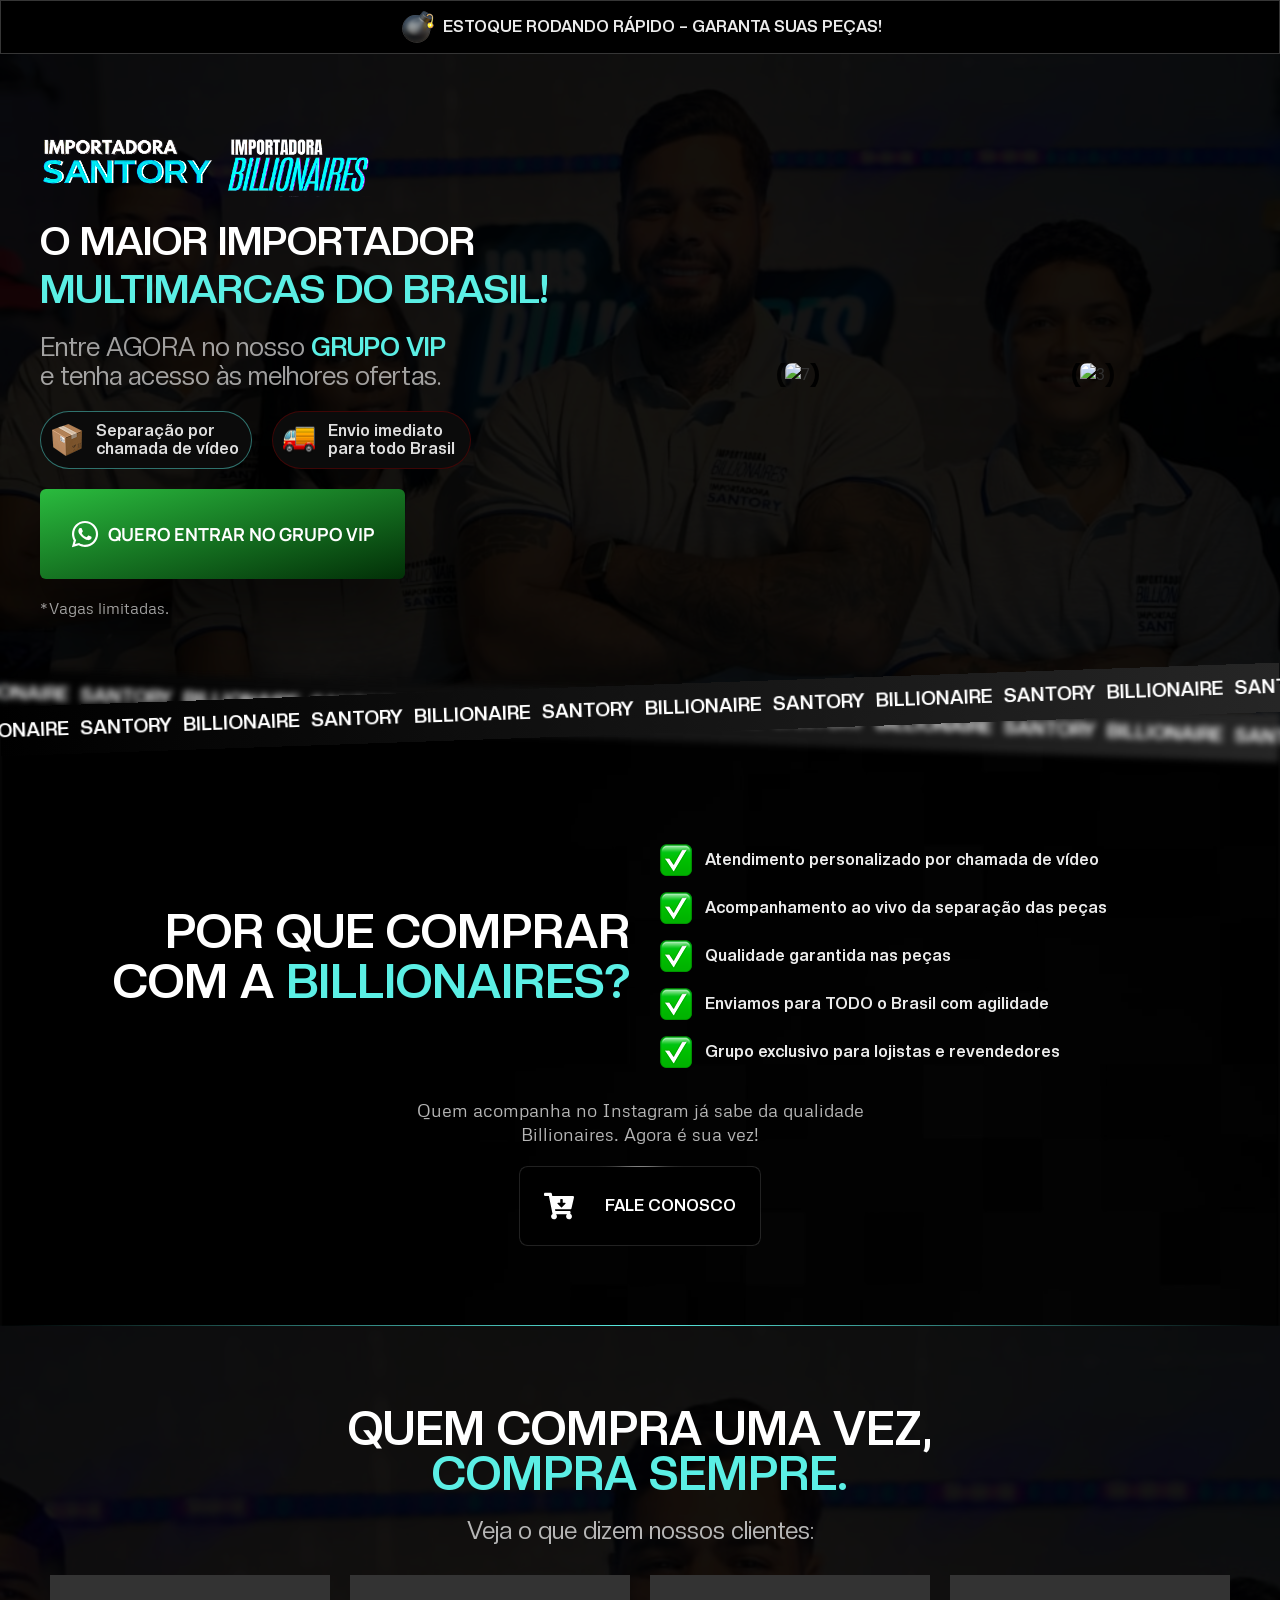
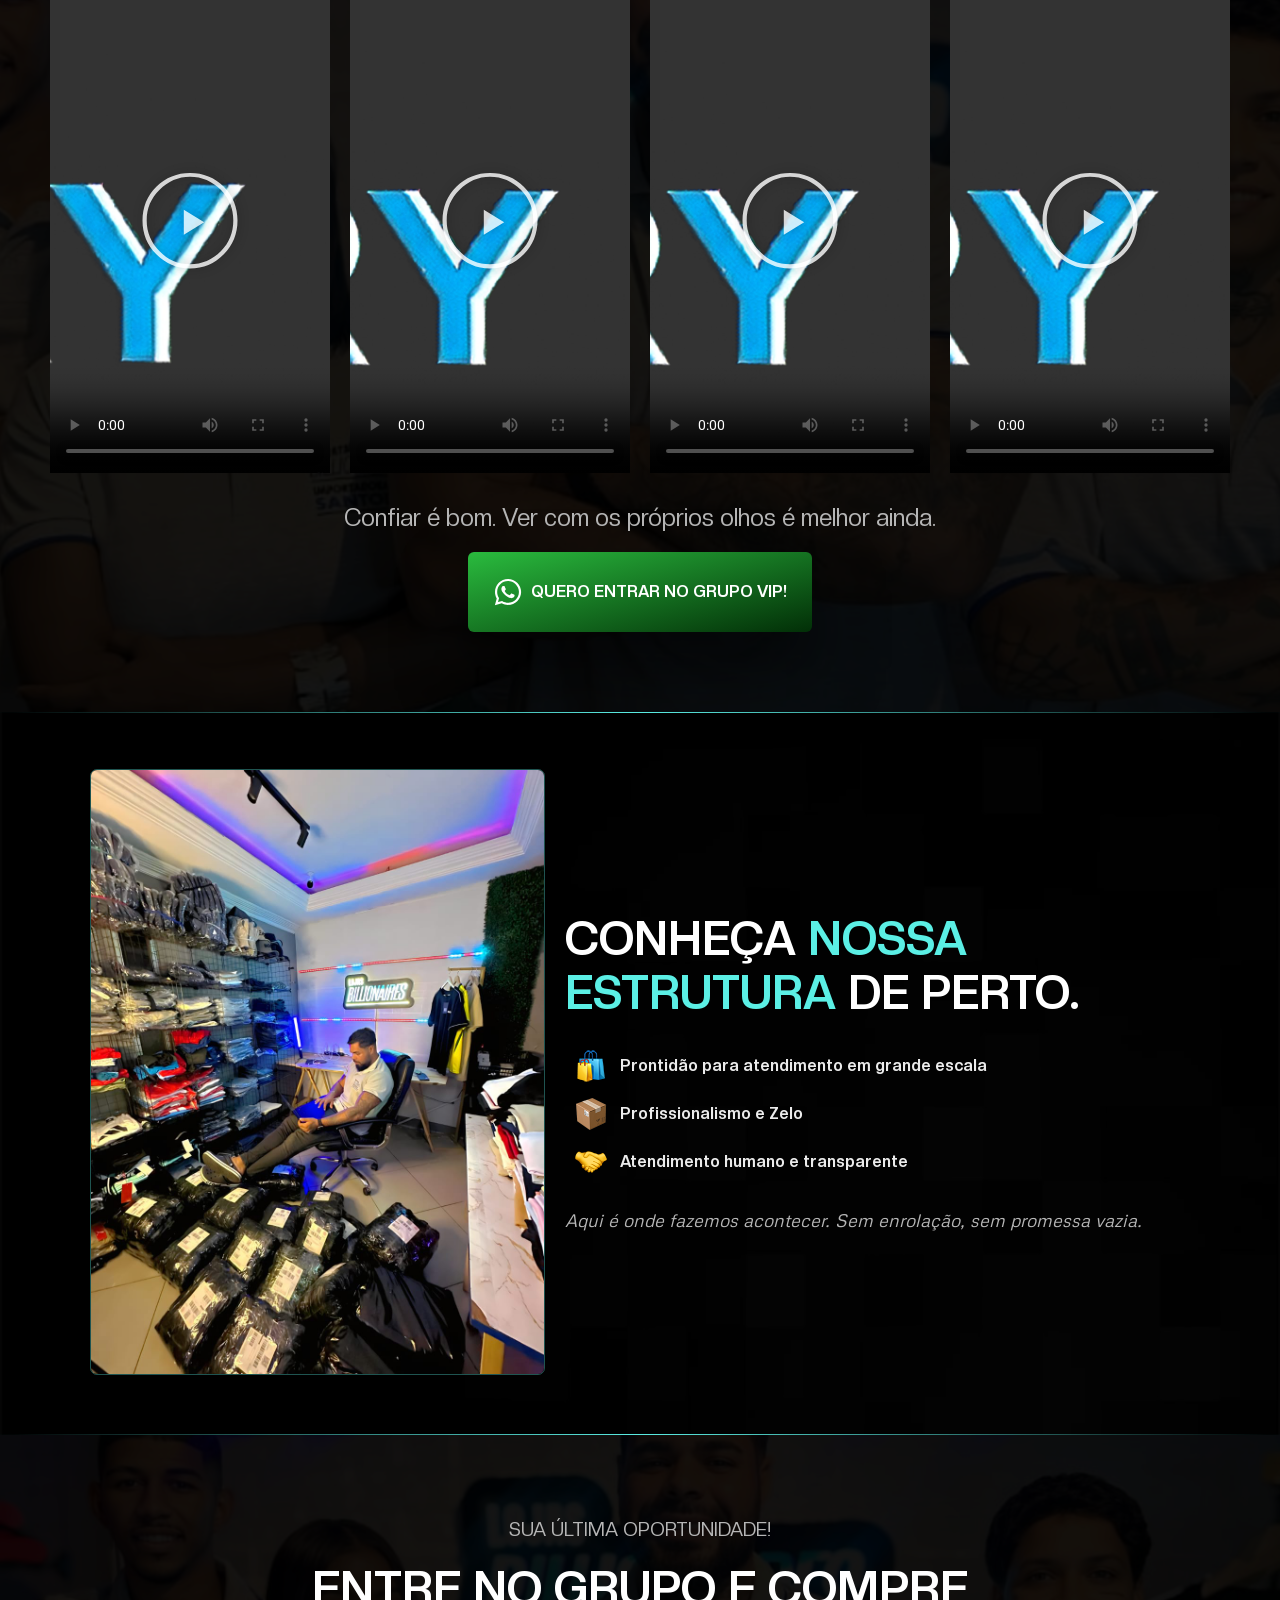
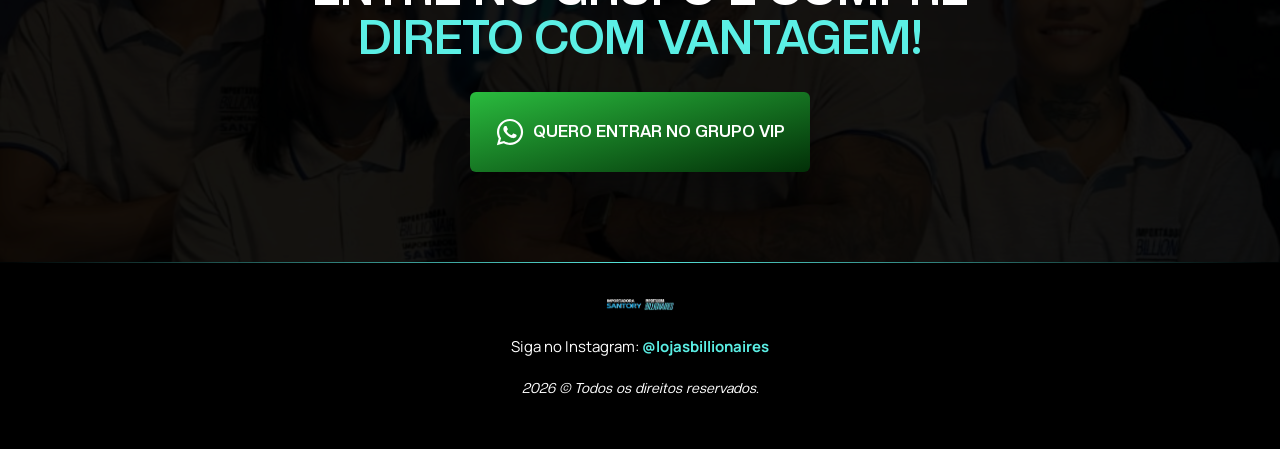
==== index.html @ 14b26656 "Add files via upload" ====
<!DOCTYPE html>
<html lang="pt-BR">

<head>
	<meta charset="UTF-8">
	<title>Lojas Billionaires &#8211; a N° 1 em Vendas!</title>
	<meta name='robots' content='max-image-preview:large' />
	<style>
		img:is([sizes="auto" i], [sizes^="auto," i]) {
			contain-intrinsic-size: 3000px 1500px
		}
	</style>
	<link rel="alternate" type="application/rss+xml" title="Feed para Lojas Billionaires &raquo;"
		href="feed/index.html" />
	<link rel="alternate" type="application/rss+xml" title="Feed de comentários para Lojas Billionaires &raquo;"
		href="comments/feed/index.html" />

	<style id='global-styles-inline-css'>
		:root {
			--wp--preset--aspect-ratio--square: 1;
			--wp--preset--aspect-ratio--4-3: 4/3;
			--wp--preset--aspect-ratio--3-4: 3/4;
			--wp--preset--aspect-ratio--3-2: 3/2;
			--wp--preset--aspect-ratio--2-3: 2/3;
			--wp--preset--aspect-ratio--16-9: 16/9;
			--wp--preset--aspect-ratio--9-16: 9/16;
			--wp--preset--color--black: #000000;
			--wp--preset--color--cyan-bluish-gray: #abb8c3;
			--wp--preset--color--white: #ffffff;
			--wp--preset--color--pale-pink: #f78da7;
			--wp--preset--color--vivid-red: #cf2e2e;
			--wp--preset--color--luminous-vivid-orange: #ff6900;
			--wp--preset--color--luminous-vivid-amber: #fcb900;
			--wp--preset--color--light-green-cyan: #7bdcb5;
			--wp--preset--color--vivid-green-cyan: #00d084;
			--wp--preset--color--pale-cyan-blue: #8ed1fc;
			--wp--preset--color--vivid-cyan-blue: #0693e3;
			--wp--preset--color--vivid-purple: #9b51e0;
			--wp--preset--gradient--vivid-cyan-blue-to-vivid-purple: linear-gradient(135deg, rgba(6, 147, 227, 1) 0%, rgb(155, 81, 224) 100%);
			--wp--preset--gradient--light-green-cyan-to-vivid-green-cyan: linear-gradient(135deg, rgb(122, 220, 180) 0%, rgb(0, 208, 130) 100%);
			--wp--preset--gradient--luminous-vivid-amber-to-luminous-vivid-orange: linear-gradient(135deg, rgba(252, 185, 0, 1) 0%, rgba(255, 105, 0, 1) 100%);
			--wp--preset--gradient--luminous-vivid-orange-to-vivid-red: linear-gradient(135deg, rgba(255, 105, 0, 1) 0%, rgb(207, 46, 46) 100%);
			--wp--preset--gradient--very-light-gray-to-cyan-bluish-gray: linear-gradient(135deg, rgb(238, 238, 238) 0%, rgb(169, 184, 195) 100%);
			--wp--preset--gradient--cool-to-warm-spectrum: linear-gradient(135deg, rgb(74, 234, 220) 0%, rgb(151, 120, 209) 20%, rgb(207, 42, 186) 40%, rgb(238, 44, 130) 60%, rgb(251, 105, 98) 80%, rgb(254, 248, 76) 100%);
			--wp--preset--gradient--blush-light-purple: linear-gradient(135deg, rgb(255, 206, 236) 0%, rgb(152, 150, 240) 100%);
			--wp--preset--gradient--blush-bordeaux: linear-gradient(135deg, rgb(254, 205, 165) 0%, rgb(254, 45, 45) 50%, rgb(107, 0, 62) 100%);
			--wp--preset--gradient--luminous-dusk: linear-gradient(135deg, rgb(255, 203, 112) 0%, rgb(199, 81, 192) 50%, rgb(65, 88, 208) 100%);
			--wp--preset--gradient--pale-ocean: linear-gradient(135deg, rgb(255, 245, 203) 0%, rgb(182, 227, 212) 50%, rgb(51, 167, 181) 100%);
			--wp--preset--gradient--electric-grass: linear-gradient(135deg, rgb(202, 248, 128) 0%, rgb(113, 206, 126) 100%);
			--wp--preset--gradient--midnight: linear-gradient(135deg, rgb(2, 3, 129) 0%, rgb(40, 116, 252) 100%);
			--wp--preset--font-size--small: 13px;
			--wp--preset--font-size--medium: 20px;
			--wp--preset--font-size--large: 36px;
			--wp--preset--font-size--x-large: 42px;
			--wp--preset--spacing--20: 0.44rem;
			--wp--preset--spacing--30: 0.67rem;
			--wp--preset--spacing--40: 1rem;
			--wp--preset--spacing--50: 1.5rem;
			--wp--preset--spacing--60: 2.25rem;
			--wp--preset--spacing--70: 3.38rem;
			--wp--preset--spacing--80: 5.06rem;
			--wp--preset--shadow--natural: 6px 6px 9px rgba(0, 0, 0, 0.2);
			--wp--preset--shadow--deep: 12px 12px 50px rgba(0, 0, 0, 0.4);
			--wp--preset--shadow--sharp: 6px 6px 0px rgba(0, 0, 0, 0.2);
			--wp--preset--shadow--outlined: 6px 6px 0px -3px rgba(255, 255, 255, 1), 6px 6px rgba(0, 0, 0, 1);
			--wp--preset--shadow--crisp: 6px 6px 0px rgba(0, 0, 0, 1);
		}

		:root {
			--wp--style--global--content-size: 800px;
			--wp--style--global--wide-size: 1200px;
		}

		:where(body) {
			margin: 0;
		}

		.wp-site-blocks>.alignleft {
			float: left;
			margin-right: 2em;
		}

		.wp-site-blocks>.alignright {
			float: right;
			margin-left: 2em;
		}

		.wp-site-blocks>.aligncenter {
			justify-content: center;
			margin-left: auto;
			margin-right: auto;
		}

		:where(.wp-site-blocks)>* {
			margin-block-start: 24px;
			margin-block-end: 0;
		}

		:where(.wp-site-blocks)> :first-child {
			margin-block-start: 0;
		}

		:where(.wp-site-blocks)> :last-child {
			margin-block-end: 0;
		}

		:root {
			--wp--style--block-gap: 24px;
		}

		:root :where(.is-layout-flow)> :first-child {
			margin-block-start: 0;
		}

		:root :where(.is-layout-flow)> :last-child {
			margin-block-end: 0;
		}

		:root :where(.is-layout-flow)>* {
			margin-block-start: 24px;
			margin-block-end: 0;
		}

		:root :where(.is-layout-constrained)> :first-child {
			margin-block-start: 0;
		}

		:root :where(.is-layout-constrained)> :last-child {
			margin-block-end: 0;
		}

		:root :where(.is-layout-constrained)>* {
			margin-block-start: 24px;
			margin-block-end: 0;
		}

		:root :where(.is-layout-flex) {
			gap: 24px;
		}

		:root :where(.is-layout-grid) {
			gap: 24px;
		}

		.is-layout-flow>.alignleft {
			float: left;
			margin-inline-start: 0;
			margin-inline-end: 2em;
		}

		.is-layout-flow>.alignright {
			float: right;
			margin-inline-start: 2em;
			margin-inline-end: 0;
		}

		.is-layout-flow>.aligncenter {
			margin-left: auto !important;
			margin-right: auto !important;
		}

		.is-layout-constrained>.alignleft {
			float: left;
			margin-inline-start: 0;
			margin-inline-end: 2em;
		}

		.is-layout-constrained>.alignright {
			float: right;
			margin-inline-start: 2em;
			margin-inline-end: 0;
		}

		.is-layout-constrained>.aligncenter {
			margin-left: auto !important;
			margin-right: auto !important;
		}

		.is-layout-constrained> :where(:not(.alignleft):not(.alignright):not(.alignfull)) {
			max-width: var(--wp--style--global--content-size);
			margin-left: auto !important;
			margin-right: auto !important;
		}

		.is-layout-constrained>.alignwide {
			max-width: var(--wp--style--global--wide-size);
		}

		body .is-layout-flex {
			display: flex;
		}

		.is-layout-flex {
			flex-wrap: wrap;
			align-items: center;
		}

		.is-layout-flex> :is(*, div) {
			margin: 0;
		}

		body .is-layout-grid {
			display: grid;
		}

		.is-layout-grid> :is(*, div) {
			margin: 0;
		}

		body {
			padding-top: 0px;
			padding-right: 0px;
			padding-bottom: 0px;
			padding-left: 0px;
		}

		a:where(:not(.wp-element-button)) {
			text-decoration: underline;
		}

		:root :where(.wp-element-button, .wp-block-button__link) {
			background-color: #32373c;
			border-width: 0;
			color: #fff;
			font-family: inherit;
			font-size: inherit;
			line-height: inherit;
			padding: calc(0.667em + 2px) calc(1.333em + 2px);
			text-decoration: none;
		}

		.has-black-color {
			color: var(--wp--preset--color--black) !important;
		}

		.has-cyan-bluish-gray-color {
			color: var(--wp--preset--color--cyan-bluish-gray) !important;
		}

		.has-white-color {
			color: var(--wp--preset--color--white) !important;
		}

		.has-pale-pink-color {
			color: var(--wp--preset--color--pale-pink) !important;
		}

		.has-vivid-red-color {
			color: var(--wp--preset--color--vivid-red) !important;
		}

		.has-luminous-vivid-orange-color {
			color: var(--wp--preset--color--luminous-vivid-orange) !important;
		}

		.has-luminous-vivid-amber-color {
			color: var(--wp--preset--color--luminous-vivid-amber) !important;
		}

		.has-light-green-cyan-color {
			color: var(--wp--preset--color--light-green-cyan) !important;
		}

		.has-vivid-green-cyan-color {
			color: var(--wp--preset--color--vivid-green-cyan) !important;
		}

		.has-pale-cyan-blue-color {
			color: var(--wp--preset--color--pale-cyan-blue) !important;
		}

		.has-vivid-cyan-blue-color {
			color: var(--wp--preset--color--vivid-cyan-blue) !important;
		}

		.has-vivid-purple-color {
			color: var(--wp--preset--color--vivid-purple) !important;
		}

		.has-black-background-color {
			background-color: var(--wp--preset--color--black) !important;
		}

		.has-cyan-bluish-gray-background-color {
			background-color: var(--wp--preset--color--cyan-bluish-gray) !important;
		}

		.has-white-background-color {
			background-color: var(--wp--preset--color--white) !important;
		}

		.has-pale-pink-background-color {
			background-color: var(--wp--preset--color--pale-pink) !important;
		}

		.has-vivid-red-background-color {
			background-color: var(--wp--preset--color--vivid-red) !important;
		}

		.has-luminous-vivid-orange-background-color {
			background-color: var(--wp--preset--color--luminous-vivid-orange) !important;
		}

		.has-luminous-vivid-amber-background-color {
			background-color: var(--wp--preset--color--luminous-vivid-amber) !important;
		}

		.has-light-green-cyan-background-color {
			background-color: var(--wp--preset--color--light-green-cyan) !important;
		}

		.has-vivid-green-cyan-background-color {
			background-color: var(--wp--preset--color--vivid-green-cyan) !important;
		}

		.has-pale-cyan-blue-background-color {
			background-color: var(--wp--preset--color--pale-cyan-blue) !important;
		}

		.has-vivid-cyan-blue-background-color {
			background-color: var(--wp--preset--color--vivid-cyan-blue) !important;
		}

		.has-vivid-purple-background-color {
			background-color: var(--wp--preset--color--vivid-purple) !important;
		}

		.has-black-border-color {
			border-color: var(--wp--preset--color--black) !important;
		}

		.has-cyan-bluish-gray-border-color {
			border-color: var(--wp--preset--color--cyan-bluish-gray) !important;
		}

		.has-white-border-color {
			border-color: var(--wp--preset--color--white) !important;
		}

		.has-pale-pink-border-color {
			border-color: var(--wp--preset--color--pale-pink) !important;
		}

		.has-vivid-red-border-color {
			border-color: var(--wp--preset--color--vivid-red) !important;
		}

		.has-luminous-vivid-orange-border-color {
			border-color: var(--wp--preset--color--luminous-vivid-orange) !important;
		}

		.has-luminous-vivid-amber-border-color {
			border-color: var(--wp--preset--color--luminous-vivid-amber) !important;
		}

		.has-light-green-cyan-border-color {
			border-color: var(--wp--preset--color--light-green-cyan) !important;
		}

		.has-vivid-green-cyan-border-color {
			border-color: var(--wp--preset--color--vivid-green-cyan) !important;
		}

		.has-pale-cyan-blue-border-color {
			border-color: var(--wp--preset--color--pale-cyan-blue) !important;
		}

		.has-vivid-cyan-blue-border-color {
			border-color: var(--wp--preset--color--vivid-cyan-blue) !important;
		}

		.has-vivid-purple-border-color {
			border-color: var(--wp--preset--color--vivid-purple) !important;
		}

		.has-vivid-cyan-blue-to-vivid-purple-gradient-background {
			background: var(--wp--preset--gradient--vivid-cyan-blue-to-vivid-purple) !important;
		}

		.has-light-green-cyan-to-vivid-green-cyan-gradient-background {
			background: var(--wp--preset--gradient--light-green-cyan-to-vivid-green-cyan) !important;
		}

		.has-luminous-vivid-amber-to-luminous-vivid-orange-gradient-background {
			background: var(--wp--preset--gradient--luminous-vivid-amber-to-luminous-vivid-orange) !important;
		}

		.has-luminous-vivid-orange-to-vivid-red-gradient-background {
			background: var(--wp--preset--gradient--luminous-vivid-orange-to-vivid-red) !important;
		}

		.has-very-light-gray-to-cyan-bluish-gray-gradient-background {
			background: var(--wp--preset--gradient--very-light-gray-to-cyan-bluish-gray) !important;
		}

		.has-cool-to-warm-spectrum-gradient-background {
			background: var(--wp--preset--gradient--cool-to-warm-spectrum) !important;
		}

		.has-blush-light-purple-gradient-background {
			background: var(--wp--preset--gradient--blush-light-purple) !important;
		}

		.has-blush-bordeaux-gradient-background {
			background: var(--wp--preset--gradient--blush-bordeaux) !important;
		}

		.has-luminous-dusk-gradient-background {
			background: var(--wp--preset--gradient--luminous-dusk) !important;
		}

		.has-pale-ocean-gradient-background {
			background: var(--wp--preset--gradient--pale-ocean) !important;
		}

		.has-electric-grass-gradient-background {
			background: var(--wp--preset--gradient--electric-grass) !important;
		}

		.has-midnight-gradient-background {
			background: var(--wp--preset--gradient--midnight) !important;
		}

		.has-small-font-size {
			font-size: var(--wp--preset--font-size--small) !important;
		}

		.has-medium-font-size {
			font-size: var(--wp--preset--font-size--medium) !important;
		}

		.has-large-font-size {
			font-size: var(--wp--preset--font-size--large) !important;
		}

		.has-x-large-font-size {
			font-size: var(--wp--preset--font-size--x-large) !important;
		}

		:root :where(.wp-block-pullquote) {
			font-size: 1.5em;
			line-height: 1.6;
		}
	</style>
	<link rel='stylesheet' id='hello-elementor-css'
		href='wp-content/themes/hello-elementor/assets/css/reseta7da.css?ver=3.4.7' media='all' />
	<link rel='stylesheet' id='hello-elementor-theme-style-css'
		href='wp-content/themes/hello-elementor/assets/css/themea7da.css?ver=3.4.7' media='all' />
	<link rel='stylesheet' id='hello-elementor-header-footer-css'
		href='wp-content/themes/hello-elementor/assets/css/header-footera7da.css?ver=3.4.7' media='all' />
	<link rel='stylesheet' id='elementor-frontend-css'
		href='wp-content/plugins/elementor/assets/css/frontend.minf39e.css?ver=4.0.1' media='all' />
	<link rel='stylesheet' id='elementor-post-7-css'
		href='wp-content/uploads/elementor/css/post-79af6.css?ver=1775140024' media='all' />
	<link rel='stylesheet' id='widget-icon-list-css'
		href='wp-content/plugins/elementor/assets/css/widget-icon-list.minf39e.css?ver=4.0.1' media='all' />
	<link rel='stylesheet' id='widget-image-css'
		href='wp-content/plugins/elementor/assets/css/widget-image.minf39e.css?ver=4.0.1' media='all' />
	<link rel='stylesheet' id='swiper-css'
		href='wp-content/plugins/elementor/assets/lib/swiper/v8/css/swiper.min94a4.css?ver=8.4.5' media='all' />
	<link rel='stylesheet' id='e-swiper-css'
		href='wp-content/plugins/elementor/assets/css/conditionals/e-swiper.minf39e.css?ver=4.0.1' media='all' />
	<link rel='stylesheet' id='widget-image-carousel-css'
		href='wp-content/plugins/elementor/assets/css/widget-image-carousel.minf39e.css?ver=4.0.1' media='all' />
	<link rel='stylesheet' id='widget-video-css'
		href='wp-content/plugins/elementor/assets/css/widget-video.minf39e.css?ver=4.0.1' media='all' />
	<link rel='stylesheet' id='e-shapes-css'
		href='wp-content/plugins/elementor/assets/css/conditionals/shapes.minf39e.css?ver=4.0.1' media='all' />
	<link rel='stylesheet' id='elementor-post-12-css'
		href='wp-content/uploads/elementor/css/post-12a9ce.css?ver=1775647704' media='all' />
	<link rel='stylesheet' id='elementor-gf-local-roboto-css'
		href='wp-content/uploads/elementor/google-fonts/css/roboto02f6.css?ver=1744804947' media='all' />
	<link rel='stylesheet' id='elementor-gf-local-robotoslab-css'
		href='wp-content/uploads/elementor/google-fonts/css/robotoslab91e8.css?ver=1744804951' media='all' />
	<link rel='stylesheet' id='elementor-gf-local-manrope-css'
		href='wp-content/uploads/elementor/google-fonts/css/manrope971f.css?ver=1744806232' media='all' />
	<link rel='stylesheet' id='elementor-gf-local-metrophobic-css'
		href='wp-content/uploads/elementor/google-fonts/css/metrophobic55ad.css?ver=1744806229' media='all' />
	<script src="wp-includes/js/jquery/jquery.minf43b.js?ver=3.7.1" id="jquery-core-js"></script>
	<script src="wp-includes/js/jquery/jquery-migrate.min5589.js?ver=3.4.1" id="jquery-migrate-js"></script>
	<link rel="https://api.w.org/" href="wp-json/index.html" />
	<link rel="alternate" title="JSON" type="application/json" href="wp-json/wp/v2/pages/12.json" />
	<link rel="EditURI" type="application/rsd+xml" title="RSD" href="xmlrpc0db0.php?rsd" />
	<meta name="generator" content="WordPress 6.8.5" />
	<link rel="canonical" href="index.html" />
	<link rel='shortlink' href='index.html' />
	<link rel="alternate" title="oEmbed (JSON)" type="application/json+oembed"
		href="wp-json/oembed/1.0/embede0f7.json?url=https%3A%2F%2Fatacadojn.com.br%2F" />
	<link rel="alternate" title="oEmbed (XML)" type="text/xml+oembed"
		href="wp-json/oembed/1.0/embedbeca?url=https%3A%2F%2Fatacadojn.com.br%2F&amp;format=xml" />
	<meta name="generator"
		content="Elementor 4.0.1; features: e_font_icon_svg, additional_custom_breakpoints; settings: css_print_method-external, google_font-enabled, font_display-swap">
	<!-- Meta Pixel Code -->
	<script>
		!function (f, b, e, v, n, t, s) {
			if (f.fbq) return; n = f.fbq = function () {
				n.callMethod ?
					n.callMethod.apply(n, arguments) : n.queue.push(arguments)
			};
			if (!f._fbq) f._fbq = n; n.push = n; n.loaded = !0; n.version = '2.0';
			n.queue = []; t = b.createElement(e); t.async = !0;
			t.src = v; s = b.getElementsByTagName(e)[0];
			s.parentNode.insertBefore(t, s)
		}(window, document, 'script',
			'../connect.facebook.net/en_US/fbevents.js');
		fbq('init', '708054550437974');
		fbq('track', 'PageView');
	</script>
	<noscript><img height="1" width="1" style="display:none"
			src="https://www.facebook.com/tr?id=708054550437974&amp;ev=PageView&amp;noscript=1" /></noscript>
	<!-- End Meta Pixel Code -->
	<style>
		.e-con.e-parent:nth-of-type(n+4):not(.e-lazyloaded):not(.e-no-lazyload),
		.e-con.e-parent:nth-of-type(n+4):not(.e-lazyloaded):not(.e-no-lazyload) * {
			background-image: none !important;
		}

		@media screen and (max-height: 1024px) {

			.e-con.e-parent:nth-of-type(n+3):not(.e-lazyloaded):not(.e-no-lazyload),
			.e-con.e-parent:nth-of-type(n+3):not(.e-lazyloaded):not(.e-no-lazyload) * {
				background-image: none !important;
			}
		}

		@media screen and (max-height: 640px) {

			.e-con.e-parent:nth-of-type(n+2):not(.e-lazyloaded):not(.e-no-lazyload),
			.e-con.e-parent:nth-of-type(n+2):not(.e-lazyloaded):not(.e-no-lazyload) * {
				background-image: none !important;
			}
		}
	</style>
	<link rel="icon" href="images/LOGO.webp" sizes="32x32" />
	<link rel="icon" href="images/LOGO.webp" sizes="192x192" />
	<link rel="apple-touch-icon" href="images/LOGO.webp" />
	<meta name="msapplication-TileImage" content="images/LOGO.webp" />
	<meta name="viewport" content="width=device-width, initial-scale=1.0, viewport-fit=cover" />
</head>

<body
	class="home wp-singular page-template page-template-elementor_canvas page page-id-12 wp-embed-responsive wp-theme-hello-elementor hello-elementor-default elementor-default elementor-template-canvas elementor-kit-7 elementor-page elementor-page-12">
	<div data-elementor-type="wp-page" data-elementor-id="12" class="elementor elementor-12"
		data-elementor-post-type="page">
		<div class="elementor-element elementor-element-3d3f2ce e-con-full e-flex e-con e-parent" data-id="3d3f2ce"
			data-element_type="container" data-e-type="container"
			data-settings="{&quot;background_background&quot;:&quot;classic&quot;}">
			<div class="elementor-element elementor-element-5743dc4 elementor-icon-list--layout-inline elementor-widget__width-inherit elementor-align-center elementor-list-item-link-full_width elementor-widget elementor-widget-icon-list"
				data-id="5743dc4" data-element_type="widget" data-e-type="widget" data-widget_type="icon-list.default">
				<div class="elementor-widget-container">
					<ul class="elementor-icon-list-items elementor-inline-items">
						<li class="elementor-icon-list-item elementor-inline-item">
							<span class="elementor-icon-list-icon">
								<svg xmlns="http://www.w3.org/2000/svg" xmlns:xlink="http://www.w3.org/1999/xlink"
									width="64" height="64" viewBox="0 0 64 64">
									<image width="64" height="64"
										xlink:href="[data-uri]">
									</image>
								</svg> </span>
							<span class="elementor-icon-list-text">ESTOQUE RODANDO RÁPIDO – GARANTA SUAS PEÇAS!</span>
						</li>
					</ul>
				</div>
			</div>
		</div>
		<div class="elementor-element elementor-element-7c62a0d6 iniciar2b e-flex e-con-boxed e-con e-parent"
			data-id="7c62a0d6" data-element_type="container" data-e-type="container"
			data-settings="{&quot;background_background&quot;:&quot;gradient&quot;}">
			<div class="e-con-inner">
				<div class="elementor-element elementor-element-691d1bab elementor-widget__width-initial iniciarb elementor-widget elementor-widget-image"
					data-id="691d1bab" data-element_type="widget" data-e-type="widget" data-widget_type="image.default">
					<div class="elementor-widget-container">
						<img fetchpriority="high" decoding="async" width="800" height="407" src="images/LOGO.webp"
							class="attachment-large size-large wp-image-33" alt=""
							srcset="images/biglogo.webp 1024w, images/LOGO.webp 300w, images/LOGO.webp 768w, images/LOGO.webp 1048w"
							sizes="(max-width: 800px) 100vw, 800px" />
					</div>
				</div>
			</div>
		</div>
		<div class="elementor-element elementor-element-2df5c0a2 e-flex e-con-boxed e-con e-parent" data-id="2df5c0a2"
			data-element_type="container" data-e-type="container"
			data-settings="{&quot;background_background&quot;:&quot;classic&quot;}">
			<div class="e-con-inner">
				<div class="elementor-element elementor-element-7d19ee90 e-con-full e-flex e-con e-child"
					data-id="7d19ee90" data-element_type="container" data-e-type="container">
					<div class="elementor-element elementor-element-9afc011 elementor-widget__width-initial elementor-widget elementor-widget-image"
						data-id="9afc011" data-element_type="widget" data-e-type="widget"
						data-widget_type="image.default">
						<div class="elementor-widget-container">
							<img fetchpriority="high" decoding="async" width="800" height="407" src="images/LOGO.webp"
								class="attachment-large size-large wp-image-33" alt=""
								srcset="images/LOGO.webp 1024w, images/LOGO.webp 300w, images/LOGO.webp 768w, images/LOGO.webp 1048w"
								sizes="(max-width: 800px) 100vw, 800px" />
						</div>
					</div>
					<div class="elementor-element elementor-element-7204ac2b elementor-widget__width-inherit elementor-widget-mobile__width-inherit elementor-widget elementor-widget-text-editor"
						data-id="7204ac2b" data-element_type="widget" data-e-type="widget"
						data-widget_type="text-editor.default">
						<div class="elementor-widget-container">
							<p>O maior importador <span style="color: #5befe5;">multimarcas do Brasil!</span></p>
						</div>
					</div>
					<div class="elementor-element elementor-element-3050c969 elementor-widget__width-inherit elementor-widget-mobile__width-inherit elementor-widget elementor-widget-text-editor"
						data-id="3050c969" data-element_type="widget" data-e-type="widget"
						data-widget_type="text-editor.default">
						<div class="elementor-widget-container">
							<div class="is-block bloco-clone is-text fit-content g-cxJBRUb medium-editor-element"
								role="textbox" data-medium-editor-element="true" aria-multiline="true"
								data-medium-editor-editor-index="3">
								<div class="flex max-w-full flex-col flex-grow">
									<div class="min-h-8 text-message flex w-full flex-col items-end gap-2 whitespace-normal break-words [.text-message+&amp;]:mt-5"
										dir="auto" data-message-author-role="assistant"
										data-message-id="6462da62-8a5b-4f8b-ab90-b168a2708d45">
										<div class="flex w-full flex-col gap-1 empty:hidden first:pt-[3px]">
											<div class="markdown prose w-full break-words dark:prose-invert dark">
												<p class="" data-start="233" data-end="400">Entre AGORA no nosso <span
														style="color: #5befe5;"><strong data-start="261"
															data-end="274">GRUPO VIP</strong></span> <br>e tenha acesso
													às
													melhores ofertas.</p>
											</div>
										</div>
									</div>
								</div>
							</div>
						</div>
					</div>
					<div class="elementor-element elementor-element-2c7973dd e-con-full e-flex e-con e-child"
						data-id="2c7973dd" data-element_type="container" data-e-type="container">
						<div class="elementor-element elementor-element-111a929c elementor-mobile-align-center elementor-widget__width-auto elementor-icon-list--layout-traditional elementor-list-item-link-full_width elementor-widget elementor-widget-icon-list"
							data-id="111a929c" data-element_type="widget" data-e-type="widget"
							data-widget_type="icon-list.default">
							<div class="elementor-widget-container">
								<ul class="elementor-icon-list-items">
									<li class="elementor-icon-list-item">
										<span class="elementor-icon-list-icon">
											<svg xmlns="http://www.w3.org/2000/svg"
												xmlns:xlink="http://www.w3.org/1999/xlink" width="64" height="64"
												viewBox="0 0 64 64">
												<image width="64" height="64"
													xlink:href="[data-uri]">
												</image>
											</svg> </span>
										<span class="elementor-icon-list-text">Separação por chamada de vídeo</span>
									</li>
								</ul>
							</div>
						</div>
						<div class="elementor-element elementor-element-440b7f69 elementor-widget__width-auto elementor-icon-list--layout-traditional elementor-list-item-link-full_width elementor-widget elementor-widget-icon-list"
							data-id="440b7f69" data-element_type="widget" data-e-type="widget"
							data-widget_type="icon-list.default">
							<div class="elementor-widget-container">
								<ul class="elementor-icon-list-items">
									<li class="elementor-icon-list-item">
										<span class="elementor-icon-list-icon">
											<svg xmlns="http://www.w3.org/2000/svg"
												xmlns:xlink="http://www.w3.org/1999/xlink" width="64" height="53"
												viewBox="0 0 64 53">
												<image width="64" height="53"
													xlink:href="[data-uri]">
												</image>
											</svg> </span>
										<span class="elementor-icon-list-text">Envio imediato para todo Brasil</span>
									</li>
								</ul>
							</div>
						</div>
					</div>
					<div class="elementor-element elementor-element-708330db elementor-align-justify elementor-widget__width-auto elementor-widget-mobile__width-inherit btn elementor-widget elementor-widget-button"
						data-id="708330db" data-element_type="widget" data-e-type="widget"
						data-widget_type="button.default">
						<div class="elementor-widget-container">
							<div class="elementor-button-wrapper">
								<a class="elementor-button elementor-button-link elementor-size-sm"
									href="https://chat.whatsapp.com/FPwMr87IUBI8nIVem9nykD?mode=gi_t">
									<span class="elementor-button-content-wrapper">
										<span class="elementor-button-icon">
											<svg aria-hidden="true" class="e-font-icon-svg e-fab-whatsapp"
												viewBox="0 0 448 512" xmlns="http://www.w3.org/2000/svg">
												<path
													d="M380.9 97.1C339 55.1 283.2 32 223.9 32c-122.4 0-222 99.6-222 222 0 39.1 10.2 77.3 29.6 111L0 480l117.7-30.9c32.4 17.7 68.9 27 106.1 27h.1c122.3 0 224.1-99.6 224.1-222 0-59.3-25.2-115-67.1-157zm-157 341.6c-33.2 0-65.7-8.9-94-25.7l-6.7-4-69.8 18.3L72 359.2l-4.4-7c-18.5-29.4-28.2-63.3-28.2-98.2 0-101.7 82.8-184.5 184.6-184.5 49.3 0 95.6 19.2 130.4 54.1 34.8 34.9 56.2 81.2 56.1 130.5 0 101.8-84.9 184.6-186.6 184.6zm101.2-138.2c-5.5-2.8-32.8-16.2-37.9-18-5.1-1.9-8.8-2.8-12.5 2.8-3.7 5.6-14.3 18-17.6 21.8-3.2 3.7-6.5 4.2-12 1.4-32.6-16.3-54-29.1-75.5-66-5.7-9.8 5.7-9.1 16.3-30.3 1.8-3.7.9-6.9-.5-9.7-1.4-2.8-12.5-30.1-17.1-41.2-4.5-10.8-9.1-9.3-12.5-9.5-3.2-.2-6.9-.2-10.6-.2-3.7 0-9.7 1.4-14.8 6.9-5.1 5.6-19.4 19-19.4 46.3 0 27.3 19.9 53.7 22.6 57.4 2.8 3.7 39.1 59.7 94.8 83.8 35.2 15.2 49 16.5 66.6 13.9 10.7-1.6 32.8-13.4 37.4-26.4 4.6-13 4.6-24.1 3.2-26.4-1.3-2.5-5-3.9-10.5-6.6z">
												</path>
											</svg> </span>
										<span class="elementor-button-text">QUERO ENTRAR NO GRUPO VIP</span>
									</span>
								</a>
							</div>
						</div>
					</div>
					<div class="elementor-element elementor-element-6150095 elementor-widget__width-auto elementor-widget-mobile__width-inherit elementor-widget elementor-widget-text-editor"
						data-id="6150095" data-element_type="widget" data-e-type="widget"
						data-widget_type="text-editor.default">
						<div class="elementor-widget-container">
							<div class="is-block bloco-clone is-text fit-content g-cxJBRUb medium-editor-element"
								role="textbox" data-medium-editor-element="true" aria-multiline="true"
								data-medium-editor-editor-index="3">
								<div class="flex max-w-full flex-col flex-grow">
									<div class="min-h-8 text-message flex w-full flex-col items-end gap-2 whitespace-normal break-words [.text-message+&amp;]:mt-5"
										dir="auto" data-message-author-role="assistant"
										data-message-id="6462da62-8a5b-4f8b-ab90-b168a2708d45">
										<div class="flex w-full flex-col gap-1 empty:hidden first:pt-[3px]">
											<div class="markdown prose w-full break-words dark:prose-invert dark">
												<p class="" data-start="233" data-end="400">*Vagas limitadas.
												</p>
											</div>
										</div>
									</div>
								</div>
							</div>
						</div>
					</div>
				</div>
				<div class="elementor-element elementor-element-22f85c39 elementor-widget__width-initial elementor-widget-mobile__width-inherit elementor-widget elementor-widget-image-carousel"
					data-id="22f85c39" data-element_type="widget" data-e-type="widget"
					data-settings="{&quot;slides_to_show&quot;:&quot;2&quot;,&quot;lazyload&quot;:&quot;yes&quot;,&quot;autoplay_speed&quot;:1000,&quot;image_spacing_custom&quot;:{&quot;unit&quot;:&quot;px&quot;,&quot;size&quot;:13,&quot;sizes&quot;:[]},&quot;slides_to_show_mobile&quot;:&quot;2&quot;,&quot;navigation&quot;:&quot;none&quot;,&quot;image_spacing_custom_mobile&quot;:{&quot;unit&quot;:&quot;px&quot;,&quot;size&quot;:16,&quot;sizes&quot;:[]},&quot;speed&quot;:2000,&quot;autoplay&quot;:&quot;yes&quot;,&quot;infinite&quot;:&quot;yes&quot;,&quot;image_spacing_custom_tablet&quot;:{&quot;unit&quot;:&quot;px&quot;,&quot;size&quot;:&quot;&quot;,&quot;sizes&quot;:[]}}"
					data-widget_type="image-carousel.default">
					<div class="elementor-widget-container">
						<div class="elementor-image-carousel-wrapper swiper" role="region"
							aria-roledescription="carousel" aria-label="Carrossel de imagens" dir="ltr">
							<div class="elementor-image-carousel swiper-wrapper" aria-live="off">
								<div class="swiper-slide" role="group" aria-roledescription="slide" aria-label="1 de 7">
									<figure class="swiper-slide-inner"><img class="swiper-slide-image swiper-lazy"
											data-src="images\1.webp" alt="7" />
										<div class="swiper-lazy-preloader"></div>
									</figure>
								</div>
								<div class="swiper-slide" role="group" aria-roledescription="slide" aria-label="2 de 7">
									<figure class="swiper-slide-inner"><img class="swiper-slide-image swiper-lazy"
											data-src="images\8.jpg" alt="3" />
										<div class="swiper-lazy-preloader"></div>
									</figure>
								</div>
								<div class="swiper-slide" role="group" aria-roledescription="slide" aria-label="3 de 7">
									<figure class="swiper-slide-inner"><img class="swiper-slide-image swiper-lazy"
											data-src="images\5.jpg" alt="5" />
										<div class="swiper-lazy-preloader"></div>
									</figure>
								</div>
								<div class="swiper-slide" role="group" aria-roledescription="slide" aria-label="4 de 7">
									<figure class="swiper-slide-inner"><img class="swiper-slide-image swiper-lazy"
											data-src="images\2.jpg" alt="1" />
										<div class="swiper-lazy-preloader"></div>
									</figure>
								</div>
								<div class="swiper-slide" role="group" aria-roledescription="slide" aria-label="5 de 7">
									<figure class="swiper-slide-inner"><img class="swiper-slide-image swiper-lazy"
											data-src="images\4.jpg" alt="6" />
										<div class="swiper-lazy-preloader"></div>
									</figure>
								</div>
								<div class="swiper-slide" role="group" aria-roledescription="slide" aria-label="6 de 7">
									<figure class="swiper-slide-inner"><img class="swiper-slide-image swiper-lazy"
											data-src="images\5.jpg" alt="2" />
										<div class="swiper-lazy-preloader"></div>
									</figure>
								</div>
								<div class="swiper-slide" role="group" aria-roledescription="slide" aria-label="7 de 7">
									<figure class="swiper-slide-inner"><img class="swiper-slide-image swiper-lazy"
											data-src="images\6.jpg" alt="4" />
										<div class="swiper-lazy-preloader"></div>
									</figure>
								</div>
							</div>

						</div>
					</div>
				</div>
			</div>
		</div>
		<div class="elementor-element elementor-element-6a4e1898 e-con-full e-transform e-flex e-con e-parent"
			data-id="6a4e1898" data-element_type="container" data-e-type="container"
			data-settings="{&quot;background_background&quot;:&quot;gradient&quot;,&quot;_transform_rotateZ_effect&quot;:{&quot;unit&quot;:&quot;px&quot;,&quot;size&quot;:2,&quot;sizes&quot;:[]},&quot;_transform_rotateZ_effect_tablet&quot;:{&quot;unit&quot;:&quot;deg&quot;,&quot;size&quot;:&quot;&quot;,&quot;sizes&quot;:[]},&quot;_transform_rotateZ_effect_mobile&quot;:{&quot;unit&quot;:&quot;deg&quot;,&quot;size&quot;:&quot;&quot;,&quot;sizes&quot;:[]}}">
			<div class="elementor-element elementor-element-39d81148 elementor-icon-list--layout-inline elementor-widget__width-inherit elementor-align-center elementor-mobile-align-center elementor-list-item-link-full_width elementor-widget elementor-widget-icon-list"
				data-id="39d81148" data-element_type="widget" data-e-type="widget" data-widget_type="icon-list.default">
				<div class="elementor-widget-container">
					<ul class="elementor-icon-list-items elementor-inline-items">
						<li class="elementor-icon-list-item elementor-inline-item">
							<span class="elementor-icon-list-icon">
								<img src="images/LOGO.webp" alt="Atacado" style="width: 32px; height: auto;">
							</span>
							<span class="elementor-icon-list-text">BILLIONAIRE</span>
						</li>
						<li class="elementor-icon-list-item elementor-inline-item">
							<span class="elementor-icon-list-icon">
								<img src="images/LOGO.webp" alt="Atacado" style="width: 32px; height: auto;">
							</span>
							<span class="elementor-icon-list-text">SANTORY</span>
						</li>
												<li class="elementor-icon-list-item elementor-inline-item">
							<span class="elementor-icon-list-icon">
								<img src="images/LOGO.webp" alt="Atacado" style="width: 32px; height: auto;">
							</span>
							<span class="elementor-icon-list-text">BILLIONAIRE</span>
						</li>
						<li class="elementor-icon-list-item elementor-inline-item">
							<span class="elementor-icon-list-icon">
								<img src="images/LOGO.webp" alt="Atacado" style="width: 32px; height: auto;">
							</span>
							<span class="elementor-icon-list-text">SANTORY</span>
						</li>
												<li class="elementor-icon-list-item elementor-inline-item">
							<span class="elementor-icon-list-icon">
								<img src="images/LOGO.webp" alt="Atacado" style="width: 32px; height: auto;">
							</span>
							<span class="elementor-icon-list-text">BILLIONAIRE</span>
						</li>
						<li class="elementor-icon-list-item elementor-inline-item">
							<span class="elementor-icon-list-icon">
								<img src="images/LOGO.webp" alt="Atacado" style="width: 32px; height: auto;">
							</span>
							<span class="elementor-icon-list-text">SANTORY</span>
						</li>
												<li class="elementor-icon-list-item elementor-inline-item">
							<span class="elementor-icon-list-icon">
								<img src="images/LOGO.webp" alt="Atacado" style="width: 32px; height: auto;">
							</span>
							<span class="elementor-icon-list-text">BILLIONAIRE</span>
						</li>
						<li class="elementor-icon-list-item elementor-inline-item">
							<span class="elementor-icon-list-icon">
								<img src="images/LOGO.webp" alt="Atacado" style="width: 32px; height: auto;">
							</span>
							<span class="elementor-icon-list-text">SANTORY</span>
						</li>
												<li class="elementor-icon-list-item elementor-inline-item">
							<span class="elementor-icon-list-icon">
								<img src="images/LOGO.webp" alt="Atacado" style="width: 32px; height: auto;">
							</span>
							<span class="elementor-icon-list-text">BILLIONAIRE</span>
						</li>
						<li class="elementor-icon-list-item elementor-inline-item">
							<span class="elementor-icon-list-icon">
								<img src="images/LOGO.webp" alt="Atacado" style="width: 32px; height: auto;">
							</span>
							<span class="elementor-icon-list-text">SANTORY</span>
						</li>
												<li class="elementor-icon-list-item elementor-inline-item">
							<span class="elementor-icon-list-icon">
								<img src="images/LOGO.webp" alt="Atacado" style="width: 32px; height: auto;">
							</span>
							<span class="elementor-icon-list-text">BILLIONAIRE</span>
						</li>
						<li class="elementor-icon-list-item elementor-inline-item">
							<span class="elementor-icon-list-icon">
								<img src="images/LOGO.webp" alt="Atacado" style="width: 32px; height: auto;">
							</span>
							<span class="elementor-icon-list-text">SANTORY</span>
						</li>
												<li class="elementor-icon-list-item elementor-inline-item">
							<span class="elementor-icon-list-icon">
								<img src="images/LOGO.webp" alt="Atacado" style="width: 32px; height: auto;">
							</span>
							<span class="elementor-icon-list-text">BILLIONAIRE</span>
						</li>
						<li class="elementor-icon-list-item elementor-inline-item">
							<span class="elementor-icon-list-icon">
								<img src="images/LOGO.webp" alt="Atacado" style="width: 32px; height: auto;">
							</span>
							<span class="elementor-icon-list-text">SANTORY</span>
						</li>
												<li class="elementor-icon-list-item elementor-inline-item">
							<span class="elementor-icon-list-icon">
								<img src="images/LOGO.webp" alt="Atacado" style="width: 32px; height: auto;">
							</span>
							<span class="elementor-icon-list-text">BILLIONAIRE</span>
						</li>
						<li class="elementor-icon-list-item elementor-inline-item">
							<span class="elementor-icon-list-icon">
								<img src="images/LOGO.webp" alt="Atacado" style="width: 32px; height: auto;">
							</span>
							<span class="elementor-icon-list-text">SANTORY</span>
						</li>
												<li class="elementor-icon-list-item elementor-inline-item">
							<span class="elementor-icon-list-icon">
								<img src="images/LOGO.webp" alt="Atacado" style="width: 32px; height: auto;">
							</span>
							<span class="elementor-icon-list-text">BILLIONAIRE</span>
						</li>
						<li class="elementor-icon-list-item elementor-inline-item">
							<span class="elementor-icon-list-icon">
								<img src="images/LOGO.webp" alt="Atacado" style="width: 32px; height: auto;">
							</span>
							<span class="elementor-icon-list-text">SANTORY</span>
						</li>
												<li class="elementor-icon-list-item elementor-inline-item">
							<span class="elementor-icon-list-icon">
								<img src="images/LOGO.webp" alt="Atacado" style="width: 32px; height: auto;">
							</span>
							<span class="elementor-icon-list-text">BILLIONAIRE</span>
						</li>
						<li class="elementor-icon-list-item elementor-inline-item">
							<span class="elementor-icon-list-icon">
								<img src="images/LOGO.webp" alt="Atacado" style="width: 32px; height: auto;">
							</span>
							<span class="elementor-icon-list-text">SANTORY</span>
						</li>
						
					</ul>
				</div>
			</div>
		</div>
		<div class="elementor-element elementor-element-37e82c75 e-con-full e-transform e-flex e-con e-parent"
			data-id="37e82c75" data-element_type="container" data-e-type="container"
			data-settings="{&quot;background_background&quot;:&quot;gradient&quot;,&quot;_transform_rotateZ_effect&quot;:{&quot;unit&quot;:&quot;px&quot;,&quot;size&quot;:-2,&quot;sizes&quot;:[]},&quot;_transform_rotateZ_effect_tablet&quot;:{&quot;unit&quot;:&quot;deg&quot;,&quot;size&quot;:&quot;&quot;,&quot;sizes&quot;:[]},&quot;_transform_rotateZ_effect_mobile&quot;:{&quot;unit&quot;:&quot;deg&quot;,&quot;size&quot;:&quot;&quot;,&quot;sizes&quot;:[]}}">
			<div class="elementor-element elementor-element-1d362b69 elementor-icon-list--layout-inline elementor-widget__width-inherit elementor-align-center elementor-mobile-align-center elementor-list-item-link-full_width elementor-widget elementor-widget-icon-list"
				data-id="1d362b69" data-element_type="widget" data-e-type="widget" data-widget_type="icon-list.default">
				<div class="elementor-widget-container">
					<ul class="elementor-icon-list-items elementor-inline-items">
												<li class="elementor-icon-list-item elementor-inline-item">
							<span class="elementor-icon-list-icon">
								<img src="images/LOGO.webp" alt="Atacado" style="width: 32px; height: auto;">
							</span>
							<span class="elementor-icon-list-text">BILLIONAIRE</span>
						</li>
						<li class="elementor-icon-list-item elementor-inline-item">
							<span class="elementor-icon-list-icon">
								<img src="images/LOGO.webp" alt="Atacado" style="width: 32px; height: auto;">
							</span>
							<span class="elementor-icon-list-text">SANTORY</span>
						</li>
												<li class="elementor-icon-list-item elementor-inline-item">
							<span class="elementor-icon-list-icon">
								<img src="images/LOGO.webp" alt="Atacado" style="width: 32px; height: auto;">
							</span>
							<span class="elementor-icon-list-text">BILLIONAIRE</span>
						</li>
						<li class="elementor-icon-list-item elementor-inline-item">
							<span class="elementor-icon-list-icon">
								<img src="images/LOGO.webp" alt="Atacado" style="width: 32px; height: auto;">
							</span>
							<span class="elementor-icon-list-text">SANTORY</span>
						</li>
												<li class="elementor-icon-list-item elementor-inline-item">
							<span class="elementor-icon-list-icon">
								<img src="images/LOGO.webp" alt="Atacado" style="width: 32px; height: auto;">
							</span>
							<span class="elementor-icon-list-text">BILLIONAIRE</span>
						</li>
						<li class="elementor-icon-list-item elementor-inline-item">
							<span class="elementor-icon-list-icon">
								<img src="images/LOGO.webp" alt="Atacado" style="width: 32px; height: auto;">
							</span>
							<span class="elementor-icon-list-text">SANTORY</span>
						</li>
												<li class="elementor-icon-list-item elementor-inline-item">
							<span class="elementor-icon-list-icon">
								<img src="images/LOGO.webp" alt="Atacado" style="width: 32px; height: auto;">
							</span>
							<span class="elementor-icon-list-text">BILLIONAIRE</span>
						</li>
						<li class="elementor-icon-list-item elementor-inline-item">
							<span class="elementor-icon-list-icon">
								<img src="images/LOGO.webp" alt="Atacado" style="width: 32px; height: auto;">
							</span>
							<span class="elementor-icon-list-text">SANTORY</span>
						</li>
												<li class="elementor-icon-list-item elementor-inline-item">
							<span class="elementor-icon-list-icon">
								<img src="images/LOGO.webp" alt="Atacado" style="width: 32px; height: auto;">
							</span>
							<span class="elementor-icon-list-text">BILLIONAIRE</span>
						</li>
						<li class="elementor-icon-list-item elementor-inline-item">
							<span class="elementor-icon-list-icon">
								<img src="images/LOGO.webp" alt="Atacado" style="width: 32px; height: auto;">
							</span>
							<span class="elementor-icon-list-text">SANTORY</span>
						</li>
												<li class="elementor-icon-list-item elementor-inline-item">
							<span class="elementor-icon-list-icon">
								<img src="images/LOGO.webp" alt="Atacado" style="width: 32px; height: auto;">
							</span>
							<span class="elementor-icon-list-text">BILLIONAIRE</span>
						</li>
						<li class="elementor-icon-list-item elementor-inline-item">
							<span class="elementor-icon-list-icon">
								<img src="images/LOGO.webp" alt="Atacado" style="width: 32px; height: auto;">
							</span>
							<span class="elementor-icon-list-text">SANTORY</span>
						</li>
												<li class="elementor-icon-list-item elementor-inline-item">
							<span class="elementor-icon-list-icon">
								<img src="images/LOGO.webp" alt="Atacado" style="width: 32px; height: auto;">
							</span>
							<span class="elementor-icon-list-text">BILLIONAIRE</span>
						</li>
						<li class="elementor-icon-list-item elementor-inline-item">
							<span class="elementor-icon-list-icon">
								<img src="images/LOGO.webp" alt="Atacado" style="width: 32px; height: auto;">
							</span>
							<span class="elementor-icon-list-text">SANTORY</span>
						</li>
												<li class="elementor-icon-list-item elementor-inline-item">
							<span class="elementor-icon-list-icon">
								<img src="images/LOGO.webp" alt="Atacado" style="width: 32px; height: auto;">
							</span>
							<span class="elementor-icon-list-text">BILLIONAIRE</span>
						</li>
						<li class="elementor-icon-list-item elementor-inline-item">
							<span class="elementor-icon-list-icon">
								<img src="images/LOGO.webp" alt="Atacado" style="width: 32px; height: auto;">
							</span>
							<span class="elementor-icon-list-text">SANTORY</span>
						</li>
												<li class="elementor-icon-list-item elementor-inline-item">
							<span class="elementor-icon-list-icon">
								<img src="images/LOGO.webp" alt="Atacado" style="width: 32px; height: auto;">
							</span>
							<span class="elementor-icon-list-text">BILLIONAIRE</span>
						</li>
						<li class="elementor-icon-list-item elementor-inline-item">
							<span class="elementor-icon-list-icon">
								<img src="images/LOGO.webp" alt="Atacado" style="width: 32px; height: auto;">
							</span>
							<span class="elementor-icon-list-text">SANTORY</span>
						</li>
												<li class="elementor-icon-list-item elementor-inline-item">
							<span class="elementor-icon-list-icon">
								<img src="images/LOGO.webp" alt="Atacado" style="width: 32px; height: auto;">
							</span>
							<span class="elementor-icon-list-text">BILLIONAIRE</span>
						</li>
						<li class="elementor-icon-list-item elementor-inline-item">
							<span class="elementor-icon-list-icon">
								<img src="images/LOGO.webp" alt="Atacado" style="width: 32px; height: auto;">
							</span>
							<span class="elementor-icon-list-text">SANTORY</span>
						</li>
						
					</ul>
				</div>
			</div>
		</div>
		<div class="elementor-element elementor-element-ca0d26a e-flex e-con-boxed e-con e-parent" data-id="ca0d26a"
			data-element_type="container" data-e-type="container"
			data-settings="{&quot;background_background&quot;:&quot;classic&quot;}">
			<div class="e-con-inner">
				<div class="elementor-element elementor-element-5b1c9725 e-con-full e-flex e-con e-child"
					data-id="5b1c9725" data-element_type="container" data-e-type="container">
					<div class="elementor-element elementor-element-1136773f elementor-widget__width-inherit elementor-widget-mobile__width-inherit elementor-widget elementor-widget-text-editor"
						data-id="1136773f" data-element_type="widget" data-e-type="widget"
						data-widget_type="text-editor.default">
						<div class="elementor-widget-container">
							<p>Por que comprar com a <span style="color: #5befe5;">Billionaires?</span></p>
						</div>
					</div>
					<div class="elementor-element elementor-element-7b2be1d elementor-widget__width-inherit elementor-icon-list--layout-traditional elementor-list-item-link-full_width elementor-widget elementor-widget-icon-list"
						data-id="7b2be1d" data-element_type="widget" data-e-type="widget"
						data-widget_type="icon-list.default">
						<div class="elementor-widget-container">
							<ul class="elementor-icon-list-items">
								<li class="elementor-icon-list-item">
									<span class="elementor-icon-list-icon">
										<svg xmlns="http://www.w3.org/2000/svg"
											xmlns:xlink="http://www.w3.org/1999/xlink" width="32" height="32"
											viewBox="0 0 32 32">
											<image width="32" height="32"
												xlink:href="[data-uri]">
											</image>
										</svg> </span>
									<span class="elementor-icon-list-text">Atendimento personalizado por chamada de
										vídeo</span>
								</li>
								<li class="elementor-icon-list-item">
									<span class="elementor-icon-list-icon">
										<svg xmlns="http://www.w3.org/2000/svg"
											xmlns:xlink="http://www.w3.org/1999/xlink" width="32" height="32"
											viewBox="0 0 32 32">
											<image width="32" height="32"
												xlink:href="[data-uri]">
											</image>
										</svg> </span>
									<span class="elementor-icon-list-text">Acompanhamento ao vivo da separação das
										peças</span>
								</li>
								<li class="elementor-icon-list-item">
									<span class="elementor-icon-list-icon">
										<svg xmlns="http://www.w3.org/2000/svg"
											xmlns:xlink="http://www.w3.org/1999/xlink" width="32" height="32"
											viewBox="0 0 32 32">
											<image width="32" height="32"
												xlink:href="[data-uri]">
											</image>
										</svg> </span>
									<span class="elementor-icon-list-text">Qualidade garantida nas peças</span>
								</li>
								<li class="elementor-icon-list-item">
									<span class="elementor-icon-list-icon">
										<svg xmlns="http://www.w3.org/2000/svg"
											xmlns:xlink="http://www.w3.org/1999/xlink" width="32" height="32"
											viewBox="0 0 32 32">
											<image width="32" height="32"
												xlink:href="[data-uri]">
											</image>
										</svg> </span>
									<span class="elementor-icon-list-text">Enviamos para TODO o Brasil com
										agilidade</span>
								</li>
								<li class="elementor-icon-list-item">
									<span class="elementor-icon-list-icon">
										<svg xmlns="http://www.w3.org/2000/svg"
											xmlns:xlink="http://www.w3.org/1999/xlink" width="32" height="32"
											viewBox="0 0 32 32">
											<image width="32" height="32"
												xlink:href="[data-uri]">
											</image>
										</svg> </span>
									<span class="elementor-icon-list-text">Grupo exclusivo para lojistas e
										revendedores</span>
								</li>
							</ul>
						</div>
					</div>
				</div>
				<div class="elementor-element elementor-element-12264fe4 elementor-widget__width-initial elementor-widget-mobile__width-inherit elementor-widget elementor-widget-text-editor"
					data-id="12264fe4" data-element_type="widget" data-e-type="widget"
					data-widget_type="text-editor.default">
					<div class="elementor-widget-container">
						<p>Quem acompanha no Instagram já sabe da qualidade Billionaires. Agora é sua vez!</p>
					</div>
				</div>
				<div class="elementor-element elementor-element-3ed7898d elementor-align-justify elementor-widget__width-auto elementor-widget-mobile__width-inherit botao elementor-mobile-align-center elementor-widget elementor-widget-button"
					data-id="3ed7898d" data-element_type="widget" data-e-type="widget"
					data-widget_type="button.default">
					<div class="elementor-widget-container">
						<div class="elementor-button-wrapper">
							<a class="elementor-button elementor-button-link elementor-size-sm"
								href="https://chat.whatsapp.com/FPwMr87IUBI8nIVem9nykD?mode=gi_t">
								<span class="elementor-button-content-wrapper">
									<span class="elementor-button-icon">
										<svg aria-hidden="true" class="e-font-icon-svg e-fas-cart-arrow-down"
											viewBox="0 0 576 512" xmlns="http://www.w3.org/2000/svg">
											<path
												d="M504.717 320H211.572l6.545 32h268.418c15.401 0 26.816 14.301 23.403 29.319l-5.517 24.276C523.112 414.668 536 433.828 536 456c0 31.202-25.519 56.444-56.824 55.994-29.823-.429-54.35-24.631-55.155-54.447-.44-16.287 6.085-31.049 16.803-41.548H231.176C241.553 426.165 248 440.326 248 456c0 31.813-26.528 57.431-58.67 55.938-28.54-1.325-51.751-24.385-53.251-52.917-1.158-22.034 10.436-41.455 28.051-51.586L93.883 64H24C10.745 64 0 53.255 0 40V24C0 10.745 10.745 0 24 0h102.529c11.401 0 21.228 8.021 23.513 19.19L159.208 64H551.99c15.401 0 26.816 14.301 23.403 29.319l-47.273 208C525.637 312.246 515.923 320 504.717 320zM403.029 192H360v-60c0-6.627-5.373-12-12-12h-24c-6.627 0-12 5.373-12 12v60h-43.029c-10.691 0-16.045 12.926-8.485 20.485l67.029 67.029c4.686 4.686 12.284 4.686 16.971 0l67.029-67.029c7.559-7.559 2.205-20.485-8.486-20.485z">
											</path>
										</svg> </span>
									<span class="elementor-button-text">Fale Conosco</span>
								</span>
							</a>
						</div>
					</div>
				</div>
			</div>
		</div>
		<div class="elementor-element elementor-element-42483015 e-flex e-con-boxed e-con e-parent" data-id="42483015"
			data-element_type="container" data-e-type="container"
			data-settings="{&quot;background_background&quot;:&quot;classic&quot;,&quot;shape_divider_top&quot;:&quot;triangle&quot;,&quot;shape_divider_bottom&quot;:&quot;triangle&quot;}">
			<div class="e-con-inner">
				<div class="elementor-shape elementor-shape-top" aria-hidden="true" data-negative="false">
					<svg xmlns="http://www.w3.org/2000/svg" viewBox="0 0 1000 100" preserveAspectRatio="none">
						<path class="elementor-shape-fill" d="M500,98.9L0,6.1V0h1000v6.1L500,98.9z" />
					</svg>
				</div>
				<div class="elementor-shape elementor-shape-bottom" aria-hidden="true" data-negative="false">
					<svg xmlns="http://www.w3.org/2000/svg" viewBox="0 0 1000 100" preserveAspectRatio="none">
						<path class="elementor-shape-fill" d="M500,98.9L0,6.1V0h1000v6.1L500,98.9z" />
					</svg>
				</div>
				<div class="elementor-element elementor-element-4d466735 elementor-widget__width-initial elementor-widget-mobile__width-inherit elementor-widget elementor-widget-text-editor"
					data-id="4d466735" data-element_type="widget" data-e-type="widget"
					data-widget_type="text-editor.default">
					<div class="elementor-widget-container">
						<div class="is-block bloco-clone is-text fit-content g-ciREuLo medium-editor-element"
							role="textbox" data-medium-editor-element="true" aria-multiline="true"
							data-medium-editor-editor-index="3">
							<p class="g-gBB2mNB">Quem compra uma vez, <span style="color: #5befe5;">compra
									sempre.</span></p>
						</div>
					</div>
				</div>
				<div class="elementor-element elementor-element-67dff817 elementor-widget__width-initial elementor-widget-mobile__width-inherit elementor-widget elementor-widget-text-editor"
					data-id="67dff817" data-element_type="widget" data-e-type="widget"
					data-widget_type="text-editor.default">
					<div class="elementor-widget-container">
						<p>Veja o que dizem nossos clientes:</p>
					</div>
				</div>
				<div class="elementor-element elementor-element-21e01ea1 e-grid e-con-full e-con e-child"
					data-id="21e01ea1" data-element_type="container" data-e-type="container">
					<div class="elementor-element elementor-element-4a5ca0a0 elementor-widget elementor-widget-video"
						data-id="4a5ca0a0" data-element_type="widget" data-e-type="widget"
						data-settings="{&quot;video_type&quot;:&quot;hosted&quot;,&quot;show_image_overlay&quot;:&quot;yes&quot;,&quot;image_overlay&quot;:{&quot;url&quot;:&quot;https:\/\/atacadojn.com.br\/wp-content\/uploads\/2025\/05\/capa-ataado-jn.webp&quot;,&quot;id&quot;:220,&quot;size&quot;:&quot;&quot;,&quot;alt&quot;:&quot;&quot;,&quot;source&quot;:&quot;library&quot;},&quot;controls&quot;:&quot;yes&quot;}"
						data-widget_type="video.default">
						<div class="elementor-widget-container">
							<div class="e-hosted-video elementor-wrapper elementor-open-inline">
								<video class="elementor-video" src="images/1.mp4" controls="" preload="metadata"
									controlsList="nodownload"></video>
								<div class="elementor-custom-embed-image-overlay"
									style="background-image: url(images/LOGO.webp);">
									<div class="elementor-custom-embed-play" role="button" aria-label="Reproduzir vídeo"
										tabindex="0">
										<svg aria-hidden="true" class="e-font-icon-svg e-eicon-play"
											viewBox="0 0 1000 1000" xmlns="http://www.w3.org/2000/svg">
											<path
												d="M838 162C746 71 633 25 500 25 371 25 258 71 163 162 71 254 25 367 25 500 25 633 71 746 163 837 254 929 367 979 500 979 633 979 746 933 838 837 929 746 975 633 975 500 975 367 929 254 838 162M808 192C892 279 933 379 933 500 933 621 892 725 808 808 725 892 621 938 500 938 379 938 279 896 196 808 113 725 67 621 67 500 67 379 108 279 196 192 279 108 383 62 500 62 621 62 721 108 808 192M438 392V642L642 517 438 392Z">
											</path>
										</svg>
									</div>
								</div>
							</div>
						</div>
					</div>
					<div class="elementor-element elementor-element-4a5ca0a0 elementor-widget elementor-widget-video"
						data-id="4a5ca0a0" data-element_type="widget" data-e-type="widget"
						data-settings="{&quot;video_type&quot;:&quot;hosted&quot;,&quot;show_image_overlay&quot;:&quot;yes&quot;,&quot;image_overlay&quot;:{&quot;url&quot;:&quot;https:\/\/atacadojn.com.br\/wp-content\/uploads\/2025\/05\/capa-ataado-jn.webp&quot;,&quot;id&quot;:220,&quot;size&quot;:&quot;&quot;,&quot;alt&quot;:&quot;&quot;,&quot;source&quot;:&quot;library&quot;},&quot;controls&quot;:&quot;yes&quot;}"
						data-widget_type="video.default">
						<div class="elementor-widget-container">
							<div class="e-hosted-video elementor-wrapper elementor-open-inline">
								<video class="elementor-video" src="images/2.mp4" controls="" preload="metadata"
									controlsList="nodownload"></video>
								<div class="elementor-custom-embed-image-overlay"
									style="background-image: url(images/biglogo.webp);">
									<div class="elementor-custom-embed-play" role="button" aria-label="Reproduzir vídeo"
										tabindex="0">
										<svg aria-hidden="true" class="e-font-icon-svg e-eicon-play"
											viewBox="0 0 1000 1000" xmlns="http://www.w3.org/2000/svg">
											<path
												d="M838 162C746 71 633 25 500 25 371 25 258 71 163 162 71 254 25 367 25 500 25 633 71 746 163 837 254 929 367 979 500 979 633 979 746 933 838 837 929 746 975 633 975 500 975 367 929 254 838 162M808 192C892 279 933 379 933 500 933 621 892 725 808 808 725 892 621 938 500 938 379 938 279 896 196 808 113 725 67 621 67 500 67 379 108 279 196 192 279 108 383 62 500 62 621 62 721 108 808 192M438 392V642L642 517 438 392Z">
											</path>
										</svg>
									</div>
								</div>
							</div>
						</div>
					</div>
					<div class="elementor-element elementor-element-4a5ca0a0 elementor-widget elementor-widget-video"
						data-id="4a5ca0a0" data-element_type="widget" data-e-type="widget"
						data-settings="{&quot;video_type&quot;:&quot;hosted&quot;,&quot;show_image_overlay&quot;:&quot;yes&quot;,&quot;image_overlay&quot;:{&quot;url&quot;:&quot;https:\/\/atacadojn.com.br\/wp-content\/uploads\/2025\/05\/capa-ataado-jn.webp&quot;,&quot;id&quot;:220,&quot;size&quot;:&quot;&quot;,&quot;alt&quot;:&quot;&quot;,&quot;source&quot;:&quot;library&quot;},&quot;controls&quot;:&quot;yes&quot;}"
						data-widget_type="video.default">
						<div class="elementor-widget-container">
							<div class="e-hosted-video elementor-wrapper elementor-open-inline">
								<video class="elementor-video" src="images/3.mp4" controls="" preload="metadata"
									controlsList="nodownload"></video>
								<div class="elementor-custom-embed-image-overlay"
									style="background-image: url(images/biglogo.webp);">
									<div class="elementor-custom-embed-play" role="button" aria-label="Reproduzir vídeo"
										tabindex="0">
										<svg aria-hidden="true" class="e-font-icon-svg e-eicon-play"
											viewBox="0 0 1000 1000" xmlns="http://www.w3.org/2000/svg">
											<path
												d="M838 162C746 71 633 25 500 25 371 25 258 71 163 162 71 254 25 367 25 500 25 633 71 746 163 837 254 929 367 979 500 979 633 979 746 933 838 837 929 746 975 633 975 500 975 367 929 254 838 162M808 192C892 279 933 379 933 500 933 621 892 725 808 808 725 892 621 938 500 938 379 938 279 896 196 808 113 725 67 621 67 500 67 379 108 279 196 192 279 108 383 62 500 62 621 62 721 108 808 192M438 392V642L642 517 438 392Z">
											</path>
										</svg>
									</div>
								</div>
							</div>
						</div>
					</div>
					<div class="elementor-element elementor-element-4a5ca0a0 elementor-widget elementor-widget-video"
						data-id="4a5ca0a0" data-element_type="widget" data-e-type="widget"
						data-settings="{&quot;video_type&quot;:&quot;hosted&quot;,&quot;show_image_overlay&quot;:&quot;yes&quot;,&quot;image_overlay&quot;:{&quot;url&quot;:&quot;https:\/\/atacadojn.com.br\/wp-content\/uploads\/2025\/05\/capa-ataado-jn.webp&quot;,&quot;id&quot;:220,&quot;size&quot;:&quot;&quot;,&quot;alt&quot;:&quot;&quot;,&quot;source&quot;:&quot;library&quot;},&quot;controls&quot;:&quot;yes&quot;}"
						data-widget_type="video.default">
						<div class="elementor-widget-container">
							<div class="e-hosted-video elementor-wrapper elementor-open-inline">
								<video class="elementor-video" src="images/4.mp4" controls="" preload="metadata"
									controlsList="nodownload"></video>
								<div class="elementor-custom-embed-image-overlay"
									style="background-image: url(images/biglogo.webp);">
									<div class="elementor-custom-embed-play" role="button" aria-label="Reproduzir vídeo"
										tabindex="0">
										<svg aria-hidden="true" class="e-font-icon-svg e-eicon-play"
											viewBox="0 0 1000 1000" xmlns="http://www.w3.org/2000/svg">
											<path
												d="M838 162C746 71 633 25 500 25 371 25 258 71 163 162 71 254 25 367 25 500 25 633 71 746 163 837 254 929 367 979 500 979 633 979 746 933 838 837 929 746 975 633 975 500 975 367 929 254 838 162M808 192C892 279 933 379 933 500 933 621 892 725 808 808 725 892 621 938 500 938 379 938 279 896 196 808 113 725 67 621 67 500 67 379 108 279 196 192 279 108 383 62 500 62 621 62 721 108 808 192M438 392V642L642 517 438 392Z">
											</path>
										</svg>
									</div>
								</div>
							</div>
						</div>
					</div>
				</div>
				<div class="elementor-element elementor-element-542f60d4 elementor-widget__width-initial elementor-widget-mobile__width-inherit elementor-widget elementor-widget-text-editor"
					data-id="542f60d4" data-element_type="widget" data-e-type="widget"
					data-widget_type="text-editor.default">
					<div class="elementor-widget-container">
						<p>Confiar é bom. Ver com os próprios olhos é melhor ainda.</p>
					</div>
				</div>
				<div class="elementor-element elementor-element-44e6bd75 elementor-align-justify elementor-widget__width-auto elementor-widget-mobile__width-inherit btn elementor-widget elementor-widget-button"
					data-id="44e6bd75" data-element_type="widget" data-e-type="widget"
					data-widget_type="button.default">
					<div class="elementor-widget-container">
						<div class="elementor-button-wrapper">
							<a class="elementor-button elementor-button-link elementor-size-sm"
								href="https://chat.whatsapp.com/FPwMr87IUBI8nIVem9nykD?mode=gi_t">
								<span class="elementor-button-content-wrapper">
									<span class="elementor-button-icon">
										<svg aria-hidden="true" class="e-font-icon-svg e-fab-whatsapp"
											viewBox="0 0 448 512" xmlns="http://www.w3.org/2000/svg">
											<path
												d="M380.9 97.1C339 55.1 283.2 32 223.9 32c-122.4 0-222 99.6-222 222 0 39.1 10.2 77.3 29.6 111L0 480l117.7-30.9c32.4 17.7 68.9 27 106.1 27h.1c122.3 0 224.1-99.6 224.1-222 0-59.3-25.2-115-67.1-157zm-157 341.6c-33.2 0-65.7-8.9-94-25.7l-6.7-4-69.8 18.3L72 359.2l-4.4-7c-18.5-29.4-28.2-63.3-28.2-98.2 0-101.7 82.8-184.5 184.6-184.5 49.3 0 95.6 19.2 130.4 54.1 34.8 34.9 56.2 81.2 56.1 130.5 0 101.8-84.9 184.6-186.6 184.6zm101.2-138.2c-5.5-2.8-32.8-16.2-37.9-18-5.1-1.9-8.8-2.8-12.5 2.8-3.7 5.6-14.3 18-17.6 21.8-3.2 3.7-6.5 4.2-12 1.4-32.6-16.3-54-29.1-75.5-66-5.7-9.8 5.7-9.1 16.3-30.3 1.8-3.7.9-6.9-.5-9.7-1.4-2.8-12.5-30.1-17.1-41.2-4.5-10.8-9.1-9.3-12.5-9.5-3.2-.2-6.9-.2-10.6-.2-3.7 0-9.7 1.4-14.8 6.9-5.1 5.6-19.4 19-19.4 46.3 0 27.3 19.9 53.7 22.6 57.4 2.8 3.7 39.1 59.7 94.8 83.8 35.2 15.2 49 16.5 66.6 13.9 10.7-1.6 32.8-13.4 37.4-26.4 4.6-13 4.6-24.1 3.2-26.4-1.3-2.5-5-3.9-10.5-6.6z">
											</path>
										</svg> </span>
									<span class="elementor-button-text">QUERO ENTRAR NO GRUPO VIP!</span>
								</span>
							</a>
						</div>
					</div>
				</div>
			</div>
		</div>
		<div class="elementor-element elementor-element-cbfd94b e-flex e-con-boxed e-con e-parent" data-id="cbfd94b"
			data-element_type="container" data-e-type="container"
			data-settings="{&quot;background_background&quot;:&quot;classic&quot;}">
			<div class="e-con-inner">
				<div class="elementor-element elementor-element-26e08a43 elementor-widget elementor-widget-image"
					data-id="26e08a43" data-element_type="widget" data-e-type="widget" data-widget_type="image.default">
					<div class="elementor-widget-container">
						<img loading="lazy" decoding="async" width="800" height="1000" src="images\8.jpg"
							class="attachment-large size-large wp-image-160" alt=""
							srcset="images\8.jpg 800w, images\8.jpg 240w, images\8.jpg 768w"
							sizes="(max-width: 800px) 100vw, 800px" />
					</div>
				</div>
				<div class="elementor-element elementor-element-1b5c988f e-con-full e-flex e-con e-child"
					data-id="1b5c988f" data-element_type="container" data-e-type="container">
					<div class="elementor-element elementor-element-73a542bb elementor-widget__width-initial elementor-widget-mobile__width-inherit elementor-widget elementor-widget-text-editor"
						data-id="73a542bb" data-element_type="widget" data-e-type="widget"
						data-widget_type="text-editor.default">
						<div class="elementor-widget-container">
							<p>Conheça <span style="color: #5befe5;">nossa estrutura</span> de perto.</p>
						</div>
					</div>
					<div class="elementor-element elementor-element-39fb8fb2 elementor-widget__width-inherit elementor-icon-list--layout-traditional elementor-list-item-link-full_width elementor-widget elementor-widget-icon-list"
						data-id="39fb8fb2" data-element_type="widget" data-e-type="widget"
						data-widget_type="icon-list.default">
						<div class="elementor-widget-container">
							<ul class="elementor-icon-list-items">
								<li class="elementor-icon-list-item">
									<span class="elementor-icon-list-icon">
										<svg xmlns="http://www.w3.org/2000/svg"
											xmlns:xlink="http://www.w3.org/1999/xlink" width="28" height="32"
											viewBox="0 0 28 32">
											<image width="28" height="32"
												xlink:href="[data-uri]">
											</image>
										</svg> </span>
									<span class="elementor-icon-list-text">Prontidão para atendimento em grande
										escala</span>
								</li>
								<li class="elementor-icon-list-item">
									<span class="elementor-icon-list-icon">
										<svg xmlns="http://www.w3.org/2000/svg"
											xmlns:xlink="http://www.w3.org/1999/xlink" width="64" height="64"
											viewBox="0 0 64 64">
											<image width="64" height="64"
												xlink:href="[data-uri]">
											</image>
										</svg> </span>
									<span class="elementor-icon-list-text">Profissionalismo e Zelo</span>
								</li>
								<li class="elementor-icon-list-item">
									<span class="elementor-icon-list-icon">
										<svg xmlns="http://www.w3.org/2000/svg"
											xmlns:xlink="http://www.w3.org/1999/xlink" width="64" height="44"
											viewBox="0 0 64 44">
											<image width="64" height="44"
												xlink:href="[data-uri]">
											</image>
										</svg> </span>
									<span class="elementor-icon-list-text">Atendimento humano e transparente</span>
								</li>
							</ul>
						</div>
					</div>
					<div class="elementor-element elementor-element-a8bca51 elementor-widget__width-inherit elementor-widget-mobile__width-inherit elementor-widget elementor-widget-text-editor"
						data-id="a8bca51" data-element_type="widget" data-e-type="widget"
						data-widget_type="text-editor.default">
						<div class="elementor-widget-container">
							<p class="" data-start="1394" data-end="1448"><em data-start="1394" data-end="1448">Aqui é
									onde fazemos acontecer. Sem enrolação, sem promessa vazia.</em></p>
						</div>
					</div>
					<!-- <div class="elementor-element elementor-element-70004f8e elementor-align-justify elementor-widget__width-auto elementor-widget-mobile__width-inherit botao elementor-mobile-align-center elementor-widget elementor-widget-button"
						data-id="70004f8e" data-element_type="widget" data-e-type="widget"
						data-widget_type="button.default">
						<div class="elementor-widget-container">
							<div class="elementor-button-wrapper">
								<a class="elementor-button elementor-button-link elementor-size-sm"
									href="http://wa.me/5571992272138">
									<span class="elementor-button-content-wrapper">
										<span class="elementor-button-icon">
											<svg aria-hidden="true" class="e-font-icon-svg e-fas-cart-arrow-down"
												viewBox="0 0 576 512" xmlns="http://www.w3.org/2000/svg">
												<path
													d="M504.717 320H211.572l6.545 32h268.418c15.401 0 26.816 14.301 23.403 29.319l-5.517 24.276C523.112 414.668 536 433.828 536 456c0 31.202-25.519 56.444-56.824 55.994-29.823-.429-54.35-24.631-55.155-54.447-.44-16.287 6.085-31.049 16.803-41.548H231.176C241.553 426.165 248 440.326 248 456c0 31.813-26.528 57.431-58.67 55.938-28.54-1.325-51.751-24.385-53.251-52.917-1.158-22.034 10.436-41.455 28.051-51.586L93.883 64H24C10.745 64 0 53.255 0 40V24C0 10.745 10.745 0 24 0h102.529c11.401 0 21.228 8.021 23.513 19.19L159.208 64H551.99c15.401 0 26.816 14.301 23.403 29.319l-47.273 208C525.637 312.246 515.923 320 504.717 320zM403.029 192H360v-60c0-6.627-5.373-12-12-12h-24c-6.627 0-12 5.373-12 12v60h-43.029c-10.691 0-16.045 12.926-8.485 20.485l67.029 67.029c4.686 4.686 12.284 4.686 16.971 0l67.029-67.029c7.559-7.559 2.205-20.485-8.486-20.485z">
												</path>
											</svg> </span>
										<span class="elementor-button-text">Falar com atendente alan</span>
									</span>
								</a>
							</div>
						</div>
					</div>
					<div class="elementor-element elementor-element-1c8a6c0 elementor-align-justify elementor-widget__width-auto elementor-widget-mobile__width-inherit botao elementor-mobile-align-center elementor-widget elementor-widget-button"
						data-id="1c8a6c0" data-element_type="widget" data-e-type="widget"
						data-widget_type="button.default">
						<div class="elementor-widget-container">
							<div class="elementor-button-wrapper">
								<a class="elementor-button elementor-button-link elementor-size-sm"
									href="http://wa.me/5571992350558">
									<span class="elementor-button-content-wrapper">
										<span class="elementor-button-icon">
											<svg aria-hidden="true" class="e-font-icon-svg e-fas-cart-arrow-down"
												viewBox="0 0 576 512" xmlns="http://www.w3.org/2000/svg">
												<path
													d="M504.717 320H211.572l6.545 32h268.418c15.401 0 26.816 14.301 23.403 29.319l-5.517 24.276C523.112 414.668 536 433.828 536 456c0 31.202-25.519 56.444-56.824 55.994-29.823-.429-54.35-24.631-55.155-54.447-.44-16.287 6.085-31.049 16.803-41.548H231.176C241.553 426.165 248 440.326 248 456c0 31.813-26.528 57.431-58.67 55.938-28.54-1.325-51.751-24.385-53.251-52.917-1.158-22.034 10.436-41.455 28.051-51.586L93.883 64H24C10.745 64 0 53.255 0 40V24C0 10.745 10.745 0 24 0h102.529c11.401 0 21.228 8.021 23.513 19.19L159.208 64H551.99c15.401 0 26.816 14.301 23.403 29.319l-47.273 208C525.637 312.246 515.923 320 504.717 320zM403.029 192H360v-60c0-6.627-5.373-12-12-12h-24c-6.627 0-12 5.373-12 12v60h-43.029c-10.691 0-16.045 12.926-8.485 20.485l67.029 67.029c4.686 4.686 12.284 4.686 16.971 0l67.029-67.029c7.559-7.559 2.205-20.485-8.486-20.485z">
												</path>
											</svg> </span>
										<span class="elementor-button-text">Falar com atendente Yan</span>
									</span>
								</a>
							</div>
						</div>
					</div>
					<div class="elementor-element elementor-element-5ebee40 elementor-align-justify elementor-widget__width-auto elementor-widget-mobile__width-inherit botao elementor-mobile-align-center elementor-widget elementor-widget-button"
						data-id="5ebee40" data-element_type="widget" data-e-type="widget"
						data-widget_type="button.default">
						<div class="elementor-widget-container">
							<div class="elementor-button-wrapper">
								<a class="elementor-button elementor-button-link elementor-size-sm"
									href="http://wa.me/5571993041776">
									<span class="elementor-button-content-wrapper">
										<span class="elementor-button-icon">
											<svg aria-hidden="true" class="e-font-icon-svg e-fas-cart-arrow-down"
												viewBox="0 0 576 512" xmlns="http://www.w3.org/2000/svg">
												<path
													d="M504.717 320H211.572l6.545 32h268.418c15.401 0 26.816 14.301 23.403 29.319l-5.517 24.276C523.112 414.668 536 433.828 536 456c0 31.202-25.519 56.444-56.824 55.994-29.823-.429-54.35-24.631-55.155-54.447-.44-16.287 6.085-31.049 16.803-41.548H231.176C241.553 426.165 248 440.326 248 456c0 31.813-26.528 57.431-58.67 55.938-28.54-1.325-51.751-24.385-53.251-52.917-1.158-22.034 10.436-41.455 28.051-51.586L93.883 64H24C10.745 64 0 53.255 0 40V24C0 10.745 10.745 0 24 0h102.529c11.401 0 21.228 8.021 23.513 19.19L159.208 64H551.99c15.401 0 26.816 14.301 23.403 29.319l-47.273 208C525.637 312.246 515.923 320 504.717 320zM403.029 192H360v-60c0-6.627-5.373-12-12-12h-24c-6.627 0-12 5.373-12 12v60h-43.029c-10.691 0-16.045 12.926-8.485 20.485l67.029 67.029c4.686 4.686 12.284 4.686 16.971 0l67.029-67.029c7.559-7.559 2.205-20.485-8.486-20.485z">
												</path>
											</svg> </span>
										<span class="elementor-button-text">Falar com atendente Jean</span>
									</span>
								</a>
							</div>
						</div>
					</div> -->
				</div>
			</div>
		</div>
		<div class="elementor-element elementor-element-5f2c3c85 e-flex e-con-boxed e-con e-parent" data-id="5f2c3c85"
			data-element_type="container" data-e-type="container"
			data-settings="{&quot;background_background&quot;:&quot;classic&quot;,&quot;shape_divider_top&quot;:&quot;triangle&quot;,&quot;shape_divider_bottom&quot;:&quot;triangle&quot;}">
			<div class="e-con-inner">
				<div class="elementor-shape elementor-shape-top" aria-hidden="true" data-negative="false">
					<svg xmlns="http://www.w3.org/2000/svg" viewBox="0 0 1000 100" preserveAspectRatio="none">
						<path class="elementor-shape-fill" d="M500,98.9L0,6.1V0h1000v6.1L500,98.9z" />
					</svg>
				</div>
				<div class="elementor-shape elementor-shape-bottom" aria-hidden="true" data-negative="false">
					<svg xmlns="http://www.w3.org/2000/svg" viewBox="0 0 1000 100" preserveAspectRatio="none">
						<path class="elementor-shape-fill" d="M500,98.9L0,6.1V0h1000v6.1L500,98.9z" />
					</svg>
				</div>
				<div class="elementor-element elementor-element-197ee864 elementor-widget__width-initial elementor-widget-mobile__width-inherit elementor-widget elementor-widget-text-editor"
					data-id="197ee864" data-element_type="widget" data-e-type="widget"
					data-widget_type="text-editor.default">
					<div class="elementor-widget-container">
						<p>SUA ÚLTIMA OPORTUNIDADE!</p>
					</div>
				</div>
				<div class="elementor-element elementor-element-3af8b7c8 elementor-widget__width-initial elementor-widget-mobile__width-inherit elementor-widget elementor-widget-text-editor"
					data-id="3af8b7c8" data-element_type="widget" data-e-type="widget"
					data-widget_type="text-editor.default">
					<div class="elementor-widget-container">
						<div class="is-block bloco-clone is-text fit-content g-ciREuLo medium-editor-element"
							role="textbox" data-medium-editor-element="true" aria-multiline="true"
							data-medium-editor-editor-index="3">
							<p class="g-gBB2mNB">Entre no Grupo e Compre <span style="color: #5befe5;">Direto com
									Vantagem!</span></p>
						</div>
					</div>
				</div>
				<div class="elementor-element elementor-element-5f6a995e e-con-full e-flex e-con e-child"
					data-id="5f6a995e" data-element_type="container" data-e-type="container">
					<div class="elementor-element elementor-element-7dcdf352 elementor-align-justify elementor-widget__width-auto elementor-widget-mobile__width-inherit btn elementor-widget elementor-widget-button"
						data-id="7dcdf352" data-element_type="widget" data-e-type="widget"
						data-widget_type="button.default">
						<div class="elementor-widget-container">
							<div class="elementor-button-wrapper">
								<a class="elementor-button elementor-button-link elementor-size-sm"
									href="https://chat.whatsapp.com/FPwMr87IUBI8nIVem9nykD?mode=gi_t">
									<span class="elementor-button-content-wrapper">
										<span class="elementor-button-icon">
											<svg aria-hidden="true" class="e-font-icon-svg e-fab-whatsapp"
												viewBox="0 0 448 512" xmlns="http://www.w3.org/2000/svg">
												<path
													d="M380.9 97.1C339 55.1 283.2 32 223.9 32c-122.4 0-222 99.6-222 222 0 39.1 10.2 77.3 29.6 111L0 480l117.7-30.9c32.4 17.7 68.9 27 106.1 27h.1c122.3 0 224.1-99.6 224.1-222 0-59.3-25.2-115-67.1-157zm-157 341.6c-33.2 0-65.7-8.9-94-25.7l-6.7-4-69.8 18.3L72 359.2l-4.4-7c-18.5-29.4-28.2-63.3-28.2-98.2 0-101.7 82.8-184.5 184.6-184.5 49.3 0 95.6 19.2 130.4 54.1 34.8 34.9 56.2 81.2 56.1 130.5 0 101.8-84.9 184.6-186.6 184.6zm101.2-138.2c-5.5-2.8-32.8-16.2-37.9-18-5.1-1.9-8.8-2.8-12.5 2.8-3.7 5.6-14.3 18-17.6 21.8-3.2 3.7-6.5 4.2-12 1.4-32.6-16.3-54-29.1-75.5-66-5.7-9.8 5.7-9.1 16.3-30.3 1.8-3.7.9-6.9-.5-9.7-1.4-2.8-12.5-30.1-17.1-41.2-4.5-10.8-9.1-9.3-12.5-9.5-3.2-.2-6.9-.2-10.6-.2-3.7 0-9.7 1.4-14.8 6.9-5.1 5.6-19.4 19-19.4 46.3 0 27.3 19.9 53.7 22.6 57.4 2.8 3.7 39.1 59.7 94.8 83.8 35.2 15.2 49 16.5 66.6 13.9 10.7-1.6 32.8-13.4 37.4-26.4 4.6-13 4.6-24.1 3.2-26.4-1.3-2.5-5-3.9-10.5-6.6z">
												</path>
											</svg> </span>
										<span class="elementor-button-text">QUERO ENTRAR NO GRUPO VIP</span>
									</span>
								</a>
							</div>
						</div>
					</div>
				</div>
			</div>
		</div>
		<div class="elementor-element elementor-element-76399214 e-flex e-con-boxed e-con e-parent" data-id="76399214"
			data-element_type="container" data-e-type="container"
			data-settings="{&quot;background_background&quot;:&quot;classic&quot;}">
			<div class="e-con-inner">
				<div class="elementor-element elementor-element-4dc28946 elementor-widget__width-initial elementor-widget-mobile__width-initial elementor-widget elementor-widget-image"
					data-id="4dc28946" data-element_type="widget" data-e-type="widget" data-widget_type="image.default">
					<div class="elementor-widget-container">
						<img loading="lazy" decoding="async" width="512" height="512" src="images/LOGO.webp"
							class="attachment-large size-large wp-image-58" alt=""
							srcset="images/LOGO.webp 512w, images/LOGO.webp 300w, images/LOGO.webp 150w"
							sizes="(max-width: 512px) 100vw, 512px" />
					</div>
				</div>
				<div class="elementor-element elementor-element-fa34ded elementor-widget__width-initial elementor-widget-mobile__width-inherit elementor-widget elementor-widget-text-editor"
					data-id="fa34ded" data-element_type="widget" data-e-type="widget"
					data-widget_type="text-editor.default">
					<div class="elementor-widget-container">
						<div class="is-block bloco-clone is-text fit-content g-ciREuLo medium-editor-element"
							role="textbox" data-medium-editor-element="true" aria-multiline="true"
							data-medium-editor-editor-index="3">
							<div class="fit-content g-Dp1t8HU is-block is-text new-block-1 medium-editor-element"
								role="textbox" data-weightaceitos="200,300,400,600,700,800,900" data-fonte-index="16"
								data-medium-editor-element="true" aria-multiline="true"
								data-medium-editor-editor-index="3">
								<p class="g-UbR2fkb">Siga no Instagram: <span
										style="color: #5befe5;"><strong>@lojasbillionaires</strong></span></p>
							</div>
						</div>
					</div>
				</div>
				<div class="elementor-element elementor-element-58ed78ee anoAtual elementor-widget elementor-widget-html"
					data-id="58ed78ee" data-element_type="widget" data-e-type="widget" data-widget_type="html.default">
					<div class="elementor-widget-container">
						<style>
							.anoAtual {
								font-size: 14px;
								color: #ffffff;
								text-align: center;
								font-style: italic;
								font-family: CreatoDisplay;
							}

							@media(max-width: 767px) {
								.anoAtual {
									font-size: 12px;
									color: #ffffff;
									font-style: italic;
									font-family: CreatoDisplay;
								}
							}
						</style>

						<div id="anoAtual" class="anoAtual"></div>

						<script>
							document.addEventListener('DOMContentLoaded', function () {
								var anoAtual = new Date().getFullYear();
								document.getElementById('anoAtual').innerHTML = anoAtual + " © Todos os direitos reservados.";
							});
						</script>
					</div>
				</div>
				<div class="elementor-element elementor-element-46bd2fc2 elementor-widget elementor-widget-html"
					data-id="46bd2fc2" data-element_type="widget" data-e-type="widget" data-widget_type="html.default">
					<div class="elementor-widget-container">
						<div class="fairy"></div>
						<div class="fairy"></div>
						<div class="fairy"></div>
						<div class="fairy"></div>
						<div class="fairy"></div>
						<div class="fairy"></div>
						<div class="fairy"></div>
						<div class="fairy"></div>
						<div class="fairy"></div>
						<div class="fairy"></div>
						<div class="fairy"></div>
						<div class="fairy"></div>
						<div class="fairy"></div>
						<div class="fairy"></div>
						<div class="fairy"></div>
						<div class="fairy"></div>
						<div class="fairy"></div>
						<div class="fairy"></div>
						<div class="fairy"></div>
						<div class="fairy"></div>
					</div>
				</div>
			</div>
		</div>
		<div class="elementor-element elementor-element-6f464ccd e-con-full elementor-hidden-desktop elementor-hidden-tablet elementor-hidden-mobile e-flex e-con e-child"
			data-id="6f464ccd" data-element_type="container" data-e-type="container">
			<div class="elementor-element elementor-element-32d78e22 elementor-widget elementor-widget-html"
				data-id="32d78e22" data-element_type="widget" data-e-type="widget" data-widget_type="html.default">
				<div class="elementor-widget-container">
					<style>
						.particles-js-canvas-el {
							width: 150%;
							height: 100%;
							position: absolute;
							z-index: 3;
							top: 0;
							left: 0;
							opacity: 0.5
						}
					</style>
					<script src="../cdn.jsdelivr.net/particles.js/2.0.0/particles.min.js"></script>
					<script>
						particlesJS("particles-js", { "particles": { "number": { "value": 160, "density": { "enable": true, "value_area": 800 } }, "color": { "value": "#ffffff" }, "shape": { "type": "circle", "stroke": { "width": 0, "color": "#000000" }, "polygon": { "nb_sides": 5 }, "image": { "src": "img/github.svg", "width": 100, "height": 100 } }, "opacity": { "value": 1, "random": true, "anim": { "enable": true, "speed": 1, "opacity_min": 0, "sync": false } }, "size": { "value": 3, "random": true, "anim": { "enable": false, "speed": 4, "size_min": 0.3, "sync": false } }, "line_linked": { "enable": false, "distance": 150, "color": "#ffffff", "opacity": 0.4, "width": 1 }, "move": { "enable": true, "speed": 1, "direction": "none", "random": true, "straight": false, "out_mode": "out", "bounce": false, "attract": { "enable": false, "rotateX": 600, "rotateY": 600 } } }, "interactivity": { "detect_on": "canvas", "events": { "onhover": { "enable": true, "mode": "bubble" }, "onclick": { "enable": true, "mode": "repulse" }, "resize": true }, "modes": { "grab": { "distance": 400, "line_linked": { "opacity": 1 } }, "bubble": { "distance": 250, "size": 0, "duration": 2, "opacity": 0, "speed": 3 }, "repulse": { "distance": 400, "duration": 0.4 }, "push": { "particles_nb": 4 }, "remove": { "particles_nb": 2 } } }, "retina_detect": true }); var count_particles, stats, update; stats = new Stats; stats.setMode(0); stats.domElement.style.position = 'absolute'; stats.domElement.style.left = '0px'; stats.domElement.style.top = '0px'; document.body.appendChild(stats.domElement); count_particles = document.querySelector('.js-count-particles'); update = function () { stats.begin(); stats.end(); if (window.pJSDom[0].pJS.particles && window.pJSDom[0].pJS.particles.array) { count_particles.innerText = window.pJSDom[0].pJS.particles.array.length; } requestAnimationFrame(update); }; requestAnimationFrame(update);;
					</script>
				</div>
			</div>
			<div class="elementor-element elementor-element-720fe52f elementor-widget elementor-widget-html"
				data-id="720fe52f" data-element_type="widget" data-e-type="widget" data-widget_type="html.default">
				<div class="elementor-widget-container">
					<!-- Meta Pixel Code -->
					<script>
						!function (f, b, e, v, n, t, s) {
							if (f.fbq) return; n = f.fbq = function () {
								n.callMethod ?
									n.callMethod.apply(n, arguments) : n.queue.push(arguments)
							};
							if (!f._fbq) f._fbq = n; n.push = n; n.loaded = !0; n.version = '2.0';
							n.queue = []; t = b.createElement(e); t.async = !0;
							t.src = v; s = b.getElementsByTagName(e)[0];
							s.parentNode.insertBefore(t, s)
						}(window, document, 'script',
							'../connect.facebook.net/en_US/fbevents.js');
						fbq('init', '2976663239176956');
						fbq('track', 'PageView');
					</script>
					<noscript><img loading="lazy" height="1" width="1" style="display:none"
							src="https://www.facebook.com/tr?id=2976663239176956&amp;ev=PageView&amp;noscript=1" /></noscript>
					<!-- End Meta Pixel Code -->
				</div>
			</div>
		</div>
		<div class="elementor-element elementor-element-73ee7a4c elementor-hidden-desktop elementor-hidden-tablet elementor-hidden-mobile e-flex e-con-boxed e-con e-parent"
			data-id="73ee7a4c" data-element_type="container" data-e-type="container">
			<div class="e-con-inner">
				<div class="elementor-element elementor-element-10982a60 elementor-widget elementor-widget-html"
					data-id="10982a60" data-element_type="widget" data-e-type="widget" data-widget_type="html.default">
					<div class="elementor-widget-container">
						<script>
							document.addEventListener('DOMContentLoaded', function () {
								setTimeout(function () {
									var elemento1 = document.querySelector('.iniciarb');
									elemento1.classList.add('iniciarativob');
								}, 50);

								setTimeout(function () {
									var elemento2 = document.querySelector('.iniciar2b');
									elemento2.classList.add('iniciarativo2b');
								}, 1000);
							});

						</script>
					</div>
				</div>
			</div>
		</div>
	</div>
	<script type="speculationrules">
{"prefetch":[{"source":"document","where":{"and":[{"href_matches":"\/*"},{"not":{"href_matches":["\/wp-*.php","\/wp-admin\/*","\/wp-content\/uploads\/*","\/wp-content\/*","\/wp-content\/plugins\/*","\/wp-content\/themes\/hello-elementor\/*","\/*\\?(.+)"]}},{"not":{"selector_matches":"a[rel~=\"nofollow\"]"}},{"not":{"selector_matches":".no-prefetch, .no-prefetch a"}}]},"eagerness":"conservative"}]}
</script>
	<script>
		const lazyloadRunObserver = () => {
			const lazyloadBackgrounds = document.querySelectorAll(`.e-con.e-parent:not(.e-lazyloaded)`);
			const lazyloadBackgroundObserver = new IntersectionObserver((entries) => {
				entries.forEach((entry) => {
					if (entry.isIntersecting) {
						let lazyloadBackground = entry.target;
						if (lazyloadBackground) {
							lazyloadBackground.classList.add('e-lazyloaded');
						}
						lazyloadBackgroundObserver.unobserve(entry.target);
					}
				});
			}, { rootMargin: '200px 0px 200px 0px' });
			lazyloadBackgrounds.forEach((lazyloadBackground) => {
				lazyloadBackgroundObserver.observe(lazyloadBackground);
			});
		};
		const events = [
			'DOMContentLoaded',
			'elementor/lazyload/observe',
		];
		events.forEach((event) => {
			document.addEventListener(event, lazyloadRunObserver);
		});
	</script>
	<script src="wp-content/themes/hello-elementor/assets/js/hello-frontenda7da.js?ver=3.4.7"
		id="hello-theme-frontend-js"></script>
	<script src="wp-content/plugins/elementor/assets/js/webpack.runtime.minf39e.js?ver=4.0.1"
		id="elementor-webpack-runtime-js"></script>
	<script src="wp-content/plugins/elementor/assets/js/frontend-modules.minf39e.js?ver=4.0.1"
		id="elementor-frontend-modules-js"></script>
	<script src="wp-includes/js/jquery/ui/core.minb37e.js?ver=1.13.3" id="jquery-ui-core-js"></script>
	<script id="elementor-frontend-js-before">
		var elementorFrontendConfig = { "environmentMode": { "edit": false, "wpPreview": false, "isScriptDebug": false }, "i18n": { "shareOnFacebook": "Compartilhar no Facebook", "shareOnTwitter": "Compartilhar no Twitter", "pinIt": "Fixar", "download": "Baixar", "downloadImage": "Baixar imagem", "fullscreen": "Tela cheia", "zoom": "Zoom", "share": "Compartilhar", "playVideo": "Reproduzir v\u00eddeo", "previous": "Anterior", "next": "Pr\u00f3ximo", "close": "Fechar", "a11yCarouselPrevSlideMessage": "Slide anterior", "a11yCarouselNextSlideMessage": "Pr\u00f3ximo slide", "a11yCarouselFirstSlideMessage": "Este \u00e9 o primeiro slide", "a11yCarouselLastSlideMessage": "Este \u00e9 o \u00faltimo slide", "a11yCarouselPaginationBulletMessage": "Ir para o slide" }, "is_rtl": false, "breakpoints": { "xs": 0, "sm": 480, "md": 768, "lg": 1025, "xl": 1440, "xxl": 1600 }, "responsive": { "breakpoints": { "mobile": { "label": "Dispositivos m\u00f3veis no modo retrato", "value": 767, "default_value": 767, "direction": "max", "is_enabled": true }, "mobile_extra": { "label": "Dispositivos m\u00f3veis no modo paisagem", "value": 880, "default_value": 880, "direction": "max", "is_enabled": false }, "tablet": { "label": "Tablet no modo retrato", "value": 1024, "default_value": 1024, "direction": "max", "is_enabled": true }, "tablet_extra": { "label": "Tablet no modo paisagem", "value": 1200, "default_value": 1200, "direction": "max", "is_enabled": false }, "laptop": { "label": "Notebook", "value": 1366, "default_value": 1366, "direction": "max", "is_enabled": false }, "widescreen": { "label": "Tela ampla (widescreen)", "value": 2400, "default_value": 2400, "direction": "min", "is_enabled": false } }, "hasCustomBreakpoints": false }, "version": "4.0.1", "is_static": false, "experimentalFeatures": { "e_font_icon_svg": true, "additional_custom_breakpoints": true, "container": true, "theme_builder_v2": true, "hello-theme-header-footer": true, "nested-elements": true, "global_classes_should_enforce_capabilities": true, "e_variables": true, "e_opt_in_v4_page": true, "e_components": true, "e_interactions": true, "e_widget_creation": true, "import-export-customization": true, "e_pro_variables": true }, "urls": { "assets": "https:\/\/atacadojn.com.br\/wp-content\/plugins\/elementor\/assets\/", "ajaxurl": "https:\/\/atacadojn.com.br\/wp-admin\/admin-ajax.php", "uploadUrl": "https:\/\/atacadojn.com.br\/wp-content\/uploads" }, "nonces": { "floatingButtonsClickTracking": "ef3537325f", "atomicFormsSendForm": "0aa56e8e12" }, "swiperClass": "swiper", "settings": { "page": [], "editorPreferences": [] }, "kit": { "active_breakpoints": ["viewport_mobile", "viewport_tablet"], "global_image_lightbox": "yes", "lightbox_enable_counter": "yes", "lightbox_enable_fullscreen": "yes", "lightbox_enable_zoom": "yes", "lightbox_enable_share": "yes", "lightbox_title_src": "title", "lightbox_description_src": "description", "hello_header_logo_type": "title", "hello_footer_logo_type": "logo" }, "post": { "id": 12, "title": "JN%20Atacado%20%E2%80%93%20o%20atacado%20N%C2%B0%201%20do%20Nordeste%21", "excerpt": "", "featuredImage": false } };
	</script>
	<script src="wp-content/plugins/elementor/assets/js/frontend.minf39e.js?ver=4.0.1"
		id="elementor-frontend-js"></script>
	<script src="wp-content/plugins/elementor/assets/lib/swiper/v8/swiper.min94a4.js?ver=8.4.5" id="swiper-js"></script>
	<script src="wp-content/plugins/pro-elements/assets/js/webpack-pro.runtime.mind341.js?ver=3.35.0"
		id="elementor-pro-webpack-runtime-js"></script>
	<script src="wp-includes/js/dist/hooks.min4fdd.js?ver=4d63a3d491d11ffd8ac6" id="wp-hooks-js"></script>
	<script src="wp-includes/js/dist/i18n.minc33c.js?ver=5e580eb46a90c2b997e6" id="wp-i18n-js"></script>
	<script id="wp-i18n-js-after">
		wp.i18n.setLocaleData({ 'text direction\u0004ltr': ['ltr'] });
	</script>
	<script id="elementor-pro-frontend-js-before">
		var ElementorProFrontendConfig = { "ajaxurl": "https:\/\/atacadojn.com.br\/wp-admin\/admin-ajax.php", "nonce": "6f2aeb76ec", "urls": { "assets": "https:\/\/atacadojn.com.br\/wp-content\/plugins\/pro-elements\/assets\/", "rest": "https:\/\/atacadojn.com.br\/wp-json\/" }, "settings": { "lazy_load_background_images": true }, "popup": { "hasPopUps": false }, "shareButtonsNetworks": { "facebook": { "title": "Facebook", "has_counter": true }, "twitter": { "title": "Twitter" }, "linkedin": { "title": "LinkedIn", "has_counter": true }, "pinterest": { "title": "Pinterest", "has_counter": true }, "reddit": { "title": "Reddit", "has_counter": true }, "vk": { "title": "VK", "has_counter": true }, "odnoklassniki": { "title": "OK", "has_counter": true }, "tumblr": { "title": "Tumblr" }, "digg": { "title": "Digg" }, "skype": { "title": "Skype" }, "stumbleupon": { "title": "StumbleUpon", "has_counter": true }, "mix": { "title": "Mix" }, "telegram": { "title": "Telegram" }, "pocket": { "title": "Pocket", "has_counter": true }, "xing": { "title": "XING", "has_counter": true }, "whatsapp": { "title": "WhatsApp" }, "email": { "title": "Email" }, "print": { "title": "Print" }, "x-twitter": { "title": "X" }, "threads": { "title": "Threads" } }, "facebook_sdk": { "lang": "pt_BR", "app_id": "" }, "lottie": { "defaultAnimationUrl": "https:\/\/atacadojn.com.br\/wp-content\/plugins\/pro-elements\/modules\/lottie\/assets\/animations\/default.json" } };
	</script>
	<script src="wp-content/plugins/pro-elements/assets/js/frontend.mind341.js?ver=3.35.0"
		id="elementor-pro-frontend-js"></script>
	<script src="wp-content/plugins/pro-elements/assets/js/elements-handlers.mind341.js?ver=3.35.0"
		id="pro-elements-handlers-js"></script>
</body>

<!-- Mirrored from atacadojn.com.br/ by HTTrack Website Copier/3.x [XR&CO'2014], Thu, 09 Apr 2026 21:18:30 GMT -->

</html>


<!-- Page cached by LiteSpeed Cache 7.8.1 on 2026-04-08 08:29:37 -->
---- wp-content/themes/hello-elementor/assets/css/reseta7da.css ----
html{line-height:1.15;-webkit-text-size-adjust:100%}*,:after,:before{box-sizing:border-box}body{background-color:#fff;color:#333;font-family:-apple-system,BlinkMacSystemFont,Segoe UI,Roboto,Helvetica Neue,Arial,Noto Sans,sans-serif,Apple Color Emoji,Segoe UI Emoji,Segoe UI Symbol,Noto Color Emoji;font-size:1rem;font-weight:400;line-height:1.5;margin:0;-webkit-font-smoothing:antialiased;-moz-osx-font-smoothing:grayscale}h1,h2,h3,h4,h5,h6{color:inherit;font-family:inherit;font-weight:500;line-height:1.2;margin-block-end:1rem;margin-block-start:.5rem}h1{font-size:2.5rem}h2{font-size:2rem}h3{font-size:1.75rem}h4{font-size:1.5rem}h5{font-size:1.25rem}h6{font-size:1rem}p{margin-block-end:.9rem;margin-block-start:0}hr{box-sizing:content-box;height:0;overflow:visible}pre{font-family:monospace,monospace;font-size:1em;white-space:pre-wrap}a{background-color:transparent;color:#c36;text-decoration:none}a:active,a:hover{color:#336}a:not([href]):not([tabindex]),a:not([href]):not([tabindex]):focus,a:not([href]):not([tabindex]):hover{color:inherit;text-decoration:none}a:not([href]):not([tabindex]):focus{outline:0}abbr[title]{border-block-end:none;-webkit-text-decoration:underline dotted;text-decoration:underline dotted}b,strong{font-weight:bolder}code,kbd,samp{font-family:monospace,monospace;font-size:1em}small{font-size:80%}sub,sup{font-size:75%;line-height:0;position:relative;vertical-align:baseline}sub{bottom:-.25em}sup{top:-.5em}img{border-style:none;height:auto;max-width:100%}details{display:block}summary{display:list-item}figcaption{color:#333;font-size:16px;font-style:italic;font-weight:400;line-height:1.4}[hidden],template{display:none}@media print{*,:after,:before{background:transparent!important;box-shadow:none!important;color:#000!important;text-shadow:none!important}a,a:visited{text-decoration:underline}a[href]:after{content:" (" attr(href) ")"}abbr[title]:after{content:" (" attr(title) ")"}a[href^="#"]:after,a[href^="javascript:"]:after{content:""}pre{white-space:pre-wrap!important}blockquote,pre{-moz-column-break-inside:avoid;border:1px solid #ccc;break-inside:avoid}thead{display:table-header-group}img,tr{-moz-column-break-inside:avoid;break-inside:avoid}h2,h3,p{orphans:3;widows:3}h2,h3{-moz-column-break-after:avoid;break-after:avoid}}label{display:inline-block;line-height:1;vertical-align:middle}button,input,optgroup,select,textarea{font-family:inherit;font-size:1rem;line-height:1.5;margin:0}input[type=date],input[type=email],input[type=number],input[type=password],input[type=search],input[type=tel],input[type=text],input[type=url],select,textarea{border:1px solid #666;border-radius:3px;padding:.5rem 1rem;transition:all .3s;width:100%}input[type=date]:focus,input[type=email]:focus,input[type=number]:focus,input[type=password]:focus,input[type=search]:focus,input[type=tel]:focus,input[type=text]:focus,input[type=url]:focus,select:focus,textarea:focus{border-color:#333}button,input{overflow:visible}button,select{text-transform:none}[type=button],[type=reset],[type=submit],button{-webkit-appearance:button;width:auto}[type=button],[type=submit],button{background-color:transparent;border:1px solid #c36;border-radius:3px;color:#c36;display:inline-block;font-size:1rem;font-weight:400;padding:.5rem 1rem;text-align:center;transition:all .3s;-webkit-user-select:none;-moz-user-select:none;user-select:none;white-space:nowrap}[type=button]:focus:not(:focus-visible),[type=submit]:focus:not(:focus-visible),button:focus:not(:focus-visible){outline:none}[type=button]:focus,[type=button]:hover,[type=submit]:focus,[type=submit]:hover,button:focus,button:hover{background-color:#c36;color:#fff;text-decoration:none}[type=button]:not(:disabled),[type=submit]:not(:disabled),button:not(:disabled){cursor:pointer}fieldset{padding:.35em .75em .625em}legend{box-sizing:border-box;color:inherit;display:table;max-width:100%;padding:0;white-space:normal}progress{vertical-align:baseline}textarea{overflow:auto;resize:vertical}[type=checkbox],[type=radio]{box-sizing:border-box;padding:0}[type=number]::-webkit-inner-spin-button,[type=number]::-webkit-outer-spin-button{height:auto}[type=search]{-webkit-appearance:textfield;outline-offset:-2px}[type=search]::-webkit-search-decoration{-webkit-appearance:none}::-webkit-file-upload-button{-webkit-appearance:button;font:inherit}select{display:block}table{background-color:transparent;border-collapse:collapse;border-spacing:0;font-size:.9em;margin-block-end:15px;width:100%}table td,table th{border:1px solid hsla(0,0%,50%,.502);line-height:1.5;padding:15px;vertical-align:top}table th{font-weight:700}table tfoot th,table thead th{font-size:1em}table caption+thead tr:first-child td,table caption+thead tr:first-child th,table colgroup+thead tr:first-child td,table colgroup+thead tr:first-child th,table thead:first-child tr:first-child td,table thead:first-child tr:first-child th{border-block-start:1px solid hsla(0,0%,50%,.502)}table tbody>tr:nth-child(odd)>td,table tbody>tr:nth-child(odd)>th{background-color:hsla(0,0%,50%,.071)}table tbody tr:hover>td,table tbody tr:hover>th{background-color:hsla(0,0%,50%,.102)}table tbody+tbody{border-block-start:2px solid hsla(0,0%,50%,.502)}@media(max-width:767px){table table{font-size:.8em}table table td,table table th{line-height:1.3;padding:7px}table table th{font-weight:400}}dd,dl,dt,li,ol,ul{background:transparent;border:0;font-size:100%;margin-block-end:0;margin-block-start:0;outline:0;vertical-align:baseline}
---- wp-content/themes/hello-elementor/assets/css/themea7da.css ----
.comments-area a,.page-content a{text-decoration:underline}.alignright{float:right;margin-left:1rem}.alignleft{float:left;margin-right:1rem}.aligncenter{clear:both;display:block;margin-inline:auto}.alignwide{margin-inline:-80px}.alignfull{margin-inline:calc(50% - 50vw);max-width:100vw}.alignfull,.alignfull img{width:100vw}.wp-caption{margin-block-end:1.25rem;max-width:100%}.wp-caption.alignleft{margin:5px 20px 20px 0}.wp-caption.alignright{margin:5px 0 20px 20px}.wp-caption img{display:block;margin-inline:auto}.wp-caption-text{margin:0}.gallery-caption{display:block;font-size:.8125rem;line-height:1.5;margin:0;padding:.75rem}.pagination{display:flex;justify-content:space-between;margin:20px auto}.sticky{display:block;position:relative}.bypostauthor{font-size:inherit}.hide{display:none!important}.post-password-form{margin:50px auto;max-width:500px}.post-password-form p{align-items:flex-end;display:flex;width:100%}.post-password-form [type=submit]{margin-inline-start:3px}.screen-reader-text{clip:rect(1px,1px,1px,1px);height:1px;overflow:hidden;position:absolute!important;width:1px;word-wrap:normal!important}.screen-reader-text:focus{background-color:#eee;clip:auto!important;clip-path:none;color:#333;display:block;font-size:1rem;height:auto;left:5px;line-height:normal;padding:12px 24px;text-decoration:none;top:5px;width:auto;z-index:100000}.post .entry-title a{text-decoration:none}.post .wp-post-image{max-height:500px;-o-object-fit:cover;object-fit:cover;width:100%}@media(max-width:991px){.post .wp-post-image{max-height:400px}}@media(max-width:575px){.post .wp-post-image{max-height:300px}}#comments .comment-list{font-size:.9em;list-style:none;margin:0;padding:0}#comments .comment,#comments .pingback{position:relative}#comments .comment .comment-body,#comments .pingback .comment-body{border-block-end:1px solid #ccc;display:flex;flex-direction:column;padding-block-end:30px;padding-block-start:30px;padding-inline-end:0;padding-inline-start:60px}#comments .comment .avatar,#comments .pingback .avatar{border-radius:50%;left:0;margin-inline-end:10px;position:absolute}body.rtl #comments .comment .avatar,body.rtl #comments .pingback .avatar,html[dir=rtl] #comments .comment .avatar,html[dir=rtl] #comments .pingback .avatar{left:auto;right:0}#comments .comment-meta{display:flex;justify-content:space-between;margin-block-end:.9rem}#comments .comment-metadata,#comments .reply{font-size:11px;line-height:1}#comments .children{list-style:none;margin:0;padding-inline-start:30px;position:relative}#comments .children li:last-child{padding-block-end:0}#comments ol.comment-list .children:before{content:"↪";display:inline-block;font-size:1em;font-weight:400;left:0;line-height:100%;position:absolute;top:45px;width:auto}body.rtl #comments ol.comment-list .children:before,html[dir=rtl] #comments ol.comment-list .children:before{content:"↩";left:auto;right:0}@media(min-width:768px){#comments .comment-author,#comments .comment-metadata{line-height:1}}@media(max-width:767px){#comments .comment .comment-body{padding:30px 0}#comments .children{padding-inline-start:20px}#comments .comment .avatar{float:left;position:inherit}body.rtl #comments .comment .avatar,html[dir=rtl] #comments .comment .avatar{float:right}}.page-header .entry-title,.site-footer .footer-inner,.site-footer:not(.dynamic-footer),.site-header .header-inner,.site-header:not(.dynamic-header),body:not([class*=elementor-page-]) .site-main{margin-inline-end:auto;margin-inline-start:auto;width:100%}@media(max-width:575px){.page-header .entry-title,.site-footer .footer-inner,.site-footer:not(.dynamic-footer),.site-header .header-inner,.site-header:not(.dynamic-header),body:not([class*=elementor-page-]) .site-main{padding-inline-end:10px;padding-inline-start:10px}}@media(min-width:576px){.page-header .entry-title,.site-footer .footer-inner,.site-footer:not(.dynamic-footer),.site-header .header-inner,.site-header:not(.dynamic-header),body:not([class*=elementor-page-]) .site-main{max-width:500px}.site-footer.footer-full-width .footer-inner,.site-header.header-full-width .header-inner{max-width:100%}}@media(min-width:768px){.page-header .entry-title,.site-footer .footer-inner,.site-footer:not(.dynamic-footer),.site-header .header-inner,.site-header:not(.dynamic-header),body:not([class*=elementor-page-]) .site-main{max-width:600px}.site-footer.footer-full-width,.site-header.header-full-width{max-width:100%}}@media(min-width:992px){.page-header .entry-title,.site-footer .footer-inner,.site-footer:not(.dynamic-footer),.site-header .header-inner,.site-header:not(.dynamic-header),body:not([class*=elementor-page-]) .site-main{max-width:800px}.site-footer.footer-full-width,.site-header.header-full-width{max-width:100%}}@media(min-width:1200px){.page-header .entry-title,.site-footer .footer-inner,.site-footer:not(.dynamic-footer),.site-header .header-inner,.site-header:not(.dynamic-header),body:not([class*=elementor-page-]) .site-main{max-width:1140px}.site-footer.footer-full-width,.site-header.header-full-width{max-width:100%}}.site-header+.elementor{min-height:calc(100vh - 320px)}
---- wp-content/themes/hello-elementor/assets/css/header-footera7da.css ----
.site-header{display:flex;flex-wrap:wrap;justify-content:space-between;padding-block-end:1rem;padding-block-start:1rem;position:relative}.site-header .site-title{font-size:2.5rem;font-weight:500;line-height:1.2}.site-header .site-branding{display:flex;flex-direction:column;gap:.5rem;justify-content:center}.site-header .header-inner{display:flex;flex-wrap:wrap;justify-content:space-between}.site-header .header-inner .custom-logo-link{display:block}.site-header .header-inner .site-branding .site-description,.site-header .header-inner .site-branding .site-title{margin:0}.site-header .header-inner .site-branding .site-logo img{display:block}.site-header .header-inner .site-branding.show-logo .site-title,.site-header .header-inner .site-branding.show-title .site-logo{display:none!important}.site-header.header-inverted .header-inner{flex-direction:row-reverse}.site-header.header-inverted .header-inner .site-branding{text-align:end}.site-header.header-stacked .header-inner{align-items:center;flex-direction:column;text-align:center}.site-footer{padding-block-end:1rem;padding-block-start:1rem;position:relative}.site-footer .site-title{font-size:1.5rem;font-weight:500;line-height:1.2}.site-footer .site-branding{display:flex;flex-direction:column;gap:.5rem;justify-content:center}.site-footer .footer-inner{display:flex;flex-wrap:wrap;justify-content:space-between}.site-footer .footer-inner .custom-logo-link{display:block}.site-footer .footer-inner .site-branding .site-description,.site-footer .footer-inner .site-branding .site-title{margin:0}.site-footer .footer-inner .site-branding .site-logo img{display:block}.site-footer .footer-inner .site-branding.show-logo .site-title,.site-footer .footer-inner .site-branding.show-title .site-logo{display:none!important}.site-footer .footer-inner .copyright{align-items:center;display:flex;justify-content:flex-end}.site-footer .footer-inner .copyright p{margin:0}.site-footer.footer-inverted .footer-inner{flex-direction:row-reverse}.site-footer.footer-inverted .footer-inner .site-branding{text-align:end}.site-footer.footer-stacked .footer-inner{align-items:center;flex-direction:column;text-align:center}.site-footer.footer-stacked .footer-inner .site-branding .site-title{text-align:center}.site-footer.footer-stacked .footer-inner .site-navigation .menu{padding:0}@media(max-width:576px){.site-footer:not(.footer-stacked) .footer-inner .copyright,.site-footer:not(.footer-stacked) .footer-inner .site-branding,.site-footer:not(.footer-stacked) .footer-inner .site-navigation{display:block;max-width:none;text-align:center;width:100%}.site-footer .footer-inner .site-navigation ul.menu{justify-content:center}.site-footer .footer-inner .site-navigation ul.menu li{display:inline-block}}.site-header.header-stacked .site-navigation-toggle-holder{justify-content:center;max-width:100%}.site-header.menu-layout-dropdown .site-navigation{display:none}.site-navigation-toggle-holder{align-items:center;display:flex;padding:8px 15px}.site-navigation-toggle-holder .site-navigation-toggle{align-items:center;background-color:rgba(0,0,0,.05);border:0 solid;border-radius:3px;color:#494c4f;cursor:pointer;display:flex;justify-content:center;padding:.5rem}.site-navigation-toggle-holder .site-navigation-toggle-icon{display:block;width:1.25rem}.site-navigation-toggle-holder .site-navigation-toggle-icon:after,.site-navigation-toggle-holder .site-navigation-toggle-icon:before{background-color:currentColor;border-radius:3px;content:"";display:block;height:3px;transition:all .2s ease-in-out}.site-navigation-toggle-holder .site-navigation-toggle-icon:before{box-shadow:0 .35rem 0 currentColor;margin-block-end:.5rem}.site-navigation-toggle-holder .site-navigation-toggle[aria-expanded=true] .site-navigation-toggle-icon:before{box-shadow:none;transform:translateY(.35rem) rotate(45deg)}.site-navigation-toggle-holder .site-navigation-toggle[aria-expanded=true] .site-navigation-toggle-icon:after{transform:translateY(-.35rem) rotate(-45deg)}.site-navigation{align-items:center;display:flex}.site-navigation ul.menu,.site-navigation ul.menu ul{list-style-type:none;padding:0}.site-navigation ul.menu{display:flex;flex-wrap:wrap}.site-navigation ul.menu li{display:flex;position:relative}.site-navigation ul.menu li a{display:block;padding:8px 15px}.site-navigation ul.menu li.menu-item-has-children{padding-inline-end:15px}.site-navigation ul.menu li.menu-item-has-children:after{align-items:center;color:#666;content:"▾";display:flex;font-size:1.5em;justify-content:center;text-decoration:none}.site-navigation ul.menu li.menu-item-has-children:focus-within>ul{display:block}.site-navigation ul.menu li ul{background:#fff;display:none;left:0;min-width:150px;position:absolute;top:100%;z-index:2}.site-navigation ul.menu li ul li{border-block-end:1px solid #eee}.site-navigation ul.menu li ul li:last-child{border-block-end:none}.site-navigation ul.menu li ul li.menu-item-has-children a{flex-grow:1}.site-navigation ul.menu li ul li.menu-item-has-children:after{transform:translateY(-50%) rotate(-90deg)}.site-navigation ul.menu li ul ul{left:100%;top:0}.site-navigation ul.menu li:hover>ul{display:block}footer .site-navigation ul.menu li ul{bottom:100%;top:auto}footer .site-navigation ul.menu li ul ul{bottom:0}footer .site-navigation ul.menu a{padding:5px 15px}.site-navigation-dropdown{bottom:0;left:0;margin-block-start:10px;position:absolute;transform-origin:top;transition:max-height .3s,transform .3s;width:100%;z-index:10000}.site-navigation-toggle-holder:not(.elementor-active)+.site-navigation-dropdown{max-height:0;transform:scaleY(0)}.site-navigation-toggle-holder.elementor-active+.site-navigation-dropdown{max-height:100vh;transform:scaleY(1)}.site-navigation-dropdown ul{padding:0}.site-navigation-dropdown ul.menu{background:#fff;margin:0;padding:0;position:absolute;width:100%}.site-navigation-dropdown ul.menu li{display:block;position:relative;width:100%}.site-navigation-dropdown ul.menu li a{background:#fff;box-shadow:inset 0 -1px 0 rgba(0,0,0,.102);color:#55595c;display:block;padding:20px}.site-navigation-dropdown ul.menu li.current-menu-item a{background:#55595c;color:#fff}.site-navigation-dropdown ul.menu>li li{max-height:0;transform:scaleY(0);transform-origin:top;transition:max-height .3s,transform .3s}.site-navigation-dropdown ul.menu li.elementor-active>ul>li{max-height:100vh;transform:scaleY(1)}@media(max-width:576px){.site-header.menu-dropdown-mobile:not(.menu-layout-dropdown) .site-navigation{display:none!important}}@media(min-width:768px){.site-header.menu-dropdown-mobile:not(.menu-layout-dropdown) .site-navigation-toggle-holder{display:none!important}}@media(min-width:576px)and (max-width:767px){.site-header.menu-dropdown-mobile:not(.menu-layout-dropdown) .site-navigation{display:none!important}}@media(min-width:992px){.site-header.menu-dropdown-tablet:not(.menu-layout-dropdown) .site-navigation-toggle-holder{display:none!important}}@media(max-width:992px){.site-header.menu-dropdown-tablet:not(.menu-layout-dropdown) .site-navigation{display:none!important}}.site-header.menu-dropdown-none:not(.menu-layout-dropdown) .site-navigation-toggle-holder{display:none!important}
---- wp-content/plugins/elementor/assets/css/frontend.minf39e.css ----
:root {
    --direction-multiplier: 1
}

body.rtl,
html[dir=rtl] {
    --direction-multiplier: -1
}

.elementor-hidden {
    display: none
}

.elementor-visibility-hidden {
    visibility: hidden
}

.elementor-screen-only,
.screen-reader-text,
.screen-reader-text span,
.ui-helper-hidden-accessible {
    height: 1px;
    margin: -1px;
    overflow: hidden;
    padding: 0;
    position: absolute;
    top: -10000em;
    width: 1px;
    clip: rect(0, 0, 0, 0);
    border: 0
}

.elementor-clearfix:after {
    clear: both;
    content: "";
    display: block;
    height: 0;
    width: 0
}

.e-logo-wrapper {
    display: inline-block;
    line-height: 1
}

.e-logo-wrapper i {
    color: var(--e-a-color-circle-logo);
    font-size: 2.5em
}

.elementor *,
.elementor :after,
.elementor :before {
    box-sizing: border-box
}

.elementor a {
    box-shadow: none;
    text-decoration: none
}

.elementor hr {
    background-color: transparent;
    margin: 0
}

.elementor img {
    border: none;
    border-radius: 0;
    box-shadow: none;
    height: auto;
    max-width: 100%
}

.elementor .elementor-widget:not(.elementor-widget-text-editor):not(.elementor-widget-theme-post-content) figure {
    margin: 0
}

.elementor embed,
.elementor iframe,
.elementor object,
.elementor video {
    border: none;
    line-height: 1;
    margin: 0;
    max-width: 100%;
    width: 100%
}

.elementor .elementor-background,
.elementor .elementor-background-holder,
.elementor .elementor-background-video-container {
    direction: ltr;
    inset: 0;
    overflow: hidden;
    position: absolute;
    z-index: 0
}

.elementor .elementor-background-video-container {
    pointer-events: none;
    transition: opacity 1s
}

.elementor .elementor-background-video-container.elementor-loading {
    opacity: 0
}

.elementor .elementor-background-video,
.elementor .elementor-background-video-embed {
    max-width: none
}

.elementor .elementor-background-video,
.elementor .elementor-background-video-embed,
.elementor .elementor-background-video-hosted {
    inset-block-start: 50%;
    inset-inline-start: 50%;
    position: absolute;
    transform: translate(-50%, -50%)
}

.elementor .elementor-background-video-hosted {
    -o-object-fit: cover;
    object-fit: cover
}

.elementor .elementor-background-overlay {
    inset: 0;
    position: absolute
}

.elementor .elementor-background-slideshow {
    inset: 0;
    position: absolute;
    z-index: 0
}

.elementor .elementor-background-slideshow__slide__image {
    background-position: 50%;
    background-size: cover;
    height: 100%;
    width: 100%
}

.e-con-inner>.elementor-element.elementor-absolute,
.e-con>.elementor-element.elementor-absolute,
.elementor-widget-wrap>.elementor-element.elementor-absolute {
    position: absolute
}

.e-con-inner>.elementor-element.elementor-fixed,
.e-con>.elementor-element.elementor-fixed,
.elementor-widget-wrap>.elementor-element.elementor-fixed {
    position: fixed
}

.elementor-widget-wrap .elementor-element.elementor-widget__width-auto,
.elementor-widget-wrap .elementor-element.elementor-widget__width-initial {
    max-width: 100%
}

@media (max-width:1024px) {

    .elementor-widget-wrap .elementor-element.elementor-widget-tablet__width-auto,
    .elementor-widget-wrap .elementor-element.elementor-widget-tablet__width-initial {
        max-width: 100%
    }
}

@media (max-width:767px) {

    .elementor-widget-wrap .elementor-element.elementor-widget-mobile__width-auto,
    .elementor-widget-wrap .elementor-element.elementor-widget-mobile__width-initial {
        max-width: 100%
    }
}

.elementor-element.elementor-absolute,
.elementor-element.elementor-fixed {
    z-index: 1
}

.elementor-element {
    --flex-direction: initial;
    --flex-wrap: initial;
    --justify-content: initial;
    --align-items: initial;
    --align-content: initial;
    --gap: initial;
    --flex-basis: initial;
    --flex-grow: initial;
    --flex-shrink: initial;
    --order: initial;
    --align-self: initial;
    align-self: var(--align-self);
    flex-basis: var(--flex-basis);
    flex-grow: var(--flex-grow);
    flex-shrink: var(--flex-shrink);
    order: var(--order)
}

.elementor-element:where(.e-con-full, .elementor-widget) {
    align-content: var(--align-content);
    align-items: var(--align-items);
    flex-direction: var(--flex-direction);
    flex-wrap: var(--flex-wrap);
    gap: var(--row-gap) var(--column-gap);
    justify-content: var(--justify-content)
}

.elementor-invisible {
    visibility: hidden
}

.elementor-custom-embed-play {
    inset-block-start: 50%;
    inset-inline-start: 50%;
    position: absolute;
    transform: translate(calc(-50% * var(--direction-multiplier)), -50%)
}

.elementor-custom-embed-play i {
    color: #fff;
    font-size: 100px;
    text-shadow: 1px 0 6px rgba(0, 0, 0, .3)
}

.elementor-custom-embed-play svg {
    fill: #fff;
    filter: drop-shadow(1px 0 6px rgba(0, 0, 0, .3));
    height: 100px;
    width: 100px
}

.elementor-custom-embed-play i,
.elementor-custom-embed-play svg {
    opacity: .8;
    transition: all .5s
}

.elementor-custom-embed-play.elementor-playing i {
    font-family: eicons
}

.elementor-custom-embed-play.elementor-playing i:before {
    content: "\e8fb"
}

.elementor-custom-embed-play.elementor-playing i,
.elementor-custom-embed-play.elementor-playing svg {
    animation: eicon-spin 2s linear infinite
}

.elementor-tag {
    display: inline-flex
}

.elementor-ken-burns {
    transition-duration: 10s;
    transition-property: transform;
    transition-timing-function: linear
}

.elementor-ken-burns--out {
    transform: scale(1.3)
}

.elementor-ken-burns--active {
    transition-duration: 20s
}

.elementor-ken-burns--active.elementor-ken-burns--out {
    transform: scale(1)
}

.elementor-ken-burns--active.elementor-ken-burns--in {
    transform: scale(1.3)
}

.elementor-align-center {
    text-align: center
}

.elementor-align-right {
    text-align: right
}

.elementor-align-left {
    text-align: left
}

.elementor-align-center .elementor-button,
.elementor-align-left .elementor-button,
.elementor-align-right .elementor-button {
    width: auto
}

.elementor-align-justify .elementor-button {
    width: 100%
}

@media (min-width:-1) {
    .elementor-widescreen-align-center {
        text-align: center
    }

    .elementor-widescreen-align-right {
        text-align: right
    }

    .elementor-widescreen-align-left {
        text-align: left
    }

    .elementor-widescreen-align-center .elementor-button,
    .elementor-widescreen-align-left .elementor-button,
    .elementor-widescreen-align-right .elementor-button {
        width: auto
    }

    .elementor-widescreen-align-justify .elementor-button {
        width: 100%
    }
}

@media (max-width:-1) {
    .elementor-laptop-align-center {
        text-align: center
    }

    .elementor-laptop-align-right {
        text-align: right
    }

    .elementor-laptop-align-left {
        text-align: left
    }

    .elementor-laptop-align-center .elementor-button,
    .elementor-laptop-align-left .elementor-button,
    .elementor-laptop-align-right .elementor-button {
        width: auto
    }

    .elementor-laptop-align-justify .elementor-button {
        width: 100%
    }

    .elementor-tablet_extra-align-center {
        text-align: center
    }

    .elementor-tablet_extra-align-right {
        text-align: right
    }

    .elementor-tablet_extra-align-left {
        text-align: left
    }

    .elementor-tablet_extra-align-center .elementor-button,
    .elementor-tablet_extra-align-left .elementor-button,
    .elementor-tablet_extra-align-right .elementor-button {
        width: auto
    }

    .elementor-tablet_extra-align-justify .elementor-button {
        width: 100%
    }
}

@media (max-width:1024px) {
    .elementor-tablet-align-center {
        text-align: center
    }

    .elementor-tablet-align-right {
        text-align: right
    }

    .elementor-tablet-align-left {
        text-align: left
    }

    .elementor-tablet-align-center .elementor-button,
    .elementor-tablet-align-left .elementor-button,
    .elementor-tablet-align-right .elementor-button {
        width: auto
    }

    .elementor-tablet-align-justify .elementor-button {
        width: 100%
    }
}

@media (max-width:-1) {
    .elementor-mobile_extra-align-center {
        text-align: center
    }

    .elementor-mobile_extra-align-right {
        text-align: right
    }

    .elementor-mobile_extra-align-left {
        text-align: left
    }

    .elementor-mobile_extra-align-center .elementor-button,
    .elementor-mobile_extra-align-left .elementor-button,
    .elementor-mobile_extra-align-right .elementor-button {
        width: auto
    }

    .elementor-mobile_extra-align-justify .elementor-button {
        width: 100%
    }
}

@media (max-width:767px) {
    .elementor-mobile-align-center {
        text-align: center
    }

    .elementor-mobile-align-right {
        text-align: right
    }

    .elementor-mobile-align-left {
        text-align: left
    }

    .elementor-mobile-align-center .elementor-button,
    .elementor-mobile-align-left .elementor-button,
    .elementor-mobile-align-right .elementor-button {
        width: auto
    }

    .elementor-mobile-align-justify .elementor-button {
        width: 100%
    }
}

:root {
    --page-title-display: block
}

.elementor-page-title,
h1.entry-title {
    display: var(--page-title-display)
}

@keyframes eicon-spin {
    0% {
        transform: rotate(0deg)
    }

    to {
        transform: rotate(359deg)
    }
}

.eicon-animation-spin {
    animation: eicon-spin 2s linear infinite
}

.elementor-section {
    position: relative
}

.elementor-section .elementor-container {
    display: flex;
    margin-inline: auto;
    position: relative
}

@media (max-width:1024px) {
    .elementor-section .elementor-container {
        flex-wrap: wrap
    }
}

.elementor-section.elementor-section-boxed>.elementor-container {
    max-width: 1140px
}

.elementor-section.elementor-section-stretched {
    position: relative;
    width: 100%
}

.elementor-section.elementor-section-items-top>.elementor-container {
    align-items: flex-start
}

.elementor-section.elementor-section-items-middle>.elementor-container {
    align-items: center
}

.elementor-section.elementor-section-items-bottom>.elementor-container {
    align-items: flex-end
}

@media (min-width:768px) {
    .elementor-section.elementor-section-height-full {
        height: 100vh
    }

    .elementor-section.elementor-section-height-full>.elementor-container {
        height: 100%
    }
}

.elementor-bc-flex-widget .elementor-section-content-top>.elementor-container>.elementor-column>.elementor-widget-wrap {
    align-items: flex-start
}

.elementor-bc-flex-widget .elementor-section-content-middle>.elementor-container>.elementor-column>.elementor-widget-wrap {
    align-items: center
}

.elementor-bc-flex-widget .elementor-section-content-bottom>.elementor-container>.elementor-column>.elementor-widget-wrap {
    align-items: flex-end
}

.elementor-widget-wrap {
    align-content: flex-start;
    flex-wrap: wrap;
    position: relative;
    width: 100%
}

.elementor:not(.elementor-bc-flex-widget) .elementor-widget-wrap {
    display: flex
}

.elementor-widget-wrap>.elementor-element {
    width: 100%
}

.elementor-widget-wrap.e-swiper-container {
    width: calc(100% - (var(--e-column-margin-left, 0px) + var(--e-column-margin-right, 0px)))
}

.elementor-widget {
    position: relative
}

.elementor-widget:not(:last-child) {
    margin-block-end: var(--kit-widget-spacing, 20px)
}

.elementor-widget:not(:last-child).elementor-absolute,
.elementor-widget:not(:last-child).elementor-widget__width-auto,
.elementor-widget:not(:last-child).elementor-widget__width-initial {
    margin-block-end: 0
}

.elementor-column {
    display: flex;
    min-height: 1px;
    position: relative
}

.elementor-column-gap-narrow>.elementor-column>.elementor-element-populated {
    padding: 5px
}

.elementor-column-gap-default>.elementor-column>.elementor-element-populated {
    padding: 10px
}

.elementor-column-gap-extended>.elementor-column>.elementor-element-populated {
    padding: 15px
}

.elementor-column-gap-wide>.elementor-column>.elementor-element-populated {
    padding: 20px
}

.elementor-column-gap-wider>.elementor-column>.elementor-element-populated {
    padding: 30px
}

.elementor-inner-section .elementor-column-gap-no .elementor-element-populated {
    padding: 0
}

@media (min-width:768px) {

    .elementor-column.elementor-col-10,
    .elementor-column[data-col="10"] {
        width: 10%
    }

    .elementor-column.elementor-col-11,
    .elementor-column[data-col="11"] {
        width: 11.111%
    }

    .elementor-column.elementor-col-12,
    .elementor-column[data-col="12"] {
        width: 12.5%
    }

    .elementor-column.elementor-col-14,
    .elementor-column[data-col="14"] {
        width: 14.285%
    }

    .elementor-column.elementor-col-16,
    .elementor-column[data-col="16"] {
        width: 16.666%
    }

    .elementor-column.elementor-col-20,
    .elementor-column[data-col="20"] {
        width: 20%
    }

    .elementor-column.elementor-col-25,
    .elementor-column[data-col="25"] {
        width: 25%
    }

    .elementor-column.elementor-col-30,
    .elementor-column[data-col="30"] {
        width: 30%
    }

    .elementor-column.elementor-col-33,
    .elementor-column[data-col="33"] {
        width: 33.333%
    }

    .elementor-column.elementor-col-40,
    .elementor-column[data-col="40"] {
        width: 40%
    }

    .elementor-column.elementor-col-50,
    .elementor-column[data-col="50"] {
        width: 50%
    }

    .elementor-column.elementor-col-60,
    .elementor-column[data-col="60"] {
        width: 60%
    }

    .elementor-column.elementor-col-66,
    .elementor-column[data-col="66"] {
        width: 66.666%
    }

    .elementor-column.elementor-col-70,
    .elementor-column[data-col="70"] {
        width: 70%
    }

    .elementor-column.elementor-col-75,
    .elementor-column[data-col="75"] {
        width: 75%
    }

    .elementor-column.elementor-col-80,
    .elementor-column[data-col="80"] {
        width: 80%
    }

    .elementor-column.elementor-col-83,
    .elementor-column[data-col="83"] {
        width: 83.333%
    }

    .elementor-column.elementor-col-90,
    .elementor-column[data-col="90"] {
        width: 90%
    }

    .elementor-column.elementor-col-100,
    .elementor-column[data-col="100"] {
        width: 100%
    }
}

@media (max-width:479px) {
    .elementor-column.elementor-xs-10 {
        width: 10%
    }

    .elementor-column.elementor-xs-11 {
        width: 11.111%
    }

    .elementor-column.elementor-xs-12 {
        width: 12.5%
    }

    .elementor-column.elementor-xs-14 {
        width: 14.285%
    }

    .elementor-column.elementor-xs-16 {
        width: 16.666%
    }

    .elementor-column.elementor-xs-20 {
        width: 20%
    }

    .elementor-column.elementor-xs-25 {
        width: 25%
    }

    .elementor-column.elementor-xs-30 {
        width: 30%
    }

    .elementor-column.elementor-xs-33 {
        width: 33.333%
    }

    .elementor-column.elementor-xs-40 {
        width: 40%
    }

    .elementor-column.elementor-xs-50 {
        width: 50%
    }

    .elementor-column.elementor-xs-60 {
        width: 60%
    }

    .elementor-column.elementor-xs-66 {
        width: 66.666%
    }

    .elementor-column.elementor-xs-70 {
        width: 70%
    }

    .elementor-column.elementor-xs-75 {
        width: 75%
    }

    .elementor-column.elementor-xs-80 {
        width: 80%
    }

    .elementor-column.elementor-xs-83 {
        width: 83.333%
    }

    .elementor-column.elementor-xs-90 {
        width: 90%
    }

    .elementor-column.elementor-xs-100 {
        width: 100%
    }
}

@media (max-width:767px) {
    .elementor-column.elementor-sm-10 {
        width: 10%
    }

    .elementor-column.elementor-sm-11 {
        width: 11.111%
    }

    .elementor-column.elementor-sm-12 {
        width: 12.5%
    }

    .elementor-column.elementor-sm-14 {
        width: 14.285%
    }

    .elementor-column.elementor-sm-16 {
        width: 16.666%
    }

    .elementor-column.elementor-sm-20 {
        width: 20%
    }

    .elementor-column.elementor-sm-25 {
        width: 25%
    }

    .elementor-column.elementor-sm-30 {
        width: 30%
    }

    .elementor-column.elementor-sm-33 {
        width: 33.333%
    }

    .elementor-column.elementor-sm-40 {
        width: 40%
    }

    .elementor-column.elementor-sm-50 {
        width: 50%
    }

    .elementor-column.elementor-sm-60 {
        width: 60%
    }

    .elementor-column.elementor-sm-66 {
        width: 66.666%
    }

    .elementor-column.elementor-sm-70 {
        width: 70%
    }

    .elementor-column.elementor-sm-75 {
        width: 75%
    }

    .elementor-column.elementor-sm-80 {
        width: 80%
    }

    .elementor-column.elementor-sm-83 {
        width: 83.333%
    }

    .elementor-column.elementor-sm-90 {
        width: 90%
    }

    .elementor-column.elementor-sm-100 {
        width: 100%
    }
}

@media (min-width:768px) and (max-width:1024px) {
    .elementor-column.elementor-md-10 {
        width: 10%
    }

    .elementor-column.elementor-md-11 {
        width: 11.111%
    }

    .elementor-column.elementor-md-12 {
        width: 12.5%
    }

    .elementor-column.elementor-md-14 {
        width: 14.285%
    }

    .elementor-column.elementor-md-16 {
        width: 16.666%
    }

    .elementor-column.elementor-md-20 {
        width: 20%
    }

    .elementor-column.elementor-md-25 {
        width: 25%
    }

    .elementor-column.elementor-md-30 {
        width: 30%
    }

    .elementor-column.elementor-md-33 {
        width: 33.333%
    }

    .elementor-column.elementor-md-40 {
        width: 40%
    }

    .elementor-column.elementor-md-50 {
        width: 50%
    }

    .elementor-column.elementor-md-60 {
        width: 60%
    }

    .elementor-column.elementor-md-66 {
        width: 66.666%
    }

    .elementor-column.elementor-md-70 {
        width: 70%
    }

    .elementor-column.elementor-md-75 {
        width: 75%
    }

    .elementor-column.elementor-md-80 {
        width: 80%
    }

    .elementor-column.elementor-md-83 {
        width: 83.333%
    }

    .elementor-column.elementor-md-90 {
        width: 90%
    }

    .elementor-column.elementor-md-100 {
        width: 100%
    }
}

@media (min-width:-1) {
    .elementor-reverse-widescreen>.elementor-container>:first-child {
        order: 10
    }

    .elementor-reverse-widescreen>.elementor-container>:nth-child(2) {
        order: 9
    }

    .elementor-reverse-widescreen>.elementor-container>:nth-child(3) {
        order: 8
    }

    .elementor-reverse-widescreen>.elementor-container>:nth-child(4) {
        order: 7
    }

    .elementor-reverse-widescreen>.elementor-container>:nth-child(5) {
        order: 6
    }

    .elementor-reverse-widescreen>.elementor-container>:nth-child(6) {
        order: 5
    }

    .elementor-reverse-widescreen>.elementor-container>:nth-child(7) {
        order: 4
    }

    .elementor-reverse-widescreen>.elementor-container>:nth-child(8) {
        order: 3
    }

    .elementor-reverse-widescreen>.elementor-container>:nth-child(9) {
        order: 2
    }

    .elementor-reverse-widescreen>.elementor-container>:nth-child(10) {
        order: 1
    }
}

@media (min-width:1025px) and (max-width:-1) {
    .elementor-reverse-laptop>.elementor-container>:first-child {
        order: 10
    }

    .elementor-reverse-laptop>.elementor-container>:nth-child(2) {
        order: 9
    }

    .elementor-reverse-laptop>.elementor-container>:nth-child(3) {
        order: 8
    }

    .elementor-reverse-laptop>.elementor-container>:nth-child(4) {
        order: 7
    }

    .elementor-reverse-laptop>.elementor-container>:nth-child(5) {
        order: 6
    }

    .elementor-reverse-laptop>.elementor-container>:nth-child(6) {
        order: 5
    }

    .elementor-reverse-laptop>.elementor-container>:nth-child(7) {
        order: 4
    }

    .elementor-reverse-laptop>.elementor-container>:nth-child(8) {
        order: 3
    }

    .elementor-reverse-laptop>.elementor-container>:nth-child(9) {
        order: 2
    }

    .elementor-reverse-laptop>.elementor-container>:nth-child(10) {
        order: 1
    }
}

@media (min-width:-1) and (max-width:-1) {
    .elementor-reverse-laptop>.elementor-container>:first-child {
        order: 10
    }

    .elementor-reverse-laptop>.elementor-container>:nth-child(2) {
        order: 9
    }

    .elementor-reverse-laptop>.elementor-container>:nth-child(3) {
        order: 8
    }

    .elementor-reverse-laptop>.elementor-container>:nth-child(4) {
        order: 7
    }

    .elementor-reverse-laptop>.elementor-container>:nth-child(5) {
        order: 6
    }

    .elementor-reverse-laptop>.elementor-container>:nth-child(6) {
        order: 5
    }

    .elementor-reverse-laptop>.elementor-container>:nth-child(7) {
        order: 4
    }

    .elementor-reverse-laptop>.elementor-container>:nth-child(8) {
        order: 3
    }

    .elementor-reverse-laptop>.elementor-container>:nth-child(9) {
        order: 2
    }

    .elementor-reverse-laptop>.elementor-container>:nth-child(10) {
        order: 1
    }
}

@media (min-width:1025px) and (max-width:-1) {

    .elementor-reverse-laptop>.elementor-container>:first-child,
    .elementor-reverse-laptop>.elementor-container>:nth-child(10),
    .elementor-reverse-laptop>.elementor-container>:nth-child(2),
    .elementor-reverse-laptop>.elementor-container>:nth-child(3),
    .elementor-reverse-laptop>.elementor-container>:nth-child(4),
    .elementor-reverse-laptop>.elementor-container>:nth-child(5),
    .elementor-reverse-laptop>.elementor-container>:nth-child(6),
    .elementor-reverse-laptop>.elementor-container>:nth-child(7),
    .elementor-reverse-laptop>.elementor-container>:nth-child(8),
    .elementor-reverse-laptop>.elementor-container>:nth-child(9) {
        order: 0
    }

    .elementor-reverse-tablet_extra>.elementor-container>:first-child {
        order: 10
    }

    .elementor-reverse-tablet_extra>.elementor-container>:nth-child(2) {
        order: 9
    }

    .elementor-reverse-tablet_extra>.elementor-container>:nth-child(3) {
        order: 8
    }

    .elementor-reverse-tablet_extra>.elementor-container>:nth-child(4) {
        order: 7
    }

    .elementor-reverse-tablet_extra>.elementor-container>:nth-child(5) {
        order: 6
    }

    .elementor-reverse-tablet_extra>.elementor-container>:nth-child(6) {
        order: 5
    }

    .elementor-reverse-tablet_extra>.elementor-container>:nth-child(7) {
        order: 4
    }

    .elementor-reverse-tablet_extra>.elementor-container>:nth-child(8) {
        order: 3
    }

    .elementor-reverse-tablet_extra>.elementor-container>:nth-child(9) {
        order: 2
    }

    .elementor-reverse-tablet_extra>.elementor-container>:nth-child(10) {
        order: 1
    }
}

@media (min-width:768px) and (max-width:1024px) {
    .elementor-reverse-tablet>.elementor-container>:first-child {
        order: 10
    }

    .elementor-reverse-tablet>.elementor-container>:nth-child(2) {
        order: 9
    }

    .elementor-reverse-tablet>.elementor-container>:nth-child(3) {
        order: 8
    }

    .elementor-reverse-tablet>.elementor-container>:nth-child(4) {
        order: 7
    }

    .elementor-reverse-tablet>.elementor-container>:nth-child(5) {
        order: 6
    }

    .elementor-reverse-tablet>.elementor-container>:nth-child(6) {
        order: 5
    }

    .elementor-reverse-tablet>.elementor-container>:nth-child(7) {
        order: 4
    }

    .elementor-reverse-tablet>.elementor-container>:nth-child(8) {
        order: 3
    }

    .elementor-reverse-tablet>.elementor-container>:nth-child(9) {
        order: 2
    }

    .elementor-reverse-tablet>.elementor-container>:nth-child(10) {
        order: 1
    }
}

@media (min-width:-1) and (max-width:1024px) {
    .elementor-reverse-tablet>.elementor-container>:first-child {
        order: 10
    }

    .elementor-reverse-tablet>.elementor-container>:nth-child(2) {
        order: 9
    }

    .elementor-reverse-tablet>.elementor-container>:nth-child(3) {
        order: 8
    }

    .elementor-reverse-tablet>.elementor-container>:nth-child(4) {
        order: 7
    }

    .elementor-reverse-tablet>.elementor-container>:nth-child(5) {
        order: 6
    }

    .elementor-reverse-tablet>.elementor-container>:nth-child(6) {
        order: 5
    }

    .elementor-reverse-tablet>.elementor-container>:nth-child(7) {
        order: 4
    }

    .elementor-reverse-tablet>.elementor-container>:nth-child(8) {
        order: 3
    }

    .elementor-reverse-tablet>.elementor-container>:nth-child(9) {
        order: 2
    }

    .elementor-reverse-tablet>.elementor-container>:nth-child(10) {
        order: 1
    }
}

@media (min-width:768px) and (max-width:-1) {

    .elementor-reverse-tablet>.elementor-container>:first-child,
    .elementor-reverse-tablet>.elementor-container>:nth-child(10),
    .elementor-reverse-tablet>.elementor-container>:nth-child(2),
    .elementor-reverse-tablet>.elementor-container>:nth-child(3),
    .elementor-reverse-tablet>.elementor-container>:nth-child(4),
    .elementor-reverse-tablet>.elementor-container>:nth-child(5),
    .elementor-reverse-tablet>.elementor-container>:nth-child(6),
    .elementor-reverse-tablet>.elementor-container>:nth-child(7),
    .elementor-reverse-tablet>.elementor-container>:nth-child(8),
    .elementor-reverse-tablet>.elementor-container>:nth-child(9) {
        order: 0
    }

    .elementor-reverse-mobile_extra>.elementor-container>:first-child {
        order: 10
    }

    .elementor-reverse-mobile_extra>.elementor-container>:nth-child(2) {
        order: 9
    }

    .elementor-reverse-mobile_extra>.elementor-container>:nth-child(3) {
        order: 8
    }

    .elementor-reverse-mobile_extra>.elementor-container>:nth-child(4) {
        order: 7
    }

    .elementor-reverse-mobile_extra>.elementor-container>:nth-child(5) {
        order: 6
    }

    .elementor-reverse-mobile_extra>.elementor-container>:nth-child(6) {
        order: 5
    }

    .elementor-reverse-mobile_extra>.elementor-container>:nth-child(7) {
        order: 4
    }

    .elementor-reverse-mobile_extra>.elementor-container>:nth-child(8) {
        order: 3
    }

    .elementor-reverse-mobile_extra>.elementor-container>:nth-child(9) {
        order: 2
    }

    .elementor-reverse-mobile_extra>.elementor-container>:nth-child(10) {
        order: 1
    }
}

@media (max-width:767px) {
    .elementor-reverse-mobile>.elementor-container>:first-child {
        order: 10
    }

    .elementor-reverse-mobile>.elementor-container>:nth-child(2) {
        order: 9
    }

    .elementor-reverse-mobile>.elementor-container>:nth-child(3) {
        order: 8
    }

    .elementor-reverse-mobile>.elementor-container>:nth-child(4) {
        order: 7
    }

    .elementor-reverse-mobile>.elementor-container>:nth-child(5) {
        order: 6
    }

    .elementor-reverse-mobile>.elementor-container>:nth-child(6) {
        order: 5
    }

    .elementor-reverse-mobile>.elementor-container>:nth-child(7) {
        order: 4
    }

    .elementor-reverse-mobile>.elementor-container>:nth-child(8) {
        order: 3
    }

    .elementor-reverse-mobile>.elementor-container>:nth-child(9) {
        order: 2
    }

    .elementor-reverse-mobile>.elementor-container>:nth-child(10) {
        order: 1
    }

    .elementor-column {
        width: 100%
    }
}

.elementor-grid {
    display: grid;
    grid-column-gap: var(--grid-column-gap);
    grid-row-gap: var(--grid-row-gap)
}

.elementor-grid .elementor-grid-item {
    min-width: 0
}

.elementor-grid-0 .elementor-grid {
    display: inline-block;
    margin-block-end: calc(-1 * var(--grid-row-gap));
    width: 100%;
    word-spacing: var(--grid-column-gap)
}

.elementor-grid-0 .elementor-grid .elementor-grid-item {
    display: inline-block;
    margin-block-end: var(--grid-row-gap);
    word-break: break-word
}

.elementor-grid-1 .elementor-grid {
    grid-template-columns: repeat(1, 1fr)
}

.elementor-grid-2 .elementor-grid {
    grid-template-columns: repeat(2, 1fr)
}

.elementor-grid-3 .elementor-grid {
    grid-template-columns: repeat(3, 1fr)
}

.elementor-grid-4 .elementor-grid {
    grid-template-columns: repeat(4, 1fr)
}

.elementor-grid-5 .elementor-grid {
    grid-template-columns: repeat(5, 1fr)
}

.elementor-grid-6 .elementor-grid {
    grid-template-columns: repeat(6, 1fr)
}

.elementor-grid-7 .elementor-grid {
    grid-template-columns: repeat(7, 1fr)
}

.elementor-grid-8 .elementor-grid {
    grid-template-columns: repeat(8, 1fr)
}

.elementor-grid-9 .elementor-grid {
    grid-template-columns: repeat(9, 1fr)
}

.elementor-grid-10 .elementor-grid {
    grid-template-columns: repeat(10, 1fr)
}

.elementor-grid-11 .elementor-grid {
    grid-template-columns: repeat(11, 1fr)
}

.elementor-grid-12 .elementor-grid {
    grid-template-columns: repeat(12, 1fr)
}

@media (min-width:-1) {
    .elementor-grid-widescreen-0 .elementor-grid {
        display: inline-block;
        margin-block-end: calc(-1 * var(--grid-row-gap));
        width: 100%;
        word-spacing: var(--grid-column-gap)
    }

    .elementor-grid-widescreen-0 .elementor-grid .elementor-grid-item {
        display: inline-block;
        margin-block-end: var(--grid-row-gap);
        word-break: break-word
    }

    .elementor-grid-widescreen-1 .elementor-grid {
        grid-template-columns: repeat(1, 1fr)
    }

    .elementor-grid-widescreen-2 .elementor-grid {
        grid-template-columns: repeat(2, 1fr)
    }

    .elementor-grid-widescreen-3 .elementor-grid {
        grid-template-columns: repeat(3, 1fr)
    }

    .elementor-grid-widescreen-4 .elementor-grid {
        grid-template-columns: repeat(4, 1fr)
    }

    .elementor-grid-widescreen-5 .elementor-grid {
        grid-template-columns: repeat(5, 1fr)
    }

    .elementor-grid-widescreen-6 .elementor-grid {
        grid-template-columns: repeat(6, 1fr)
    }

    .elementor-grid-widescreen-7 .elementor-grid {
        grid-template-columns: repeat(7, 1fr)
    }

    .elementor-grid-widescreen-8 .elementor-grid {
        grid-template-columns: repeat(8, 1fr)
    }

    .elementor-grid-widescreen-9 .elementor-grid {
        grid-template-columns: repeat(9, 1fr)
    }

    .elementor-grid-widescreen-10 .elementor-grid {
        grid-template-columns: repeat(10, 1fr)
    }

    .elementor-grid-widescreen-11 .elementor-grid {
        grid-template-columns: repeat(11, 1fr)
    }

    .elementor-grid-widescreen-12 .elementor-grid {
        grid-template-columns: repeat(12, 1fr)
    }
}

@media (max-width:-1) {
    .elementor-grid-laptop-0 .elementor-grid {
        display: inline-block;
        margin-block-end: calc(-1 * var(--grid-row-gap));
        width: 100%;
        word-spacing: var(--grid-column-gap)
    }

    .elementor-grid-laptop-0 .elementor-grid .elementor-grid-item {
        display: inline-block;
        margin-block-end: var(--grid-row-gap);
        word-break: break-word
    }

    .elementor-grid-laptop-1 .elementor-grid {
        grid-template-columns: repeat(1, 1fr)
    }

    .elementor-grid-laptop-2 .elementor-grid {
        grid-template-columns: repeat(2, 1fr)
    }

    .elementor-grid-laptop-3 .elementor-grid {
        grid-template-columns: repeat(3, 1fr)
    }

    .elementor-grid-laptop-4 .elementor-grid {
        grid-template-columns: repeat(4, 1fr)
    }

    .elementor-grid-laptop-5 .elementor-grid {
        grid-template-columns: repeat(5, 1fr)
    }

    .elementor-grid-laptop-6 .elementor-grid {
        grid-template-columns: repeat(6, 1fr)
    }

    .elementor-grid-laptop-7 .elementor-grid {
        grid-template-columns: repeat(7, 1fr)
    }

    .elementor-grid-laptop-8 .elementor-grid {
        grid-template-columns: repeat(8, 1fr)
    }

    .elementor-grid-laptop-9 .elementor-grid {
        grid-template-columns: repeat(9, 1fr)
    }

    .elementor-grid-laptop-10 .elementor-grid {
        grid-template-columns: repeat(10, 1fr)
    }

    .elementor-grid-laptop-11 .elementor-grid {
        grid-template-columns: repeat(11, 1fr)
    }

    .elementor-grid-laptop-12 .elementor-grid {
        grid-template-columns: repeat(12, 1fr)
    }

    .elementor-grid-tablet_extra-0 .elementor-grid {
        display: inline-block;
        margin-block-end: calc(-1 * var(--grid-row-gap));
        width: 100%;
        word-spacing: var(--grid-column-gap)
    }

    .elementor-grid-tablet_extra-0 .elementor-grid .elementor-grid-item {
        display: inline-block;
        margin-block-end: var(--grid-row-gap);
        word-break: break-word
    }

    .elementor-grid-tablet_extra-1 .elementor-grid {
        grid-template-columns: repeat(1, 1fr)
    }

    .elementor-grid-tablet_extra-2 .elementor-grid {
        grid-template-columns: repeat(2, 1fr)
    }

    .elementor-grid-tablet_extra-3 .elementor-grid {
        grid-template-columns: repeat(3, 1fr)
    }

    .elementor-grid-tablet_extra-4 .elementor-grid {
        grid-template-columns: repeat(4, 1fr)
    }

    .elementor-grid-tablet_extra-5 .elementor-grid {
        grid-template-columns: repeat(5, 1fr)
    }

    .elementor-grid-tablet_extra-6 .elementor-grid {
        grid-template-columns: repeat(6, 1fr)
    }

    .elementor-grid-tablet_extra-7 .elementor-grid {
        grid-template-columns: repeat(7, 1fr)
    }

    .elementor-grid-tablet_extra-8 .elementor-grid {
        grid-template-columns: repeat(8, 1fr)
    }

    .elementor-grid-tablet_extra-9 .elementor-grid {
        grid-template-columns: repeat(9, 1fr)
    }

    .elementor-grid-tablet_extra-10 .elementor-grid {
        grid-template-columns: repeat(10, 1fr)
    }

    .elementor-grid-tablet_extra-11 .elementor-grid {
        grid-template-columns: repeat(11, 1fr)
    }

    .elementor-grid-tablet_extra-12 .elementor-grid {
        grid-template-columns: repeat(12, 1fr)
    }
}

@media (max-width:1024px) {
    .elementor-grid-tablet-0 .elementor-grid {
        display: inline-block;
        margin-block-end: calc(-1 * var(--grid-row-gap));
        width: 100%;
        word-spacing: var(--grid-column-gap)
    }

    .elementor-grid-tablet-0 .elementor-grid .elementor-grid-item {
        display: inline-block;
        margin-block-end: var(--grid-row-gap);
        word-break: break-word
    }

    .elementor-grid-tablet-1 .elementor-grid {
        grid-template-columns: repeat(1, 1fr)
    }

    .elementor-grid-tablet-2 .elementor-grid {
        grid-template-columns: repeat(2, 1fr)
    }

    .elementor-grid-tablet-3 .elementor-grid {
        grid-template-columns: repeat(3, 1fr)
    }

    .elementor-grid-tablet-4 .elementor-grid {
        grid-template-columns: repeat(4, 1fr)
    }

    .elementor-grid-tablet-5 .elementor-grid {
        grid-template-columns: repeat(5, 1fr)
    }

    .elementor-grid-tablet-6 .elementor-grid {
        grid-template-columns: repeat(6, 1fr)
    }

    .elementor-grid-tablet-7 .elementor-grid {
        grid-template-columns: repeat(7, 1fr)
    }

    .elementor-grid-tablet-8 .elementor-grid {
        grid-template-columns: repeat(8, 1fr)
    }

    .elementor-grid-tablet-9 .elementor-grid {
        grid-template-columns: repeat(9, 1fr)
    }

    .elementor-grid-tablet-10 .elementor-grid {
        grid-template-columns: repeat(10, 1fr)
    }

    .elementor-grid-tablet-11 .elementor-grid {
        grid-template-columns: repeat(11, 1fr)
    }

    .elementor-grid-tablet-12 .elementor-grid {
        grid-template-columns: repeat(12, 1fr)
    }
}

@media (max-width:-1) {
    .elementor-grid-mobile_extra-0 .elementor-grid {
        display: inline-block;
        margin-block-end: calc(-1 * var(--grid-row-gap));
        width: 100%;
        word-spacing: var(--grid-column-gap)
    }

    .elementor-grid-mobile_extra-0 .elementor-grid .elementor-grid-item {
        display: inline-block;
        margin-block-end: var(--grid-row-gap);
        word-break: break-word
    }

    .elementor-grid-mobile_extra-1 .elementor-grid {
        grid-template-columns: repeat(1, 1fr)
    }

    .elementor-grid-mobile_extra-2 .elementor-grid {
        grid-template-columns: repeat(2, 1fr)
    }

    .elementor-grid-mobile_extra-3 .elementor-grid {
        grid-template-columns: repeat(3, 1fr)
    }

    .elementor-grid-mobile_extra-4 .elementor-grid {
        grid-template-columns: repeat(4, 1fr)
    }

    .elementor-grid-mobile_extra-5 .elementor-grid {
        grid-template-columns: repeat(5, 1fr)
    }

    .elementor-grid-mobile_extra-6 .elementor-grid {
        grid-template-columns: repeat(6, 1fr)
    }

    .elementor-grid-mobile_extra-7 .elementor-grid {
        grid-template-columns: repeat(7, 1fr)
    }

    .elementor-grid-mobile_extra-8 .elementor-grid {
        grid-template-columns: repeat(8, 1fr)
    }

    .elementor-grid-mobile_extra-9 .elementor-grid {
        grid-template-columns: repeat(9, 1fr)
    }

    .elementor-grid-mobile_extra-10 .elementor-grid {
        grid-template-columns: repeat(10, 1fr)
    }

    .elementor-grid-mobile_extra-11 .elementor-grid {
        grid-template-columns: repeat(11, 1fr)
    }

    .elementor-grid-mobile_extra-12 .elementor-grid {
        grid-template-columns: repeat(12, 1fr)
    }
}

@media (max-width:767px) {
    .elementor-grid-mobile-0 .elementor-grid {
        display: inline-block;
        margin-block-end: calc(-1 * var(--grid-row-gap));
        width: 100%;
        word-spacing: var(--grid-column-gap)
    }

    .elementor-grid-mobile-0 .elementor-grid .elementor-grid-item {
        display: inline-block;
        margin-block-end: var(--grid-row-gap);
        word-break: break-word
    }

    .elementor-grid-mobile-1 .elementor-grid {
        grid-template-columns: repeat(1, 1fr)
    }

    .elementor-grid-mobile-2 .elementor-grid {
        grid-template-columns: repeat(2, 1fr)
    }

    .elementor-grid-mobile-3 .elementor-grid {
        grid-template-columns: repeat(3, 1fr)
    }

    .elementor-grid-mobile-4 .elementor-grid {
        grid-template-columns: repeat(4, 1fr)
    }

    .elementor-grid-mobile-5 .elementor-grid {
        grid-template-columns: repeat(5, 1fr)
    }

    .elementor-grid-mobile-6 .elementor-grid {
        grid-template-columns: repeat(6, 1fr)
    }

    .elementor-grid-mobile-7 .elementor-grid {
        grid-template-columns: repeat(7, 1fr)
    }

    .elementor-grid-mobile-8 .elementor-grid {
        grid-template-columns: repeat(8, 1fr)
    }

    .elementor-grid-mobile-9 .elementor-grid {
        grid-template-columns: repeat(9, 1fr)
    }

    .elementor-grid-mobile-10 .elementor-grid {
        grid-template-columns: repeat(10, 1fr)
    }

    .elementor-grid-mobile-11 .elementor-grid {
        grid-template-columns: repeat(11, 1fr)
    }

    .elementor-grid-mobile-12 .elementor-grid {
        grid-template-columns: repeat(12, 1fr)
    }
}

@media (min-width:1025px) {
    #elementor-device-mode:after {
        content: "desktop"
    }
}

@media (min-width:-1) {
    #elementor-device-mode:after {
        content: "widescreen"
    }
}

@media (max-width:-1) {
    #elementor-device-mode:after {
        content: "laptop";
        content: "tablet_extra"
    }
}

@media (max-width:1024px) {
    #elementor-device-mode:after {
        content: "tablet"
    }
}

@media (max-width:-1) {
    #elementor-device-mode:after {
        content: "mobile_extra"
    }
}

@media (max-width:767px) {
    #elementor-device-mode:after {
        content: "mobile"
    }
}

@media (prefers-reduced-motion:no-preference) {
    html {
        scroll-behavior: smooth
    }
}

.e-con {
    --border-radius: 0;
    --border-top-width: 0px;
    --border-right-width: 0px;
    --border-bottom-width: 0px;
    --border-left-width: 0px;
    --border-style: initial;
    --border-color: initial;
    --container-widget-width: 100%;
    --container-widget-height: initial;
    --container-widget-flex-grow: 0;
    --container-widget-align-self: initial;
    --content-width: min(100%, var(--container-max-width, 1140px));
    --width: 100%;
    --min-height: initial;
    --height: auto;
    --text-align: initial;
    --margin-top: 0px;
    --margin-right: 0px;
    --margin-bottom: 0px;
    --margin-left: 0px;
    --padding-top: var(--container-default-padding-top, 10px);
    --padding-right: var(--container-default-padding-right, 10px);
    --padding-bottom: var(--container-default-padding-bottom, 10px);
    --padding-left: var(--container-default-padding-left, 10px);
    --position: relative;
    --z-index: revert;
    --overflow: visible;
    --gap: var(--widgets-spacing, 20px);
    --row-gap: var(--widgets-spacing-row, 20px);
    --column-gap: var(--widgets-spacing-column, 20px);
    --overlay-mix-blend-mode: initial;
    --overlay-opacity: 1;
    --overlay-transition: 0.3s;
    --e-con-grid-template-columns: repeat(3, 1fr);
    --e-con-grid-template-rows: repeat(2, 1fr);
    border-radius: var(--border-radius);
    height: var(--height);
    min-height: var(--min-height);
    min-width: 0;
    overflow: var(--overflow);
    position: var(--position);
    width: var(--width);
    z-index: var(--z-index);
    --flex-wrap-mobile: wrap
}

.e-con:where(:not(.e-div-block-base)) {
    transition: background var(--background-transition, .3s), border var(--border-transition, .3s), box-shadow var(--border-transition, .3s), transform var(--e-con-transform-transition-duration, .4s)
}

.e-con {
    --margin-block-start: var(--margin-top);
    --margin-block-end: var(--margin-bottom);
    --margin-inline-start: var(--margin-left);
    --margin-inline-end: var(--margin-right);
    --padding-inline-start: var(--padding-left);
    --padding-inline-end: var(--padding-right);
    --padding-block-start: var(--padding-top);
    --padding-block-end: var(--padding-bottom);
    --border-block-start-width: var(--border-top-width);
    --border-block-end-width: var(--border-bottom-width);
    --border-inline-start-width: var(--border-left-width);
    --border-inline-end-width: var(--border-right-width)
}

body.rtl .e-con {
    --padding-inline-start: var(--padding-right);
    --padding-inline-end: var(--padding-left);
    --margin-inline-start: var(--margin-right);
    --margin-inline-end: var(--margin-left);
    --border-inline-start-width: var(--border-right-width);
    --border-inline-end-width: var(--border-left-width)
}

.e-con {
    margin-block-end: var(--margin-block-end);
    margin-block-start: var(--margin-block-start);
    margin-inline-end: var(--margin-inline-end);
    margin-inline-start: var(--margin-inline-start);
    padding-inline-end: var(--padding-inline-end);
    padding-inline-start: var(--padding-inline-start)
}

.e-con.e-flex {
    --flex-direction: column;
    --flex-basis: auto;
    --flex-grow: 0;
    --flex-shrink: 1;
    flex: var(--flex-grow) var(--flex-shrink) var(--flex-basis)
}

.e-con-full,
.e-con>.e-con-inner {
    padding-block-end: var(--padding-block-end);
    padding-block-start: var(--padding-block-start);
    text-align: var(--text-align)
}

.e-con-full.e-flex,
.e-con.e-flex>.e-con-inner {
    flex-direction: var(--flex-direction)
}

.e-con,
.e-con>.e-con-inner {
    display: var(--display)
}

.e-con.e-grid {
    --grid-justify-content: start;
    --grid-align-content: start;
    --grid-auto-flow: row
}

.e-con.e-grid,
.e-con.e-grid>.e-con-inner {
    align-content: var(--grid-align-content);
    align-items: var(--align-items);
    grid-auto-flow: var(--grid-auto-flow);
    grid-template-columns: var(--e-con-grid-template-columns);
    grid-template-rows: var(--e-con-grid-template-rows);
    justify-content: var(--grid-justify-content);
    justify-items: var(--justify-items)
}

.e-con-boxed.e-flex {
    align-content: normal;
    align-items: normal;
    flex-direction: column;
    flex-wrap: nowrap;
    justify-content: normal
}

.e-con-boxed.e-grid {
    grid-template-columns: 1fr;
    grid-template-rows: 1fr;
    justify-items: legacy
}

.e-con-boxed {
    gap: initial;
    text-align: initial
}

.e-con.e-flex>.e-con-inner {
    align-content: var(--align-content);
    align-items: var(--align-items);
    align-self: auto;
    flex-basis: auto;
    flex-grow: 1;
    flex-shrink: 1;
    flex-wrap: var(--flex-wrap);
    justify-content: var(--justify-content)
}

.e-con.e-grid>.e-con-inner {
    align-items: var(--align-items);
    justify-items: var(--justify-items)
}

.e-con>.e-con-inner {
    gap: var(--row-gap) var(--column-gap);
    height: 100%;
    margin: 0 auto;
    max-width: var(--content-width);
    padding-inline-end: 0;
    padding-inline-start: 0;
    width: 100%
}

:is(.elementor-section-wrap, [data-elementor-id])>.e-con {
    --margin-left: auto;
    --margin-right: auto;
    max-width: min(100%, var(--width))
}

:is([data-widget_type="e-component.default"], [data-widget_type="e-component.default"]>.elementor-section-wrap)>.e-con {
    --margin-right: 0px;
    --margin-left: 0px
}

.e-con .elementor-widget.elementor-widget {
    margin-block-end: 0
}

.e-con:before,
.e-con>.elementor-background-slideshow:before,
.e-con>.elementor-motion-effects-container>.elementor-motion-effects-layer:before,
:is(.e-con, .e-con>.e-con-inner)>.elementor-background-video-container:before {
    border-block-end-width: var(--border-block-end-width);
    border-block-start-width: var(--border-block-start-width);
    border-color: var(--border-color);
    border-inline-end-width: var(--border-inline-end-width);
    border-inline-start-width: var(--border-inline-start-width);
    border-radius: var(--border-radius);
    border-style: var(--border-style);
    content: var(--background-overlay);
    display: block;
    height: max(100% + var(--border-top-width) + var(--border-bottom-width), 100%);
    left: calc(0px - var(--border-left-width));
    mix-blend-mode: var(--overlay-mix-blend-mode);
    opacity: var(--overlay-opacity);
    position: absolute;
    top: calc(0px - var(--border-top-width));
    transition: var(--overlay-transition, .3s);
    width: max(100% + var(--border-left-width) + var(--border-right-width), 100%)
}

.e-con:before {
    transition: background var(--overlay-transition, .3s), border-radius var(--border-transition, .3s), opacity var(--overlay-transition, .3s)
}

.e-con>.elementor-background-slideshow,
:is(.e-con, .e-con>.e-con-inner)>.elementor-background-video-container {
    border-block-end-width: var(--border-block-end-width);
    border-block-start-width: var(--border-block-start-width);
    border-color: var(--border-color);
    border-inline-end-width: var(--border-inline-end-width);
    border-inline-start-width: var(--border-inline-start-width);
    border-radius: var(--border-radius);
    border-style: var(--border-style);
    height: max(100% + var(--border-top-width) + var(--border-bottom-width), 100%);
    left: calc(0px - var(--border-left-width));
    top: calc(0px - var(--border-top-width));
    width: max(100% + var(--border-left-width) + var(--border-right-width), 100%)
}

@media (max-width:767px) {
    :is(.e-con, .e-con>.e-con-inner)>.elementor-background-video-container.elementor-hidden-mobile {
        display: none
    }
}

:is(.e-con, .e-con>.e-con-inner)>.elementor-background-video-container:before {
    z-index: 1
}

:is(.e-con, .e-con>.e-con-inner)>.elementor-background-slideshow:before {
    z-index: 2
}

.e-con .elementor-widget {
    min-width: 0
}

.e-con .elementor-widget-empty,
.e-con .elementor-widget-google_maps,
.e-con .elementor-widget-video,
.e-con .elementor-widget.e-widget-swiper {
    width: 100%
}

.e-con>.e-con-inner>.elementor-widget>.elementor-widget-container,
.e-con>.elementor-widget>.elementor-widget-container {
    height: 100%
}

.e-con.e-con>.e-con-inner>.elementor-widget,
.elementor.elementor .e-con>.elementor-widget {
    max-width: 100%
}

.e-con .elementor-widget:not(:last-child) {
    --kit-widget-spacing: 0px
}

@media (max-width:767px) {
    .e-con.e-flex {
        --width: 100%;
        --flex-wrap: var(--flex-wrap-mobile)
    }

    .e-con.e-flex .elementor-widget-archive-posts {
        width: 100%
    }
}

.elementor-form-fields-wrapper {
    display: flex;
    flex-wrap: wrap
}

.elementor-form-fields-wrapper.elementor-labels-above .elementor-field-group .elementor-field-subgroup,
.elementor-form-fields-wrapper.elementor-labels-above .elementor-field-group>.elementor-select-wrapper,
.elementor-form-fields-wrapper.elementor-labels-above .elementor-field-group>input,
.elementor-form-fields-wrapper.elementor-labels-above .elementor-field-group>textarea {
    flex-basis: 100%;
    max-width: 100%
}

.elementor-form-fields-wrapper.elementor-labels-inline>.elementor-field-group .elementor-select-wrapper,
.elementor-form-fields-wrapper.elementor-labels-inline>.elementor-field-group>input {
    flex-grow: 1
}

.elementor-field-group {
    align-items: center;
    flex-wrap: wrap
}

.elementor-field-group.elementor-field-type-submit {
    align-items: flex-end
}

.elementor-field-group .elementor-field-textual {
    background-color: transparent;
    border: 1px solid #69727d;
    color: #1f2124;
    flex-grow: 1;
    max-width: 100%;
    vertical-align: middle;
    width: 100%
}

.elementor-field-group .elementor-field-textual:focus {
    box-shadow: inset 0 0 0 1px rgba(0, 0, 0, .1);
    outline: 0
}

.elementor-field-group .elementor-field-textual::-moz-placeholder {
    color: inherit;
    font-family: inherit;
    opacity: .6
}

.elementor-field-group .elementor-field-textual::placeholder {
    color: inherit;
    font-family: inherit;
    opacity: .6
}

.elementor-field-group .elementor-select-wrapper {
    display: flex;
    position: relative;
    width: 100%
}

.elementor-field-group .elementor-select-wrapper select {
    -webkit-appearance: none;
    -moz-appearance: none;
    appearance: none;
    color: inherit;
    flex-basis: 100%;
    font-family: inherit;
    font-size: inherit;
    font-style: inherit;
    font-weight: inherit;
    letter-spacing: inherit;
    line-height: inherit;
    padding-inline-end: 20px;
    text-transform: inherit
}

.elementor-field-group .elementor-select-wrapper:before {
    content: "\e92a";
    font-family: eicons;
    font-size: 15px;
    inset-block-start: 50%;
    inset-inline-end: 10px;
    pointer-events: none;
    position: absolute;
    text-shadow: 0 0 3px rgba(0, 0, 0, .3);
    transform: translateY(-50%)
}

.elementor-field-group.elementor-field-type-select-multiple .elementor-select-wrapper:before {
    content: ""
}

.elementor-field-subgroup {
    display: flex;
    flex-wrap: wrap
}

.elementor-field-subgroup .elementor-field-option label {
    display: inline-block
}

.elementor-field-subgroup.elementor-subgroup-inline .elementor-field-option {
    padding-inline-end: 10px
}

.elementor-field-subgroup:not(.elementor-subgroup-inline) .elementor-field-option {
    flex-basis: 100%
}

.elementor-field-type-acceptance .elementor-field-subgroup .elementor-field-option input,
.elementor-field-type-acceptance .elementor-field-subgroup .elementor-field-option label,
.elementor-field-type-checkbox .elementor-field-subgroup .elementor-field-option input,
.elementor-field-type-checkbox .elementor-field-subgroup .elementor-field-option label,
.elementor-field-type-radio .elementor-field-subgroup .elementor-field-option input,
.elementor-field-type-radio .elementor-field-subgroup .elementor-field-option label {
    display: inline
}

.elementor-field-label {
    cursor: pointer
}

.elementor-mark-required .elementor-field-label:after {
    color: red;
    content: "*";
    padding-inline-start: .2em
}

.elementor-field-textual {
    border-radius: 3px;
    font-size: 15px;
    line-height: 1.4;
    min-height: 40px;
    padding: 5px 14px
}

.elementor-field-textual.elementor-size-xs {
    border-radius: 2px;
    font-size: 13px;
    min-height: 33px;
    padding: 4px 12px
}

.elementor-field-textual.elementor-size-md {
    border-radius: 4px;
    font-size: 16px;
    min-height: 47px;
    padding: 6px 16px
}

.elementor-field-textual.elementor-size-lg {
    border-radius: 5px;
    font-size: 18px;
    min-height: 59px;
    padding: 7px 20px
}

.elementor-field-textual.elementor-size-xl {
    border-radius: 6px;
    font-size: 20px;
    min-height: 72px;
    padding: 8px 24px
}

.elementor-button-align-stretch .elementor-field-type-submit:not(.e-form__buttons__wrapper) .elementor-button {
    flex-basis: 100%
}

.elementor-button-align-stretch .e-form__buttons__wrapper {
    flex-basis: 50%;
    flex-grow: 1
}

.elementor-button-align-stretch .e-form__buttons__wrapper__button {
    flex-basis: 100%
}

.elementor-button-align-center .e-form__buttons,
.elementor-button-align-center .elementor-field-type-submit {
    justify-content: center
}

.elementor-button-align-start .e-form__buttons,
.elementor-button-align-start .elementor-field-type-submit {
    justify-content: flex-start
}

.elementor-button-align-end .e-form__buttons,
.elementor-button-align-end .elementor-field-type-submit,
[dir=rtl] .elementor-button-align-start .e-form__buttons,
[dir=rtl] .elementor-button-align-start .elementor-field-type-submit {
    justify-content: flex-end
}

[dir=rtl] .elementor-button-align-end .e-form__buttons,
[dir=rtl] .elementor-button-align-end .elementor-field-type-submit {
    justify-content: flex-start
}

.elementor-button-align-center .elementor-field-type-submit:not(.e-form__buttons__wrapper) .elementor-button,
.elementor-button-align-end .elementor-field-type-submit:not(.e-form__buttons__wrapper) .elementor-button,
.elementor-button-align-start .elementor-field-type-submit:not(.e-form__buttons__wrapper) .elementor-button {
    flex-basis: auto
}

.elementor-button-align-center .e-form__buttons__wrapper,
.elementor-button-align-end .e-form__buttons__wrapper,
.elementor-button-align-start .e-form__buttons__wrapper {
    flex-grow: 0
}

.elementor-button-align-center .e-form__buttons__wrapper,
.elementor-button-align-center .e-form__buttons__wrapper__button,
.elementor-button-align-end .e-form__buttons__wrapper,
.elementor-button-align-end .e-form__buttons__wrapper__button,
.elementor-button-align-start .e-form__buttons__wrapper,
.elementor-button-align-start .e-form__buttons__wrapper__button {
    flex-basis: auto
}

@media screen and (max-width:1024px) {
    .elementor-tablet-button-align-stretch .elementor-field-type-submit:not(.e-form__buttons__wrapper) .elementor-button {
        flex-basis: 100%
    }

    .elementor-tablet-button-align-stretch .e-form__buttons__wrapper {
        flex-basis: 50%;
        flex-grow: 1
    }

    .elementor-tablet-button-align-stretch .e-form__buttons__wrapper__button {
        flex-basis: 100%
    }

    .elementor-tablet-button-align-center .e-form__buttons,
    .elementor-tablet-button-align-center .elementor-field-type-submit {
        justify-content: center
    }

    .elementor-tablet-button-align-start .e-form__buttons,
    .elementor-tablet-button-align-start .elementor-field-type-submit {
        justify-content: flex-start
    }

    .elementor-tablet-button-align-end .e-form__buttons,
    .elementor-tablet-button-align-end .elementor-field-type-submit,
    [dir=rtl] .elementor-tablet-button-align-start .e-form__buttons,
    [dir=rtl] .elementor-tablet-button-align-start .elementor-field-type-submit {
        justify-content: flex-end
    }

    [dir=rtl] .elementor-tablet-button-align-end .e-form__buttons,
    [dir=rtl] .elementor-tablet-button-align-end .elementor-field-type-submit {
        justify-content: flex-start
    }

    .elementor-tablet-button-align-center .elementor-field-type-submit:not(.e-form__buttons__wrapper) .elementor-button,
    .elementor-tablet-button-align-end .elementor-field-type-submit:not(.e-form__buttons__wrapper) .elementor-button,
    .elementor-tablet-button-align-start .elementor-field-type-submit:not(.e-form__buttons__wrapper) .elementor-button {
        flex-basis: auto
    }

    .elementor-tablet-button-align-center .e-form__buttons__wrapper,
    .elementor-tablet-button-align-end .e-form__buttons__wrapper,
    .elementor-tablet-button-align-start .e-form__buttons__wrapper {
        flex-grow: 0
    }

    .elementor-tablet-button-align-center .e-form__buttons__wrapper,
    .elementor-tablet-button-align-center .e-form__buttons__wrapper__button,
    .elementor-tablet-button-align-end .e-form__buttons__wrapper,
    .elementor-tablet-button-align-end .e-form__buttons__wrapper__button,
    .elementor-tablet-button-align-start .e-form__buttons__wrapper,
    .elementor-tablet-button-align-start .e-form__buttons__wrapper__button {
        flex-basis: auto
    }
}

@media screen and (max-width:767px) {
    .elementor-mobile-button-align-stretch .elementor-field-type-submit:not(.e-form__buttons__wrapper) .elementor-button {
        flex-basis: 100%
    }

    .elementor-mobile-button-align-stretch .e-form__buttons__wrapper {
        flex-basis: 50%;
        flex-grow: 1
    }

    .elementor-mobile-button-align-stretch .e-form__buttons__wrapper__button {
        flex-basis: 100%
    }

    .elementor-mobile-button-align-center .e-form__buttons,
    .elementor-mobile-button-align-center .elementor-field-type-submit {
        justify-content: center
    }

    .elementor-mobile-button-align-start .e-form__buttons,
    .elementor-mobile-button-align-start .elementor-field-type-submit {
        justify-content: flex-start
    }

    .elementor-mobile-button-align-end .e-form__buttons,
    .elementor-mobile-button-align-end .elementor-field-type-submit,
    [dir=rtl] .elementor-mobile-button-align-start .e-form__buttons,
    [dir=rtl] .elementor-mobile-button-align-start .elementor-field-type-submit {
        justify-content: flex-end
    }

    [dir=rtl] .elementor-mobile-button-align-end .e-form__buttons,
    [dir=rtl] .elementor-mobile-button-align-end .elementor-field-type-submit {
        justify-content: flex-start
    }

    .elementor-mobile-button-align-center .elementor-field-type-submit:not(.e-form__buttons__wrapper) .elementor-button,
    .elementor-mobile-button-align-end .elementor-field-type-submit:not(.e-form__buttons__wrapper) .elementor-button,
    .elementor-mobile-button-align-start .elementor-field-type-submit:not(.e-form__buttons__wrapper) .elementor-button {
        flex-basis: auto
    }

    .elementor-mobile-button-align-center .e-form__buttons__wrapper,
    .elementor-mobile-button-align-end .e-form__buttons__wrapper,
    .elementor-mobile-button-align-start .e-form__buttons__wrapper {
        flex-grow: 0
    }

    .elementor-mobile-button-align-center .e-form__buttons__wrapper,
    .elementor-mobile-button-align-center .e-form__buttons__wrapper__button,
    .elementor-mobile-button-align-end .e-form__buttons__wrapper,
    .elementor-mobile-button-align-end .e-form__buttons__wrapper__button,
    .elementor-mobile-button-align-start .e-form__buttons__wrapper,
    .elementor-mobile-button-align-start .e-form__buttons__wrapper__button {
        flex-basis: auto
    }
}

.elementor-error .elementor-field {
    border-color: #d9534f
}

.elementor-error .help-inline {
    color: #d9534f;
    font-size: .9em
}

.elementor-message {
    font-size: 1em;
    line-height: 1;
    margin: 10px 0
}

.elementor-message:before {
    content: "\e90e";
    display: inline-block;
    font-family: eicons;
    font-style: normal;
    font-weight: 400;
    margin-inline-end: 5px;
    vertical-align: middle
}

.elementor-message.elementor-message-danger {
    color: #d9534f
}

.elementor-message.elementor-message-danger:before {
    content: "\e87f"
}

.elementor-message.form-message-success {
    color: #5cb85c
}

.elementor-form .elementor-button {
    border: none;
    padding-block-end: 0;
    padding-block-start: 0
}

.elementor-form .elementor-button-content-wrapper,
.elementor-form .elementor-button>span {
    display: flex;
    flex-direction: row;
    gap: 5px;
    justify-content: center
}

.elementor-form .elementor-button.elementor-size-xs {
    min-height: 33px
}

.elementor-form .elementor-button.elementor-size-sm {
    min-height: 40px
}

.elementor-form .elementor-button.elementor-size-md {
    min-height: 47px
}

.elementor-form .elementor-button.elementor-size-lg {
    min-height: 59px
}

.elementor-form .elementor-button.elementor-size-xl {
    min-height: 72px
}

.elementor-element:where(:not(.e-con)):where(:not(.e-div-block-base)) .elementor-widget-container,
.elementor-element:where(:not(.e-con)):where(:not(.e-div-block-base)):not(:has(.elementor-widget-container)) {
    transition: background .3s, border .3s, border-radius .3s, box-shadow .3s, transform var(--e-transform-transition-duration, .4s)
}

.elementor-heading-title {
    line-height: 1;
    margin: 0;
    padding: 0
}

.elementor-button {
    background-color: #69727d;
    border-radius: 3px;
    color: #fff;
    display: inline-block;
    fill: #fff;
    font-size: 15px;
    line-height: 1;
    padding: 12px 24px;
    text-align: center;
    transition: all .3s
}

.elementor-button:focus,
.elementor-button:hover,
.elementor-button:visited {
    color: #fff
}

.elementor-button-content-wrapper {
    display: flex;
    flex-direction: row;
    gap: 5px;
    justify-content: center
}

.elementor-button-icon {
    align-items: center;
    display: flex
}

.elementor-button-icon svg {
    height: auto;
    width: 1em
}

.elementor-button-icon .e-font-icon-svg {
    height: 1em
}

.elementor-button-text {
    display: inline-block
}

.elementor-button.elementor-size-xs {
    border-radius: 2px;
    font-size: 13px;
    padding: 10px 20px
}

.elementor-button.elementor-size-md {
    border-radius: 4px;
    font-size: 16px;
    padding: 15px 30px
}

.elementor-button.elementor-size-lg {
    border-radius: 5px;
    font-size: 18px;
    padding: 20px 40px
}

.elementor-button.elementor-size-xl {
    border-radius: 6px;
    font-size: 20px;
    padding: 25px 50px
}

.elementor-button span {
    text-decoration: inherit
}

.elementor-element.elementor-button-info .elementor-button {
    background-color: #5bc0de
}

.elementor-element.elementor-button-success .elementor-button {
    background-color: #5cb85c
}

.elementor-element.elementor-button-warning .elementor-button {
    background-color: #f0ad4e
}

.elementor-element.elementor-button-danger .elementor-button {
    background-color: #d9534f
}

.elementor-widget-button .elementor-button .elementor-button-info {
    background-color: #5bc0de
}

.elementor-widget-button .elementor-button .elementor-button-success {
    background-color: #5cb85c
}

.elementor-widget-button .elementor-button .elementor-button-warning {
    background-color: #f0ad4e
}

.elementor-widget-button .elementor-button .elementor-button-danger {
    background-color: #d9534f
}

.elementor-view-stacked .elementor-icon {
    background-color: #69727d;
    color: #fff;
    fill: #fff;
    padding: .5em
}

.elementor-view-framed .elementor-icon {
    background-color: transparent;
    border: 3px solid #69727d;
    color: #69727d;
    padding: .5em
}

.elementor-icon {
    color: #69727d;
    display: inline-block;
    font-size: 50px;
    line-height: 1;
    text-align: center;
    transition: all .3s
}

.elementor-icon:hover {
    color: #69727d
}

.elementor-icon i,
.elementor-icon svg {
    display: block;
    height: 1em;
    position: relative;
    width: 1em
}

.elementor-icon i:before,
.elementor-icon svg:before {
    left: 50%;
    position: absolute;
    transform: translateX(-50%)
}

.elementor-icon i.fad {
    width: auto
}

.elementor-shape-square .elementor-icon {
    border-radius: 0
}

.elementor-shape-rounded .elementor-icon {
    border-radius: 10%
}

.elementor-shape-circle .elementor-icon {
    border-radius: 50%
}

.e-transform .elementor-widget-container,
.e-transform:not(:has(.elementor-widget-container)) {
    transform: perspective(var(--e-transform-perspective, 0)) rotate(var(--e-transform-rotateZ, 0)) rotateX(var(--e-transform-rotateX, 0)) rotateY(var(--e-transform-rotateY, 0)) translate(var(--e-transform-translate, 0)) translateX(var(--e-transform-translateX, 0)) translateY(var(--e-transform-translateY, 0)) scaleX(calc(var(--e-transform-flipX, 1) * var(--e-transform-scaleX, var(--e-transform-scale, 1)))) scaleY(calc(var(--e-transform-flipY, 1) * var(--e-transform-scaleY, var(--e-transform-scale, 1)))) skewX(var(--e-transform-skewX, 0)) skewY(var(--e-transform-skewY, 0));
    transform-origin: var(--e-transform-origin-y) var(--e-transform-origin-x)
}

.e-con.e-transform {
    transform: perspective(var(--e-con-transform-perspective, 0)) rotate(var(--e-con-transform-rotateZ, 0)) rotateX(var(--e-con-transform-rotateX, 0)) rotateY(var(--e-con-transform-rotateY, 0)) translate(var(--e-con-transform-translate, 0)) translateX(var(--e-con-transform-translateX, 0)) translateY(var(--e-con-transform-translateY, 0)) scaleX(calc(var(--e-con-transform-flipX, 1) * var(--e-con-transform-scaleX, var(--e-con-transform-scale, 1)))) scaleY(calc(var(--e-con-transform-flipY, 1) * var(--e-con-transform-scaleY, var(--e-con-transform-scale, 1)))) skewX(var(--e-con-transform-skewX, 0)) skewY(var(--e-con-transform-skewY, 0));
    transform-origin: var(--e-con-transform-origin-y) var(--e-con-transform-origin-x)
}

.animated {
    animation-duration: 1.25s
}

.animated.animated-slow {
    animation-duration: 2s
}

.animated.animated-fast {
    animation-duration: .75s
}

.animated.infinite {
    animation-iteration-count: infinite
}

.animated.reverse {
    animation-direction: reverse;
    animation-fill-mode: forwards
}

@media (prefers-reduced-motion:reduce) {
    .animated {
        animation: none !important
    }

    html * {
        transition-delay: 0s !important;
        transition-duration: 0s !important
    }
}

@media (max-width:767px) {

    .elementor .elementor-hidden-mobile,
    .elementor .elementor-hidden-phone {
        display: none
    }
}

@media (min-width:-1) and (max-width:-1) {
    .elementor .elementor-hidden-mobile_extra {
        display: none
    }
}

@media (min-width:768px) and (max-width:1024px) {
    .elementor .elementor-hidden-tablet {
        display: none
    }
}

@media (min-width:-1) and (max-width:-1) {

    .elementor .elementor-hidden-laptop,
    .elementor .elementor-hidden-tablet_extra {
        display: none
    }
}

@media (min-width:1025px) and (max-width:99999px) {
    .elementor .elementor-hidden-desktop {
        display: none
    }
}

@media (min-width:-1) {
    .elementor .elementor-hidden-widescreen {
        display: none
    }
}
---- wp-content/uploads/elementor/css/post-79af6.css ----
.elementor-kit-7 {
    --e-global-color-primary: #6EC1E4;
    --e-global-color-secondary: #54595F;
    --e-global-color-text: #7A7A7A;
    --e-global-color-accent: #61CE70;
    --e-global-typography-primary-font-family: "Roboto";
    --e-global-typography-primary-font-weight: 600;
    --e-global-typography-secondary-font-family: "Roboto Slab";
    --e-global-typography-secondary-font-weight: 400;
    --e-global-typography-text-font-family: "Roboto";
    --e-global-typography-text-font-weight: 400;
    --e-global-typography-accent-font-family: "Roboto";
    --e-global-typography-accent-font-weight: 500;
}

.elementor-kit-7 e-page-transition {
    background-color: #FFBC7D;
}

.elementor-section.elementor-section-boxed>.elementor-container {
    max-width: 1140px;
}

.e-con {
    --container-max-width: 1140px;
}

.elementor-widget:not(:last-child) {
    margin-block-end: 20px;
}

.elementor-element {
    --widgets-spacing: 20px 20px;
    --widgets-spacing-row: 20px;
    --widgets-spacing-column: 20px;
}

    {}

h1.entry-title {
    display: var(--page-title-display);
}

.site-header .site-branding {
    flex-direction: column;
    align-items: stretch;
}

.site-header {
    padding-inline-end: 0px;
    padding-inline-start: 0px;
}

.site-footer .site-branding {
    flex-direction: column;
    align-items: stretch;
}

@media(max-width:1024px) {
    .elementor-section.elementor-section-boxed>.elementor-container {
        max-width: 1024px;
    }

    .e-con {
        --container-max-width: 1024px;
    }
}

@media(max-width:767px) {
    .elementor-section.elementor-section-boxed>.elementor-container {
        max-width: 767px;
    }

    .e-con {
        --container-max-width: 767px;
    }
}
---- wp-content/plugins/elementor/assets/css/widget-icon-list.minf39e.css ----
.elementor-widget.elementor-icon-list--layout-inline .elementor-widget-container,
.elementor-widget:not(:has(.elementor-widget-container)) .elementor-widget-container {
    overflow: hidden
}

.elementor-widget .elementor-icon-list-items.elementor-inline-items {
    display: flex;
    flex-wrap: wrap;
    margin-inline: -8px
}

.elementor-widget .elementor-icon-list-items.elementor-inline-items .elementor-inline-item {
    word-break: break-word
}

.elementor-widget .elementor-icon-list-items.elementor-inline-items .elementor-icon-list-item {
    margin-inline: 8px
}

.elementor-widget .elementor-icon-list-items.elementor-inline-items .elementor-icon-list-item:after {
    border-width: 0;
    border-inline-start-width: 1px;
    border-style: solid;
    height: 100%;
    inset-inline-end: -8px;
    inset-inline-start: auto;
    position: relative;
    width: auto
}

.elementor-widget .elementor-icon-list-items {
    list-style-type: none;
    margin: 0;
    padding: 0
}

.elementor-widget .elementor-icon-list-item {
    margin: 0;
    padding: 0;
    position: relative
}

.elementor-widget .elementor-icon-list-item:after {
    inset-block-end: 0;
    position: absolute;
    width: 100%
}

.elementor-widget .elementor-icon-list-item,
.elementor-widget .elementor-icon-list-item a {
    align-items: var(--icon-vertical-align, center);
    display: flex;
    font-size: inherit
}

.elementor-widget .elementor-icon-list-icon+.elementor-icon-list-text {
    align-self: center;
    padding-inline-start: 5px
}

.elementor-widget .elementor-icon-list-icon {
    display: flex;
    inset-block-start: var(--icon-vertical-offset, initial);
    position: relative
}

.elementor-widget .elementor-icon-list-icon svg {
    height: var(--e-icon-list-icon-size, 1em);
    width: var(--e-icon-list-icon-size, 1em)
}

.elementor-widget .elementor-icon-list-icon i {
    font-size: var(--e-icon-list-icon-size);
    width: 1.25em
}

.elementor-widget.elementor-widget-icon-list .elementor-icon-list-icon {
    text-align: var(--e-icon-list-icon-align)
}

.elementor-widget.elementor-widget-icon-list .elementor-icon-list-icon svg {
    margin: var(--e-icon-list-icon-margin, 0 calc(var(--e-icon-list-icon-size, 1em) * .25) 0 0)
}

.elementor-widget.elementor-list-item-link-full_width a {
    width: 100%
}

.elementor-widget.elementor-align-center .elementor-icon-list-item,
.elementor-widget.elementor-align-center .elementor-icon-list-item a {
    justify-content: center
}

.elementor-widget.elementor-align-center .elementor-icon-list-item:after {
    margin: auto
}

.elementor-widget.elementor-align-center .elementor-inline-items {
    justify-content: center
}

.elementor-widget.elementor-align-start .elementor-icon-list-item,
.elementor-widget.elementor-align-start .elementor-icon-list-item a {
    justify-content: start;
    text-align: start
}

.elementor-widget.elementor-align-start .elementor-inline-items {
    justify-content: start
}

.elementor-widget.elementor-align-end .elementor-icon-list-item,
.elementor-widget.elementor-align-end .elementor-icon-list-item a {
    justify-content: end;
    text-align: end
}

.elementor-widget.elementor-align-end .elementor-icon-list-items {
    justify-content: end
}

.elementor-widget:not(.elementor-align-end) .elementor-icon-list-item:after {
    inset-inline-start: 0
}

.elementor-widget:not(.elementor-align-start) .elementor-icon-list-item:after {
    inset-inline-end: 0
}

@media (min-width:-1) {

    .elementor-widget.elementor-widescreen-align-center .elementor-icon-list-item,
    .elementor-widget.elementor-widescreen-align-center .elementor-icon-list-item a {
        justify-content: center
    }

    .elementor-widget.elementor-widescreen-align-center .elementor-icon-list-item:after {
        margin: auto
    }

    .elementor-widget.elementor-widescreen-align-center .elementor-inline-items {
        justify-content: center
    }

    .elementor-widget.elementor-widescreen-align-start .elementor-icon-list-item,
    .elementor-widget.elementor-widescreen-align-start .elementor-icon-list-item a {
        justify-content: start;
        text-align: start
    }

    .elementor-widget.elementor-widescreen-align-start .elementor-inline-items {
        justify-content: start
    }

    .elementor-widget.elementor-widescreen-align-end .elementor-icon-list-item,
    .elementor-widget.elementor-widescreen-align-end .elementor-icon-list-item a {
        justify-content: end;
        text-align: end
    }

    .elementor-widget.elementor-widescreen-align-end .elementor-icon-list-items {
        justify-content: end
    }

    .elementor-widget:not(.elementor-widescreen-align-end) .elementor-icon-list-item:after {
        inset-inline-start: 0
    }

    .elementor-widget:not(.elementor-widescreen-align-start) .elementor-icon-list-item:after {
        inset-inline-end: 0
    }
}

@media (max-width:-1) {

    .elementor-widget.elementor-laptop-align-center .elementor-icon-list-item,
    .elementor-widget.elementor-laptop-align-center .elementor-icon-list-item a {
        justify-content: center
    }

    .elementor-widget.elementor-laptop-align-center .elementor-icon-list-item:after {
        margin: auto
    }

    .elementor-widget.elementor-laptop-align-center .elementor-inline-items {
        justify-content: center
    }

    .elementor-widget.elementor-laptop-align-start .elementor-icon-list-item,
    .elementor-widget.elementor-laptop-align-start .elementor-icon-list-item a {
        justify-content: start;
        text-align: start
    }

    .elementor-widget.elementor-laptop-align-start .elementor-inline-items {
        justify-content: start
    }

    .elementor-widget.elementor-laptop-align-end .elementor-icon-list-item,
    .elementor-widget.elementor-laptop-align-end .elementor-icon-list-item a {
        justify-content: end;
        text-align: end
    }

    .elementor-widget.elementor-laptop-align-end .elementor-icon-list-items {
        justify-content: end
    }

    .elementor-widget:not(.elementor-laptop-align-end) .elementor-icon-list-item:after {
        inset-inline-start: 0
    }

    .elementor-widget:not(.elementor-laptop-align-start) .elementor-icon-list-item:after {
        inset-inline-end: 0
    }

    .elementor-widget.elementor-tablet_extra-align-center .elementor-icon-list-item,
    .elementor-widget.elementor-tablet_extra-align-center .elementor-icon-list-item a {
        justify-content: center
    }

    .elementor-widget.elementor-tablet_extra-align-center .elementor-icon-list-item:after {
        margin: auto
    }

    .elementor-widget.elementor-tablet_extra-align-center .elementor-inline-items {
        justify-content: center
    }

    .elementor-widget.elementor-tablet_extra-align-start .elementor-icon-list-item,
    .elementor-widget.elementor-tablet_extra-align-start .elementor-icon-list-item a {
        justify-content: start;
        text-align: start
    }

    .elementor-widget.elementor-tablet_extra-align-start .elementor-inline-items {
        justify-content: start
    }

    .elementor-widget.elementor-tablet_extra-align-end .elementor-icon-list-item,
    .elementor-widget.elementor-tablet_extra-align-end .elementor-icon-list-item a {
        justify-content: end;
        text-align: end
    }

    .elementor-widget.elementor-tablet_extra-align-end .elementor-icon-list-items {
        justify-content: end
    }

    .elementor-widget:not(.elementor-tablet_extra-align-end) .elementor-icon-list-item:after {
        inset-inline-start: 0
    }

    .elementor-widget:not(.elementor-tablet_extra-align-start) .elementor-icon-list-item:after {
        inset-inline-end: 0
    }
}

@media (max-width:1024px) {

    .elementor-widget.elementor-tablet-align-center .elementor-icon-list-item,
    .elementor-widget.elementor-tablet-align-center .elementor-icon-list-item a {
        justify-content: center
    }

    .elementor-widget.elementor-tablet-align-center .elementor-icon-list-item:after {
        margin: auto
    }

    .elementor-widget.elementor-tablet-align-center .elementor-inline-items {
        justify-content: center
    }

    .elementor-widget.elementor-tablet-align-start .elementor-icon-list-item,
    .elementor-widget.elementor-tablet-align-start .elementor-icon-list-item a {
        justify-content: start;
        text-align: start
    }

    .elementor-widget.elementor-tablet-align-start .elementor-inline-items {
        justify-content: start
    }

    .elementor-widget.elementor-tablet-align-end .elementor-icon-list-item,
    .elementor-widget.elementor-tablet-align-end .elementor-icon-list-item a {
        justify-content: end;
        text-align: end
    }

    .elementor-widget.elementor-tablet-align-end .elementor-icon-list-items {
        justify-content: end
    }

    .elementor-widget:not(.elementor-tablet-align-end) .elementor-icon-list-item:after {
        inset-inline-start: 0
    }

    .elementor-widget:not(.elementor-tablet-align-start) .elementor-icon-list-item:after {
        inset-inline-end: 0
    }
}

@media (max-width:-1) {

    .elementor-widget.elementor-mobile_extra-align-center .elementor-icon-list-item,
    .elementor-widget.elementor-mobile_extra-align-center .elementor-icon-list-item a {
        justify-content: center
    }

    .elementor-widget.elementor-mobile_extra-align-center .elementor-icon-list-item:after {
        margin: auto
    }

    .elementor-widget.elementor-mobile_extra-align-center .elementor-inline-items {
        justify-content: center
    }

    .elementor-widget.elementor-mobile_extra-align-start .elementor-icon-list-item,
    .elementor-widget.elementor-mobile_extra-align-start .elementor-icon-list-item a {
        justify-content: start;
        text-align: start
    }

    .elementor-widget.elementor-mobile_extra-align-start .elementor-inline-items {
        justify-content: start
    }

    .elementor-widget.elementor-mobile_extra-align-end .elementor-icon-list-item,
    .elementor-widget.elementor-mobile_extra-align-end .elementor-icon-list-item a {
        justify-content: end;
        text-align: end
    }

    .elementor-widget.elementor-mobile_extra-align-end .elementor-icon-list-items {
        justify-content: end
    }

    .elementor-widget:not(.elementor-mobile_extra-align-end) .elementor-icon-list-item:after {
        inset-inline-start: 0
    }

    .elementor-widget:not(.elementor-mobile_extra-align-start) .elementor-icon-list-item:after {
        inset-inline-end: 0
    }
}

@media (max-width:767px) {

    .elementor-widget.elementor-mobile-align-center .elementor-icon-list-item,
    .elementor-widget.elementor-mobile-align-center .elementor-icon-list-item a {
        justify-content: center
    }

    .elementor-widget.elementor-mobile-align-center .elementor-icon-list-item:after {
        margin: auto
    }

    .elementor-widget.elementor-mobile-align-center .elementor-inline-items {
        justify-content: center
    }

    .elementor-widget.elementor-mobile-align-start .elementor-icon-list-item,
    .elementor-widget.elementor-mobile-align-start .elementor-icon-list-item a {
        justify-content: start;
        text-align: start
    }

    .elementor-widget.elementor-mobile-align-start .elementor-inline-items {
        justify-content: start
    }

    .elementor-widget.elementor-mobile-align-end .elementor-icon-list-item,
    .elementor-widget.elementor-mobile-align-end .elementor-icon-list-item a {
        justify-content: end;
        text-align: end
    }

    .elementor-widget.elementor-mobile-align-end .elementor-icon-list-items {
        justify-content: end
    }

    .elementor-widget:not(.elementor-mobile-align-end) .elementor-icon-list-item:after {
        inset-inline-start: 0
    }

    .elementor-widget:not(.elementor-mobile-align-start) .elementor-icon-list-item:after {
        inset-inline-end: 0
    }
}

#left-area ul.elementor-icon-list-items,
.elementor .elementor-element ul.elementor-icon-list-items,
.elementor-edit-area .elementor-element ul.elementor-icon-list-items {
    padding: 0
}
---- wp-content/plugins/elementor/assets/css/widget-image.minf39e.css ----
.elementor-widget-image {
    text-align: center
}

.elementor-widget-image a {
    display: inline-block
}

.elementor-widget-image a img[src$=".svg"] {
    width: 48px
}

.elementor-widget-image img {
    display: inline-block;
    vertical-align: middle
}
---- wp-content/plugins/elementor/assets/css/widget-image-carousel.minf39e.css ----
.elementor-widget-image-carousel .swiper {
    position: static
}

.elementor-widget-image-carousel .swiper .swiper-slide figure {
    line-height: inherit
}

.elementor-widget-image-carousel .swiper-slide {
    text-align: center
}

.elementor-image-carousel-wrapper:not(.swiper-initialized) .swiper-slide {
    max-width: calc(100% / var(--e-image-carousel-slides-to-show, 3))
}
---- wp-content/plugins/elementor/assets/css/widget-video.minf39e.css ----
.elementor-widget-video .elementor-widget-container,
.elementor-widget-video:not(:has(.elementor-widget-container)) {
    overflow: hidden;
    transform: translateZ(0)
}

.elementor-widget-video .elementor-wrapper {
    aspect-ratio: var(--video-aspect-ratio)
}

.elementor-widget-video .elementor-wrapper iframe,
.elementor-widget-video .elementor-wrapper video {
    background-color: #000;
    border: none;
    display: flex;
    height: 100%;
    width: 100%
}

.elementor-widget-video .elementor-open-inline .elementor-custom-embed-image-overlay {
    background-position: 50%;
    background-size: cover;
    inset: 0;
    position: absolute
}

.elementor-widget-video .elementor-custom-embed-image-overlay {
    cursor: pointer;
    text-align: center
}

.elementor-widget-video .elementor-custom-embed-image-overlay:hover .elementor-custom-embed-play i {
    opacity: 1
}

.elementor-widget-video .elementor-custom-embed-image-overlay img {
    aspect-ratio: var(--video-aspect-ratio);
    display: block;
    -o-object-fit: cover;
    object-fit: cover;
    -o-object-position: center center;
    object-position: center center;
    width: 100%
}

.elementor-widget-video .e-hosted-video .elementor-video {
    -o-object-fit: cover;
    object-fit: cover
}

.e-con-inner>.elementor-widget-video,
.e-con>.elementor-widget-video {
    width: var(--container-widget-width);
    --flex-grow: var(--container-widget-flex-grow)
}
---- wp-content/plugins/elementor/assets/css/conditionals/shapes.minf39e.css ----
.elementor-shape {
    direction: ltr;
    left: 0;
    line-height: 0;
    overflow: hidden;
    position: absolute;
    width: 100%
}

.elementor-shape-top {
    top: -1px
}

.elementor-shape-top:not([data-negative=false]) svg {
    z-index: -1
}

.elementor-shape-bottom {
    bottom: -1px
}

.elementor-shape-bottom:not([data-negative=true]) svg {
    z-index: -1
}

.elementor-shape[data-negative=false].elementor-shape-bottom,
.elementor-shape[data-negative=true].elementor-shape-top {
    transform: rotate(180deg)
}

.elementor-shape svg {
    display: block;
    left: 50%;
    position: relative;
    transform: translateX(-50%);
    width: calc(100% + 1.3px)
}

.elementor-shape .elementor-shape-fill {
    fill: #fff;
    transform: rotateY(0deg);
    transform-origin: center
}
---- wp-content/uploads/elementor/css/post-12a9ce.css ----
.elementor-12 .elementor-element.elementor-element-3d3f2ce {
  --display: flex;
  --flex-direction: row;
  --container-widget-width: initial;
  --container-widget-height: 100%;
  --container-widget-flex-grow: 1;
  --container-widget-align-self: stretch;
  --flex-wrap-mobile: wrap;
  --justify-content: center;
  border-style: solid;
  --border-style: solid;
  border-width: 1px 1px 1px 1px;
  --border-top-width: 1px;
  --border-right-width: 1px;
  --border-bottom-width: 1px;
  --border-left-width: 1px;
  border-color: #FFFFFF36;
  --border-color: #FFFFFF36;
  --margin-top: 0px;
  --margin-bottom: 0px;
  --margin-left: 0px;
  --margin-right: 0px;
  --padding-top: 10px;
  --padding-bottom: 10px;
  --padding-left: 10px;
  --padding-right: 10px;
  --z-index: 21;
}

.elementor-12 .elementor-element.elementor-element-3d3f2ce:not(.elementor-motion-effects-element-type-background),
.elementor-12 .elementor-element.elementor-element-3d3f2ce>.elementor-motion-effects-container>.elementor-motion-effects-layer {
  background-color: #000000;
}

.elementor-widget-icon-list .elementor-icon-list-item:not(:last-child):after {
  border-color: var(--e-global-color-text);
}

.elementor-widget-icon-list .elementor-icon-list-icon i {
  color: var(--e-global-color-primary);
}

.elementor-widget-icon-list .elementor-icon-list-icon svg {
  fill: var(--e-global-color-primary);
}

.elementor-widget-icon-list .elementor-icon-list-item>.elementor-icon-list-text,
.elementor-widget-icon-list .elementor-icon-list-item>a {
  font-family: var(--e-global-typography-text-font-family), Sans-serif;
  font-weight: var(--e-global-typography-text-font-weight);
}

.elementor-widget-icon-list .elementor-icon-list-text {
  color: var(--e-global-color-secondary);
}

.elementor-12 .elementor-element.elementor-element-5743dc4 {
  width: 100%;
  max-width: 100%;
  --e-icon-list-icon-size: 32px;
  --e-icon-list-icon-align: center;
  --e-icon-list-icon-margin: 0 calc(var(--e-icon-list-icon-size, 1em) * 0.125);
  --icon-vertical-offset: 0px;
}

.elementor-12 .elementor-element.elementor-element-5743dc4.elementor-element {
  --align-self: center;
}

.elementor-12 .elementor-element.elementor-element-5743dc4 .elementor-icon-list-items:not(.elementor-inline-items) .elementor-icon-list-item:not(:last-child) {
  padding-block-end: calc(6px/2);
}

.elementor-12 .elementor-element.elementor-element-5743dc4 .elementor-icon-list-items:not(.elementor-inline-items) .elementor-icon-list-item:not(:first-child) {
  margin-block-start: calc(6px/2);
}

.elementor-12 .elementor-element.elementor-element-5743dc4 .elementor-icon-list-items.elementor-inline-items .elementor-icon-list-item {
  margin-inline: calc(6px/2);
}

.elementor-12 .elementor-element.elementor-element-5743dc4 .elementor-icon-list-items.elementor-inline-items {
  margin-inline: calc(-6px/2);
}

.elementor-12 .elementor-element.elementor-element-5743dc4 .elementor-icon-list-items.elementor-inline-items .elementor-icon-list-item:after {
  inset-inline-end: calc(-6px/2);
}

.elementor-12 .elementor-element.elementor-element-5743dc4 .elementor-icon-list-icon i {
  color: #FFFFFF;
  transition: color 0.3s;
}

.elementor-12 .elementor-element.elementor-element-5743dc4 .elementor-icon-list-icon svg {
  fill: #FFFFFF;
  transition: fill 0.3s;
}

.elementor-12 .elementor-element.elementor-element-5743dc4 .elementor-icon-list-icon {
  padding-inline-end: 0px;
}

.elementor-12 .elementor-element.elementor-element-5743dc4 .elementor-icon-list-item>.elementor-icon-list-text,
.elementor-12 .elementor-element.elementor-element-5743dc4 .elementor-icon-list-item>a {
  font-family: "CreatoDisplay", Sans-serif;
  font-size: 1rem;
  font-weight: 700;
}

.elementor-12 .elementor-element.elementor-element-5743dc4 .elementor-icon-list-text {
  color: #EBEBEB;
  transition: color 0.3s;
}

.elementor-12 .elementor-element.elementor-element-7c62a0d6 {
  --display: flex;
  --min-height: 100vh;
  --flex-direction: column;
  --container-widget-width: calc((1 - var(--container-widget-flex-grow)) * 100%);
  --container-widget-height: initial;
  --container-widget-flex-grow: 0;
  --container-widget-align-self: initial;
  --flex-wrap-mobile: wrap;
  --justify-content: center;
  --align-items: center;
  --z-index: 999;
}

.elementor-12 .elementor-element.elementor-element-7c62a0d6:not(.elementor-motion-effects-element-type-background),
.elementor-12 .elementor-element.elementor-element-7c62a0d6>.elementor-motion-effects-container>.elementor-motion-effects-layer {
  background-color: transparent;
  background-image: linear-gradient(258deg, #252525 0%, #000000 100%);
}

.elementor-widget-image .widget-image-caption {
  color: var(--e-global-color-text);
  font-family: var(--e-global-typography-text-font-family), Sans-serif;
  font-weight: var(--e-global-typography-text-font-weight);
}

.elementor-12 .elementor-element.elementor-element-691d1bab {
  width: var(--container-widget-width, 21%);
  max-width: 21%;
  --container-widget-width: 21%;
  --container-widget-flex-grow: 0;
}

.elementor-12 .elementor-element.elementor-element-691d1bab.elementor-element {
  --align-self: center;
  --order: -99999
    /* order start hack */
  ;
}

.elementor-12 .elementor-element.elementor-element-691d1bab img {
  width: 100%;
}

.elementor-12 .elementor-element.elementor-element-2df5c0a2 {
  --display: flex;
  --flex-direction: row;
  --container-widget-width: initial;
  --container-widget-height: 100%;
  --container-widget-flex-grow: 1;
  --container-widget-align-self: stretch;
  --flex-wrap-mobile: wrap;
  --justify-content: center;
  --overlay-opacity: 0.92;
  --padding-top: 80px;
  --padding-bottom: 120px;
  --padding-left: 0px;
  --padding-right: 0px;
  --z-index: 10;
}

.elementor-12 .elementor-element.elementor-element-2df5c0a2:not(.elementor-motion-effects-element-type-background),
.elementor-12 .elementor-element.elementor-element-2df5c0a2>.elementor-motion-effects-container>.elementor-motion-effects-layer {
  background-color: #5befe591;
  background-image: url("../../2025/04/gauze-01-1.webp");
  background-position: center center;
  background-repeat: no-repeat;
  background-size: cover;
}

.elementor-12 .elementor-element.elementor-element-2df5c0a2::before,
.elementor-12 .elementor-element.elementor-element-2df5c0a2>.elementor-background-video-container::before,
.elementor-12 .elementor-element.elementor-element-2df5c0a2>.e-con-inner>.elementor-background-video-container::before,
.elementor-12 .elementor-element.elementor-element-2df5c0a2>.elementor-background-slideshow::before,
.elementor-12 .elementor-element.elementor-element-2df5c0a2>.e-con-inner>.elementor-background-slideshow::before,
.elementor-12 .elementor-element.elementor-element-2df5c0a2>.elementor-motion-effects-container>.elementor-motion-effects-layer::before {
  background-color: #000000;
  --background-overlay: '';
}

.elementor-12 .elementor-element.elementor-element-7d19ee90 {
  --display: flex;
  --justify-content: center;
  --padding-top: 0px;
  --padding-bottom: 0px;
  --padding-left: 0px;
  --padding-right: 0px;
}

.elementor-12 .elementor-element.elementor-element-7d19ee90.e-con {
  --align-self: center;
}

.elementor-12 .elementor-element.elementor-element-9afc011 {
  width: var(--container-widget-width, 56%);
  max-width: 26%;
  --container-widget-width: 56%;
  --container-widget-flex-grow: 0;
  text-align: start;
}

.elementor-12 .elementor-element.elementor-element-9afc011>.elementor-widget-container {
  margin: -0px -0px -0px -0px;
}

.elementor-12 .elementor-element.elementor-element-9afc011.elementor-element {
  --align-self: flex-start;
}

.elementor-12 .elementor-element.elementor-element-9afc011 img {
  width: 100%;
  filter: brightness(95%) contrast(200%) saturate(200%) blur(0px) hue-rotate(0deg);
}

.elementor-widget-text-editor {
  font-family: var(--e-global-typography-text-font-family), Sans-serif;
  font-weight: var(--e-global-typography-text-font-weight);
  color: var(--e-global-color-text);
}

.elementor-widget-text-editor.elementor-drop-cap-view-stacked .elementor-drop-cap {
  background-color: var(--e-global-color-primary);
}

.elementor-widget-text-editor.elementor-drop-cap-view-framed .elementor-drop-cap,
.elementor-widget-text-editor.elementor-drop-cap-view-default .elementor-drop-cap {
  color: var(--e-global-color-primary);
  border-color: var(--e-global-color-primary);
}

.elementor-12 .elementor-element.elementor-element-7204ac2b {
  width: 100%;
  max-width: 100%;
  text-align: start;
  font-family: "CreatoDisplay", Sans-serif;
  font-size: 2.5rem;
  font-weight: 700;
  text-transform: uppercase;
  line-height: 48px;
  color: #FFFFFF;
}

.elementor-12 .elementor-element.elementor-element-7204ac2b.elementor-element {
  --align-self: center;
}

.elementor-12 .elementor-element.elementor-element-3050c969 {
  width: 100%;
  max-width: 100%;
  text-align: start;
  font-family: "CreatoDisplay", Sans-serif;
  font-size: 1.6rem;
  font-weight: 400;
  line-height: 29px;
  color: #FFFFFF9E;
}

.elementor-12 .elementor-element.elementor-element-3050c969.elementor-element {
  --align-self: center;
}

.elementor-12 .elementor-element.elementor-element-2c7973dd {
  --display: flex;
  --flex-direction: row;
  --container-widget-width: initial;
  --container-widget-height: 100%;
  --container-widget-flex-grow: 1;
  --container-widget-align-self: stretch;
  --flex-wrap-mobile: wrap;
  --padding-top: 0px;
  --padding-bottom: 0px;
  --padding-left: 0px;
  --padding-right: 0px;
}

.elementor-12 .elementor-element.elementor-element-2c7973dd.e-con {
  --align-self: flex-start;
}

.elementor-12 .elementor-element.elementor-element-111a929c {
  width: auto;
  max-width: auto;
  --e-icon-list-icon-size: 32px;
  --icon-vertical-offset: 0px;
}

.elementor-12 .elementor-element.elementor-element-111a929c>.elementor-widget-container {
  background-color: #0B0B0B;
  padding: 10px 10px 10px 10px;
  border-style: solid;
  border-width: 1px 1px 1px 1px;
  border-color: #5befe573;
  border-radius: 50000px 50000px 50000px 50000px;
}

.elementor-12 .elementor-element.elementor-element-111a929c.elementor-element {
  --align-self: flex-start;
}

.elementor-12 .elementor-element.elementor-element-111a929c .elementor-icon-list-icon i {
  transition: color 0.3s;
}

.elementor-12 .elementor-element.elementor-element-111a929c .elementor-icon-list-icon svg {
  transition: fill 0.3s;
}

.elementor-12 .elementor-element.elementor-element-111a929c .elementor-icon-list-item>.elementor-icon-list-text,
.elementor-12 .elementor-element.elementor-element-111a929c .elementor-icon-list-item>a {
  font-family: "CreatoDisplay", Sans-serif;
  font-size: 1rem;
  font-weight: 700;
  line-height: 18px;
}

.elementor-12 .elementor-element.elementor-element-111a929c .elementor-icon-list-text {
  color: #DEDEDE;
  transition: color 0.3s;
}

.elementor-12 .elementor-element.elementor-element-440b7f69 {
  width: auto;
  max-width: auto;
  --e-icon-list-icon-size: 32px;
  --icon-vertical-offset: 0px;
}

.elementor-12 .elementor-element.elementor-element-440b7f69>.elementor-widget-container {
  background-color: #0B0B0B;
  padding: 10px 10px 10px 10px;
  border-style: solid;
  border-width: 1px 1px 1px 1px;
  border-color: #7F000073;
  border-radius: 50000px 50000px 50000px 50000px;
}

.elementor-12 .elementor-element.elementor-element-440b7f69.elementor-element {
  --align-self: flex-start;
}

.elementor-12 .elementor-element.elementor-element-440b7f69 .elementor-icon-list-icon i {
  transition: color 0.3s;
}

.elementor-12 .elementor-element.elementor-element-440b7f69 .elementor-icon-list-icon svg {
  transition: fill 0.3s;
}

.elementor-12 .elementor-element.elementor-element-440b7f69 .elementor-icon-list-item>.elementor-icon-list-text,
.elementor-12 .elementor-element.elementor-element-440b7f69 .elementor-icon-list-item>a {
  font-family: "CreatoDisplay", Sans-serif;
  font-size: 1rem;
  font-weight: 700;
  line-height: 18px;
}

.elementor-12 .elementor-element.elementor-element-440b7f69 .elementor-icon-list-text {
  color: #DEDEDE;
  transition: color 0.3s;
}

.elementor-widget-button .elementor-button {
  background-color: var(--e-global-color-accent);
  font-family: var(--e-global-typography-accent-font-family), Sans-serif;
  font-weight: var(--e-global-typography-accent-font-weight);
}

.elementor-12 .elementor-element.elementor-element-708330db .elementor-button {
  background-color: transparent;
  font-family: "Manrope", Sans-serif;
  font-size: 18px;
  font-weight: 700;
  fill: #FFFFFF;
  color: #FFFFFF;
  background-image: linear-gradient(166deg, #2ABB3E 0%, #022F07 100%);
  box-shadow: 0px 37px 67px 0px rgba(0, 0, 0, 0.5);
  border-radius: 6px 6px 6px 6px;
  padding: 30px 30px 30px 30px;
}

.elementor-12 .elementor-element.elementor-element-708330db {
  width: auto;
  max-width: auto;
}

.elementor-12 .elementor-element.elementor-element-708330db.elementor-element {
  --align-self: flex-start;
}

.elementor-12 .elementor-element.elementor-element-708330db .elementor-button-content-wrapper {
  flex-direction: row;
}

.elementor-12 .elementor-element.elementor-element-708330db .elementor-button .elementor-button-content-wrapper {
  gap: 0.5rem;
  justify-content: center;
}

.elementor-12 .elementor-element.elementor-element-6150095 {
  width: auto;
  max-width: auto;
  text-align: start;
  font-family: "Metrophobic", Sans-serif;
  font-weight: 400;
  line-height: 18px;
  color: #FFFFFF9E;
}

.elementor-12 .elementor-element.elementor-element-6150095.elementor-element {
  --align-self: flex-start;
}

.elementor-12 .elementor-element.elementor-element-22f85c39 {
  --e-image-carousel-slides-to-show: 2;
  width: var(--container-widget-width, 100%);
  max-width: 100%;
  --container-widget-width: 100%;
  --container-widget-flex-grow: 0;
  z-index: 57;
}

.elementor-12 .elementor-element.elementor-element-22f85c39.elementor-element {
  --align-self: center;
}

.elementor-12 .elementor-element.elementor-element-22f85c39 .swiper-wrapper {
  display: flex;
  align-items: center;
}

.elementor-12 .elementor-element.elementor-element-22f85c39 .elementor-image-carousel-wrapper .elementor-image-carousel .swiper-slide-image {
  border-style: none;
  border-radius: 7px 7px 7px 7px;
}

.elementor-12 .elementor-element.elementor-element-6a4e1898 {
  --display: flex;
  --flex-direction: row;
  --container-widget-width: initial;
  --container-widget-height: 100%;
  --container-widget-flex-grow: 1;
  --container-widget-align-self: stretch;
  --flex-wrap-mobile: wrap;
  --justify-content: center;
  box-shadow: 0px 37px 67px 0px rgba(0, 0, 0, 0.46);
  --margin-top: -46px;
  --margin-bottom: 0px;
  --margin-left: 0px;
  --margin-right: 0px;
  --padding-top: 10px;
  --padding-bottom: 10px;
  --padding-left: 10px;
  --padding-right: 10px;
  --z-index: 21;
}

.elementor-12 .elementor-element.elementor-element-6a4e1898:not(.elementor-motion-effects-element-type-background),
.elementor-12 .elementor-element.elementor-element-6a4e1898>.elementor-motion-effects-container>.elementor-motion-effects-layer {
  background-color: transparent;
  background-image: linear-gradient(286deg, #262626 0%, #000000 100%);
}

.elementor-12 .elementor-element.elementor-element-6a4e1898.e-con {
  --e-con-transform-rotateZ: 2deg;
}

.elementor-12 .elementor-element.elementor-element-39d81148 {
  width: 100%;
  max-width: 100%;
  --e-icon-list-icon-size: 32px;
  --e-icon-list-icon-align: center;
  --e-icon-list-icon-margin: 0 calc(var(--e-icon-list-icon-size, 1em) * 0.125);
  --icon-vertical-offset: 0px;
}

.elementor-12 .elementor-element.elementor-element-39d81148.elementor-element {
  --align-self: center;
}

.elementor-12 .elementor-element.elementor-element-39d81148 .elementor-icon-list-items:not(.elementor-inline-items) .elementor-icon-list-item:not(:last-child) {
  padding-block-end: calc(6px/2);
}

.elementor-12 .elementor-element.elementor-element-39d81148 .elementor-icon-list-items:not(.elementor-inline-items) .elementor-icon-list-item:not(:first-child) {
  margin-block-start: calc(6px/2);
}

.elementor-12 .elementor-element.elementor-element-39d81148 .elementor-icon-list-items.elementor-inline-items .elementor-icon-list-item {
  margin-inline: calc(6px/2);
}

.elementor-12 .elementor-element.elementor-element-39d81148 .elementor-icon-list-items.elementor-inline-items {
  margin-inline: calc(-6px/2);
}

.elementor-12 .elementor-element.elementor-element-39d81148 .elementor-icon-list-items.elementor-inline-items .elementor-icon-list-item:after {
  inset-inline-end: calc(-6px/2);
}

.elementor-12 .elementor-element.elementor-element-39d81148 .elementor-icon-list-icon i {
  color: #020B15;
  transition: color 0.3s;
}

.elementor-12 .elementor-element.elementor-element-39d81148 .elementor-icon-list-icon svg {
  fill: #020B15;
  transition: fill 0.3s;
}

.elementor-12 .elementor-element.elementor-element-39d81148 .elementor-icon-list-icon {
  padding-inline-end: 0px;
}

.elementor-12 .elementor-element.elementor-element-39d81148 .elementor-icon-list-item>.elementor-icon-list-text,
.elementor-12 .elementor-element.elementor-element-39d81148 .elementor-icon-list-item>a {
  font-family: "CreatoDisplay", Sans-serif;
  font-size: 1.2rem;
  font-weight: 700;
  text-transform: uppercase;
}

.elementor-12 .elementor-element.elementor-element-39d81148 .elementor-icon-list-text {
  color: #FFFFFF;
  transition: color 0.3s;
}

.elementor-12 .elementor-element.elementor-element-37e82c75 {
  --display: flex;
  --flex-direction: row;
  --container-widget-width: initial;
  --container-widget-height: 100%;
  --container-widget-flex-grow: 1;
  --container-widget-align-self: stretch;
  --flex-wrap-mobile: wrap;
  --justify-content: center;
  --margin-top: -54px;
  --margin-bottom: 0px;
  --margin-left: 0px;
  --margin-right: 0px;
  --padding-top: 10px;
  --padding-bottom: 10px;
  --padding-left: 10px;
  --padding-right: 10px;
  --z-index: 27;
}

.elementor-12 .elementor-element.elementor-element-37e82c75:not(.elementor-motion-effects-element-type-background),
.elementor-12 .elementor-element.elementor-element-37e82c75>.elementor-motion-effects-container>.elementor-motion-effects-layer {
  background-color: transparent;
  background-image: linear-gradient(273deg, #262626 0%, #000000 100%);
}

.elementor-12 .elementor-element.elementor-element-37e82c75.e-con {
  --e-con-transform-rotateZ: -2deg;
}

.elementor-12 .elementor-element.elementor-element-1d362b69 {
  width: 100%;
  max-width: 100%;
  --e-icon-list-icon-size: 32px;
  --e-icon-list-icon-align: center;
  --e-icon-list-icon-margin: 0 calc(var(--e-icon-list-icon-size, 1em) * 0.125);
  --icon-vertical-offset: 0px;
}

.elementor-12 .elementor-element.elementor-element-1d362b69.elementor-element {
  --align-self: center;
}

.elementor-12 .elementor-element.elementor-element-1d362b69 .elementor-icon-list-items:not(.elementor-inline-items) .elementor-icon-list-item:not(:last-child) {
  padding-block-end: calc(6px/2);
}

.elementor-12 .elementor-element.elementor-element-1d362b69 .elementor-icon-list-items:not(.elementor-inline-items) .elementor-icon-list-item:not(:first-child) {
  margin-block-start: calc(6px/2);
}

.elementor-12 .elementor-element.elementor-element-1d362b69 .elementor-icon-list-items.elementor-inline-items .elementor-icon-list-item {
  margin-inline: calc(6px/2);
}

.elementor-12 .elementor-element.elementor-element-1d362b69 .elementor-icon-list-items.elementor-inline-items {
  margin-inline: calc(-6px/2);
}

.elementor-12 .elementor-element.elementor-element-1d362b69 .elementor-icon-list-items.elementor-inline-items .elementor-icon-list-item:after {
  inset-inline-end: calc(-6px/2);
}

.elementor-12 .elementor-element.elementor-element-1d362b69 .elementor-icon-list-icon i {
  color: #020B15;
  transition: color 0.3s;
}

.elementor-12 .elementor-element.elementor-element-1d362b69 .elementor-icon-list-icon svg {
  fill: #020B15;
  transition: fill 0.3s;
}

.elementor-12 .elementor-element.elementor-element-1d362b69 .elementor-icon-list-icon {
  padding-inline-end: 0px;
}

.elementor-12 .elementor-element.elementor-element-1d362b69 .elementor-icon-list-item>.elementor-icon-list-text,
.elementor-12 .elementor-element.elementor-element-1d362b69 .elementor-icon-list-item>a {
  font-family: "CreatoDisplay", Sans-serif;
  font-size: 1.2rem;
  font-weight: 700;
  text-transform: uppercase;
}

.elementor-12 .elementor-element.elementor-element-1d362b69 .elementor-icon-list-text {
  color: #FFFFFF;
  transition: color 0.3s;
}

.elementor-12 .elementor-element.elementor-element-ca0d26a {
  --display: flex;
  --flex-direction: column;
  --container-widget-width: calc((1 - var(--container-widget-flex-grow)) * 100%);
  --container-widget-height: initial;
  --container-widget-flex-grow: 0;
  --container-widget-align-self: initial;
  --flex-wrap-mobile: wrap;
  --justify-content: center;
  --align-items: center;
  --overlay-opacity: 0.84;
  --margin-top: 0px;
  --margin-bottom: 0px;
  --margin-left: 0px;
  --margin-right: 0px;
  --padding-top: 100px;
  --padding-bottom: 80px;
  --padding-left: 0px;
  --padding-right: 0px;
  --z-index: 1;
}

.elementor-12 .elementor-element.elementor-element-ca0d26a:not(.elementor-motion-effects-element-type-background),
.elementor-12 .elementor-element.elementor-element-ca0d26a>.elementor-motion-effects-container>.elementor-motion-effects-layer {
  background-image: url("../../2025/04/bg-bio.webp");
  background-position: center center;
  background-repeat: no-repeat;
  background-size: cover;
}

.elementor-12 .elementor-element.elementor-element-ca0d26a::before,
.elementor-12 .elementor-element.elementor-element-ca0d26a>.elementor-background-video-container::before,
.elementor-12 .elementor-element.elementor-element-ca0d26a>.e-con-inner>.elementor-background-video-container::before,
.elementor-12 .elementor-element.elementor-element-ca0d26a>.elementor-background-slideshow::before,
.elementor-12 .elementor-element.elementor-element-ca0d26a>.e-con-inner>.elementor-background-slideshow::before,
.elementor-12 .elementor-element.elementor-element-ca0d26a>.elementor-motion-effects-container>.elementor-motion-effects-layer::before {
  background-color: #000000;
  --background-overlay: '';
}

.elementor-12 .elementor-element.elementor-element-5b1c9725 {
  --display: flex;
  --flex-direction: row;
  --container-widget-width: initial;
  --container-widget-height: 100%;
  --container-widget-flex-grow: 1;
  --container-widget-align-self: stretch;
  --flex-wrap-mobile: wrap;
  --padding-top: 0px;
  --padding-bottom: 0px;
  --padding-left: 0px;
  --padding-right: 0px;
}

.elementor-12 .elementor-element.elementor-element-1136773f {
  width: 100%;
  max-width: 100%;
  text-align: end;
  font-family: "CreatoDisplay", Sans-serif;
  font-size: 3rem;
  font-weight: 700;
  text-transform: uppercase;
  line-height: 50px;
  color: #FFFFFF;
}

.elementor-12 .elementor-element.elementor-element-1136773f.elementor-element {
  --align-self: center;
}

.elementor-12 .elementor-element.elementor-element-7b2be1d {
  width: 100%;
  max-width: 100%;
  --e-icon-list-icon-size: 32px;
  --icon-vertical-offset: 0px;
}

.elementor-12 .elementor-element.elementor-element-7b2be1d>.elementor-widget-container {
  padding: 10px 10px 10px 10px;
  border-radius: 50000px 50000px 50000px 50000px;
}

.elementor-12 .elementor-element.elementor-element-7b2be1d.elementor-element {
  --align-self: center;
}

.elementor-12 .elementor-element.elementor-element-7b2be1d .elementor-icon-list-items:not(.elementor-inline-items) .elementor-icon-list-item:not(:last-child) {
  padding-block-end: calc(16px/2);
}

.elementor-12 .elementor-element.elementor-element-7b2be1d .elementor-icon-list-items:not(.elementor-inline-items) .elementor-icon-list-item:not(:first-child) {
  margin-block-start: calc(16px/2);
}

.elementor-12 .elementor-element.elementor-element-7b2be1d .elementor-icon-list-items.elementor-inline-items .elementor-icon-list-item {
  margin-inline: calc(16px/2);
}

.elementor-12 .elementor-element.elementor-element-7b2be1d .elementor-icon-list-items.elementor-inline-items {
  margin-inline: calc(-16px/2);
}

.elementor-12 .elementor-element.elementor-element-7b2be1d .elementor-icon-list-items.elementor-inline-items .elementor-icon-list-item:after {
  inset-inline-end: calc(-16px/2);
}

.elementor-12 .elementor-element.elementor-element-7b2be1d .elementor-icon-list-icon i {
  transition: color 0.3s;
}

.elementor-12 .elementor-element.elementor-element-7b2be1d .elementor-icon-list-icon svg {
  transition: fill 0.3s;
}

.elementor-12 .elementor-element.elementor-element-7b2be1d .elementor-icon-list-item>.elementor-icon-list-text,
.elementor-12 .elementor-element.elementor-element-7b2be1d .elementor-icon-list-item>a {
  font-family: "CreatoDisplay", Sans-serif;
  font-size: 1rem;
  font-weight: 700;
}

.elementor-12 .elementor-element.elementor-element-7b2be1d .elementor-icon-list-text {
  color: #EBEBEB;
  transition: color 0.3s;
}

.elementor-12 .elementor-element.elementor-element-12264fe4 {
  width: var(--container-widget-width, 45%);
  max-width: 45%;
  --container-widget-width: 45%;
  --container-widget-flex-grow: 0;
  text-align: center;
  font-family: "Metrophobic", Sans-serif;
  font-size: 18px;
  font-weight: 400;
  line-height: 24px;
  color: #B6B6B6;
}

.elementor-12 .elementor-element.elementor-element-12264fe4.elementor-element {
  --align-self: center;
}

.elementor-12 .elementor-element.elementor-element-3ed7898d .elementor-button {
  background-color: #5befe5(0 39% 13%);
  font-family: "CreatoDisplay", Sans-serif;
  font-size: 1rem;
  font-weight: 700;
  text-transform: uppercase;
  line-height: 14px;
  fill: #FFFFFF;
  color: #FFFFFF;
  border-radius: 100px 100px 100px 100px;
  padding: 25px 25px 25px 25px;
}

.elementor-12 .elementor-element.elementor-element-3ed7898d {
  width: auto;
  max-width: auto;
}

.elementor-12 .elementor-element.elementor-element-3ed7898d.elementor-element {
  --align-self: center;
}

.elementor-12 .elementor-element.elementor-element-3ed7898d>.elementor-widget-container {
  border-radius: 1000px 1000px 1000px 1000px;
}

.elementor-12 .elementor-element.elementor-element-3ed7898d .elementor-button-content-wrapper {
  flex-direction: row;
}

.elementor-12 .elementor-element.elementor-element-3ed7898d .elementor-button .elementor-button-content-wrapper {
  gap: 31px;
  justify-content: center;
}

.elementor-12 .elementor-element.elementor-element-42483015 {
  --display: flex;
  --flex-direction: column;
  --container-widget-width: 100%;
  --container-widget-height: initial;
  --container-widget-flex-grow: 0;
  --container-widget-align-self: initial;
  --flex-wrap-mobile: wrap;
  --justify-content: center;
  --overlay-opacity: 0.92;
  --padding-top: 80px;
  --padding-bottom: 80px;
  --padding-left: 0px;
  --padding-right: 0px;
  --z-index: 10;
}

.elementor-12 .elementor-element.elementor-element-42483015:not(.elementor-motion-effects-element-type-background),
.elementor-12 .elementor-element.elementor-element-42483015>.elementor-motion-effects-container>.elementor-motion-effects-layer {
  background-color: #5befe5;
  background-image: url("../../2025/04/gauze-01-1.webp");
  background-position: center center;
  background-repeat: no-repeat;
  background-size: cover;
}

.elementor-12 .elementor-element.elementor-element-42483015::before,
.elementor-12 .elementor-element.elementor-element-42483015>.elementor-background-video-container::before,
.elementor-12 .elementor-element.elementor-element-42483015>.e-con-inner>.elementor-background-video-container::before,
.elementor-12 .elementor-element.elementor-element-42483015>.elementor-background-slideshow::before,
.elementor-12 .elementor-element.elementor-element-42483015>.e-con-inner>.elementor-background-slideshow::before,
.elementor-12 .elementor-element.elementor-element-42483015>.elementor-motion-effects-container>.elementor-motion-effects-layer::before {
  background-color: #000000;
  --background-overlay: '';
}

.elementor-12 .elementor-element.elementor-element-42483015>.elementor-shape-top .elementor-shape-fill,
.elementor-12 .elementor-element.elementor-element-42483015>.e-con-inner>.elementor-shape-top .elementor-shape-fill {
  fill: #5befe5;
}

.elementor-12 .elementor-element.elementor-element-42483015>.elementor-shape-top svg,
.elementor-12 .elementor-element.elementor-element-42483015>.e-con-inner>.elementor-shape-top svg {
  width: calc(100% + 1.3px);
  height: 1px;
}

.elementor-12 .elementor-element.elementor-element-42483015>.elementor-shape-top,
.elementor-12 .elementor-element.elementor-element-42483015>.e-con-inner>.elementor-shape-top {
  z-index: 2;
  pointer-events: none;
}

.elementor-12 .elementor-element.elementor-element-42483015>.elementor-shape-bottom .elementor-shape-fill,
.elementor-12 .elementor-element.elementor-element-42483015>.e-con-inner>.elementor-shape-bottom .elementor-shape-fill {
  fill: #5befe5;
}

.elementor-12 .elementor-element.elementor-element-42483015>.elementor-shape-bottom svg,
.elementor-12 .elementor-element.elementor-element-42483015>.e-con-inner>.elementor-shape-bottom svg {
  width: calc(100% + 1.3px);
  height: 1px;
}

.elementor-12 .elementor-element.elementor-element-42483015>.elementor-shape-bottom,
.elementor-12 .elementor-element.elementor-element-42483015>.e-con-inner>.elementor-shape-bottom {
  z-index: 2;
  pointer-events: none;
}

.elementor-12 .elementor-element.elementor-element-4d466735 {
  width: var(--container-widget-width, 62%);
  max-width: 62%;
  --container-widget-width: 62%;
  --container-widget-flex-grow: 0;
  text-align: center;
  font-family: "CreatoDisplay", Sans-serif;
  font-size: 2.9rem;
  font-weight: 700;
  text-transform: uppercase;
  line-height: 45px;
  color: #FFFFFF;
}

.elementor-12 .elementor-element.elementor-element-4d466735.elementor-element {
  --align-self: center;
}

.elementor-12 .elementor-element.elementor-element-67dff817 {
  width: var(--container-widget-width, 62%);
  max-width: 62%;
  --container-widget-width: 62%;
  --container-widget-flex-grow: 0;
  text-align: center;
  font-family: "CreatoDisplay", Sans-serif;
  font-size: 1.5rem;
  font-weight: 400;
  line-height: 29px;
  color: #B6B6B6;
}

.elementor-12 .elementor-element.elementor-element-67dff817.elementor-element {
  --align-self: center;
}

.elementor-12 .elementor-element.elementor-element-21e01ea1 {
  --display: grid;
  --e-con-grid-template-columns: repeat(4, 1fr);
  --e-con-grid-template-rows: repeat(1, 1fr);
  --gap: 20px 20px;
  --row-gap: 20px;
  --column-gap: 20px;
  --grid-auto-flow: row;
}

.elementor-12 .elementor-element.elementor-element-21e01ea1.e-con {
  --align-self: center;
}

.elementor-12 .elementor-element.elementor-element-4a5ca0a0 .elementor-wrapper {
  --video-aspect-ratio: 0.5625;
}

.elementor-12 .elementor-element.elementor-element-542f60d4 {
  width: var(--container-widget-width, 62%);
  max-width: 62%;
  --container-widget-width: 62%;
  --container-widget-flex-grow: 0;
  text-align: center;
  font-family: "CreatoDisplay", Sans-serif;
  font-size: 1.5rem;
  font-weight: 400;
  line-height: 29px;
  color: #B6B6B6;
}

.elementor-12 .elementor-element.elementor-element-542f60d4.elementor-element {
  --align-self: center;
}

.elementor-12 .elementor-element.elementor-element-44e6bd75 .elementor-button {
  background-color: transparent;
  font-family: "CreatoDisplay", Sans-serif;
  font-size: 1rem;
  font-weight: 700;
  text-transform: uppercase;
  fill: #FFFFFF;
  color: #FFFFFF;
  background-image: linear-gradient(166deg, #2ABB3E 0%, #022F07 100%);
  box-shadow: 0px 37px 67px 0px rgba(0, 0, 0, 0.5);
  border-radius: 6px 6px 6px 6px;
  padding: 25px 25px 25px 25px;
}

.elementor-12 .elementor-element.elementor-element-44e6bd75 {
  width: auto;
  max-width: auto;
}

.elementor-12 .elementor-element.elementor-element-44e6bd75.elementor-element {
  --align-self: center;
}

.elementor-12 .elementor-element.elementor-element-44e6bd75 .elementor-button-content-wrapper {
  flex-direction: row;
}

.elementor-12 .elementor-element.elementor-element-44e6bd75 .elementor-button .elementor-button-content-wrapper {
  gap: 0.5rem;
  justify-content: center;
}

.elementor-12 .elementor-element.elementor-element-cbfd94b {
  --display: flex;
  --flex-direction: row;
  --container-widget-width: calc((1 - var(--container-widget-flex-grow)) * 100%);
  --container-widget-height: 100%;
  --container-widget-flex-grow: 1;
  --container-widget-align-self: stretch;
  --flex-wrap-mobile: wrap;
  --justify-content: center;
  --align-items: center;
  --overlay-opacity: 0.84;
  --margin-top: -3px;
  --margin-bottom: 0px;
  --margin-left: 0px;
  --margin-right: 0px;
  --padding-top: 60px;
  --padding-bottom: 60px;
  --padding-left: 0px;
  --padding-right: 0px;
  --z-index: 1;
}

.elementor-12 .elementor-element.elementor-element-cbfd94b:not(.elementor-motion-effects-element-type-background),
.elementor-12 .elementor-element.elementor-element-cbfd94b>.elementor-motion-effects-container>.elementor-motion-effects-layer {
  background-image: url("../../2025/04/bg-bio.webp");
  background-position: center center;
  background-repeat: no-repeat;
  background-size: cover;
}

.elementor-12 .elementor-element.elementor-element-cbfd94b::before,
.elementor-12 .elementor-element.elementor-element-cbfd94b>.elementor-background-video-container::before,
.elementor-12 .elementor-element.elementor-element-cbfd94b>.e-con-inner>.elementor-background-video-container::before,
.elementor-12 .elementor-element.elementor-element-cbfd94b>.elementor-background-slideshow::before,
.elementor-12 .elementor-element.elementor-element-cbfd94b>.e-con-inner>.elementor-background-slideshow::before,
.elementor-12 .elementor-element.elementor-element-cbfd94b>.elementor-motion-effects-container>.elementor-motion-effects-layer::before {
  background-color: #000000;
  --background-overlay: '';
}

.elementor-12 .elementor-element.elementor-element-26e08a43 img {
  border-style: solid;
  border-width: 1px 1px 1px 1px;
  border-color: #5befe559;
  border-radius: 7px 7px 7px 7px;
}

.elementor-12 .elementor-element.elementor-element-1b5c988f {
  --display: flex;
  --padding-top: 0px;
  --padding-bottom: 0px;
  --padding-left: 0px;
  --padding-right: 0px;
}

.elementor-12 .elementor-element.elementor-element-73a542bb {
  width: var(--container-widget-width, 100%);
  max-width: 100%;
  --container-widget-width: 100%;
  --container-widget-flex-grow: 0;
  text-align: start;
  font-family: "CreatoDisplay", Sans-serif;
  font-size: 2.9rem;
  font-weight: 700;
  text-transform: uppercase;
  line-height: 54px;
  color: #FFFFFF;
}

.elementor-12 .elementor-element.elementor-element-73a542bb.elementor-element {
  --align-self: flex-start;
}

.elementor-12 .elementor-element.elementor-element-39fb8fb2 {
  width: 100%;
  max-width: 100%;
  --e-icon-list-icon-size: 32px;
  --icon-vertical-offset: 0px;
}

.elementor-12 .elementor-element.elementor-element-39fb8fb2>.elementor-widget-container {
  padding: 10px 10px 10px 10px;
  border-radius: 50000px 50000px 50000px 50000px;
}

.elementor-12 .elementor-element.elementor-element-39fb8fb2.elementor-element {
  --align-self: flex-start;
}

.elementor-12 .elementor-element.elementor-element-39fb8fb2 .elementor-icon-list-items:not(.elementor-inline-items) .elementor-icon-list-item:not(:last-child) {
  padding-block-end: calc(16px/2);
}

.elementor-12 .elementor-element.elementor-element-39fb8fb2 .elementor-icon-list-items:not(.elementor-inline-items) .elementor-icon-list-item:not(:first-child) {
  margin-block-start: calc(16px/2);
}

.elementor-12 .elementor-element.elementor-element-39fb8fb2 .elementor-icon-list-items.elementor-inline-items .elementor-icon-list-item {
  margin-inline: calc(16px/2);
}

.elementor-12 .elementor-element.elementor-element-39fb8fb2 .elementor-icon-list-items.elementor-inline-items {
  margin-inline: calc(-16px/2);
}

.elementor-12 .elementor-element.elementor-element-39fb8fb2 .elementor-icon-list-items.elementor-inline-items .elementor-icon-list-item:after {
  inset-inline-end: calc(-16px/2);
}

.elementor-12 .elementor-element.elementor-element-39fb8fb2 .elementor-icon-list-icon i {
  transition: color 0.3s;
}

.elementor-12 .elementor-element.elementor-element-39fb8fb2 .elementor-icon-list-icon svg {
  transition: fill 0.3s;
}

.elementor-12 .elementor-element.elementor-element-39fb8fb2 .elementor-icon-list-item>.elementor-icon-list-text,
.elementor-12 .elementor-element.elementor-element-39fb8fb2 .elementor-icon-list-item>a {
  font-family: "CreatoDisplay", Sans-serif;
  font-size: 1rem;
  font-weight: 700;
}

.elementor-12 .elementor-element.elementor-element-39fb8fb2 .elementor-icon-list-text {
  color: #EBEBEB;
  transition: color 0.3s;
}

.elementor-12 .elementor-element.elementor-element-a8bca51 {
  width: 100%;
  max-width: 100%;
  text-align: start;
  font-family: "Metrophobic", Sans-serif;
  font-size: 18px;
  font-weight: 400;
  line-height: 24px;
  color: #B6B6B6;
}

.elementor-12 .elementor-element.elementor-element-a8bca51.elementor-element {
  --align-self: flex-start;
}

.elementor-12 .elementor-element.elementor-element-70004f8e .elementor-button {
  background-color: #5befe5;
  font-family: "CreatoDisplay", Sans-serif;
  font-size: 1rem;
  font-weight: 700;
  text-transform: uppercase;
  line-height: 14px;
  fill: #FFFFFF;
  color: #FFFFFF;
  border-radius: 100px 100px 100px 100px;
  padding: 25px 25px 25px 25px;
}

.elementor-12 .elementor-element.elementor-element-70004f8e {
  width: auto;
  max-width: auto;
}

.elementor-12 .elementor-element.elementor-element-70004f8e.elementor-element {
  --align-self: flex-start;
}

.elementor-12 .elementor-element.elementor-element-70004f8e>.elementor-widget-container {
  border-radius: 1000px 1000px 1000px 1000px;
}

.elementor-12 .elementor-element.elementor-element-70004f8e .elementor-button-content-wrapper {
  flex-direction: row;
}

.elementor-12 .elementor-element.elementor-element-70004f8e .elementor-button .elementor-button-content-wrapper {
  gap: 31px;
  justify-content: center;
}

.elementor-12 .elementor-element.elementor-element-1c8a6c0 .elementor-button {
  background-color: #5befe5;
  font-family: "CreatoDisplay", Sans-serif;
  font-size: 1rem;
  font-weight: 700;
  text-transform: uppercase;
  line-height: 14px;
  fill: #FFFFFF;
  color: #FFFFFF;
  border-radius: 100px 100px 100px 100px;
  padding: 25px 25px 25px 25px;
}

.elementor-12 .elementor-element.elementor-element-1c8a6c0 {
  width: auto;
  max-width: auto;
}

.elementor-12 .elementor-element.elementor-element-1c8a6c0.elementor-element {
  --align-self: flex-start;
}

.elementor-12 .elementor-element.elementor-element-1c8a6c0>.elementor-widget-container {
  border-radius: 1000px 1000px 1000px 1000px;
}

.elementor-12 .elementor-element.elementor-element-1c8a6c0 .elementor-button-content-wrapper {
  flex-direction: row;
}

.elementor-12 .elementor-element.elementor-element-1c8a6c0 .elementor-button .elementor-button-content-wrapper {
  gap: 31px;
  justify-content: center;
}

.elementor-12 .elementor-element.elementor-element-5ebee40 .elementor-button {
  background-color: #5befe5;
  font-family: "CreatoDisplay", Sans-serif;
  font-size: 1rem;
  font-weight: 700;
  text-transform: uppercase;
  line-height: 14px;
  fill: #FFFFFF;
  color: #FFFFFF;
  border-radius: 100px 100px 100px 100px;
  padding: 25px 25px 25px 25px;
}

.elementor-12 .elementor-element.elementor-element-5ebee40 {
  width: auto;
  max-width: auto;
}

.elementor-12 .elementor-element.elementor-element-5ebee40.elementor-element {
  --align-self: flex-start;
}

.elementor-12 .elementor-element.elementor-element-5ebee40>.elementor-widget-container {
  border-radius: 1000px 1000px 1000px 1000px;
}

.elementor-12 .elementor-element.elementor-element-5ebee40 .elementor-button-content-wrapper {
  flex-direction: row;
}

.elementor-12 .elementor-element.elementor-element-5ebee40 .elementor-button .elementor-button-content-wrapper {
  gap: 31px;
  justify-content: center;
}

.elementor-12 .elementor-element.elementor-element-5f2c3c85 {
  --display: flex;
  --flex-direction: column;
  --container-widget-width: 100%;
  --container-widget-height: initial;
  --container-widget-flex-grow: 0;
  --container-widget-align-self: initial;
  --flex-wrap-mobile: wrap;
  --justify-content: center;
  --overlay-opacity: 0.92;
  --padding-top: 80px;
  --padding-bottom: 80px;
  --padding-left: 0px;
  --padding-right: 0px;
  --z-index: 10;
}

.elementor-12 .elementor-element.elementor-element-5f2c3c85:not(.elementor-motion-effects-element-type-background),
.elementor-12 .elementor-element.elementor-element-5f2c3c85>.elementor-motion-effects-container>.elementor-motion-effects-layer {
  background-color: #5befe591;
  background-image: url("../../2025/04/gauze-01-1.webp");
  background-position: center center;
  background-repeat: no-repeat;
  background-size: cover;
}

.elementor-12 .elementor-element.elementor-element-5f2c3c85::before,
.elementor-12 .elementor-element.elementor-element-5f2c3c85>.elementor-background-video-container::before,
.elementor-12 .elementor-element.elementor-element-5f2c3c85>.e-con-inner>.elementor-background-video-container::before,
.elementor-12 .elementor-element.elementor-element-5f2c3c85>.elementor-background-slideshow::before,
.elementor-12 .elementor-element.elementor-element-5f2c3c85>.e-con-inner>.elementor-background-slideshow::before,
.elementor-12 .elementor-element.elementor-element-5f2c3c85>.elementor-motion-effects-container>.elementor-motion-effects-layer::before {
  background-color: #000000;
  --background-overlay: '';
}

.elementor-12 .elementor-element.elementor-element-5f2c3c85>.elementor-shape-top .elementor-shape-fill,
.elementor-12 .elementor-element.elementor-element-5f2c3c85>.e-con-inner>.elementor-shape-top .elementor-shape-fill {
  fill: #5befe5;
}

.elementor-12 .elementor-element.elementor-element-5f2c3c85>.elementor-shape-top svg,
.elementor-12 .elementor-element.elementor-element-5f2c3c85>.e-con-inner>.elementor-shape-top svg {
  width: calc(100% + 1.3px);
  height: 1px;
}

.elementor-12 .elementor-element.elementor-element-5f2c3c85>.elementor-shape-top,
.elementor-12 .elementor-element.elementor-element-5f2c3c85>.e-con-inner>.elementor-shape-top {
  z-index: 2;
  pointer-events: none;
}

.elementor-12 .elementor-element.elementor-element-5f2c3c85>.elementor-shape-bottom .elementor-shape-fill,
.elementor-12 .elementor-element.elementor-element-5f2c3c85>.e-con-inner>.elementor-shape-bottom .elementor-shape-fill {
  fill: #5befe5;
}

.elementor-12 .elementor-element.elementor-element-5f2c3c85>.elementor-shape-bottom svg,
.elementor-12 .elementor-element.elementor-element-5f2c3c85>.e-con-inner>.elementor-shape-bottom svg {
  width: calc(100% + 1.3px);
  height: 1px;
}

.elementor-12 .elementor-element.elementor-element-5f2c3c85>.elementor-shape-bottom,
.elementor-12 .elementor-element.elementor-element-5f2c3c85>.e-con-inner>.elementor-shape-bottom {
  z-index: 2;
  pointer-events: none;
}

.elementor-12 .elementor-element.elementor-element-197ee864 {
  width: var(--container-widget-width, 62%);
  max-width: 62%;
  --container-widget-width: 62%;
  --container-widget-flex-grow: 0;
  text-align: center;
  font-family: "CreatoDisplay", Sans-serif;
  font-size: 1.2rem;
  font-weight: 400;
  line-height: 29px;
  color: #B6B6B6;
}

.elementor-12 .elementor-element.elementor-element-197ee864.elementor-element {
  --align-self: center;
}

.elementor-12 .elementor-element.elementor-element-3af8b7c8 {
  width: var(--container-widget-width, 57%);
  max-width: 57%;
  --container-widget-width: 57%;
  --container-widget-flex-grow: 0;
  text-align: center;
  font-family: "CreatoDisplay", Sans-serif;
  font-size: 2.9rem;
  font-weight: 700;
  text-transform: uppercase;
  line-height: 49px;
  color: #FFFFFF;
}

.elementor-12 .elementor-element.elementor-element-3af8b7c8.elementor-element {
  --align-self: center;
}

.elementor-12 .elementor-element.elementor-element-5f6a995e {
  --display: flex;
  --flex-direction: row;
  --container-widget-width: initial;
  --container-widget-height: 100%;
  --container-widget-flex-grow: 1;
  --container-widget-align-self: stretch;
  --flex-wrap-mobile: wrap;
  --justify-content: center;
}

.elementor-12 .elementor-element.elementor-element-5f6a995e.e-con {
  --align-self: center;
}

.elementor-12 .elementor-element.elementor-element-7dcdf352 .elementor-button {
  background-color: transparent;
  font-family: "CreatoDisplay", Sans-serif;
  font-size: 1rem;
  font-weight: 700;
  text-transform: uppercase;
  fill: #FFFFFF;
  color: #FFFFFF;
  background-image: linear-gradient(166deg, #2ABB3E 0%, #022F07 100%);
  box-shadow: 0px 37px 67px 0px rgba(0, 0, 0, 0.5);
  border-radius: 6px 6px 6px 6px;
  padding: 25px 25px 25px 25px;
}

.elementor-12 .elementor-element.elementor-element-7dcdf352 {
  width: auto;
  max-width: auto;
}

.elementor-12 .elementor-element.elementor-element-7dcdf352.elementor-element {
  --align-self: center;
}

.elementor-12 .elementor-element.elementor-element-7dcdf352 .elementor-button-content-wrapper {
  flex-direction: row;
}

.elementor-12 .elementor-element.elementor-element-7dcdf352 .elementor-button .elementor-button-content-wrapper {
  gap: 0.5rem;
  justify-content: center;
}

.elementor-12 .elementor-element.elementor-element-76399214 {
  --display: flex;
  --flex-direction: column;
  --container-widget-width: 100%;
  --container-widget-height: initial;
  --container-widget-flex-grow: 0;
  --container-widget-align-self: initial;
  --flex-wrap-mobile: wrap;
  --padding-top: 30px;
  --padding-bottom: 30px;
  --padding-left: 30px;
  --padding-right: 30px;
}

.elementor-12 .elementor-element.elementor-element-76399214:not(.elementor-motion-effects-element-type-background),
.elementor-12 .elementor-element.elementor-element-76399214>.elementor-motion-effects-container>.elementor-motion-effects-layer {
  background-color: #000000;
}

.elementor-12 .elementor-element.elementor-element-4dc28946 {
  width: var(--container-widget-width, 6%);
  max-width: 6%;
  --container-widget-width: 6%;
  --container-widget-flex-grow: 0;
}

.elementor-12 .elementor-element.elementor-element-4dc28946.elementor-element {
  --align-self: center;
}

.elementor-12 .elementor-element.elementor-element-4dc28946 img {
  width: 100%;
}

.elementor-12 .elementor-element.elementor-element-fa34ded {
  width: var(--container-widget-width, 62%);
  max-width: 62%;
  --container-widget-width: 62%;
  --container-widget-flex-grow: 0;
  text-align: center;
  font-family: "Manrope", Sans-serif;
  font-size: 15px;
  font-weight: 400;
  color: #FFFFFF;
}

.elementor-12 .elementor-element.elementor-element-fa34ded.elementor-element {
  --align-self: center;
}

.elementor-12 .elementor-element.elementor-element-46bd2fc2 {
  z-index: 999;
}

.elementor-12 .elementor-element.elementor-element-6f464ccd {
  --display: flex;
}

.elementor-12 .elementor-element.elementor-element-73ee7a4c {
  --display: flex;
  --flex-direction: column;
  --container-widget-width: 100%;
  --container-widget-height: initial;
  --container-widget-flex-grow: 0;
  --container-widget-align-self: initial;
  --flex-wrap-mobile: wrap;
}

@media(max-width:1024px) {
  .elementor-12 .elementor-element.elementor-element-21e01ea1 {
    --grid-auto-flow: row;
  }
}

@media(min-width:768px) {
  .elementor-12 .elementor-element.elementor-element-3d3f2ce {
    --width: 100%;
  }

  .elementor-12 .elementor-element.elementor-element-2df5c0a2 {
    --content-width: 1200px;
  }

  .elementor-12 .elementor-element.elementor-element-7d19ee90 {
    --width: 100%;
  }

  .elementor-12 .elementor-element.elementor-element-2c7973dd {
    --width: 73%;
  }

  .elementor-12 .elementor-element.elementor-element-6a4e1898 {
    --width: 100%;
  }

  .elementor-12 .elementor-element.elementor-element-37e82c75 {
    --width: 100%;
  }

  .elementor-12 .elementor-element.elementor-element-ca0d26a {
    --content-width: 1100px;
  }

  .elementor-12 .elementor-element.elementor-element-42483015 {
    --content-width: 1200px;
  }

  .elementor-12 .elementor-element.elementor-element-cbfd94b {
    --content-width: 1100px;
  }

  .elementor-12 .elementor-element.elementor-element-5f2c3c85 {
    --content-width: 1200px;
  }
}

@media(max-width:767px) {
  .elementor-12 .elementor-element.elementor-element-5743dc4 {
    --e-icon-list-icon-size: 24px;
  }

  .elementor-12 .elementor-element.elementor-element-5743dc4 .elementor-icon-list-item>.elementor-icon-list-text,
  .elementor-12 .elementor-element.elementor-element-5743dc4 .elementor-icon-list-item>a {
    font-size: 0.8rem;
  }

  .elementor-12 .elementor-element.elementor-element-691d1bab {
    --container-widget-width: 52%;
    --container-widget-flex-grow: 0;
    width: var(--container-widget-width, 52%);
    max-width: 52%;
  }

  .elementor-12 .elementor-element.elementor-element-2df5c0a2 {
    --padding-top: 40px;
    --padding-bottom: 60px;
    --padding-left: 20px;
    --padding-right: 20px;
  }

  .elementor-12 .elementor-element.elementor-element-7d19ee90 {
    --align-items: center;
    --container-widget-width: calc((1 - var(--container-widget-flex-grow)) * 100%);
    --gap: 20px 20px;
    --row-gap: 20px;
    --column-gap: 20px;
    --margin-top: 0px;
    --margin-bottom: 0px;
    --margin-left: 0px;
    --margin-right: 0px;
    --padding-top: 0px;
    --padding-bottom: 0px;
    --padding-left: 0px;
    --padding-right: 0px;
  }

  .elementor-12 .elementor-element.elementor-element-9afc011 {
    --container-widget-width: 100%;
    --container-widget-flex-grow: 0;
    width: var(--container-widget-width, 100%);
    max-width: 100%;
    text-align: center;
  }

  .elementor-12 .elementor-element.elementor-element-9afc011.elementor-element {
    --align-self: center;
  }

  .elementor-12 .elementor-element.elementor-element-9afc011 img {
    width:70%;
  }

  .elementor-12 .elementor-element.elementor-element-7204ac2b {
    width: 100%;
    max-width: 100%;
    text-align: center;
    font-size: 1.2rem;
    line-height: 1.4em;
  }

  .elementor-12 .elementor-element.elementor-element-3050c969 {
    width: 100%;
    max-width: 100%;
    text-align: center;
    font-size: 1rem;
    line-height: 1.4em;
  }

  .elementor-12 .elementor-element.elementor-element-2c7973dd {
    --justify-content: center;
  }

  .elementor-12 .elementor-element.elementor-element-2c7973dd.e-con {
    --align-self: center;
  }

  .elementor-12 .elementor-element.elementor-element-440b7f69.elementor-element {
    --align-self: center;
  }

  .elementor-12 .elementor-element.elementor-element-708330db {
    width: 100%;
    max-width: 100%;
  }

  .elementor-12 .elementor-element.elementor-element-6150095 {
    width: 100%;
    max-width: 100%;
    text-align: center;
  }

  .elementor-12 .elementor-element.elementor-element-22f85c39 {
    --e-image-carousel-slides-to-show: 2;
    width: 100%;
    max-width: 100%;
  }

  .elementor-12 .elementor-element.elementor-element-22f85c39>.elementor-widget-container {
    margin: 0px 0px 0px 0px;
    padding: 20px 00px 20px 0px;
  }

  .elementor-12 .elementor-element.elementor-element-39d81148 .elementor-icon-list-items:not(.elementor-inline-items) .elementor-icon-list-item:not(:last-child) {
    padding-block-end: calc(7px/2);
  }

  .elementor-12 .elementor-element.elementor-element-39d81148 .elementor-icon-list-items:not(.elementor-inline-items) .elementor-icon-list-item:not(:first-child) {
    margin-block-start: calc(7px/2);
  }

  .elementor-12 .elementor-element.elementor-element-39d81148 .elementor-icon-list-items.elementor-inline-items .elementor-icon-list-item {
    margin-inline: calc(7px/2);
  }

  .elementor-12 .elementor-element.elementor-element-39d81148 .elementor-icon-list-items.elementor-inline-items {
    margin-inline: calc(-7px/2);
  }

  .elementor-12 .elementor-element.elementor-element-39d81148 .elementor-icon-list-items.elementor-inline-items .elementor-icon-list-item:after {
    inset-inline-end: calc(-7px/2);
  }

  .elementor-12 .elementor-element.elementor-element-39d81148 .elementor-icon-list-item>.elementor-icon-list-text,
  .elementor-12 .elementor-element.elementor-element-39d81148 .elementor-icon-list-item>a {
    font-size: 1.6rem;
  }

  .elementor-12 .elementor-element.elementor-element-1d362b69 .elementor-icon-list-items:not(.elementor-inline-items) .elementor-icon-list-item:not(:last-child) {
    padding-block-end: calc(7px/2);
  }

  .elementor-12 .elementor-element.elementor-element-1d362b69 .elementor-icon-list-items:not(.elementor-inline-items) .elementor-icon-list-item:not(:first-child) {
    margin-block-start: calc(7px/2);
  }

  .elementor-12 .elementor-element.elementor-element-1d362b69 .elementor-icon-list-items.elementor-inline-items .elementor-icon-list-item {
    margin-inline: calc(7px/2);
  }

  .elementor-12 .elementor-element.elementor-element-1d362b69 .elementor-icon-list-items.elementor-inline-items {
    margin-inline: calc(-7px/2);
  }

  .elementor-12 .elementor-element.elementor-element-1d362b69 .elementor-icon-list-items.elementor-inline-items .elementor-icon-list-item:after {
    inset-inline-end: calc(-7px/2);
  }

  .elementor-12 .elementor-element.elementor-element-1d362b69 .elementor-icon-list-item>.elementor-icon-list-text,
  .elementor-12 .elementor-element.elementor-element-1d362b69 .elementor-icon-list-item>a {
    font-size: 1.6rem;
  }

  .elementor-12 .elementor-element.elementor-element-ca0d26a {
    --margin-top: -19px;
    --margin-bottom: 0px;
    --margin-left: 0px;
    --margin-right: 0px;
    --padding-top: 60px;
    --padding-bottom: 80px;
    --padding-left: 20px;
    --padding-right: 20px;
  }

  .elementor-12 .elementor-element.elementor-element-1136773f {
    width: 100%;
    max-width: 100%;
    text-align: start;
    font-size: 1.8rem;
    line-height: 1.3em;
  }

  .elementor-12 .elementor-element.elementor-element-12264fe4 {
    width: 100%;
    max-width: 100%;
    font-size: 15px;
    line-height: 1.4em;
  }

  .elementor-12 .elementor-element.elementor-element-3ed7898d {
    width: 100%;
    max-width: 100%;
  }

  .elementor-12 .elementor-element.elementor-element-3ed7898d .elementor-button {
    line-height: 1.4em;
    padding: 20px 20px 20px 20px;
  }

  .elementor-12 .elementor-element.elementor-element-42483015 {
    --padding-top: 40px;
    --padding-bottom: 40px;
    --padding-left: 20px;
    --padding-right: 20px;
  }

  .elementor-12 .elementor-element.elementor-element-4d466735 {
    width: 100%;
    max-width: 100%;
    font-size: 1.5rem;
    line-height: 1.3em;
  }

  .elementor-12 .elementor-element.elementor-element-67dff817 {
    width: 100%;
    max-width: 100%;
    font-size: 15px;
    line-height: 1.4em;
  }

  .elementor-12 .elementor-element.elementor-element-21e01ea1 {
    --e-con-grid-template-columns: repeat(1, 1fr);
    --grid-auto-flow: row;
  }

  .elementor-12 .elementor-element.elementor-element-542f60d4 {
    width: 100%;
    max-width: 100%;
    font-size: 15px;
    line-height: 1.4em;
  }

  .elementor-12 .elementor-element.elementor-element-44e6bd75 {
    width: 100%;
    max-width: 100%;
  }

  .elementor-12 .elementor-element.elementor-element-cbfd94b {
    --padding-top: 40px;
    --padding-bottom: 80px;
    --padding-left: 20px;
    --padding-right: 20px;
  }

  .elementor-12 .elementor-element.elementor-element-73a542bb {
    width: 100%;
    max-width: 100%;
    font-size: 1.8rem;
    line-height: 1.3em;
  }

  .elementor-12 .elementor-element.elementor-element-a8bca51 {
    width: 100%;
    max-width: 100%;
    font-size: 15px;
    line-height: 1.4em;
  }

  .elementor-12 .elementor-element.elementor-element-70004f8e {
    width: 100%;
    max-width: 100%;
  }

  .elementor-12 .elementor-element.elementor-element-70004f8e .elementor-button {
    line-height: 1.4em;
    padding: 20px 20px 20px 20px;
  }

  .elementor-12 .elementor-element.elementor-element-1c8a6c0 {
    width: 100%;
    max-width: 100%;
  }

  .elementor-12 .elementor-element.elementor-element-1c8a6c0 .elementor-button {
    line-height: 1.4em;
    padding: 20px 20px 20px 20px;
  }

  .elementor-12 .elementor-element.elementor-element-5ebee40 {
    width: 100%;
    max-width: 100%;
  }

  .elementor-12 .elementor-element.elementor-element-5ebee40 .elementor-button {
    line-height: 1.4em;
    padding: 20px 20px 20px 20px;
  }

  .elementor-12 .elementor-element.elementor-element-5f2c3c85 {
    --padding-top: 40px;
    --padding-bottom: 40px;
    --padding-left: 20px;
    --padding-right: 20px;
  }

  .elementor-12 .elementor-element.elementor-element-197ee864 {
    width: 100%;
    max-width: 100%;
    font-size: 15px;
    line-height: 1.4em;
  }

  .elementor-12 .elementor-element.elementor-element-3af8b7c8 {
    width: 100%;
    max-width: 100%;
    font-size: 1.5rem;
    line-height: 1.3em;
  }

  .elementor-12 .elementor-element.elementor-element-7dcdf352 {
    width: 100%;
    max-width: 100%;
  }

  .elementor-12 .elementor-element.elementor-element-4dc28946 {
    width: var(--container-widget-width, 22%);
    max-width: 22%;
    --container-widget-width: 50%;
    --container-widget-flex-grow: 0;
  }

  .elementor-12 .elementor-element.elementor-element-fa34ded {
    width: 100%;
    max-width: 100%;
  }
}

/* Start custom CSS for container, class: .elementor-element-7c62a0d6 */
.elementor-12 .elementor-element.elementor-element-7c62a0d6 {
  position: fixed;
  top: 0;
  left: 0;
  pointer-events: none !important;
}

/* End custom CSS */
/* Start custom CSS for button, class: .elementor-element-708330db */
.elementor-12 .elementor-element.elementor-element-708330db .elementor-button svg {
  width: 30px;
  /*altere o tamanho aqui*/
  height: 30px;
  /*altere o tamanho aqui*/
  vertical-align: middle;
}

.elementor-12 .elementor-element.elementor-element-708330db .elementor-button-content-wrapper {
  align-items: center
}

.elementor-12 .elementor-element.elementor-element-708330db {
  transition: 0.5s;
}

.elementor-12 .elementor-element.elementor-element-708330db:hover,
.elementor-12 .elementor-element.elementor-element-708330db:focus {
  transform: scale(1.05);
}

.elementor-12 .elementor-element.elementor-element-708330db::after {
  content: '';
  width: 30px;
  height: 30px;
  border-radius: 100%;
  border: 6px solid #2ABB3E;
  /*mude a cor do círculo aqui*/
  position: absolute;
  z-index: -1;
  top: 50%;
  left: 50%;
  transform: translate(-50%, -50%);
  animation: circulo 1.5s infinite;
}

@keyframes circulo {
  0% {
    width: 30px;
    height: 30px;
    opacity: 1;
  }

  100% {
    width: 300px;
    height: 300px;
    opacity: 0;
  }
}

/* End custom CSS */
/* Start custom CSS for image-carousel, class: .elementor-element-22f85c39 */
.elementor-12 .elementor-element.elementor-element-22f85c39 {
  mask-image: linear-gradient(to right, transparent, #000 25%, #000 75%, transparent)
}

/* End custom CSS */
/* Start custom CSS for icon-list, class: .elementor-element-39d81148 */
.elementor-12 .elementor-element.elementor-element-39d81148 .elementor-icon-list-items {
  flex-wrap: nowrap;
  white-space: nowrap;
  position: relative;
  width: 1100px !important;
  /*aqui é a largura que vai ficar o container com todos os seus elementos. Tem que pegar no DevTools*/
}

.elementor-12 .elementor-element.elementor-element-39d81148 .elementor-widget-container {
  overflow: visible;
  width: 1100 !important;
  /*aqui é a largura que vai ficar o container com todos os seus elementos. Tem que pegar no DevTools*/
}

.elementor-12 .elementor-element.elementor-element-39d81148 {
  animation: carrossel 20s infinite linear;
  /*troque o 60s pelo tempo que quiser e para controlar a velocidade*/
  width: 1100px !important;
}


@keyframes carrossel {
  0% {
    transform: translatex(0%);
  }

  100% {
    transform: translatex(10%);
    /*vá aumentando o -100% até achar o número correto para completar o loop. É tentativa e erro mesmo*/
  }
}

@media(max-width: 767px) {
  .elementor-12 .elementor-element.elementor-element-39d81148 {
    animation: carrossel-mobile 30s infinite linear;
    /*troque o 30s pelo tempo que quiser e para controlar a velocidade no mobile*/
  }
}

@keyframes carrossel-mobile {
  0% {
    transform: translatex(0%);
  }

  100% {
    transform: translatex(-444%);
  }
}

/* End custom CSS */
/* Start custom CSS for container, class: .elementor-element-6a4e1898 */
.elementor-12 .elementor-element.elementor-element-6a4e1898 {
  filter: blur(3px);
}

/* End custom CSS */
/* Start custom CSS for icon-list, class: .elementor-element-1d362b69 */
.elementor-12 .elementor-element.elementor-element-1d362b69 .elementor-icon-list-items {
  flex-wrap: nowrap;
  white-space: nowrap;
  position: relative;
  width: 1100px !important;
  /*aqui é a largura que vai ficar o container com todos os seus elementos. Tem que pegar no DevTools*/
}

.elementor-12 .elementor-element.elementor-element-1d362b69 .elementor-widget-container {
  overflow: visible;
  width: 1100 !important;
  /*aqui é a largura que vai ficar o container com todos os seus elementos. Tem que pegar no DevTools*/
}

.elementor-12 .elementor-element.elementor-element-1d362b69 {
  animation: carrossel 20s infinite linear;
  /*troque o 60s pelo tempo que quiser e para controlar a velocidade*/
  width: 1100px !important;
}


@keyframes carrossel {
  0% {
    transform: translatex(0%);
  }

  100% {
    transform: translatex(10%);
    /*vá aumentando o -100% até achar o número correto para completar o loop. É tentativa e erro mesmo*/
  }
}

@media(max-width: 767px) {
  .elementor-12 .elementor-element.elementor-element-1d362b69 {
    animation: carrossel-mobile 30s infinite linear;
    /*troque o 30s pelo tempo que quiser e para controlar a velocidade no mobile*/
  }
}

@keyframes carrossel-mobile {
  0% {
    transform: translatex(0%);
  }

  100% {
    transform: translatex(-444%);
  }
}

/* End custom CSS */
/* Start custom CSS for button, class: .elementor-element-3ed7898d */
.elementor-12 .elementor-element.elementor-element-3ed7898d {
  overflow: hidden;
  border-radius: 8px;
  cursor: pointer;
}

.elementor-12 .elementor-element.elementor-element-3ed7898d .elementor-button {
  transition: 0.5s;
  background: transparent !important;
}

.elementor-12 .elementor-element.elementor-element-3ed7898d .elementor-button-text,
.elementor-12 .elementor-element.elementor-element-3ed7898d .elementor-button-icon {
  position: relative;
  z-index: 3;
}

/*cor da borda*/
.elementor-12 .elementor-element.elementor-element-3ed7898d .elementor-button::after {
  position: absolute;
  content: "";
  top: 50%;
  left: 50%;
  transform: translate(-50%, -50%);
  background: #ffffff20;
  /*altere a cor aqui*/
  z-index: 1;
  transition: opacity 0.3s linear;
  opacity: 1;
  width: 100%;
  height: 100%;
  border-radius: 8px;
}

/*cor de fundo*/
.elementor-12 .elementor-element.elementor-element-3ed7898d .elementor-button::before {
  position: absolute;
  content: "";
  top: 50%;
  left: 50%;
  transform: translate(-50%, -50%);
  background: #000;
  /*altere a cor aqui*/
  z-index: 3;
  transition: opacity 0.2s linear;
  opacity: 1;
  width: calc(100% - 2px);
  height: calc(100% - 2px);
  border-radius: 8px;
  transition: 0.5s;
}

/*hover cor de fundo*/
.elementor-12 .elementor-element.elementor-element-3ed7898d .elementor-button:hover:before {
  background: #222530;
  /*altere a cor aqui*/
}

/*cor do brilho*/
.elementor-12 .elementor-element.elementor-element-3ed7898d::before {
  position: absolute;
  content: "";
  top: -40%;
  left: 50%;
  transform: translate(-50%, -50%);
  background: #fff;
  /*altere a cor aqui*/
  z-index: 2;
  transition: opacity 0.2s linear;
  opacity: 1;
  width: 20px;
  height: 100px;
  filter: blur(15px);
  border-radius: 8px;
  animation: rodar 5s infinite linear;
  transform-origin: center bottom;
}

/*animação do brilho*/
@keyframes rodar {
  0% {
    transform: translate(-50%, -50%) rotate(0);
  }

  100% {
    transform: translate(-50%, -50%) rotate(360deg);
  }
}

.elementor-12 .elementor-element.elementor-element-3ed7898d {
  text-wrap: balance;
}


.elementor-12 .elementor-element.elementor-element-3ed7898d .elementor-button svg {
  width: 30px;
  /*altere o tamanho aqui*/
  height: 30px;
  /*altere o tamanho aqui*/
  vertical-align: middle;
}

.elementor-12 .elementor-element.elementor-element-3ed7898d .elementor-button-content-wrapper {
  align-items: center
}

/* End custom CSS */
/* Start custom CSS for button, class: .elementor-element-44e6bd75 */
.elementor-12 .elementor-element.elementor-element-44e6bd75 .elementor-button svg {
  width: 30px;
  /*altere o tamanho aqui*/
  height: 30px;
  /*altere o tamanho aqui*/
  vertical-align: middle;
}

.elementor-12 .elementor-element.elementor-element-44e6bd75 .elementor-button-content-wrapper {
  align-items: center
}

.elementor-12 .elementor-element.elementor-element-44e6bd75 {
  transition: 0.5s;
}

.elementor-12 .elementor-element.elementor-element-44e6bd75:hover,
.elementor-12 .elementor-element.elementor-element-44e6bd75:focus {
  transform: scale(1.05);
}

.elementor-12 .elementor-element.elementor-element-44e6bd75::after {
  content: '';
  width: 30px;
  height: 30px;
  border-radius: 100%;
  border: 6px solid #2ABB3E;
  /*mude a cor do círculo aqui*/
  position: absolute;
  z-index: -1;
  top: 50%;
  left: 50%;
  transform: translate(-50%, -50%);
  animation: circulo 1.5s infinite;
}

@keyframes circulo {
  0% {
    width: 30px;
    height: 30px;
    opacity: 1;
  }

  100% {
    width: 300px;
    height: 300px;
    opacity: 0;
  }
}

/* End custom CSS */
/* Start custom CSS for button, class: .elementor-element-70004f8e */
.elementor-12 .elementor-element.elementor-element-70004f8e {
  overflow: hidden;
  border-radius: 8px;
  cursor: pointer;
}

.elementor-12 .elementor-element.elementor-element-70004f8e .elementor-button {
  transition: 0.5s;
  background: transparent !important;
}

.elementor-12 .elementor-element.elementor-element-70004f8e .elementor-button-text,
.elementor-12 .elementor-element.elementor-element-70004f8e .elementor-button-icon {
  position: relative;
  z-index: 3;
}

/*cor da borda*/
.elementor-12 .elementor-element.elementor-element-70004f8e .elementor-button::after {
  position: absolute;
  content: "";
  top: 50%;
  left: 50%;
  transform: translate(-50%, -50%);
  background: #ffffff20;
  /*altere a cor aqui*/
  z-index: 1;
  transition: opacity 0.3s linear;
  opacity: 1;
  width: 100%;
  height: 100%;
  border-radius: 8px;
}

/*cor de fundo*/
.elementor-12 .elementor-element.elementor-element-70004f8e .elementor-button::before {
  position: absolute;
  content: "";
  top: 50%;
  left: 50%;
  transform: translate(-50%, -50%);
  background: #000;
  /*altere a cor aqui*/
  z-index: 3;
  transition: opacity 0.2s linear;
  opacity: 1;
  width: calc(100% - 2px);
  height: calc(100% - 2px);
  border-radius: 8px;
  transition: 0.5s;
}

/*hover cor de fundo*/
.elementor-12 .elementor-element.elementor-element-70004f8e .elementor-button:hover:before {
  background: #222530;
  /*altere a cor aqui*/
}

/*cor do brilho*/
.elementor-12 .elementor-element.elementor-element-70004f8e::before {
  position: absolute;
  content: "";
  top: -40%;
  left: 50%;
  transform: translate(-50%, -50%);
  background: #fff;
  /*altere a cor aqui*/
  z-index: 2;
  transition: opacity 0.2s linear;
  opacity: 1;
  width: 20px;
  height: 100px;
  filter: blur(15px);
  border-radius: 8px;
  animation: rodar 5s infinite linear;
  transform-origin: center bottom;
}

/*animação do brilho*/
@keyframes rodar {
  0% {
    transform: translate(-50%, -50%) rotate(0);
  }

  100% {
    transform: translate(-50%, -50%) rotate(360deg);
  }
}

.elementor-12 .elementor-element.elementor-element-70004f8e {
  text-wrap: balance;
}


.elementor-12 .elementor-element.elementor-element-70004f8e .elementor-button svg {
  width: 30px;
  /*altere o tamanho aqui*/
  height: 30px;
  /*altere o tamanho aqui*/
  vertical-align: middle;
}

.elementor-12 .elementor-element.elementor-element-70004f8e .elementor-button-content-wrapper {
  align-items: center
}

/* End custom CSS */
/* Start custom CSS for button, class: .elementor-element-1c8a6c0 */
.elementor-12 .elementor-element.elementor-element-1c8a6c0 {
  overflow: hidden;
  border-radius: 8px;
  cursor: pointer;
}

.elementor-12 .elementor-element.elementor-element-1c8a6c0 .elementor-button {
  transition: 0.5s;
  background: transparent !important;
}

.elementor-12 .elementor-element.elementor-element-1c8a6c0 .elementor-button-text,
.elementor-12 .elementor-element.elementor-element-1c8a6c0 .elementor-button-icon {
  position: relative;
  z-index: 3;
}

/*cor da borda*/
.elementor-12 .elementor-element.elementor-element-1c8a6c0 .elementor-button::after {
  position: absolute;
  content: "";
  top: 50%;
  left: 50%;
  transform: translate(-50%, -50%);
  background: #ffffff20;
  /*altere a cor aqui*/
  z-index: 1;
  transition: opacity 0.3s linear;
  opacity: 1;
  width: 100%;
  height: 100%;
  border-radius: 8px;
}

/*cor de fundo*/
.elementor-12 .elementor-element.elementor-element-1c8a6c0 .elementor-button::before {
  position: absolute;
  content: "";
  top: 50%;
  left: 50%;
  transform: translate(-50%, -50%);
  background: #000;
  /*altere a cor aqui*/
  z-index: 3;
  transition: opacity 0.2s linear;
  opacity: 1;
  width: calc(100% - 2px);
  height: calc(100% - 2px);
  border-radius: 8px;
  transition: 0.5s;
}

/*hover cor de fundo*/
.elementor-12 .elementor-element.elementor-element-1c8a6c0 .elementor-button:hover:before {
  background: #222530;
  /*altere a cor aqui*/
}

/*cor do brilho*/
.elementor-12 .elementor-element.elementor-element-1c8a6c0::before {
  position: absolute;
  content: "";
  top: -40%;
  left: 50%;
  transform: translate(-50%, -50%);
  background: #fff;
  /*altere a cor aqui*/
  z-index: 2;
  transition: opacity 0.2s linear;
  opacity: 1;
  width: 20px;
  height: 100px;
  filter: blur(15px);
  border-radius: 8px;
  animation: rodar 5s infinite linear;
  transform-origin: center bottom;
}

/*animação do brilho*/
@keyframes rodar {
  0% {
    transform: translate(-50%, -50%) rotate(0);
  }

  100% {
    transform: translate(-50%, -50%) rotate(360deg);
  }
}

.elementor-12 .elementor-element.elementor-element-1c8a6c0 {
  text-wrap: balance;
}


.elementor-12 .elementor-element.elementor-element-1c8a6c0 .elementor-button svg {
  width: 30px;
  /*altere o tamanho aqui*/
  height: 30px;
  /*altere o tamanho aqui*/
  vertical-align: middle;
}

.elementor-12 .elementor-element.elementor-element-1c8a6c0 .elementor-button-content-wrapper {
  align-items: center
}

/* End custom CSS */
/* Start custom CSS for button, class: .elementor-element-5ebee40 */
.elementor-12 .elementor-element.elementor-element-5ebee40 {
  overflow: hidden;
  border-radius: 8px;
  cursor: pointer;
}

.elementor-12 .elementor-element.elementor-element-5ebee40 .elementor-button {
  transition: 0.5s;
  background: transparent !important;
}

.elementor-12 .elementor-element.elementor-element-5ebee40 .elementor-button-text,
.elementor-12 .elementor-element.elementor-element-5ebee40 .elementor-button-icon {
  position: relative;
  z-index: 3;
}

/*cor da borda*/
.elementor-12 .elementor-element.elementor-element-5ebee40 .elementor-button::after {
  position: absolute;
  content: "";
  top: 50%;
  left: 50%;
  transform: translate(-50%, -50%);
  background: #ffffff20;
  /*altere a cor aqui*/
  z-index: 1;
  transition: opacity 0.3s linear;
  opacity: 1;
  width: 100%;
  height: 100%;
  border-radius: 8px;
}

/*cor de fundo*/
.elementor-12 .elementor-element.elementor-element-5ebee40 .elementor-button::before {
  position: absolute;
  content: "";
  top: 50%;
  left: 50%;
  transform: translate(-50%, -50%);
  background: #000;
  /*altere a cor aqui*/
  z-index: 3;
  transition: opacity 0.2s linear;
  opacity: 1;
  width: calc(100% - 2px);
  height: calc(100% - 2px);
  border-radius: 8px;
  transition: 0.5s;
}

/*hover cor de fundo*/
.elementor-12 .elementor-element.elementor-element-5ebee40 .elementor-button:hover:before {
  background: #222530;
  /*altere a cor aqui*/
}

/*cor do brilho*/
.elementor-12 .elementor-element.elementor-element-5ebee40::before {
  position: absolute;
  content: "";
  top: -40%;
  left: 50%;
  transform: translate(-50%, -50%);
  background: #fff;
  /*altere a cor aqui*/
  z-index: 2;
  transition: opacity 0.2s linear;
  opacity: 1;
  width: 20px;
  height: 100px;
  filter: blur(15px);
  border-radius: 8px;
  animation: rodar 5s infinite linear;
  transform-origin: center bottom;
}

/*animação do brilho*/
@keyframes rodar {
  0% {
    transform: translate(-50%, -50%) rotate(0);
  }

  100% {
    transform: translate(-50%, -50%) rotate(360deg);
  }
}

.elementor-12 .elementor-element.elementor-element-5ebee40 {
  text-wrap: balance;
}


.elementor-12 .elementor-element.elementor-element-5ebee40 .elementor-button svg {
  width: 30px;
  /*altere o tamanho aqui*/
  height: 30px;
  /*altere o tamanho aqui*/
  vertical-align: middle;
}

.elementor-12 .elementor-element.elementor-element-5ebee40 .elementor-button-content-wrapper {
  align-items: center
}

/* End custom CSS */
/* Start custom CSS for button, class: .elementor-element-7dcdf352 */
.elementor-12 .elementor-element.elementor-element-7dcdf352 .elementor-button svg {
  width: 30px;
  /*altere o tamanho aqui*/
  height: 30px;
  /*altere o tamanho aqui*/
  vertical-align: middle;
}

.elementor-12 .elementor-element.elementor-element-7dcdf352 .elementor-button-content-wrapper {
  align-items: center
}

.elementor-12 .elementor-element.elementor-element-7dcdf352 {
  transition: 0.5s;
}

.elementor-12 .elementor-element.elementor-element-7dcdf352:hover,
.elementor-12 .elementor-element.elementor-element-7dcdf352:focus {
  transform: scale(1.05);
}

.elementor-12 .elementor-element.elementor-element-7dcdf352::after {
  content: '';
  width: 30px;
  height: 30px;
  border-radius: 100%;
  border: 6px solid #2ABB3E;
  /*mude a cor do círculo aqui*/
  position: absolute;
  z-index: -1;
  top: 50%;
  left: 50%;
  transform: translate(-50%, -50%);
  animation: circulo 1.5s infinite;
}

@keyframes circulo {
  0% {
    width: 30px;
    height: 30px;
    opacity: 1;
  }

  100% {
    width: 300px;
    height: 300px;
    opacity: 0;
  }
}

/* End custom CSS */
/* Start custom CSS for html, class: .elementor-element-46bd2fc2 */
.fairy {
  position: fixed;
  left: 50%;
  top: 50%;
  width: 0.4vw;
  height: 0.4vw;
  margin: -0.2vw 0 0 9.8vw;
  animation: ease 200s alternate infinite;
  pointer-events: none;
}

.fairy::before,
.fairy::after {
  content: "";
  position: absolute;
  width: 100%;
  height: 100%;
  border-radius: 50%;
  transform-origin: -10vw;
}

.fairy::before {
  background: transparent;
  opacity: 0.4;
  animation: drift ease alternate infinite;
}

.fairy::after {
  background: #5befe5;
  opacity: 0;
  box-shadow: 0 0 0vw 0vw #5befe5;
  animation: drift ease alternate infinite, flash ease infinite;
}

.fairy:nth-child(1) {
  animation-name: move1;
}

.fairy:nth-child(1)::before {
  animation-duration: 12s;
}

.fairy:nth-child(1)::after {
  animation-duration: 12s, 5196ms;
  animation-delay: 0ms, 4225ms;
}

@keyframes move1 {
  0% {
    transform: translateX(49vw) translateY(40vh) scale(0.65);
  }

  4.1666666667% {
    transform: translateX(-28vw) translateY(-6vh) scale(0.49);
  }

  8.3333333333% {
    transform: translateX(41vw) translateY(6vh) scale(0.8);
  }

  12.5% {
    transform: translateX(-6vw) translateY(-36vh) scale(0.3);
  }

  16.6666666667% {
    transform: translateX(-49vw) translateY(31vh) scale(0.3);
  }

  20.8333333333% {
    transform: translateX(-4vw) translateY(7vh) scale(0.39);
  }

  25% {
    transform: translateX(-24vw) translateY(-40vh) scale(0.26);
  }

  29.1666666667% {
    transform: translateX(42vw) translateY(-7vh) scale(0.79);
  }

  33.3333333333% {
    transform: translateX(16vw) translateY(40vh) scale(0.3);
  }

  37.5% {
    transform: translateX(25vw) translateY(27vh) scale(0.92);
  }

  41.6666666667% {
    transform: translateX(45vw) translateY(-17vh) scale(0.58);
  }

  45.8333333333% {
    transform: translateX(24vw) translateY(40vh) scale(0.81);
  }

  50% {
    transform: translateX(44vw) translateY(7vh) scale(0.71);
  }

  54.1666666667% {
    transform: translateX(-46vw) translateY(-28vh) scale(0.85);
  }

  58.3333333333% {
    transform: translateX(-18vw) translateY(40vh) scale(0.46);
  }

  62.5% {
    transform: translateX(23vw) translateY(-42vh) scale(0.39);
  }

  66.6666666667% {
    transform: translateX(-3vw) translateY(-35vh) scale(0.36);
  }

  70.8333333333% {
    transform: translateX(-42vw) translateY(-29vh) scale(0.27);
  }

  75% {
    transform: translateX(-22vw) translateY(44vh) scale(0.92);
  }

  79.1666666667% {
    transform: translateX(34vw) translateY(10vh) scale(0.79);
  }

  83.3333333333% {
    transform: translateX(-9vw) translateY(19vh) scale(0.56);
  }

  87.5% {
    transform: translateX(-16vw) translateY(4vh) scale(0.55);
  }

  91.6666666667% {
    transform: translateX(-25vw) translateY(47vh) scale(0.36);
  }

  95.8333333333% {
    transform: translateX(39vw) translateY(38vh) scale(0.79);
  }

  100% {
    transform: translateX(26vw) translateY(46vh) scale(0.69);
  }
}

.fairy:nth-child(2) {
  animation-name: move2;
}

.fairy:nth-child(2)::before {
  animation-duration: 10s;
}

.fairy:nth-child(2)::after {
  animation-duration: 10s, 10277ms;
  animation-delay: 0ms, 921ms;
}

@keyframes move2 {
  0% {
    transform: translateX(-33vw) translateY(6vh) scale(0.36);
  }

  5.2631578947% {
    transform: translateX(-37vw) translateY(-24vh) scale(0.64);
  }

  10.5263157895% {
    transform: translateX(-23vw) translateY(-29vh) scale(0.28);
  }

  15.7894736842% {
    transform: translateX(40vw) translateY(30vh) scale(0.37);
  }

  21.0526315789% {
    transform: translateX(5vw) translateY(-39vh) scale(0.33);
  }

  26.3157894737% {
    transform: translateX(41vw) translateY(-37vh) scale(0.26);
  }

  31.5789473684% {
    transform: translateX(-31vw) translateY(48vh) scale(0.36);
  }

  36.8421052632% {
    transform: translateX(6vw) translateY(-39vh) scale(0.72);
  }

  42.1052631579% {
    transform: translateX(46vw) translateY(49vh) scale(0.52);
  }

  47.3684210526% {
    transform: translateX(37vw) translateY(32vh) scale(0.68);
  }

  52.6315789474% {
    transform: translateX(4vw) translateY(-35vh) scale(0.59);
  }

  57.8947368421% {
    transform: translateX(-10vw) translateY(-4vh) scale(0.58);
  }

  63.1578947368% {
    transform: translateX(30vw) translateY(-33vh) scale(0.81);
  }

  68.4210526316% {
    transform: translateX(45vw) translateY(-46vh) scale(0.77);
  }

  73.6842105263% {
    transform: translateX(27vw) translateY(8vh) scale(0.3);
  }

  78.9473684211% {
    transform: translateX(-14vw) translateY(-14vh) scale(0.61);
  }

  84.2105263158% {
    transform: translateX(-20vw) translateY(-24vh) scale(0.75);
  }

  89.4736842105% {
    transform: translateX(49vw) translateY(-24vh) scale(0.44);
  }

  94.7368421053% {
    transform: translateX(-43vw) translateY(36vh) scale(0.87);
  }

  100% {
    transform: translateX(5vw) translateY(-22vh) scale(0.96);
  }
}

.fairy:nth-child(3) {
  animation-name: move3;
}

.fairy:nth-child(3)::before {
  animation-duration: 12s;
}

.fairy:nth-child(3)::after {
  animation-duration: 12s, 9717ms;
  animation-delay: 0ms, 4494ms;
}

@keyframes move3 {
  0% {
    transform: translateX(9vw) translateY(-3vh) scale(0.68);
  }

  5% {
    transform: translateX(5vw) translateY(-39vh) scale(0.71);
  }

  10% {
    transform: translateX(11vw) translateY(-23vh) scale(0.52);
  }

  15% {
    transform: translateX(-11vw) translateY(-19vh) scale(0.92);
  }

  20% {
    transform: translateX(22vw) translateY(2vh) scale(0.81);
  }

  25% {
    transform: translateX(48vw) translateY(13vh) scale(0.97);
  }

  30% {
    transform: translateX(21vw) translateY(25vh) scale(0.61);
  }

  35% {
    transform: translateX(-20vw) translateY(-7vh) scale(0.31);
  }

  40% {
    transform: translateX(-30vw) translateY(12vh) scale(0.82);
  }

  45% {
    transform: translateX(-5vw) translateY(-32vh) scale(0.53);
  }

  50% {
    transform: translateX(29vw) translateY(44vh) scale(0.59);
  }

  55% {
    transform: translateX(14vw) translateY(3vh) scale(0.34);
  }

  60% {
    transform: translateX(23vw) translateY(-48vh) scale(0.75);
  }

  65% {
    transform: translateX(48vw) translateY(33vh) scale(0.49);
  }

  70% {
    transform: translateX(0vw) translateY(-40vh) scale(0.46);
  }

  75% {
    transform: translateX(-24vw) translateY(-43vh) scale(0.7);
  }

  80% {
    transform: translateX(34vw) translateY(-25vh) scale(0.35);
  }

  85% {
    transform: translateX(-9vw) translateY(38vh) scale(0.9);
  }

  90% {
    transform: translateX(-43vw) translateY(44vh) scale(0.67);
  }

  95% {
    transform: translateX(-6vw) translateY(38vh) scale(0.28);
  }

  100% {
    transform: translateX(33vw) translateY(-38vh) scale(0.3);
  }
}

.fairy:nth-child(4) {
  animation-name: move4;
}

.fairy:nth-child(4)::before {
  animation-duration: 14s;
}

.fairy:nth-child(4)::after {
  animation-duration: 14s, 9480ms;
  animation-delay: 0ms, 2136ms;
}

@keyframes move4 {
  0% {
    transform: translateX(34vw) translateY(-48vh) scale(0.74);
  }

  3.7037037037% {
    transform: translateX(-47vw) translateY(31vh) scale(0.54);
  }

  7.4074074074% {
    transform: translateX(19vw) translateY(-23vh) scale(0.93);
  }

  11.1111111111% {
    transform: translateX(6vw) translateY(-46vh) scale(0.35);
  }

  14.8148148148% {
    transform: translateX(2vw) translateY(47vh) scale(0.86);
  }

  18.5185185185% {
    transform: translateX(21vw) translateY(-29vh) scale(0.76);
  }

  22.2222222222% {
    transform: translateX(-31vw) translateY(44vh) scale(0.58);
  }

  25.9259259259% {
    transform: translateX(28vw) translateY(31vh) scale(0.37);
  }

  29.6296296296% {
    transform: translateX(5vw) translateY(38vh) scale(0.43);
  }

  33.3333333333% {
    transform: translateX(11vw) translateY(-15vh) scale(0.81);
  }

  37.037037037% {
    transform: translateX(-16vw) translateY(-26vh) scale(0.67);
  }

  40.7407407407% {
    transform: translateX(-8vw) translateY(-30vh) scale(0.39);
  }

  44.4444444444% {
    transform: translateX(-36vw) translateY(-20vh) scale(0.57);
  }

  48.1481481481% {
    transform: translateX(26vw) translateY(-48vh) scale(0.73);
  }

  51.8518518519% {
    transform: translateX(-12vw) translateY(-3vh) scale(0.85);
  }

  55.5555555556% {
    transform: translateX(-31vw) translateY(-32vh) scale(0.37);
  }

  59.2592592593% {
    transform: translateX(28vw) translateY(17vh) scale(0.44);
  }

  62.962962963% {
    transform: translateX(8vw) translateY(-29vh) scale(0.72);
  }

  66.6666666667% {
    transform: translateX(-9vw) translateY(-41vh) scale(0.66);
  }

  70.3703703704% {
    transform: translateX(-37vw) translateY(39vh) scale(0.73);
  }

  74.0740740741% {
    transform: translateX(2vw) translateY(39vh) scale(0.5);
  }

  77.7777777778% {
    transform: translateX(17vw) translateY(16vh) scale(0.78);
  }

  81.4814814815% {
    transform: translateX(-16vw) translateY(-24vh) scale(0.5);
  }

  85.1851851852% {
    transform: translateX(40vw) translateY(34vh) scale(0.3);
  }

  88.8888888889% {
    transform: translateX(3vw) translateY(26vh) scale(0.64);
  }

  92.5925925926% {
    transform: translateX(-15vw) translateY(27vh) scale(0.27);
  }

  96.2962962963% {
    transform: translateX(37vw) translateY(-48vh) scale(0.68);
  }

  100% {
    transform: translateX(28vw) translateY(-41vh) scale(0.69);
  }
}

.fairy:nth-child(5) {
  animation-name: move5;
}

.fairy:nth-child(5)::before {
  animation-duration: 18s;
}

.fairy:nth-child(5)::after {
  animation-duration: 18s, 7738ms;
  animation-delay: 0ms, 6668ms;
}

@keyframes move5 {
  0% {
    transform: translateX(34vw) translateY(-41vh) scale(0.91);
  }

  3.8461538462% {
    transform: translateX(18vw) translateY(-20vh) scale(0.65);
  }

  7.6923076923% {
    transform: translateX(16vw) translateY(27vh) scale(0.97);
  }

  11.5384615385% {
    transform: translateX(-49vw) translateY(4vh) scale(0.83);
  }

  15.3846153846% {
    transform: translateX(10vw) translateY(-36vh) scale(0.89);
  }

  19.2307692308% {
    transform: translateX(49vw) translateY(30vh) scale(0.31);
  }

  23.0769230769% {
    transform: translateX(-29vw) translateY(29vh) scale(0.89);
  }

  26.9230769231% {
    transform: translateX(-38vw) translateY(-6vh) scale(0.45);
  }

  30.7692307692% {
    transform: translateX(-31vw) translateY(38vh) scale(0.58);
  }

  34.6153846154% {
    transform: translateX(-3vw) translateY(45vh) scale(0.56);
  }

  38.4615384615% {
    transform: translateX(35vw) translateY(-42vh) scale(0.64);
  }

  42.3076923077% {
    transform: translateX(39vw) translateY(-48vh) scale(0.32);
  }

  46.1538461538% {
    transform: translateX(31vw) translateY(18vh) scale(0.48);
  }

  50% {
    transform: translateX(-34vw) translateY(47vh) scale(0.45);
  }

  53.8461538462% {
    transform: translateX(-49vw) translateY(-44vh) scale(0.49);
  }

  57.6923076923% {
    transform: translateX(-3vw) translateY(10vh) scale(0.28);
  }

  61.5384615385% {
    transform: translateX(3vw) translateY(-33vh) scale(0.71);
  }

  65.3846153846% {
    transform: translateX(29vw) translateY(6vh) scale(0.84);
  }

  69.2307692308% {
    transform: translateX(33vw) translateY(10vh) scale(0.47);
  }

  73.0769230769% {
    transform: translateX(-49vw) translateY(21vh) scale(0.67);
  }

  76.9230769231% {
    transform: translateX(-22vw) translateY(-25vh) scale(0.56);
  }

  80.7692307692% {
    transform: translateX(16vw) translateY(1vh) scale(0.27);
  }

  84.6153846154% {
    transform: translateX(-17vw) translateY(-5vh) scale(0.93);
  }

  88.4615384615% {
    transform: translateX(-30vw) translateY(28vh) scale(0.7);
  }

  92.3076923077% {
    transform: translateX(-33vw) translateY(-14vh) scale(0.46);
  }

  96.1538461538% {
    transform: translateX(-9vw) translateY(-14vh) scale(0.95);
  }

  100% {
    transform: translateX(46vw) translateY(21vh) scale(0.67);
  }
}

.fairy:nth-child(6) {
  animation-name: move6;
}

.fairy:nth-child(6)::before {
  animation-duration: 17s;
}

.fairy:nth-child(6)::after {
  animation-duration: 17s, 6032ms;
  animation-delay: 0ms, 6518ms;
}

@keyframes move6 {
  0% {
    transform: translateX(29vw) translateY(-28vh) scale(0.63);
  }

  5.2631578947% {
    transform: translateX(-25vw) translateY(-25vh) scale(0.74);
  }

  10.5263157895% {
    transform: translateX(-15vw) translateY(3vh) scale(0.87);
  }

  15.7894736842% {
    transform: translateX(9vw) translateY(2vh) scale(0.39);
  }

  21.0526315789% {
    transform: translateX(-6vw) translateY(-42vh) scale(0.97);
  }

  26.3157894737% {
    transform: translateX(19vw) translateY(-3vh) scale(0.71);
  }

  31.5789473684% {
    transform: translateX(31vw) translateY(-12vh) scale(0.37);
  }

  36.8421052632% {
    transform: translateX(-49vw) translateY(-44vh) scale(0.49);
  }

  42.1052631579% {
    transform: translateX(40vw) translateY(44vh) scale(0.36);
  }

  47.3684210526% {
    transform: translateX(37vw) translateY(-48vh) scale(0.63);
  }

  52.6315789474% {
    transform: translateX(9vw) translateY(42vh) scale(0.39);
  }

  57.8947368421% {
    transform: translateX(-41vw) translateY(22vh) scale(0.78);
  }

  63.1578947368% {
    transform: translateX(-48vw) translateY(37vh) scale(0.26);
  }

  68.4210526316% {
    transform: translateX(47vw) translateY(42vh) scale(0.55);
  }

  73.6842105263% {
    transform: translateX(-1vw) translateY(21vh) scale(0.26);
  }

  78.9473684211% {
    transform: translateX(-35vw) translateY(16vh) scale(0.33);
  }

  84.2105263158% {
    transform: translateX(-12vw) translateY(23vh) scale(0.94);
  }

  89.4736842105% {
    transform: translateX(16vw) translateY(-39vh) scale(0.92);
  }

  94.7368421053% {
    transform: translateX(5vw) translateY(22vh) scale(0.29);
  }

  100% {
    transform: translateX(11vw) translateY(-10vh) scale(0.75);
  }
}

.fairy:nth-child(7) {
  animation-name: move7;
}

.fairy:nth-child(7)::before {
  animation-duration: 12s;
}

.fairy:nth-child(7)::after {
  animation-duration: 12s, 8947ms;
  animation-delay: 0ms, 7530ms;
}

@keyframes move7 {
  0% {
    transform: translateX(22vw) translateY(-19vh) scale(0.97);
  }

  3.7037037037% {
    transform: translateX(-8vw) translateY(-40vh) scale(0.58);
  }

  7.4074074074% {
    transform: translateX(48vw) translateY(-13vh) scale(0.26);
  }

  11.1111111111% {
    transform: translateX(36vw) translateY(-6vh) scale(0.32);
  }

  14.8148148148% {
    transform: translateX(7vw) translateY(-16vh) scale(0.73);
  }

  18.5185185185% {
    transform: translateX(-17vw) translateY(-20vh) scale(0.77);
  }

  22.2222222222% {
    transform: translateX(24vw) translateY(-19vh) scale(0.66);
  }

  25.9259259259% {
    transform: translateX(24vw) translateY(36vh) scale(0.74);
  }

  29.6296296296% {
    transform: translateX(50vw) translateY(-19vh) scale(0.6);
  }

  33.3333333333% {
    transform: translateX(11vw) translateY(-24vh) scale(0.93);
  }

  37.037037037% {
    transform: translateX(30vw) translateY(47vh) scale(0.91);
  }

  40.7407407407% {
    transform: translateX(14vw) translateY(-47vh) scale(0.91);
  }

  44.4444444444% {
    transform: translateX(-15vw) translateY(-18vh) scale(0.28);
  }

  48.1481481481% {
    transform: translateX(-45vw) translateY(-38vh) scale(0.31);
  }

  51.8518518519% {
    transform: translateX(-35vw) translateY(-20vh) scale(0.47);
  }

  55.5555555556% {
    transform: translateX(18vw) translateY(4vh) scale(0.34);
  }

  59.2592592593% {
    transform: translateX(8vw) translateY(10vh) scale(0.96);
  }

  62.962962963% {
    transform: translateX(28vw) translateY(-45vh) scale(0.43);
  }

  66.6666666667% {
    transform: translateX(-36vw) translateY(-11vh) scale(0.6);
  }

  70.3703703704% {
    transform: translateX(28vw) translateY(37vh) scale(0.94);
  }

  74.0740740741% {
    transform: translateX(23vw) translateY(7vh) scale(0.69);
  }

  77.7777777778% {
    transform: translateX(-16vw) translateY(-15vh) scale(0.51);
  }

  81.4814814815% {
    transform: translateX(26vw) translateY(13vh) scale(0.56);
  }

  85.1851851852% {
    transform: translateX(-46vw) translateY(-42vh) scale(0.6);
  }

  88.8888888889% {
    transform: translateX(30vw) translateY(-39vh) scale(0.64);
  }

  92.5925925926% {
    transform: translateX(-33vw) translateY(41vh) scale(0.49);
  }

  96.2962962963% {
    transform: translateX(-49vw) translateY(6vh) scale(0.37);
  }

  100% {
    transform: translateX(-34vw) translateY(31vh) scale(0.57);
  }
}

.fairy:nth-child(8) {
  animation-name: move8;
}

.fairy:nth-child(8)::before {
  animation-duration: 12s;
}

.fairy:nth-child(8)::after {
  animation-duration: 12s, 10699ms;
  animation-delay: 0ms, 7009ms;
}

@keyframes move8 {
  0% {
    transform: translateX(30vw) translateY(46vh) scale(0.9);
  }

  3.7037037037% {
    transform: translateX(-40vw) translateY(48vh) scale(0.29);
  }

  7.4074074074% {
    transform: translateX(-44vw) translateY(6vh) scale(0.62);
  }

  11.1111111111% {
    transform: translateX(46vw) translateY(-45vh) scale(0.58);
  }

  14.8148148148% {
    transform: translateX(23vw) translateY(-38vh) scale(0.81);
  }

  18.5185185185% {
    transform: translateX(-27vw) translateY(3vh) scale(0.71);
  }

  22.2222222222% {
    transform: translateX(44vw) translateY(-4vh) scale(0.34);
  }

  25.9259259259% {
    transform: translateX(-15vw) translateY(27vh) scale(0.49);
  }

  29.6296296296% {
    transform: translateX(26vw) translateY(-43vh) scale(0.56);
  }

  33.3333333333% {
    transform: translateX(32vw) translateY(14vh) scale(0.99);
  }

  37.037037037% {
    transform: translateX(32vw) translateY(-27vh) scale(0.51);
  }

  40.7407407407% {
    transform: translateX(-17vw) translateY(-22vh) scale(0.93);
  }

  44.4444444444% {
    transform: translateX(-47vw) translateY(-17vh) scale(0.53);
  }

  48.1481481481% {
    transform: translateX(22vw) translateY(-8vh) scale(0.94);
  }

  51.8518518519% {
    transform: translateX(38vw) translateY(-40vh) scale(0.94);
  }

  55.5555555556% {
    transform: translateX(20vw) translateY(10vh) scale(0.82);
  }

  59.2592592593% {
    transform: translateX(-33vw) translateY(-4vh) scale(0.81);
  }

  62.962962963% {
    transform: translateX(-6vw) translateY(47vh) scale(0.39);
  }

  66.6666666667% {
    transform: translateX(-33vw) translateY(-18vh) scale(0.75);
  }

  70.3703703704% {
    transform: translateX(45vw) translateY(23vh) scale(0.42);
  }

  74.0740740741% {
    transform: translateX(10vw) translateY(15vh) scale(0.91);
  }

  77.7777777778% {
    transform: translateX(-36vw) translateY(12vh) scale(0.54);
  }

  81.4814814815% {
    transform: translateX(8vw) translateY(-17vh) scale(0.53);
  }

  85.1851851852% {
    transform: translateX(-4vw) translateY(-4vh) scale(0.78);
  }

  88.8888888889% {
    transform: translateX(-31vw) translateY(46vh) scale(0.78);
  }

  92.5925925926% {
    transform: translateX(-34vw) translateY(48vh) scale(0.97);
  }

  96.2962962963% {
    transform: translateX(8vw) translateY(-21vh) scale(0.82);
  }

  100% {
    transform: translateX(4vw) translateY(-5vh) scale(0.5);
  }
}

.fairy:nth-child(9) {
  animation-name: move9;
}

.fairy:nth-child(9)::before {
  animation-duration: 13s;
}

.fairy:nth-child(9)::after {
  animation-duration: 13s, 10149ms;
  animation-delay: 0ms, 8159ms;
}

@keyframes move9 {
  0% {
    transform: translateX(-45vw) translateY(-46vh) scale(0.68);
  }

  5.2631578947% {
    transform: translateX(20vw) translateY(-28vh) scale(0.41);
  }

  10.5263157895% {
    transform: translateX(3vw) translateY(34vh) scale(0.64);
  }

  15.7894736842% {
    transform: translateX(-13vw) translateY(22vh) scale(0.64);
  }

  21.0526315789% {
    transform: translateX(-47vw) translateY(16vh) scale(0.69);
  }

  26.3157894737% {
    transform: translateX(-32vw) translateY(-26vh) scale(0.79);
  }

  31.5789473684% {
    transform: translateX(8vw) translateY(-6vh) scale(0.31);
  }

  36.8421052632% {
    transform: translateX(9vw) translateY(-45vh) scale(0.42);
  }

  42.1052631579% {
    transform: translateX(17vw) translateY(-37vh) scale(0.63);
  }

  47.3684210526% {
    transform: translateX(-21vw) translateY(45vh) scale(0.34);
  }

  52.6315789474% {
    transform: translateX(-47vw) translateY(21vh) scale(0.87);
  }

  57.8947368421% {
    transform: translateX(50vw) translateY(-32vh) scale(0.64);
  }

  63.1578947368% {
    transform: translateX(-34vw) translateY(8vh) scale(0.6);
  }

  68.4210526316% {
    transform: translateX(30vw) translateY(42vh) scale(0.4);
  }

  73.6842105263% {
    transform: translateX(10vw) translateY(36vh) scale(0.91);
  }

  78.9473684211% {
    transform: translateX(20vw) translateY(-6vh) scale(0.64);
  }

  84.2105263158% {
    transform: translateX(40vw) translateY(43vh) scale(0.8);
  }

  89.4736842105% {
    transform: translateX(32vw) translateY(47vh) scale(0.56);
  }

  94.7368421053% {
    transform: translateX(32vw) translateY(20vh) scale(0.31);
  }

  100% {
    transform: translateX(19vw) translateY(-43vh) scale(0.56);
  }
}

.fairy:nth-child(10) {
  animation-name: move10;
}

.fairy:nth-child(10)::before {
  animation-duration: 16s;
}

.fairy:nth-child(10)::after {
  animation-duration: 16s, 5269ms;
  animation-delay: 0ms, 8367ms;
}

@keyframes move10 {
  0% {
    transform: translateX(-4vw) translateY(-24vh) scale(0.9);
  }

  5.2631578947% {
    transform: translateX(22vw) translateY(-48vh) scale(0.59);
  }

  10.5263157895% {
    transform: translateX(30vw) translateY(40vh) scale(0.3);
  }

  15.7894736842% {
    transform: translateX(-36vw) translateY(11vh) scale(0.62);
  }

  21.0526315789% {
    transform: translateX(42vw) translateY(-41vh) scale(0.66);
  }

  26.3157894737% {
    transform: translateX(-24vw) translateY(39vh) scale(0.83);
  }

  31.5789473684% {
    transform: translateX(-17vw) translateY(46vh) scale(0.79);
  }

  36.8421052632% {
    transform: translateX(-29vw) translateY(49vh) scale(0.81);
  }

  42.1052631579% {
    transform: translateX(8vw) translateY(20vh) scale(0.43);
  }

  47.3684210526% {
    transform: translateX(35vw) translateY(-32vh) scale(0.33);
  }

  52.6315789474% {
    transform: translateX(-49vw) translateY(37vh) scale(0.65);
  }

  57.8947368421% {
    transform: translateX(48vw) translateY(9vh) scale(0.89);
  }

  63.1578947368% {
    transform: translateX(20vw) translateY(48vh) scale(0.28);
  }

  68.4210526316% {
    transform: translateX(3vw) translateY(-3vh) scale(0.57);
  }

  73.6842105263% {
    transform: translateX(-22vw) translateY(-48vh) scale(0.63);
  }

  78.9473684211% {
    transform: translateX(37vw) translateY(-26vh) scale(0.92);
  }

  84.2105263158% {
    transform: translateX(-4vw) translateY(-8vh) scale(0.62);
  }

  89.4736842105% {
    transform: translateX(9vw) translateY(-38vh) scale(0.86);
  }

  94.7368421053% {
    transform: translateX(-14vw) translateY(-27vh) scale(0.44);
  }

  100% {
    transform: translateX(-3vw) translateY(43vh) scale(0.66);
  }
}

.fairy:nth-child(11) {
  animation-name: move11;
}

.fairy:nth-child(11)::before {
  animation-duration: 15s;
}

.fairy:nth-child(11)::after {
  animation-duration: 15s, 10151ms;
  animation-delay: 0ms, 535ms;
}

@keyframes move11 {
  0% {
    transform: translateX(-25vw) translateY(25vh) scale(0.75);
  }

  4.7619047619% {
    transform: translateX(-47vw) translateY(33vh) scale(0.69);
  }

  9.5238095238% {
    transform: translateX(-49vw) translateY(-49vh) scale(0.88);
  }

  14.2857142857% {
    transform: translateX(-34vw) translateY(-31vh) scale(0.37);
  }

  19.0476190476% {
    transform: translateX(-24vw) translateY(-41vh) scale(0.97);
  }

  23.8095238095% {
    transform: translateX(-2vw) translateY(6vh) scale(0.88);
  }

  28.5714285714% {
    transform: translateX(36vw) translateY(22vh) scale(0.31);
  }

  33.3333333333% {
    transform: translateX(-23vw) translateY(-25vh) scale(0.81);
  }

  38.0952380952% {
    transform: translateX(-39vw) translateY(-12vh) scale(0.62);
  }

  42.8571428571% {
    transform: translateX(40vw) translateY(-16vh) scale(0.46);
  }

  47.619047619% {
    transform: translateX(-25vw) translateY(-24vh) scale(0.43);
  }

  52.380952381% {
    transform: translateX(-20vw) translateY(20vh) scale(0.97);
  }

  57.1428571429% {
    transform: translateX(1vw) translateY(19vh) scale(0.89);
  }

  61.9047619048% {
    transform: translateX(-8vw) translateY(-27vh) scale(0.97);
  }

  66.6666666667% {
    transform: translateX(9vw) translateY(48vh) scale(0.29);
  }

  71.4285714286% {
    transform: translateX(-20vw) translateY(40vh) scale(0.47);
  }

  76.1904761905% {
    transform: translateX(10vw) translateY(19vh) scale(0.31);
  }

  80.9523809524% {
    transform: translateX(-34vw) translateY(40vh) scale(0.73);
  }

  85.7142857143% {
    transform: translateX(28vw) translateY(-49vh) scale(0.77);
  }

  90.4761904762% {
    transform: translateX(37vw) translateY(38vh) scale(0.3);
  }

  95.2380952381% {
    transform: translateX(30vw) translateY(-19vh) scale(0.91);
  }

  100% {
    transform: translateX(-9vw) translateY(-19vh) scale(0.35);
  }
}

.fairy:nth-child(12) {
  animation-name: move12;
}

.fairy:nth-child(12)::before {
  animation-duration: 18s;
}

.fairy:nth-child(12)::after {
  animation-duration: 18s, 5144ms;
  animation-delay: 0ms, 2538ms;
}

@keyframes move12 {
  0% {
    transform: translateX(9vw) translateY(-20vh) scale(0.97);
  }

  4.5454545455% {
    transform: translateX(11vw) translateY(3vh) scale(0.94);
  }

  9.0909090909% {
    transform: translateX(-36vw) translateY(-2vh) scale(0.56);
  }

  13.6363636364% {
    transform: translateX(-13vw) translateY(14vh) scale(0.32);
  }

  18.1818181818% {
    transform: translateX(-24vw) translateY(37vh) scale(0.33);
  }

  22.7272727273% {
    transform: translateX(-25vw) translateY(28vh) scale(0.58);
  }

  27.2727272727% {
    transform: translateX(50vw) translateY(-1vh) scale(0.73);
  }

  31.8181818182% {
    transform: translateX(-24vw) translateY(-11vh) scale(0.94);
  }

  36.3636363636% {
    transform: translateX(40vw) translateY(-25vh) scale(0.34);
  }

  40.9090909091% {
    transform: translateX(-2vw) translateY(-32vh) scale(0.27);
  }

  45.4545454545% {
    transform: translateX(-43vw) translateY(22vh) scale(0.47);
  }

  50% {
    transform: translateX(4vw) translateY(12vh) scale(0.59);
  }

  54.5454545455% {
    transform: translateX(-28vw) translateY(34vh) scale(0.94);
  }

  59.0909090909% {
    transform: translateX(13vw) translateY(-27vh) scale(0.52);
  }

  63.6363636364% {
    transform: translateX(35vw) translateY(27vh) scale(0.68);
  }

  68.1818181818% {
    transform: translateX(-34vw) translateY(-22vh) scale(0.72);
  }

  72.7272727273% {
    transform: translateX(43vw) translateY(25vh) scale(0.87);
  }

  77.2727272727% {
    transform: translateX(-24vw) translateY(-5vh) scale(0.71);
  }

  81.8181818182% {
    transform: translateX(-1vw) translateY(-42vh) scale(0.98);
  }

  86.3636363636% {
    transform: translateX(-22vw) translateY(-40vh) scale(0.94);
  }

  90.9090909091% {
    transform: translateX(20vw) translateY(31vh) scale(0.91);
  }

  95.4545454545% {
    transform: translateX(-37vw) translateY(35vh) scale(0.56);
  }

  100% {
    transform: translateX(21vw) translateY(29vh) scale(0.91);
  }
}

.fairy:nth-child(13) {
  animation-name: move13;
}

.fairy:nth-child(13)::before {
  animation-duration: 16s;
}

.fairy:nth-child(13)::after {
  animation-duration: 16s, 7273ms;
  animation-delay: 0ms, 4110ms;
}

@keyframes move13 {
  0% {
    transform: translateX(0vw) translateY(-25vh) scale(0.39);
  }

  3.5714285714% {
    transform: translateX(8vw) translateY(-29vh) scale(0.7);
  }

  7.1428571429% {
    transform: translateX(43vw) translateY(42vh) scale(0.5);
  }

  10.7142857143% {
    transform: translateX(43vw) translateY(-30vh) scale(0.99);
  }

  14.2857142857% {
    transform: translateX(18vw) translateY(-6vh) scale(0.59);
  }

  17.8571428571% {
    transform: translateX(-13vw) translateY(6vh) scale(0.93);
  }

  21.4285714286% {
    transform: translateX(23vw) translateY(15vh) scale(0.45);
  }

  25% {
    transform: translateX(-2vw) translateY(-34vh) scale(0.36);
  }

  28.5714285714% {
    transform: translateX(7vw) translateY(40vh) scale(0.84);
  }

  32.1428571429% {
    transform: translateX(38vw) translateY(-43vh) scale(0.39);
  }

  35.7142857143% {
    transform: translateX(-41vw) translateY(26vh) scale(0.95);
  }

  39.2857142857% {
    transform: translateX(33vw) translateY(10vh) scale(0.92);
  }

  42.8571428571% {
    transform: translateX(-11vw) translateY(49vh) scale(0.88);
  }

  46.4285714286% {
    transform: translateX(16vw) translateY(35vh) scale(0.38);
  }

  50% {
    transform: translateX(40vw) translateY(29vh) scale(0.84);
  }

  53.5714285714% {
    transform: translateX(26vw) translateY(31vh) scale(0.85);
  }

  57.1428571429% {
    transform: translateX(46vw) translateY(-10vh) scale(0.42);
  }

  60.7142857143% {
    transform: translateX(-36vw) translateY(-24vh) scale(0.41);
  }

  64.2857142857% {
    transform: translateX(25vw) translateY(48vh) scale(0.77);
  }

  67.8571428571% {
    transform: translateX(45vw) translateY(-28vh) scale(0.53);
  }

  71.4285714286% {
    transform: translateX(-34vw) translateY(14vh) scale(0.44);
  }

  75% {
    transform: translateX(-34vw) translateY(-29vh) scale(0.59);
  }

  78.5714285714% {
    transform: translateX(9vw) translateY(-31vh) scale(0.3);
  }

  82.1428571429% {
    transform: translateX(26vw) translateY(-48vh) scale(0.82);
  }

  85.7142857143% {
    transform: translateX(-36vw) translateY(41vh) scale(0.4);
  }

  89.2857142857% {
    transform: translateX(4vw) translateY(11vh) scale(0.8);
  }

  92.8571428571% {
    transform: translateX(-42vw) translateY(26vh) scale(0.68);
  }

  96.4285714286% {
    transform: translateX(17vw) translateY(27vh) scale(1);
  }

  100% {
    transform: translateX(35vw) translateY(-3vh) scale(0.42);
  }
}

.fairy:nth-child(14) {
  animation-name: move14;
}

.fairy:nth-child(14)::before {
  animation-duration: 12s;
}

.fairy:nth-child(14)::after {
  animation-duration: 12s, 7666ms;
  animation-delay: 0ms, 4602ms;
}

@keyframes move14 {
  0% {
    transform: translateX(-28vw) translateY(44vh) scale(0.6);
  }

  4.1666666667% {
    transform: translateX(19vw) translateY(-32vh) scale(0.77);
  }

  8.3333333333% {
    transform: translateX(26vw) translateY(-13vh) scale(0.27);
  }

  12.5% {
    transform: translateX(-48vw) translateY(-4vh) scale(0.83);
  }

  16.6666666667% {
    transform: translateX(-10vw) translateY(-37vh) scale(0.56);
  }

  20.8333333333% {
    transform: translateX(-36vw) translateY(37vh) scale(0.27);
  }

  25% {
    transform: translateX(-13vw) translateY(-34vh) scale(0.32);
  }

  29.1666666667% {
    transform: translateX(11vw) translateY(41vh) scale(0.31);
  }

  33.3333333333% {
    transform: translateX(-3vw) translateY(-40vh) scale(0.29);
  }

  37.5% {
    transform: translateX(-17vw) translateY(-24vh) scale(0.85);
  }

  41.6666666667% {
    transform: translateX(4vw) translateY(-33vh) scale(0.73);
  }

  45.8333333333% {
    transform: translateX(47vw) translateY(-8vh) scale(0.96);
  }

  50% {
    transform: translateX(-32vw) translateY(12vh) scale(0.56);
  }

  54.1666666667% {
    transform: translateX(-48vw) translateY(13vh) scale(1);
  }

  58.3333333333% {
    transform: translateX(27vw) translateY(-42vh) scale(0.6);
  }

  62.5% {
    transform: translateX(3vw) translateY(41vh) scale(0.26);
  }

  66.6666666667% {
    transform: translateX(-38vw) translateY(16vh) scale(0.73);
  }

  70.8333333333% {
    transform: translateX(12vw) translateY(22vh) scale(0.39);
  }

  75% {
    transform: translateX(-17vw) translateY(-14vh) scale(0.49);
  }

  79.1666666667% {
    transform: translateX(26vw) translateY(-43vh) scale(0.75);
  }

  83.3333333333% {
    transform: translateX(41vw) translateY(7vh) scale(0.28);
  }

  87.5% {
    transform: translateX(4vw) translateY(-49vh) scale(0.55);
  }

  91.6666666667% {
    transform: translateX(1vw) translateY(-25vh) scale(0.75);
  }

  95.8333333333% {
    transform: translateX(-41vw) translateY(21vh) scale(0.62);
  }

  100% {
    transform: translateX(21vw) translateY(-13vh) scale(0.9);
  }
}

.fairy:nth-child(15) {
  animation-name: move15;
}

.fairy:nth-child(15)::before {
  animation-duration: 10s;
}

.fairy:nth-child(15)::after {
  animation-duration: 10s, 8390ms;
  animation-delay: 0ms, 859ms;
}

@keyframes move15 {
  0% {
    transform: translateX(9vw) translateY(20vh) scale(0.63);
  }

  5.2631578947% {
    transform: translateX(2vw) translateY(7vh) scale(0.58);
  }

  10.5263157895% {
    transform: translateX(16vw) translateY(49vh) scale(0.81);
  }

  15.7894736842% {
    transform: translateX(-43vw) translateY(41vh) scale(0.5);
  }

  21.0526315789% {
    transform: translateX(29vw) translateY(5vh) scale(0.65);
  }

  26.3157894737% {
    transform: translateX(23vw) translateY(-12vh) scale(0.41);
  }

  31.5789473684% {
    transform: translateX(0vw) translateY(24vh) scale(0.28);
  }

  36.8421052632% {
    transform: translateX(-6vw) translateY(-21vh) scale(0.92);
  }

  42.1052631579% {
    transform: translateX(-9vw) translateY(-7vh) scale(0.93);
  }

  47.3684210526% {
    transform: translateX(38vw) translateY(-27vh) scale(0.38);
  }

  52.6315789474% {
    transform: translateX(-39vw) translateY(48vh) scale(0.95);
  }

  57.8947368421% {
    transform: translateX(35vw) translateY(48vh) scale(0.33);
  }

  63.1578947368% {
    transform: translateX(-15vw) translateY(-29vh) scale(0.9);
  }

  68.4210526316% {
    transform: translateX(42vw) translateY(-14vh) scale(0.89);
  }

  73.6842105263% {
    transform: translateX(-24vw) translateY(-48vh) scale(0.36);
  }

  78.9473684211% {
    transform: translateX(-33vw) translateY(-36vh) scale(1);
  }

  84.2105263158% {
    transform: translateX(-24vw) translateY(14vh) scale(0.73);
  }

  89.4736842105% {
    transform: translateX(-39vw) translateY(21vh) scale(0.65);
  }

  94.7368421053% {
    transform: translateX(47vw) translateY(18vh) scale(0.9);
  }

  100% {
    transform: translateX(21vw) translateY(-41vh) scale(0.31);
  }
}

.fairy:nth-child(16) {
  animation-name: move16;
}

.fairy:nth-child(16)::before {
  animation-duration: 18s;
}

.fairy:nth-child(16)::after {
  animation-duration: 18s, 8361ms;
  animation-delay: 0ms, 7840ms;
}

@keyframes move16 {
  0% {
    transform: translateX(-4vw) translateY(-48vh) scale(0.29);
  }

  5.8823529412% {
    transform: translateX(-26vw) translateY(20vh) scale(0.52);
  }

  11.7647058824% {
    transform: translateX(42vw) translateY(-24vh) scale(0.55);
  }

  17.6470588235% {
    transform: translateX(47vw) translateY(27vh) scale(0.9);
  }

  23.5294117647% {
    transform: translateX(-13vw) translateY(-26vh) scale(0.52);
  }

  29.4117647059% {
    transform: translateX(-14vw) translateY(25vh) scale(0.61);
  }

  35.2941176471% {
    transform: translateX(44vw) translateY(36vh) scale(0.79);
  }

  41.1764705882% {
    transform: translateX(-46vw) translateY(-2vh) scale(0.44);
  }

  47.0588235294% {
    transform: translateX(-11vw) translateY(-22vh) scale(0.69);
  }

  52.9411764706% {
    transform: translateX(50vw) translateY(-37vh) scale(0.58);
  }

  58.8235294118% {
    transform: translateX(32vw) translateY(-10vh) scale(0.66);
  }

  64.7058823529% {
    transform: translateX(-29vw) translateY(-10vh) scale(0.94);
  }

  70.5882352941% {
    transform: translateX(-28vw) translateY(-16vh) scale(0.27);
  }

  76.4705882353% {
    transform: translateX(-23vw) translateY(-33vh) scale(0.54);
  }

  82.3529411765% {
    transform: translateX(-19vw) translateY(-26vh) scale(0.61);
  }

  88.2352941176% {
    transform: translateX(15vw) translateY(9vh) scale(0.43);
  }

  94.1176470588% {
    transform: translateX(11vw) translateY(9vh) scale(0.62);
  }

  100% {
    transform: translateX(-27vw) translateY(29vh) scale(0.49);
  }
}

.fairy:nth-child(17) {
  animation-name: move17;
}

.fairy:nth-child(17)::before {
  animation-duration: 11s;
}

.fairy:nth-child(17)::after {
  animation-duration: 11s, 10485ms;
  animation-delay: 0ms, 2470ms;
}

@keyframes move17 {
  0% {
    transform: translateX(-11vw) translateY(35vh) scale(0.43);
  }

  4.1666666667% {
    transform: translateX(32vw) translateY(-43vh) scale(0.51);
  }

  8.3333333333% {
    transform: translateX(-22vw) translateY(26vh) scale(0.71);
  }

  12.5% {
    transform: translateX(46vw) translateY(-4vh) scale(0.5);
  }

  16.6666666667% {
    transform: translateX(-45vw) translateY(49vh) scale(0.33);
  }

  20.8333333333% {
    transform: translateX(22vw) translateY(8vh) scale(0.98);
  }

  25% {
    transform: translateX(21vw) translateY(-40vh) scale(0.95);
  }

  29.1666666667% {
    transform: translateX(10vw) translateY(19vh) scale(0.53);
  }

  33.3333333333% {
    transform: translateX(0vw) translateY(-22vh) scale(0.64);
  }

  37.5% {
    transform: translateX(-17vw) translateY(-4vh) scale(0.41);
  }

  41.6666666667% {
    transform: translateX(37vw) translateY(-31vh) scale(0.33);
  }

  45.8333333333% {
    transform: translateX(47vw) translateY(-4vh) scale(0.37);
  }

  50% {
    transform: translateX(0vw) translateY(-41vh) scale(0.75);
  }

  54.1666666667% {
    transform: translateX(-34vw) translateY(32vh) scale(0.54);
  }

  58.3333333333% {
    transform: translateX(-46vw) translateY(-42vh) scale(0.91);
  }

  62.5% {
    transform: translateX(-44vw) translateY(21vh) scale(0.99);
  }

  66.6666666667% {
    transform: translateX(30vw) translateY(10vh) scale(0.38);
  }

  70.8333333333% {
    transform: translateX(27vw) translateY(-47vh) scale(0.68);
  }

  75% {
    transform: translateX(3vw) translateY(-5vh) scale(0.76);
  }

  79.1666666667% {
    transform: translateX(8vw) translateY(-44vh) scale(0.34);
  }

  83.3333333333% {
    transform: translateX(14vw) translateY(-7vh) scale(0.74);
  }

  87.5% {
    transform: translateX(-45vw) translateY(44vh) scale(0.75);
  }

  91.6666666667% {
    transform: translateX(-23vw) translateY(-11vh) scale(0.92);
  }

  95.8333333333% {
    transform: translateX(-23vw) translateY(19vh) scale(0.55);
  }

  100% {
    transform: translateX(36vw) translateY(12vh) scale(0.62);
  }
}

.fairy:nth-child(18) {
  animation-name: move18;
}

.fairy:nth-child(18)::before {
  animation-duration: 13s;
}

.fairy:nth-child(18)::after {
  animation-duration: 13s, 8712ms;
  animation-delay: 0ms, 5707ms;
}

@keyframes move18 {
  0% {
    transform: translateX(31vw) translateY(42vh) scale(0.41);
  }

  4.1666666667% {
    transform: translateX(30vw) translateY(29vh) scale(0.76);
  }

  8.3333333333% {
    transform: translateX(18vw) translateY(49vh) scale(1);
  }

  12.5% {
    transform: translateX(-45vw) translateY(4vh) scale(0.61);
  }

  16.6666666667% {
    transform: translateX(37vw) translateY(17vh) scale(0.55);
  }

  20.8333333333% {
    transform: translateX(-15vw) translateY(36vh) scale(0.26);
  }

  25% {
    transform: translateX(-16vw) translateY(-39vh) scale(0.55);
  }

  29.1666666667% {
    transform: translateX(-15vw) translateY(-1vh) scale(0.29);
  }

  33.3333333333% {
    transform: translateX(-5vw) translateY(-7vh) scale(0.69);
  }

  37.5% {
    transform: translateX(-26vw) translateY(16vh) scale(0.85);
  }

  41.6666666667% {
    transform: translateX(-12vw) translateY(7vh) scale(0.49);
  }

  45.8333333333% {
    transform: translateX(-11vw) translateY(-36vh) scale(0.41);
  }

  50% {
    transform: translateX(-15vw) translateY(29vh) scale(0.84);
  }

  54.1666666667% {
    transform: translateX(-32vw) translateY(-3vh) scale(0.6);
  }

  58.3333333333% {
    transform: translateX(-36vw) translateY(-4vh) scale(0.75);
  }

  62.5% {
    transform: translateX(17vw) translateY(44vh) scale(0.44);
  }

  66.6666666667% {
    transform: translateX(30vw) translateY(-48vh) scale(0.58);
  }

  70.8333333333% {
    transform: translateX(36vw) translateY(25vh) scale(0.38);
  }

  75% {
    transform: translateX(8vw) translateY(8vh) scale(0.38);
  }

  79.1666666667% {
    transform: translateX(-36vw) translateY(36vh) scale(0.79);
  }

  83.3333333333% {
    transform: translateX(44vw) translateY(12vh) scale(0.61);
  }

  87.5% {
    transform: translateX(11vw) translateY(-17vh) scale(0.51);
  }

  91.6666666667% {
    transform: translateX(27vw) translateY(26vh) scale(0.65);
  }

  95.8333333333% {
    transform: translateX(-1vw) translateY(40vh) scale(0.75);
  }

  100% {
    transform: translateX(39vw) translateY(-23vh) scale(0.68);
  }
}

.fairy:nth-child(19) {
  animation-name: move19;
}

.fairy:nth-child(19)::before {
  animation-duration: 13s;
}

.fairy:nth-child(19)::after {
  animation-duration: 13s, 8541ms;
  animation-delay: 0ms, 5003ms;
}

@keyframes move19 {
  0% {
    transform: translateX(5vw) translateY(25vh) scale(0.26);
  }

  5.5555555556% {
    transform: translateX(4vw) translateY(9vh) scale(0.78);
  }

  11.1111111111% {
    transform: translateX(32vw) translateY(12vh) scale(1);
  }

  16.6666666667% {
    transform: translateX(50vw) translateY(23vh) scale(0.76);
  }

  22.2222222222% {
    transform: translateX(16vw) translateY(45vh) scale(0.8);
  }

  27.7777777778% {
    transform: translateX(4vw) translateY(-34vh) scale(0.47);
  }

  33.3333333333% {
    transform: translateX(-37vw) translateY(10vh) scale(0.3);
  }

  38.8888888889% {
    transform: translateX(0vw) translateY(-16vh) scale(0.41);
  }

  44.4444444444% {
    transform: translateX(-11vw) translateY(-36vh) scale(0.84);
  }

  50% {
    transform: translateX(-35vw) translateY(35vh) scale(0.56);
  }

  55.5555555556% {
    transform: translateX(45vw) translateY(-12vh) scale(0.44);
  }

  61.1111111111% {
    transform: translateX(-24vw) translateY(-19vh) scale(0.45);
  }

  66.6666666667% {
    transform: translateX(35vw) translateY(-21vh) scale(0.31);
  }

  72.2222222222% {
    transform: translateX(-12vw) translateY(20vh) scale(0.49);
  }

  77.7777777778% {
    transform: translateX(34vw) translateY(-1vh) scale(0.53);
  }

  83.3333333333% {
    transform: translateX(18vw) translateY(49vh) scale(0.9);
  }

  88.8888888889% {
    transform: translateX(-30vw) translateY(-38vh) scale(0.39);
  }

  94.4444444444% {
    transform: translateX(-14vw) translateY(23vh) scale(0.62);
  }

  100% {
    transform: translateX(-8vw) translateY(33vh) scale(0.36);
  }
}

.fairy:nth-child(20) {
  animation-name: move20;
}

.fairy:nth-child(20)::before {
  animation-duration: 12s;
}

.fairy:nth-child(20)::after {
  animation-duration: 12s, 7078ms;
  animation-delay: 0ms, 8483ms;
}

@keyframes move20 {
  0% {
    transform: translateX(1vw) translateY(-18vh) scale(0.47);
  }

  4.1666666667% {
    transform: translateX(-3vw) translateY(43vh) scale(0.61);
  }

  8.3333333333% {
    transform: translateX(2vw) translateY(-22vh) scale(0.5);
  }

  12.5% {
    transform: translateX(42vw) translateY(-32vh) scale(0.26);
  }

  16.6666666667% {
    transform: translateX(30vw) translateY(-2vh) scale(0.85);
  }

  20.8333333333% {
    transform: translateX(-23vw) translateY(5vh) scale(0.3);
  }

  25% {
    transform: translateX(21vw) translateY(-48vh) scale(0.76);
  }

  29.1666666667% {
    transform: translateX(-10vw) translateY(-36vh) scale(0.47);
  }

  33.3333333333% {
    transform: translateX(41vw) translateY(41vh) scale(0.65);
  }

  37.5% {
    transform: translateX(-44vw) translateY(-47vh) scale(0.97);
  }

  41.6666666667% {
    transform: translateX(26vw) translateY(28vh) scale(0.94);
  }

  45.8333333333% {
    transform: translateX(21vw) translateY(26vh) scale(0.57);
  }

  50% {
    transform: translateX(-25vw) translateY(-49vh) scale(0.37);
  }

  54.1666666667% {
    transform: translateX(32vw) translateY(33vh) scale(0.9);
  }

  58.3333333333% {
    transform: translateX(29vw) translateY(30vh) scale(0.77);
  }

  62.5% {
    transform: translateX(47vw) translateY(10vh) scale(0.59);
  }

  66.6666666667% {
    transform: translateX(16vw) translateY(-1vh) scale(0.55);
  }

  70.8333333333% {
    transform: translateX(-47vw) translateY(6vh) scale(0.3);
  }

  75% {
    transform: translateX(23vw) translateY(-39vh) scale(0.7);
  }

  79.1666666667% {
    transform: translateX(36vw) translateY(-42vh) scale(0.6);
  }

  83.3333333333% {
    transform: translateX(-33vw) translateY(-5vh) scale(0.7);
  }

  87.5% {
    transform: translateX(21vw) translateY(-31vh) scale(0.66);
  }

  91.6666666667% {
    transform: translateX(-34vw) translateY(-29vh) scale(0.56);
  }

  95.8333333333% {
    transform: translateX(4vw) translateY(-16vh) scale(0.41);
  }

  100% {
    transform: translateX(-29vw) translateY(32vh) scale(0.29);
  }
}

@keyframes drift {
  0% {
    transform: rotate(0deg);
  }

  100% {
    transform: rotate(360deg);
  }
}

@keyframes flash {

  0%,
  30%,
  100% {
    opacity: 0;
    box-shadow: 0 0 0vw 0vw red;
  }

  5% {
    opacity: 1;
    box-shadow: 0 0 2vw 0.4vw red;
  }
}

/* End custom CSS */
/* Start custom CSS for html, class: .elementor-element-10982a60 */
.iniciarb {
  opacity: 0.5;
  transition: 1s;
  filter: blur(10px);
  transform: scale(1);
}

.iniciarativob {
  opacity: 1;
  transition: 1s;
  filter: blur(0px);
  transform: scale(1.2);
}

.iniciar2b {
  transition: all 1s !important;
  clip-path: circle(70.7% at 50% 50%);
}

.iniciarativo2b {
  position: relative;
  transition: all 1s !important;
  clip-path: circle(0% at 50% 50%);
}

/* End custom CSS */
/* Start custom CSS */
p {
  margin-bottom: 0
}

html,
body {
  overflow-x: hidden;
  width: 100%;
}

/* End custom CSS */
/* Start Custom Fonts CSS */
@font-face {
  font-family: 'CreatoDisplay';
  font-style: normal;
  font-weight: 400;
  font-display: auto;
  src: url('../../2025/04/CreatoDisplay-Regular.eot');
  src: url('../../2025/04/CreatoDisplay-Regulard41d.eot?#iefix') format('embedded-opentype'),
    url('../../2025/04/CreatoDisplay-Regular.woff2') format('woff2'),
    url('../../2025/04/CreatoDisplay-Regular.woff') format('woff'),
    url('../../2025/04/CreatoDisplay-Regular.ttf') format('truetype'),
    url('../../2025/04/CreatoDisplay-Regular.svg#CreatoDisplay') format('svg');
}

@font-face {
  font-family: 'CreatoDisplay';
  font-style: normal;
  font-weight: 700;
  font-display: auto;
  src: url('../../2025/04/CreatoDisplay-Bold.eot');
  src: url('../../2025/04/CreatoDisplay-Boldd41d.eot?#iefix') format('embedded-opentype'),
    url('../../2025/04/CreatoDisplay-Bold.woff2') format('woff2'),
    url('../../2025/04/CreatoDisplay-Bold.woff') format('woff'),
    url('../../2025/04/CreatoDisplay-Bold.ttf') format('truetype'),
    url('../../2025/04/CreatoDisplay-Bold.svg#CreatoDisplay') format('svg');
}

/* End Custom Fonts CSS */
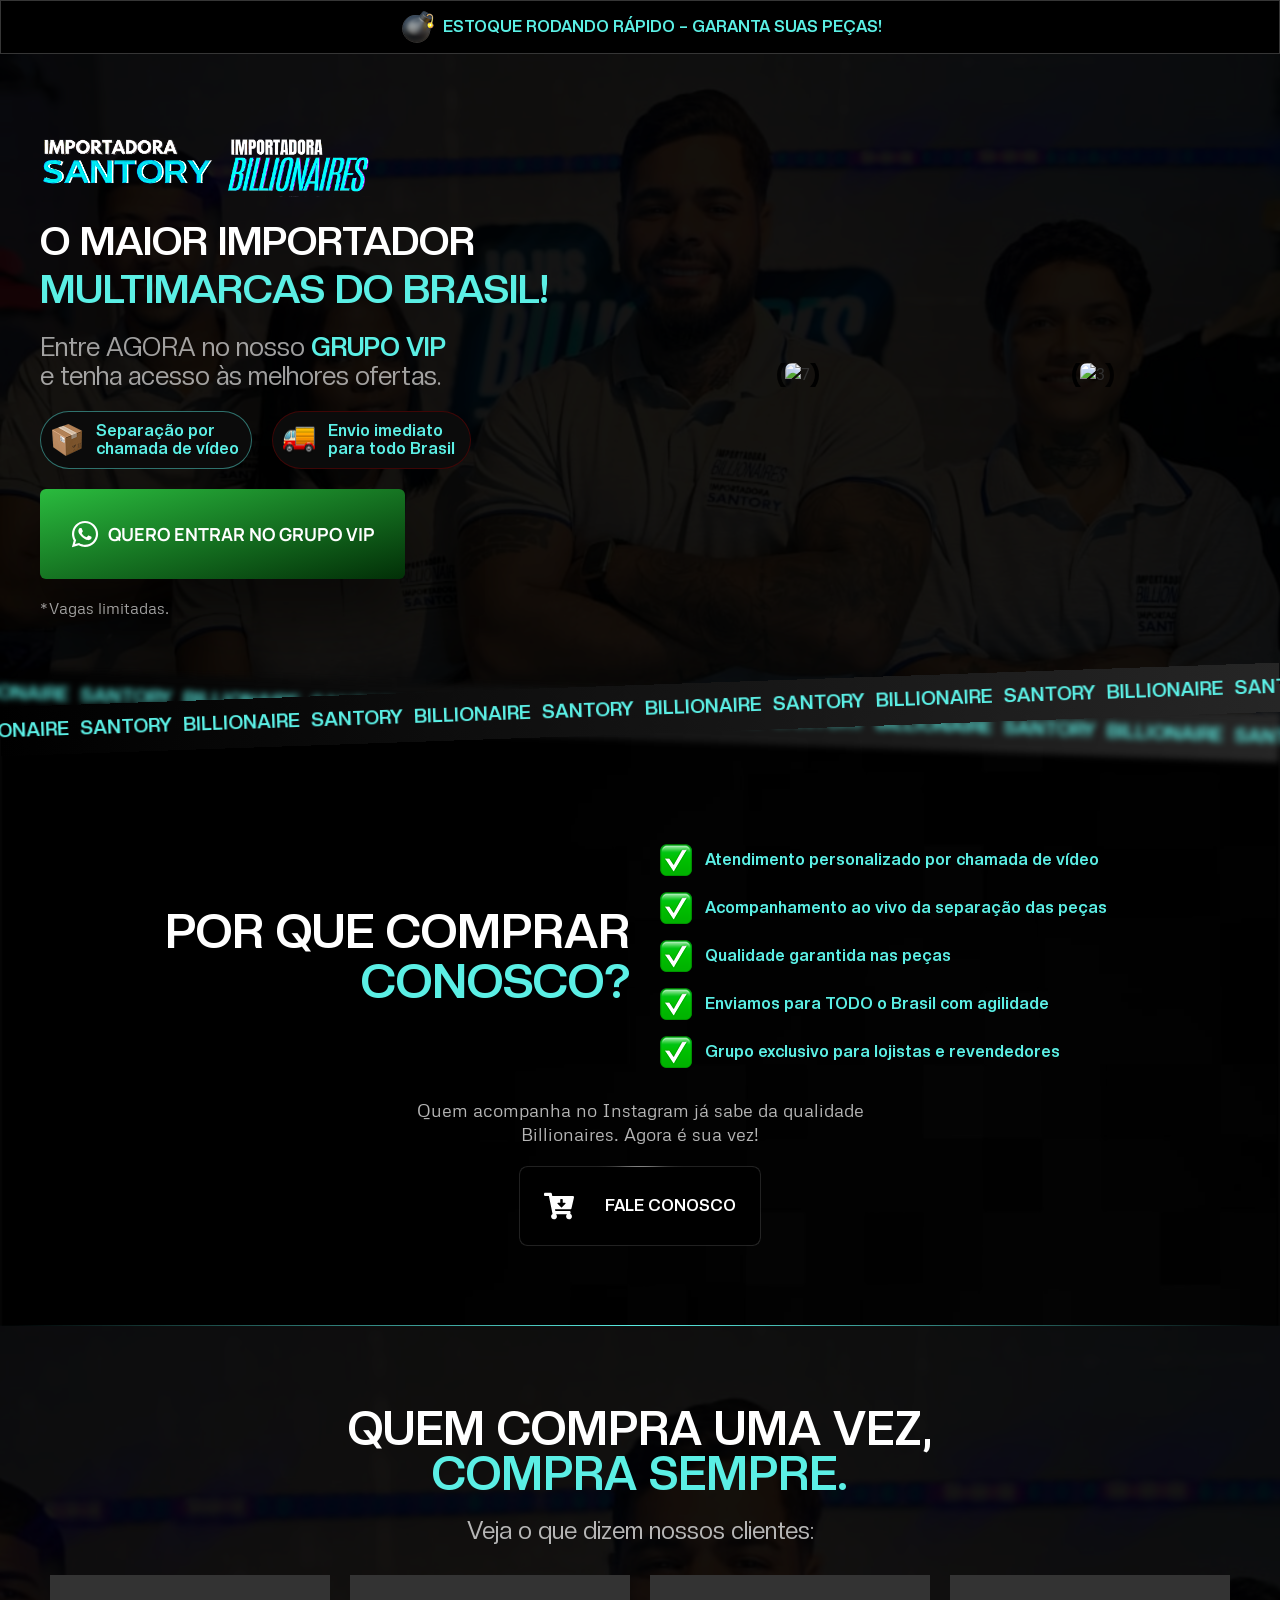
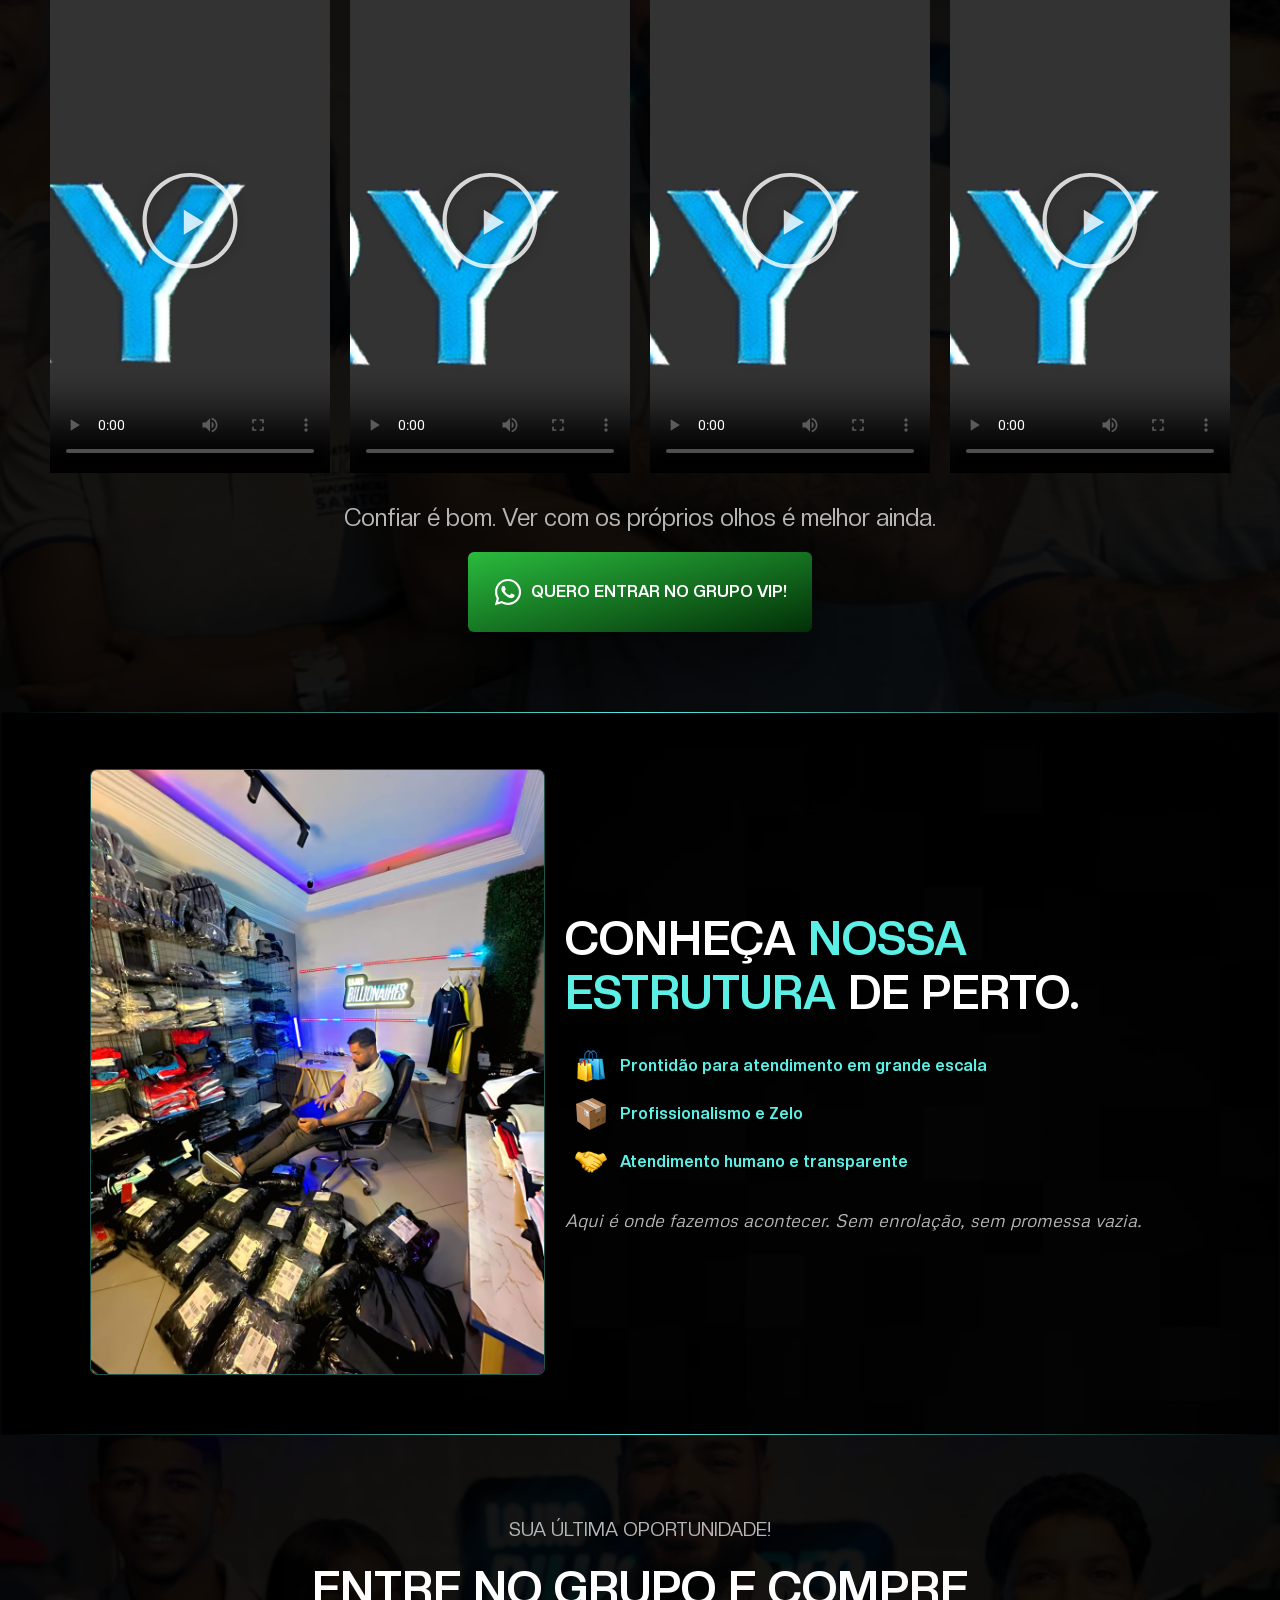
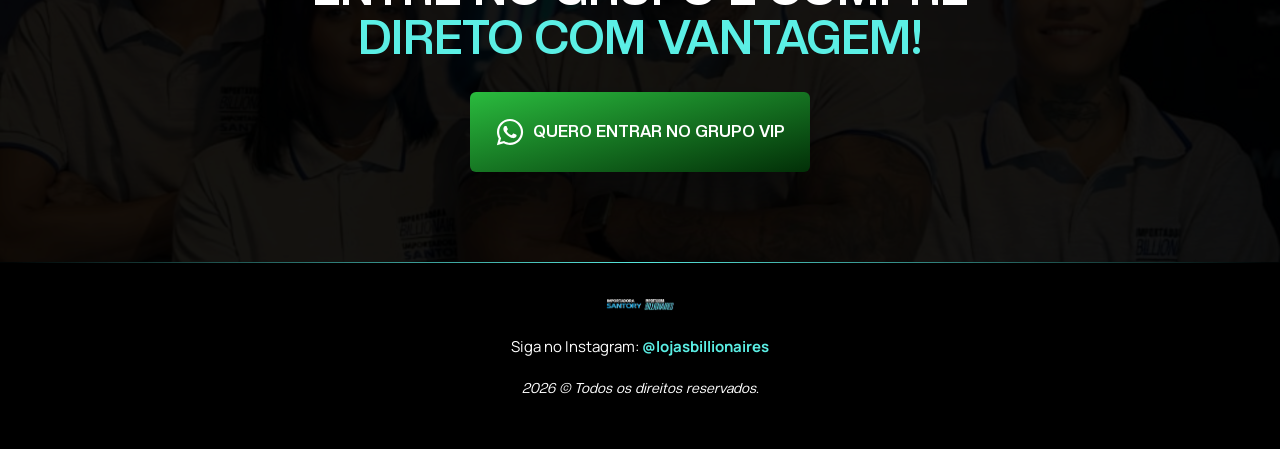
==== commit af2abde6: "Add files via upload" ====
--- a/index.html
+++ b/index.html
@@ -536,6 +536,21 @@
 	<link rel="apple-touch-icon" href="images/LOGO.webp" />
 	<meta name="msapplication-TileImage" content="images/LOGO.webp" />
 	<meta name="viewport" content="width=device-width, initial-scale=1.0, viewport-fit=cover" />
+	<style>
+
+    /* Isso vai pintar o texto de todos os itens de lista */
+
+    ul li, 
+
+    ul li a, 
+
+    .elementor-icon-list-text {
+
+        color: #5befe5 !important; /* Azul puro */
+
+    }
+
+</style>
 </head>
 
 <body
@@ -1042,7 +1057,7 @@
 						data-id="1136773f" data-element_type="widget" data-e-type="widget"
 						data-widget_type="text-editor.default">
 						<div class="elementor-widget-container">
-							<p>Por que comprar com a <span style="color: #5befe5;">Billionaires?</span></p>
+							<p>Por que comprar <span style="color: #5befe5;">conosco?</span></p>
 						</div>
 					</div>
 					<div class="elementor-element elementor-element-7b2be1d elementor-widget__width-inherit elementor-icon-list--layout-traditional elementor-list-item-link-full_width elementor-widget elementor-widget-icon-list"
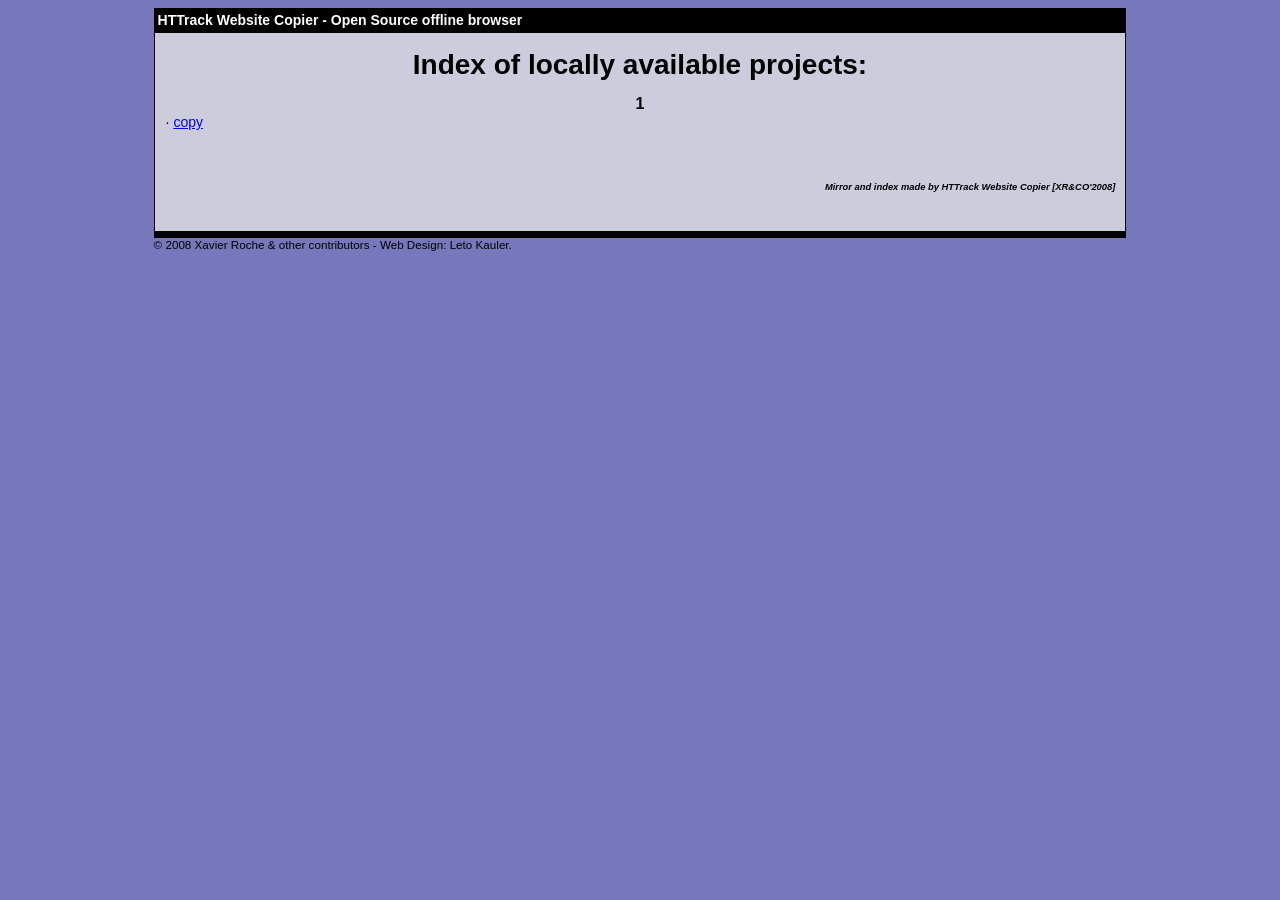
==== commit b2ae5cc3: "Add files via upload" ====
--- a/index.html
+++ b/index.html
@@ -1,1740 +1,140 @@
-<!DOCTYPE html>
-<html lang="pt-BR">
-
-<head>
-	<meta charset="UTF-8">
-	<title>Lojas Billionaires &#8211; a N° 1 em Vendas!</title>
-	<meta name='robots' content='max-image-preview:large' />
-	<style>
-		img:is([sizes="auto" i], [sizes^="auto," i]) {
-			contain-intrinsic-size: 3000px 1500px
-		}
-	</style>
-	<link rel="alternate" type="application/rss+xml" title="Feed para Lojas Billionaires &raquo;"
-		href="feed/index.html" />
-	<link rel="alternate" type="application/rss+xml" title="Feed de comentários para Lojas Billionaires &raquo;"
-		href="comments/feed/index.html" />
-
-	<style id='global-styles-inline-css'>
-		:root {
-			--wp--preset--aspect-ratio--square: 1;
-			--wp--preset--aspect-ratio--4-3: 4/3;
-			--wp--preset--aspect-ratio--3-4: 3/4;
-			--wp--preset--aspect-ratio--3-2: 3/2;
-			--wp--preset--aspect-ratio--2-3: 2/3;
-			--wp--preset--aspect-ratio--16-9: 16/9;
-			--wp--preset--aspect-ratio--9-16: 9/16;
-			--wp--preset--color--black: #000000;
-			--wp--preset--color--cyan-bluish-gray: #abb8c3;
-			--wp--preset--color--white: #ffffff;
-			--wp--preset--color--pale-pink: #f78da7;
-			--wp--preset--color--vivid-red: #cf2e2e;
-			--wp--preset--color--luminous-vivid-orange: #ff6900;
-			--wp--preset--color--luminous-vivid-amber: #fcb900;
-			--wp--preset--color--light-green-cyan: #7bdcb5;
-			--wp--preset--color--vivid-green-cyan: #00d084;
-			--wp--preset--color--pale-cyan-blue: #8ed1fc;
-			--wp--preset--color--vivid-cyan-blue: #0693e3;
-			--wp--preset--color--vivid-purple: #9b51e0;
-			--wp--preset--gradient--vivid-cyan-blue-to-vivid-purple: linear-gradient(135deg, rgba(6, 147, 227, 1) 0%, rgb(155, 81, 224) 100%);
-			--wp--preset--gradient--light-green-cyan-to-vivid-green-cyan: linear-gradient(135deg, rgb(122, 220, 180) 0%, rgb(0, 208, 130) 100%);
-			--wp--preset--gradient--luminous-vivid-amber-to-luminous-vivid-orange: linear-gradient(135deg, rgba(252, 185, 0, 1) 0%, rgba(255, 105, 0, 1) 100%);
-			--wp--preset--gradient--luminous-vivid-orange-to-vivid-red: linear-gradient(135deg, rgba(255, 105, 0, 1) 0%, rgb(207, 46, 46) 100%);
-			--wp--preset--gradient--very-light-gray-to-cyan-bluish-gray: linear-gradient(135deg, rgb(238, 238, 238) 0%, rgb(169, 184, 195) 100%);
-			--wp--preset--gradient--cool-to-warm-spectrum: linear-gradient(135deg, rgb(74, 234, 220) 0%, rgb(151, 120, 209) 20%, rgb(207, 42, 186) 40%, rgb(238, 44, 130) 60%, rgb(251, 105, 98) 80%, rgb(254, 248, 76) 100%);
-			--wp--preset--gradient--blush-light-purple: linear-gradient(135deg, rgb(255, 206, 236) 0%, rgb(152, 150, 240) 100%);
-			--wp--preset--gradient--blush-bordeaux: linear-gradient(135deg, rgb(254, 205, 165) 0%, rgb(254, 45, 45) 50%, rgb(107, 0, 62) 100%);
-			--wp--preset--gradient--luminous-dusk: linear-gradient(135deg, rgb(255, 203, 112) 0%, rgb(199, 81, 192) 50%, rgb(65, 88, 208) 100%);
-			--wp--preset--gradient--pale-ocean: linear-gradient(135deg, rgb(255, 245, 203) 0%, rgb(182, 227, 212) 50%, rgb(51, 167, 181) 100%);
-			--wp--preset--gradient--electric-grass: linear-gradient(135deg, rgb(202, 248, 128) 0%, rgb(113, 206, 126) 100%);
-			--wp--preset--gradient--midnight: linear-gradient(135deg, rgb(2, 3, 129) 0%, rgb(40, 116, 252) 100%);
-			--wp--preset--font-size--small: 13px;
-			--wp--preset--font-size--medium: 20px;
-			--wp--preset--font-size--large: 36px;
-			--wp--preset--font-size--x-large: 42px;
-			--wp--preset--spacing--20: 0.44rem;
-			--wp--preset--spacing--30: 0.67rem;
-			--wp--preset--spacing--40: 1rem;
-			--wp--preset--spacing--50: 1.5rem;
-			--wp--preset--spacing--60: 2.25rem;
-			--wp--preset--spacing--70: 3.38rem;
-			--wp--preset--spacing--80: 5.06rem;
-			--wp--preset--shadow--natural: 6px 6px 9px rgba(0, 0, 0, 0.2);
-			--wp--preset--shadow--deep: 12px 12px 50px rgba(0, 0, 0, 0.4);
-			--wp--preset--shadow--sharp: 6px 6px 0px rgba(0, 0, 0, 0.2);
-			--wp--preset--shadow--outlined: 6px 6px 0px -3px rgba(255, 255, 255, 1), 6px 6px rgba(0, 0, 0, 1);
-			--wp--preset--shadow--crisp: 6px 6px 0px rgba(0, 0, 0, 1);
-		}
-
-		:root {
-			--wp--style--global--content-size: 800px;
-			--wp--style--global--wide-size: 1200px;
-		}
-
-		:where(body) {
-			margin: 0;
-		}
-
-		.wp-site-blocks>.alignleft {
-			float: left;
-			margin-right: 2em;
-		}
-
-		.wp-site-blocks>.alignright {
-			float: right;
-			margin-left: 2em;
-		}
-
-		.wp-site-blocks>.aligncenter {
-			justify-content: center;
-			margin-left: auto;
-			margin-right: auto;
-		}
-
-		:where(.wp-site-blocks)>* {
-			margin-block-start: 24px;
-			margin-block-end: 0;
-		}
-
-		:where(.wp-site-blocks)> :first-child {
-			margin-block-start: 0;
-		}
-
-		:where(.wp-site-blocks)> :last-child {
-			margin-block-end: 0;
-		}
-
-		:root {
-			--wp--style--block-gap: 24px;
-		}
-
-		:root :where(.is-layout-flow)> :first-child {
-			margin-block-start: 0;
-		}
-
-		:root :where(.is-layout-flow)> :last-child {
-			margin-block-end: 0;
-		}
-
-		:root :where(.is-layout-flow)>* {
-			margin-block-start: 24px;
-			margin-block-end: 0;
-		}
-
-		:root :where(.is-layout-constrained)> :first-child {
-			margin-block-start: 0;
-		}
-
-		:root :where(.is-layout-constrained)> :last-child {
-			margin-block-end: 0;
-		}
-
-		:root :where(.is-layout-constrained)>* {
-			margin-block-start: 24px;
-			margin-block-end: 0;
-		}
-
-		:root :where(.is-layout-flex) {
-			gap: 24px;
-		}
-
-		:root :where(.is-layout-grid) {
-			gap: 24px;
-		}
-
-		.is-layout-flow>.alignleft {
-			float: left;
-			margin-inline-start: 0;
-			margin-inline-end: 2em;
-		}
-
-		.is-layout-flow>.alignright {
-			float: right;
-			margin-inline-start: 2em;
-			margin-inline-end: 0;
-		}
-
-		.is-layout-flow>.aligncenter {
-			margin-left: auto !important;
-			margin-right: auto !important;
-		}
-
-		.is-layout-constrained>.alignleft {
-			float: left;
-			margin-inline-start: 0;
-			margin-inline-end: 2em;
-		}
-
-		.is-layout-constrained>.alignright {
-			float: right;
-			margin-inline-start: 2em;
-			margin-inline-end: 0;
-		}
-
-		.is-layout-constrained>.aligncenter {
-			margin-left: auto !important;
-			margin-right: auto !important;
-		}
-
-		.is-layout-constrained> :where(:not(.alignleft):not(.alignright):not(.alignfull)) {
-			max-width: var(--wp--style--global--content-size);
-			margin-left: auto !important;
-			margin-right: auto !important;
-		}
-
-		.is-layout-constrained>.alignwide {
-			max-width: var(--wp--style--global--wide-size);
-		}
-
-		body .is-layout-flex {
-			display: flex;
-		}
-
-		.is-layout-flex {
-			flex-wrap: wrap;
-			align-items: center;
-		}
-
-		.is-layout-flex> :is(*, div) {
-			margin: 0;
-		}
-
-		body .is-layout-grid {
-			display: grid;
-		}
-
-		.is-layout-grid> :is(*, div) {
-			margin: 0;
-		}
-
-		body {
-			padding-top: 0px;
-			padding-right: 0px;
-			padding-bottom: 0px;
-			padding-left: 0px;
-		}
-
-		a:where(:not(.wp-element-button)) {
-			text-decoration: underline;
-		}
-
-		:root :where(.wp-element-button, .wp-block-button__link) {
-			background-color: #32373c;
-			border-width: 0;
-			color: #fff;
-			font-family: inherit;
-			font-size: inherit;
-			line-height: inherit;
-			padding: calc(0.667em + 2px) calc(1.333em + 2px);
-			text-decoration: none;
-		}
-
-		.has-black-color {
-			color: var(--wp--preset--color--black) !important;
-		}
-
-		.has-cyan-bluish-gray-color {
-			color: var(--wp--preset--color--cyan-bluish-gray) !important;
-		}
-
-		.has-white-color {
-			color: var(--wp--preset--color--white) !important;
-		}
-
-		.has-pale-pink-color {
-			color: var(--wp--preset--color--pale-pink) !important;
-		}
-
-		.has-vivid-red-color {
-			color: var(--wp--preset--color--vivid-red) !important;
-		}
-
-		.has-luminous-vivid-orange-color {
-			color: var(--wp--preset--color--luminous-vivid-orange) !important;
-		}
-
-		.has-luminous-vivid-amber-color {
-			color: var(--wp--preset--color--luminous-vivid-amber) !important;
-		}
-
-		.has-light-green-cyan-color {
-			color: var(--wp--preset--color--light-green-cyan) !important;
-		}
-
-		.has-vivid-green-cyan-color {
-			color: var(--wp--preset--color--vivid-green-cyan) !important;
-		}
-
-		.has-pale-cyan-blue-color {
-			color: var(--wp--preset--color--pale-cyan-blue) !important;
-		}
-
-		.has-vivid-cyan-blue-color {
-			color: var(--wp--preset--color--vivid-cyan-blue) !important;
-		}
-
-		.has-vivid-purple-color {
-			color: var(--wp--preset--color--vivid-purple) !important;
-		}
-
-		.has-black-background-color {
-			background-color: var(--wp--preset--color--black) !important;
-		}
-
-		.has-cyan-bluish-gray-background-color {
-			background-color: var(--wp--preset--color--cyan-bluish-gray) !important;
-		}
-
-		.has-white-background-color {
-			background-color: var(--wp--preset--color--white) !important;
-		}
-
-		.has-pale-pink-background-color {
-			background-color: var(--wp--preset--color--pale-pink) !important;
-		}
-
-		.has-vivid-red-background-color {
-			background-color: var(--wp--preset--color--vivid-red) !important;
-		}
-
-		.has-luminous-vivid-orange-background-color {
-			background-color: var(--wp--preset--color--luminous-vivid-orange) !important;
-		}
-
-		.has-luminous-vivid-amber-background-color {
-			background-color: var(--wp--preset--color--luminous-vivid-amber) !important;
-		}
-
-		.has-light-green-cyan-background-color {
-			background-color: var(--wp--preset--color--light-green-cyan) !important;
-		}
-
-		.has-vivid-green-cyan-background-color {
-			background-color: var(--wp--preset--color--vivid-green-cyan) !important;
-		}
-
-		.has-pale-cyan-blue-background-color {
-			background-color: var(--wp--preset--color--pale-cyan-blue) !important;
-		}
-
-		.has-vivid-cyan-blue-background-color {
-			background-color: var(--wp--preset--color--vivid-cyan-blue) !important;
-		}
-
-		.has-vivid-purple-background-color {
-			background-color: var(--wp--preset--color--vivid-purple) !important;
-		}
-
-		.has-black-border-color {
-			border-color: var(--wp--preset--color--black) !important;
-		}
-
-		.has-cyan-bluish-gray-border-color {
-			border-color: var(--wp--preset--color--cyan-bluish-gray) !important;
-		}
-
-		.has-white-border-color {
-			border-color: var(--wp--preset--color--white) !important;
-		}
-
-		.has-pale-pink-border-color {
-			border-color: var(--wp--preset--color--pale-pink) !important;
-		}
-
-		.has-vivid-red-border-color {
-			border-color: var(--wp--preset--color--vivid-red) !important;
-		}
-
-		.has-luminous-vivid-orange-border-color {
-			border-color: var(--wp--preset--color--luminous-vivid-orange) !important;
-		}
-
-		.has-luminous-vivid-amber-border-color {
-			border-color: var(--wp--preset--color--luminous-vivid-amber) !important;
-		}
-
-		.has-light-green-cyan-border-color {
-			border-color: var(--wp--preset--color--light-green-cyan) !important;
-		}
-
-		.has-vivid-green-cyan-border-color {
-			border-color: var(--wp--preset--color--vivid-green-cyan) !important;
-		}
-
-		.has-pale-cyan-blue-border-color {
-			border-color: var(--wp--preset--color--pale-cyan-blue) !important;
-		}
-
-		.has-vivid-cyan-blue-border-color {
-			border-color: var(--wp--preset--color--vivid-cyan-blue) !important;
-		}
-
-		.has-vivid-purple-border-color {
-			border-color: var(--wp--preset--color--vivid-purple) !important;
-		}
-
-		.has-vivid-cyan-blue-to-vivid-purple-gradient-background {
-			background: var(--wp--preset--gradient--vivid-cyan-blue-to-vivid-purple) !important;
-		}
-
-		.has-light-green-cyan-to-vivid-green-cyan-gradient-background {
-			background: var(--wp--preset--gradient--light-green-cyan-to-vivid-green-cyan) !important;
-		}
-
-		.has-luminous-vivid-amber-to-luminous-vivid-orange-gradient-background {
-			background: var(--wp--preset--gradient--luminous-vivid-amber-to-luminous-vivid-orange) !important;
-		}
-
-		.has-luminous-vivid-orange-to-vivid-red-gradient-background {
-			background: var(--wp--preset--gradient--luminous-vivid-orange-to-vivid-red) !important;
-		}
-
-		.has-very-light-gray-to-cyan-bluish-gray-gradient-background {
-			background: var(--wp--preset--gradient--very-light-gray-to-cyan-bluish-gray) !important;
-		}
-
-		.has-cool-to-warm-spectrum-gradient-background {
-			background: var(--wp--preset--gradient--cool-to-warm-spectrum) !important;
-		}
-
-		.has-blush-light-purple-gradient-background {
-			background: var(--wp--preset--gradient--blush-light-purple) !important;
-		}
-
-		.has-blush-bordeaux-gradient-background {
-			background: var(--wp--preset--gradient--blush-bordeaux) !important;
-		}
-
-		.has-luminous-dusk-gradient-background {
-			background: var(--wp--preset--gradient--luminous-dusk) !important;
-		}
-
-		.has-pale-ocean-gradient-background {
-			background: var(--wp--preset--gradient--pale-ocean) !important;
-		}
-
-		.has-electric-grass-gradient-background {
-			background: var(--wp--preset--gradient--electric-grass) !important;
-		}
-
-		.has-midnight-gradient-background {
-			background: var(--wp--preset--gradient--midnight) !important;
-		}
-
-		.has-small-font-size {
-			font-size: var(--wp--preset--font-size--small) !important;
-		}
-
-		.has-medium-font-size {
-			font-size: var(--wp--preset--font-size--medium) !important;
-		}
-
-		.has-large-font-size {
-			font-size: var(--wp--preset--font-size--large) !important;
-		}
-
-		.has-x-large-font-size {
-			font-size: var(--wp--preset--font-size--x-large) !important;
-		}
-
-		:root :where(.wp-block-pullquote) {
-			font-size: 1.5em;
-			line-height: 1.6;
-		}
-	</style>
-	<link rel='stylesheet' id='hello-elementor-css'
-		href='wp-content/themes/hello-elementor/assets/css/reseta7da.css?ver=3.4.7' media='all' />
-	<link rel='stylesheet' id='hello-elementor-theme-style-css'
-		href='wp-content/themes/hello-elementor/assets/css/themea7da.css?ver=3.4.7' media='all' />
-	<link rel='stylesheet' id='hello-elementor-header-footer-css'
-		href='wp-content/themes/hello-elementor/assets/css/header-footera7da.css?ver=3.4.7' media='all' />
-	<link rel='stylesheet' id='elementor-frontend-css'
-		href='wp-content/plugins/elementor/assets/css/frontend.minf39e.css?ver=4.0.1' media='all' />
-	<link rel='stylesheet' id='elementor-post-7-css'
-		href='wp-content/uploads/elementor/css/post-79af6.css?ver=1775140024' media='all' />
-	<link rel='stylesheet' id='widget-icon-list-css'
-		href='wp-content/plugins/elementor/assets/css/widget-icon-list.minf39e.css?ver=4.0.1' media='all' />
-	<link rel='stylesheet' id='widget-image-css'
-		href='wp-content/plugins/elementor/assets/css/widget-image.minf39e.css?ver=4.0.1' media='all' />
-	<link rel='stylesheet' id='swiper-css'
-		href='wp-content/plugins/elementor/assets/lib/swiper/v8/css/swiper.min94a4.css?ver=8.4.5' media='all' />
-	<link rel='stylesheet' id='e-swiper-css'
-		href='wp-content/plugins/elementor/assets/css/conditionals/e-swiper.minf39e.css?ver=4.0.1' media='all' />
-	<link rel='stylesheet' id='widget-image-carousel-css'
-		href='wp-content/plugins/elementor/assets/css/widget-image-carousel.minf39e.css?ver=4.0.1' media='all' />
-	<link rel='stylesheet' id='widget-video-css'
-		href='wp-content/plugins/elementor/assets/css/widget-video.minf39e.css?ver=4.0.1' media='all' />
-	<link rel='stylesheet' id='e-shapes-css'
-		href='wp-content/plugins/elementor/assets/css/conditionals/shapes.minf39e.css?ver=4.0.1' media='all' />
-	<link rel='stylesheet' id='elementor-post-12-css'
-		href='wp-content/uploads/elementor/css/post-12a9ce.css?ver=1775647704' media='all' />
-	<link rel='stylesheet' id='elementor-gf-local-roboto-css'
-		href='wp-content/uploads/elementor/google-fonts/css/roboto02f6.css?ver=1744804947' media='all' />
-	<link rel='stylesheet' id='elementor-gf-local-robotoslab-css'
-		href='wp-content/uploads/elementor/google-fonts/css/robotoslab91e8.css?ver=1744804951' media='all' />
-	<link rel='stylesheet' id='elementor-gf-local-manrope-css'
-		href='wp-content/uploads/elementor/google-fonts/css/manrope971f.css?ver=1744806232' media='all' />
-	<link rel='stylesheet' id='elementor-gf-local-metrophobic-css'
-		href='wp-content/uploads/elementor/google-fonts/css/metrophobic55ad.css?ver=1744806229' media='all' />
-	<script src="wp-includes/js/jquery/jquery.minf43b.js?ver=3.7.1" id="jquery-core-js"></script>
-	<script src="wp-includes/js/jquery/jquery-migrate.min5589.js?ver=3.4.1" id="jquery-migrate-js"></script>
-	<link rel="https://api.w.org/" href="wp-json/index.html" />
-	<link rel="alternate" title="JSON" type="application/json" href="wp-json/wp/v2/pages/12.json" />
-	<link rel="EditURI" type="application/rsd+xml" title="RSD" href="xmlrpc0db0.php?rsd" />
-	<meta name="generator" content="WordPress 6.8.5" />
-	<link rel="canonical" href="index.html" />
-	<link rel='shortlink' href='index.html' />
-	<link rel="alternate" title="oEmbed (JSON)" type="application/json+oembed"
-		href="wp-json/oembed/1.0/embede0f7.json?url=https%3A%2F%2Fatacadojn.com.br%2F" />
-	<link rel="alternate" title="oEmbed (XML)" type="text/xml+oembed"
-		href="wp-json/oembed/1.0/embedbeca?url=https%3A%2F%2Fatacadojn.com.br%2F&amp;format=xml" />
-	<meta name="generator"
-		content="Elementor 4.0.1; features: e_font_icon_svg, additional_custom_breakpoints; settings: css_print_method-external, google_font-enabled, font_display-swap">
-	<!-- Meta Pixel Code -->
-	<script>
-		!function (f, b, e, v, n, t, s) {
-			if (f.fbq) return; n = f.fbq = function () {
-				n.callMethod ?
-					n.callMethod.apply(n, arguments) : n.queue.push(arguments)
-			};
-			if (!f._fbq) f._fbq = n; n.push = n; n.loaded = !0; n.version = '2.0';
-			n.queue = []; t = b.createElement(e); t.async = !0;
-			t.src = v; s = b.getElementsByTagName(e)[0];
-			s.parentNode.insertBefore(t, s)
-		}(window, document, 'script',
-			'../connect.facebook.net/en_US/fbevents.js');
-		fbq('init', '708054550437974');
-		fbq('track', 'PageView');
-	</script>
-	<noscript><img height="1" width="1" style="display:none"
-			src="https://www.facebook.com/tr?id=708054550437974&amp;ev=PageView&amp;noscript=1" /></noscript>
-	<!-- End Meta Pixel Code -->
-	<style>
-		.e-con.e-parent:nth-of-type(n+4):not(.e-lazyloaded):not(.e-no-lazyload),
-		.e-con.e-parent:nth-of-type(n+4):not(.e-lazyloaded):not(.e-no-lazyload) * {
-			background-image: none !important;
-		}
-
-		@media screen and (max-height: 1024px) {
-
-			.e-con.e-parent:nth-of-type(n+3):not(.e-lazyloaded):not(.e-no-lazyload),
-			.e-con.e-parent:nth-of-type(n+3):not(.e-lazyloaded):not(.e-no-lazyload) * {
-				background-image: none !important;
-			}
-		}
-
-		@media screen and (max-height: 640px) {
-
-			.e-con.e-parent:nth-of-type(n+2):not(.e-lazyloaded):not(.e-no-lazyload),
-			.e-con.e-parent:nth-of-type(n+2):not(.e-lazyloaded):not(.e-no-lazyload) * {
-				background-image: none !important;
-			}
-		}
-	</style>
-	<link rel="icon" href="images/LOGO.webp" sizes="32x32" />
-	<link rel="icon" href="images/LOGO.webp" sizes="192x192" />
-	<link rel="apple-touch-icon" href="images/LOGO.webp" />
-	<meta name="msapplication-TileImage" content="images/LOGO.webp" />
-	<meta name="viewport" content="width=device-width, initial-scale=1.0, viewport-fit=cover" />
-	<style>
-
-    /* Isso vai pintar o texto de todos os itens de lista */
-
-    ul li, 
-
-    ul li a, 
-
-    .elementor-icon-list-text {
-
-        color: #5befe5 !important; /* Azul puro */
-
-    }
-
-</style>
-</head>
-
-<body
-	class="home wp-singular page-template page-template-elementor_canvas page page-id-12 wp-embed-responsive wp-theme-hello-elementor hello-elementor-default elementor-default elementor-template-canvas elementor-kit-7 elementor-page elementor-page-12">
-	<div data-elementor-type="wp-page" data-elementor-id="12" class="elementor elementor-12"
-		data-elementor-post-type="page">
-		<div class="elementor-element elementor-element-3d3f2ce e-con-full e-flex e-con e-parent" data-id="3d3f2ce"
-			data-element_type="container" data-e-type="container"
-			data-settings="{&quot;background_background&quot;:&quot;classic&quot;}">
-			<div class="elementor-element elementor-element-5743dc4 elementor-icon-list--layout-inline elementor-widget__width-inherit elementor-align-center elementor-list-item-link-full_width elementor-widget elementor-widget-icon-list"
-				data-id="5743dc4" data-element_type="widget" data-e-type="widget" data-widget_type="icon-list.default">
-				<div class="elementor-widget-container">
-					<ul class="elementor-icon-list-items elementor-inline-items">
-						<li class="elementor-icon-list-item elementor-inline-item">
-							<span class="elementor-icon-list-icon">
-								<svg xmlns="http://www.w3.org/2000/svg" xmlns:xlink="http://www.w3.org/1999/xlink"
-									width="64" height="64" viewBox="0 0 64 64">
-									<image width="64" height="64"
-										xlink:href="[data-uri]">
-									</image>
-								</svg> </span>
-							<span class="elementor-icon-list-text">ESTOQUE RODANDO RÁPIDO – GARANTA SUAS PEÇAS!</span>
-						</li>
-					</ul>
-				</div>
-			</div>
-		</div>
-		<div class="elementor-element elementor-element-7c62a0d6 iniciar2b e-flex e-con-boxed e-con e-parent"
-			data-id="7c62a0d6" data-element_type="container" data-e-type="container"
-			data-settings="{&quot;background_background&quot;:&quot;gradient&quot;}">
-			<div class="e-con-inner">
-				<div class="elementor-element elementor-element-691d1bab elementor-widget__width-initial iniciarb elementor-widget elementor-widget-image"
-					data-id="691d1bab" data-element_type="widget" data-e-type="widget" data-widget_type="image.default">
-					<div class="elementor-widget-container">
-						<img fetchpriority="high" decoding="async" width="800" height="407" src="images/LOGO.webp"
-							class="attachment-large size-large wp-image-33" alt=""
-							srcset="images/biglogo.webp 1024w, images/LOGO.webp 300w, images/LOGO.webp 768w, images/LOGO.webp 1048w"
-							sizes="(max-width: 800px) 100vw, 800px" />
-					</div>
-				</div>
-			</div>
-		</div>
-		<div class="elementor-element elementor-element-2df5c0a2 e-flex e-con-boxed e-con e-parent" data-id="2df5c0a2"
-			data-element_type="container" data-e-type="container"
-			data-settings="{&quot;background_background&quot;:&quot;classic&quot;}">
-			<div class="e-con-inner">
-				<div class="elementor-element elementor-element-7d19ee90 e-con-full e-flex e-con e-child"
-					data-id="7d19ee90" data-element_type="container" data-e-type="container">
-					<div class="elementor-element elementor-element-9afc011 elementor-widget__width-initial elementor-widget elementor-widget-image"
-						data-id="9afc011" data-element_type="widget" data-e-type="widget"
-						data-widget_type="image.default">
-						<div class="elementor-widget-container">
-							<img fetchpriority="high" decoding="async" width="800" height="407" src="images/LOGO.webp"
-								class="attachment-large size-large wp-image-33" alt=""
-								srcset="images/LOGO.webp 1024w, images/LOGO.webp 300w, images/LOGO.webp 768w, images/LOGO.webp 1048w"
-								sizes="(max-width: 800px) 100vw, 800px" />
-						</div>
-					</div>
-					<div class="elementor-element elementor-element-7204ac2b elementor-widget__width-inherit elementor-widget-mobile__width-inherit elementor-widget elementor-widget-text-editor"
-						data-id="7204ac2b" data-element_type="widget" data-e-type="widget"
-						data-widget_type="text-editor.default">
-						<div class="elementor-widget-container">
-							<p>O maior importador <span style="color: #5befe5;">multimarcas do Brasil!</span></p>
-						</div>
-					</div>
-					<div class="elementor-element elementor-element-3050c969 elementor-widget__width-inherit elementor-widget-mobile__width-inherit elementor-widget elementor-widget-text-editor"
-						data-id="3050c969" data-element_type="widget" data-e-type="widget"
-						data-widget_type="text-editor.default">
-						<div class="elementor-widget-container">
-							<div class="is-block bloco-clone is-text fit-content g-cxJBRUb medium-editor-element"
-								role="textbox" data-medium-editor-element="true" aria-multiline="true"
-								data-medium-editor-editor-index="3">
-								<div class="flex max-w-full flex-col flex-grow">
-									<div class="min-h-8 text-message flex w-full flex-col items-end gap-2 whitespace-normal break-words [.text-message+&amp;]:mt-5"
-										dir="auto" data-message-author-role="assistant"
-										data-message-id="6462da62-8a5b-4f8b-ab90-b168a2708d45">
-										<div class="flex w-full flex-col gap-1 empty:hidden first:pt-[3px]">
-											<div class="markdown prose w-full break-words dark:prose-invert dark">
-												<p class="" data-start="233" data-end="400">Entre AGORA no nosso <span
-														style="color: #5befe5;"><strong data-start="261"
-															data-end="274">GRUPO VIP</strong></span> <br>e tenha acesso
-													às
-													melhores ofertas.</p>
-											</div>
-										</div>
-									</div>
-								</div>
-							</div>
-						</div>
-					</div>
-					<div class="elementor-element elementor-element-2c7973dd e-con-full e-flex e-con e-child"
-						data-id="2c7973dd" data-element_type="container" data-e-type="container">
-						<div class="elementor-element elementor-element-111a929c elementor-mobile-align-center elementor-widget__width-auto elementor-icon-list--layout-traditional elementor-list-item-link-full_width elementor-widget elementor-widget-icon-list"
-							data-id="111a929c" data-element_type="widget" data-e-type="widget"
-							data-widget_type="icon-list.default">
-							<div class="elementor-widget-container">
-								<ul class="elementor-icon-list-items">
-									<li class="elementor-icon-list-item">
-										<span class="elementor-icon-list-icon">
-											<svg xmlns="http://www.w3.org/2000/svg"
-												xmlns:xlink="http://www.w3.org/1999/xlink" width="64" height="64"
-												viewBox="0 0 64 64">
-												<image width="64" height="64"
-													xlink:href="[data-uri]">
-												</image>
-											</svg> </span>
-										<span class="elementor-icon-list-text">Separação por chamada de vídeo</span>
-									</li>
-								</ul>
-							</div>
-						</div>
-						<div class="elementor-element elementor-element-440b7f69 elementor-widget__width-auto elementor-icon-list--layout-traditional elementor-list-item-link-full_width elementor-widget elementor-widget-icon-list"
-							data-id="440b7f69" data-element_type="widget" data-e-type="widget"
-							data-widget_type="icon-list.default">
-							<div class="elementor-widget-container">
-								<ul class="elementor-icon-list-items">
-									<li class="elementor-icon-list-item">
-										<span class="elementor-icon-list-icon">
-											<svg xmlns="http://www.w3.org/2000/svg"
-												xmlns:xlink="http://www.w3.org/1999/xlink" width="64" height="53"
-												viewBox="0 0 64 53">
-												<image width="64" height="53"
-													xlink:href="[data-uri]">
-												</image>
-											</svg> </span>
-										<span class="elementor-icon-list-text">Envio imediato para todo Brasil</span>
-									</li>
-								</ul>
-							</div>
-						</div>
-					</div>
-					<div class="elementor-element elementor-element-708330db elementor-align-justify elementor-widget__width-auto elementor-widget-mobile__width-inherit btn elementor-widget elementor-widget-button"
-						data-id="708330db" data-element_type="widget" data-e-type="widget"
-						data-widget_type="button.default">
-						<div class="elementor-widget-container">
-							<div class="elementor-button-wrapper">
-								<a class="elementor-button elementor-button-link elementor-size-sm"
-									href="https://chat.whatsapp.com/FPwMr87IUBI8nIVem9nykD?mode=gi_t">
-									<span class="elementor-button-content-wrapper">
-										<span class="elementor-button-icon">
-											<svg aria-hidden="true" class="e-font-icon-svg e-fab-whatsapp"
-												viewBox="0 0 448 512" xmlns="http://www.w3.org/2000/svg">
-												<path
-													d="M380.9 97.1C339 55.1 283.2 32 223.9 32c-122.4 0-222 99.6-222 222 0 39.1 10.2 77.3 29.6 111L0 480l117.7-30.9c32.4 17.7 68.9 27 106.1 27h.1c122.3 0 224.1-99.6 224.1-222 0-59.3-25.2-115-67.1-157zm-157 341.6c-33.2 0-65.7-8.9-94-25.7l-6.7-4-69.8 18.3L72 359.2l-4.4-7c-18.5-29.4-28.2-63.3-28.2-98.2 0-101.7 82.8-184.5 184.6-184.5 49.3 0 95.6 19.2 130.4 54.1 34.8 34.9 56.2 81.2 56.1 130.5 0 101.8-84.9 184.6-186.6 184.6zm101.2-138.2c-5.5-2.8-32.8-16.2-37.9-18-5.1-1.9-8.8-2.8-12.5 2.8-3.7 5.6-14.3 18-17.6 21.8-3.2 3.7-6.5 4.2-12 1.4-32.6-16.3-54-29.1-75.5-66-5.7-9.8 5.7-9.1 16.3-30.3 1.8-3.7.9-6.9-.5-9.7-1.4-2.8-12.5-30.1-17.1-41.2-4.5-10.8-9.1-9.3-12.5-9.5-3.2-.2-6.9-.2-10.6-.2-3.7 0-9.7 1.4-14.8 6.9-5.1 5.6-19.4 19-19.4 46.3 0 27.3 19.9 53.7 22.6 57.4 2.8 3.7 39.1 59.7 94.8 83.8 35.2 15.2 49 16.5 66.6 13.9 10.7-1.6 32.8-13.4 37.4-26.4 4.6-13 4.6-24.1 3.2-26.4-1.3-2.5-5-3.9-10.5-6.6z">
-												</path>
-											</svg> </span>
-										<span class="elementor-button-text">QUERO ENTRAR NO GRUPO VIP</span>
-									</span>
-								</a>
-							</div>
-						</div>
-					</div>
-					<div class="elementor-element elementor-element-6150095 elementor-widget__width-auto elementor-widget-mobile__width-inherit elementor-widget elementor-widget-text-editor"
-						data-id="6150095" data-element_type="widget" data-e-type="widget"
-						data-widget_type="text-editor.default">
-						<div class="elementor-widget-container">
-							<div class="is-block bloco-clone is-text fit-content g-cxJBRUb medium-editor-element"
-								role="textbox" data-medium-editor-element="true" aria-multiline="true"
-								data-medium-editor-editor-index="3">
-								<div class="flex max-w-full flex-col flex-grow">
-									<div class="min-h-8 text-message flex w-full flex-col items-end gap-2 whitespace-normal break-words [.text-message+&amp;]:mt-5"
-										dir="auto" data-message-author-role="assistant"
-										data-message-id="6462da62-8a5b-4f8b-ab90-b168a2708d45">
-										<div class="flex w-full flex-col gap-1 empty:hidden first:pt-[3px]">
-											<div class="markdown prose w-full break-words dark:prose-invert dark">
-												<p class="" data-start="233" data-end="400">*Vagas limitadas.
-												</p>
-											</div>
-										</div>
-									</div>
-								</div>
-							</div>
-						</div>
-					</div>
-				</div>
-				<div class="elementor-element elementor-element-22f85c39 elementor-widget__width-initial elementor-widget-mobile__width-inherit elementor-widget elementor-widget-image-carousel"
-					data-id="22f85c39" data-element_type="widget" data-e-type="widget"
-					data-settings="{&quot;slides_to_show&quot;:&quot;2&quot;,&quot;lazyload&quot;:&quot;yes&quot;,&quot;autoplay_speed&quot;:1000,&quot;image_spacing_custom&quot;:{&quot;unit&quot;:&quot;px&quot;,&quot;size&quot;:13,&quot;sizes&quot;:[]},&quot;slides_to_show_mobile&quot;:&quot;2&quot;,&quot;navigation&quot;:&quot;none&quot;,&quot;image_spacing_custom_mobile&quot;:{&quot;unit&quot;:&quot;px&quot;,&quot;size&quot;:16,&quot;sizes&quot;:[]},&quot;speed&quot;:2000,&quot;autoplay&quot;:&quot;yes&quot;,&quot;infinite&quot;:&quot;yes&quot;,&quot;image_spacing_custom_tablet&quot;:{&quot;unit&quot;:&quot;px&quot;,&quot;size&quot;:&quot;&quot;,&quot;sizes&quot;:[]}}"
-					data-widget_type="image-carousel.default">
-					<div class="elementor-widget-container">
-						<div class="elementor-image-carousel-wrapper swiper" role="region"
-							aria-roledescription="carousel" aria-label="Carrossel de imagens" dir="ltr">
-							<div class="elementor-image-carousel swiper-wrapper" aria-live="off">
-								<div class="swiper-slide" role="group" aria-roledescription="slide" aria-label="1 de 7">
-									<figure class="swiper-slide-inner"><img class="swiper-slide-image swiper-lazy"
-											data-src="images\1.webp" alt="7" />
-										<div class="swiper-lazy-preloader"></div>
-									</figure>
-								</div>
-								<div class="swiper-slide" role="group" aria-roledescription="slide" aria-label="2 de 7">
-									<figure class="swiper-slide-inner"><img class="swiper-slide-image swiper-lazy"
-											data-src="images\8.jpg" alt="3" />
-										<div class="swiper-lazy-preloader"></div>
-									</figure>
-								</div>
-								<div class="swiper-slide" role="group" aria-roledescription="slide" aria-label="3 de 7">
-									<figure class="swiper-slide-inner"><img class="swiper-slide-image swiper-lazy"
-											data-src="images\5.jpg" alt="5" />
-										<div class="swiper-lazy-preloader"></div>
-									</figure>
-								</div>
-								<div class="swiper-slide" role="group" aria-roledescription="slide" aria-label="4 de 7">
-									<figure class="swiper-slide-inner"><img class="swiper-slide-image swiper-lazy"
-											data-src="images\2.jpg" alt="1" />
-										<div class="swiper-lazy-preloader"></div>
-									</figure>
-								</div>
-								<div class="swiper-slide" role="group" aria-roledescription="slide" aria-label="5 de 7">
-									<figure class="swiper-slide-inner"><img class="swiper-slide-image swiper-lazy"
-											data-src="images\4.jpg" alt="6" />
-										<div class="swiper-lazy-preloader"></div>
-									</figure>
-								</div>
-								<div class="swiper-slide" role="group" aria-roledescription="slide" aria-label="6 de 7">
-									<figure class="swiper-slide-inner"><img class="swiper-slide-image swiper-lazy"
-											data-src="images\5.jpg" alt="2" />
-										<div class="swiper-lazy-preloader"></div>
-									</figure>
-								</div>
-								<div class="swiper-slide" role="group" aria-roledescription="slide" aria-label="7 de 7">
-									<figure class="swiper-slide-inner"><img class="swiper-slide-image swiper-lazy"
-											data-src="images\6.jpg" alt="4" />
-										<div class="swiper-lazy-preloader"></div>
-									</figure>
-								</div>
-							</div>
-
-						</div>
-					</div>
-				</div>
-			</div>
-		</div>
-		<div class="elementor-element elementor-element-6a4e1898 e-con-full e-transform e-flex e-con e-parent"
-			data-id="6a4e1898" data-element_type="container" data-e-type="container"
-			data-settings="{&quot;background_background&quot;:&quot;gradient&quot;,&quot;_transform_rotateZ_effect&quot;:{&quot;unit&quot;:&quot;px&quot;,&quot;size&quot;:2,&quot;sizes&quot;:[]},&quot;_transform_rotateZ_effect_tablet&quot;:{&quot;unit&quot;:&quot;deg&quot;,&quot;size&quot;:&quot;&quot;,&quot;sizes&quot;:[]},&quot;_transform_rotateZ_effect_mobile&quot;:{&quot;unit&quot;:&quot;deg&quot;,&quot;size&quot;:&quot;&quot;,&quot;sizes&quot;:[]}}">
-			<div class="elementor-element elementor-element-39d81148 elementor-icon-list--layout-inline elementor-widget__width-inherit elementor-align-center elementor-mobile-align-center elementor-list-item-link-full_width elementor-widget elementor-widget-icon-list"
-				data-id="39d81148" data-element_type="widget" data-e-type="widget" data-widget_type="icon-list.default">
-				<div class="elementor-widget-container">
-					<ul class="elementor-icon-list-items elementor-inline-items">
-						<li class="elementor-icon-list-item elementor-inline-item">
-							<span class="elementor-icon-list-icon">
-								<img src="images/LOGO.webp" alt="Atacado" style="width: 32px; height: auto;">
-							</span>
-							<span class="elementor-icon-list-text">BILLIONAIRE</span>
-						</li>
-						<li class="elementor-icon-list-item elementor-inline-item">
-							<span class="elementor-icon-list-icon">
-								<img src="images/LOGO.webp" alt="Atacado" style="width: 32px; height: auto;">
-							</span>
-							<span class="elementor-icon-list-text">SANTORY</span>
-						</li>
-												<li class="elementor-icon-list-item elementor-inline-item">
-							<span class="elementor-icon-list-icon">
-								<img src="images/LOGO.webp" alt="Atacado" style="width: 32px; height: auto;">
-							</span>
-							<span class="elementor-icon-list-text">BILLIONAIRE</span>
-						</li>
-						<li class="elementor-icon-list-item elementor-inline-item">
-							<span class="elementor-icon-list-icon">
-								<img src="images/LOGO.webp" alt="Atacado" style="width: 32px; height: auto;">
-							</span>
-							<span class="elementor-icon-list-text">SANTORY</span>
-						</li>
-												<li class="elementor-icon-list-item elementor-inline-item">
-							<span class="elementor-icon-list-icon">
-								<img src="images/LOGO.webp" alt="Atacado" style="width: 32px; height: auto;">
-							</span>
-							<span class="elementor-icon-list-text">BILLIONAIRE</span>
-						</li>
-						<li class="elementor-icon-list-item elementor-inline-item">
-							<span class="elementor-icon-list-icon">
-								<img src="images/LOGO.webp" alt="Atacado" style="width: 32px; height: auto;">
-							</span>
-							<span class="elementor-icon-list-text">SANTORY</span>
-						</li>
-												<li class="elementor-icon-list-item elementor-inline-item">
-							<span class="elementor-icon-list-icon">
-								<img src="images/LOGO.webp" alt="Atacado" style="width: 32px; height: auto;">
-							</span>
-							<span class="elementor-icon-list-text">BILLIONAIRE</span>
-						</li>
-						<li class="elementor-icon-list-item elementor-inline-item">
-							<span class="elementor-icon-list-icon">
-								<img src="images/LOGO.webp" alt="Atacado" style="width: 32px; height: auto;">
-							</span>
-							<span class="elementor-icon-list-text">SANTORY</span>
-						</li>
-												<li class="elementor-icon-list-item elementor-inline-item">
-							<span class="elementor-icon-list-icon">
-								<img src="images/LOGO.webp" alt="Atacado" style="width: 32px; height: auto;">
-							</span>
-							<span class="elementor-icon-list-text">BILLIONAIRE</span>
-						</li>
-						<li class="elementor-icon-list-item elementor-inline-item">
-							<span class="elementor-icon-list-icon">
-								<img src="images/LOGO.webp" alt="Atacado" style="width: 32px; height: auto;">
-							</span>
-							<span class="elementor-icon-list-text">SANTORY</span>
-						</li>
-												<li class="elementor-icon-list-item elementor-inline-item">
-							<span class="elementor-icon-list-icon">
-								<img src="images/LOGO.webp" alt="Atacado" style="width: 32px; height: auto;">
-							</span>
-							<span class="elementor-icon-list-text">BILLIONAIRE</span>
-						</li>
-						<li class="elementor-icon-list-item elementor-inline-item">
-							<span class="elementor-icon-list-icon">
-								<img src="images/LOGO.webp" alt="Atacado" style="width: 32px; height: auto;">
-							</span>
-							<span class="elementor-icon-list-text">SANTORY</span>
-						</li>
-												<li class="elementor-icon-list-item elementor-inline-item">
-							<span class="elementor-icon-list-icon">
-								<img src="images/LOGO.webp" alt="Atacado" style="width: 32px; height: auto;">
-							</span>
-							<span class="elementor-icon-list-text">BILLIONAIRE</span>
-						</li>
-						<li class="elementor-icon-list-item elementor-inline-item">
-							<span class="elementor-icon-list-icon">
-								<img src="images/LOGO.webp" alt="Atacado" style="width: 32px; height: auto;">
-							</span>
-							<span class="elementor-icon-list-text">SANTORY</span>
-						</li>
-												<li class="elementor-icon-list-item elementor-inline-item">
-							<span class="elementor-icon-list-icon">
-								<img src="images/LOGO.webp" alt="Atacado" style="width: 32px; height: auto;">
-							</span>
-							<span class="elementor-icon-list-text">BILLIONAIRE</span>
-						</li>
-						<li class="elementor-icon-list-item elementor-inline-item">
-							<span class="elementor-icon-list-icon">
-								<img src="images/LOGO.webp" alt="Atacado" style="width: 32px; height: auto;">
-							</span>
-							<span class="elementor-icon-list-text">SANTORY</span>
-						</li>
-												<li class="elementor-icon-list-item elementor-inline-item">
-							<span class="elementor-icon-list-icon">
-								<img src="images/LOGO.webp" alt="Atacado" style="width: 32px; height: auto;">
-							</span>
-							<span class="elementor-icon-list-text">BILLIONAIRE</span>
-						</li>
-						<li class="elementor-icon-list-item elementor-inline-item">
-							<span class="elementor-icon-list-icon">
-								<img src="images/LOGO.webp" alt="Atacado" style="width: 32px; height: auto;">
-							</span>
-							<span class="elementor-icon-list-text">SANTORY</span>
-						</li>
-												<li class="elementor-icon-list-item elementor-inline-item">
-							<span class="elementor-icon-list-icon">
-								<img src="images/LOGO.webp" alt="Atacado" style="width: 32px; height: auto;">
-							</span>
-							<span class="elementor-icon-list-text">BILLIONAIRE</span>
-						</li>
-						<li class="elementor-icon-list-item elementor-inline-item">
-							<span class="elementor-icon-list-icon">
-								<img src="images/LOGO.webp" alt="Atacado" style="width: 32px; height: auto;">
-							</span>
-							<span class="elementor-icon-list-text">SANTORY</span>
-						</li>
-						
-					</ul>
-				</div>
-			</div>
-		</div>
-		<div class="elementor-element elementor-element-37e82c75 e-con-full e-transform e-flex e-con e-parent"
-			data-id="37e82c75" data-element_type="container" data-e-type="container"
-			data-settings="{&quot;background_background&quot;:&quot;gradient&quot;,&quot;_transform_rotateZ_effect&quot;:{&quot;unit&quot;:&quot;px&quot;,&quot;size&quot;:-2,&quot;sizes&quot;:[]},&quot;_transform_rotateZ_effect_tablet&quot;:{&quot;unit&quot;:&quot;deg&quot;,&quot;size&quot;:&quot;&quot;,&quot;sizes&quot;:[]},&quot;_transform_rotateZ_effect_mobile&quot;:{&quot;unit&quot;:&quot;deg&quot;,&quot;size&quot;:&quot;&quot;,&quot;sizes&quot;:[]}}">
-			<div class="elementor-element elementor-element-1d362b69 elementor-icon-list--layout-inline elementor-widget__width-inherit elementor-align-center elementor-mobile-align-center elementor-list-item-link-full_width elementor-widget elementor-widget-icon-list"
-				data-id="1d362b69" data-element_type="widget" data-e-type="widget" data-widget_type="icon-list.default">
-				<div class="elementor-widget-container">
-					<ul class="elementor-icon-list-items elementor-inline-items">
-												<li class="elementor-icon-list-item elementor-inline-item">
-							<span class="elementor-icon-list-icon">
-								<img src="images/LOGO.webp" alt="Atacado" style="width: 32px; height: auto;">
-							</span>
-							<span class="elementor-icon-list-text">BILLIONAIRE</span>
-						</li>
-						<li class="elementor-icon-list-item elementor-inline-item">
-							<span class="elementor-icon-list-icon">
-								<img src="images/LOGO.webp" alt="Atacado" style="width: 32px; height: auto;">
-							</span>
-							<span class="elementor-icon-list-text">SANTORY</span>
-						</li>
-												<li class="elementor-icon-list-item elementor-inline-item">
-							<span class="elementor-icon-list-icon">
-								<img src="images/LOGO.webp" alt="Atacado" style="width: 32px; height: auto;">
-							</span>
-							<span class="elementor-icon-list-text">BILLIONAIRE</span>
-						</li>
-						<li class="elementor-icon-list-item elementor-inline-item">
-							<span class="elementor-icon-list-icon">
-								<img src="images/LOGO.webp" alt="Atacado" style="width: 32px; height: auto;">
-							</span>
-							<span class="elementor-icon-list-text">SANTORY</span>
-						</li>
-												<li class="elementor-icon-list-item elementor-inline-item">
-							<span class="elementor-icon-list-icon">
-								<img src="images/LOGO.webp" alt="Atacado" style="width: 32px; height: auto;">
-							</span>
-							<span class="elementor-icon-list-text">BILLIONAIRE</span>
-						</li>
-						<li class="elementor-icon-list-item elementor-inline-item">
-							<span class="elementor-icon-list-icon">
-								<img src="images/LOGO.webp" alt="Atacado" style="width: 32px; height: auto;">
-							</span>
-							<span class="elementor-icon-list-text">SANTORY</span>
-						</li>
-												<li class="elementor-icon-list-item elementor-inline-item">
-							<span class="elementor-icon-list-icon">
-								<img src="images/LOGO.webp" alt="Atacado" style="width: 32px; height: auto;">
-							</span>
-							<span class="elementor-icon-list-text">BILLIONAIRE</span>
-						</li>
-						<li class="elementor-icon-list-item elementor-inline-item">
-							<span class="elementor-icon-list-icon">
-								<img src="images/LOGO.webp" alt="Atacado" style="width: 32px; height: auto;">
-							</span>
-							<span class="elementor-icon-list-text">SANTORY</span>
-						</li>
-												<li class="elementor-icon-list-item elementor-inline-item">
-							<span class="elementor-icon-list-icon">
-								<img src="images/LOGO.webp" alt="Atacado" style="width: 32px; height: auto;">
-							</span>
-							<span class="elementor-icon-list-text">BILLIONAIRE</span>
-						</li>
-						<li class="elementor-icon-list-item elementor-inline-item">
-							<span class="elementor-icon-list-icon">
-								<img src="images/LOGO.webp" alt="Atacado" style="width: 32px; height: auto;">
-							</span>
-							<span class="elementor-icon-list-text">SANTORY</span>
-						</li>
-												<li class="elementor-icon-list-item elementor-inline-item">
-							<span class="elementor-icon-list-icon">
-								<img src="images/LOGO.webp" alt="Atacado" style="width: 32px; height: auto;">
-							</span>
-							<span class="elementor-icon-list-text">BILLIONAIRE</span>
-						</li>
-						<li class="elementor-icon-list-item elementor-inline-item">
-							<span class="elementor-icon-list-icon">
-								<img src="images/LOGO.webp" alt="Atacado" style="width: 32px; height: auto;">
-							</span>
-							<span class="elementor-icon-list-text">SANTORY</span>
-						</li>
-												<li class="elementor-icon-list-item elementor-inline-item">
-							<span class="elementor-icon-list-icon">
-								<img src="images/LOGO.webp" alt="Atacado" style="width: 32px; height: auto;">
-							</span>
-							<span class="elementor-icon-list-text">BILLIONAIRE</span>
-						</li>
-						<li class="elementor-icon-list-item elementor-inline-item">
-							<span class="elementor-icon-list-icon">
-								<img src="images/LOGO.webp" alt="Atacado" style="width: 32px; height: auto;">
-							</span>
-							<span class="elementor-icon-list-text">SANTORY</span>
-						</li>
-												<li class="elementor-icon-list-item elementor-inline-item">
-							<span class="elementor-icon-list-icon">
-								<img src="images/LOGO.webp" alt="Atacado" style="width: 32px; height: auto;">
-							</span>
-							<span class="elementor-icon-list-text">BILLIONAIRE</span>
-						</li>
-						<li class="elementor-icon-list-item elementor-inline-item">
-							<span class="elementor-icon-list-icon">
-								<img src="images/LOGO.webp" alt="Atacado" style="width: 32px; height: auto;">
-							</span>
-							<span class="elementor-icon-list-text">SANTORY</span>
-						</li>
-												<li class="elementor-icon-list-item elementor-inline-item">
-							<span class="elementor-icon-list-icon">
-								<img src="images/LOGO.webp" alt="Atacado" style="width: 32px; height: auto;">
-							</span>
-							<span class="elementor-icon-list-text">BILLIONAIRE</span>
-						</li>
-						<li class="elementor-icon-list-item elementor-inline-item">
-							<span class="elementor-icon-list-icon">
-								<img src="images/LOGO.webp" alt="Atacado" style="width: 32px; height: auto;">
-							</span>
-							<span class="elementor-icon-list-text">SANTORY</span>
-						</li>
-												<li class="elementor-icon-list-item elementor-inline-item">
-							<span class="elementor-icon-list-icon">
-								<img src="images/LOGO.webp" alt="Atacado" style="width: 32px; height: auto;">
-							</span>
-							<span class="elementor-icon-list-text">BILLIONAIRE</span>
-						</li>
-						<li class="elementor-icon-list-item elementor-inline-item">
-							<span class="elementor-icon-list-icon">
-								<img src="images/LOGO.webp" alt="Atacado" style="width: 32px; height: auto;">
-							</span>
-							<span class="elementor-icon-list-text">SANTORY</span>
-						</li>
-						
-					</ul>
-				</div>
-			</div>
-		</div>
-		<div class="elementor-element elementor-element-ca0d26a e-flex e-con-boxed e-con e-parent" data-id="ca0d26a"
-			data-element_type="container" data-e-type="container"
-			data-settings="{&quot;background_background&quot;:&quot;classic&quot;}">
-			<div class="e-con-inner">
-				<div class="elementor-element elementor-element-5b1c9725 e-con-full e-flex e-con e-child"
-					data-id="5b1c9725" data-element_type="container" data-e-type="container">
-					<div class="elementor-element elementor-element-1136773f elementor-widget__width-inherit elementor-widget-mobile__width-inherit elementor-widget elementor-widget-text-editor"
-						data-id="1136773f" data-element_type="widget" data-e-type="widget"
-						data-widget_type="text-editor.default">
-						<div class="elementor-widget-container">
-							<p>Por que comprar <span style="color: #5befe5;">conosco?</span></p>
-						</div>
-					</div>
-					<div class="elementor-element elementor-element-7b2be1d elementor-widget__width-inherit elementor-icon-list--layout-traditional elementor-list-item-link-full_width elementor-widget elementor-widget-icon-list"
-						data-id="7b2be1d" data-element_type="widget" data-e-type="widget"
-						data-widget_type="icon-list.default">
-						<div class="elementor-widget-container">
-							<ul class="elementor-icon-list-items">
-								<li class="elementor-icon-list-item">
-									<span class="elementor-icon-list-icon">
-										<svg xmlns="http://www.w3.org/2000/svg"
-											xmlns:xlink="http://www.w3.org/1999/xlink" width="32" height="32"
-											viewBox="0 0 32 32">
-											<image width="32" height="32"
-												xlink:href="[data-uri]">
-											</image>
-										</svg> </span>
-									<span class="elementor-icon-list-text">Atendimento personalizado por chamada de
-										vídeo</span>
-								</li>
-								<li class="elementor-icon-list-item">
-									<span class="elementor-icon-list-icon">
-										<svg xmlns="http://www.w3.org/2000/svg"
-											xmlns:xlink="http://www.w3.org/1999/xlink" width="32" height="32"
-											viewBox="0 0 32 32">
-											<image width="32" height="32"
-												xlink:href="[data-uri]">
-											</image>
-										</svg> </span>
-									<span class="elementor-icon-list-text">Acompanhamento ao vivo da separação das
-										peças</span>
-								</li>
-								<li class="elementor-icon-list-item">
-									<span class="elementor-icon-list-icon">
-										<svg xmlns="http://www.w3.org/2000/svg"
-											xmlns:xlink="http://www.w3.org/1999/xlink" width="32" height="32"
-											viewBox="0 0 32 32">
-											<image width="32" height="32"
-												xlink:href="[data-uri]">
-											</image>
-										</svg> </span>
-									<span class="elementor-icon-list-text">Qualidade garantida nas peças</span>
-								</li>
-								<li class="elementor-icon-list-item">
-									<span class="elementor-icon-list-icon">
-										<svg xmlns="http://www.w3.org/2000/svg"
-											xmlns:xlink="http://www.w3.org/1999/xlink" width="32" height="32"
-											viewBox="0 0 32 32">
-											<image width="32" height="32"
-												xlink:href="[data-uri]">
-											</image>
-										</svg> </span>
-									<span class="elementor-icon-list-text">Enviamos para TODO o Brasil com
-										agilidade</span>
-								</li>
-								<li class="elementor-icon-list-item">
-									<span class="elementor-icon-list-icon">
-										<svg xmlns="http://www.w3.org/2000/svg"
-											xmlns:xlink="http://www.w3.org/1999/xlink" width="32" height="32"
-											viewBox="0 0 32 32">
-											<image width="32" height="32"
-												xlink:href="[data-uri]">
-											</image>
-										</svg> </span>
-									<span class="elementor-icon-list-text">Grupo exclusivo para lojistas e
-										revendedores</span>
-								</li>
-							</ul>
-						</div>
-					</div>
-				</div>
-				<div class="elementor-element elementor-element-12264fe4 elementor-widget__width-initial elementor-widget-mobile__width-inherit elementor-widget elementor-widget-text-editor"
-					data-id="12264fe4" data-element_type="widget" data-e-type="widget"
-					data-widget_type="text-editor.default">
-					<div class="elementor-widget-container">
-						<p>Quem acompanha no Instagram já sabe da qualidade Billionaires. Agora é sua vez!</p>
-					</div>
-				</div>
-				<div class="elementor-element elementor-element-3ed7898d elementor-align-justify elementor-widget__width-auto elementor-widget-mobile__width-inherit botao elementor-mobile-align-center elementor-widget elementor-widget-button"
-					data-id="3ed7898d" data-element_type="widget" data-e-type="widget"
-					data-widget_type="button.default">
-					<div class="elementor-widget-container">
-						<div class="elementor-button-wrapper">
-							<a class="elementor-button elementor-button-link elementor-size-sm"
-								href="https://chat.whatsapp.com/FPwMr87IUBI8nIVem9nykD?mode=gi_t">
-								<span class="elementor-button-content-wrapper">
-									<span class="elementor-button-icon">
-										<svg aria-hidden="true" class="e-font-icon-svg e-fas-cart-arrow-down"
-											viewBox="0 0 576 512" xmlns="http://www.w3.org/2000/svg">
-											<path
-												d="M504.717 320H211.572l6.545 32h268.418c15.401 0 26.816 14.301 23.403 29.319l-5.517 24.276C523.112 414.668 536 433.828 536 456c0 31.202-25.519 56.444-56.824 55.994-29.823-.429-54.35-24.631-55.155-54.447-.44-16.287 6.085-31.049 16.803-41.548H231.176C241.553 426.165 248 440.326 248 456c0 31.813-26.528 57.431-58.67 55.938-28.54-1.325-51.751-24.385-53.251-52.917-1.158-22.034 10.436-41.455 28.051-51.586L93.883 64H24C10.745 64 0 53.255 0 40V24C0 10.745 10.745 0 24 0h102.529c11.401 0 21.228 8.021 23.513 19.19L159.208 64H551.99c15.401 0 26.816 14.301 23.403 29.319l-47.273 208C525.637 312.246 515.923 320 504.717 320zM403.029 192H360v-60c0-6.627-5.373-12-12-12h-24c-6.627 0-12 5.373-12 12v60h-43.029c-10.691 0-16.045 12.926-8.485 20.485l67.029 67.029c4.686 4.686 12.284 4.686 16.971 0l67.029-67.029c7.559-7.559 2.205-20.485-8.486-20.485z">
-											</path>
-										</svg> </span>
-									<span class="elementor-button-text">Fale Conosco</span>
-								</span>
-							</a>
-						</div>
-					</div>
-				</div>
-			</div>
-		</div>
-		<div class="elementor-element elementor-element-42483015 e-flex e-con-boxed e-con e-parent" data-id="42483015"
-			data-element_type="container" data-e-type="container"
-			data-settings="{&quot;background_background&quot;:&quot;classic&quot;,&quot;shape_divider_top&quot;:&quot;triangle&quot;,&quot;shape_divider_bottom&quot;:&quot;triangle&quot;}">
-			<div class="e-con-inner">
-				<div class="elementor-shape elementor-shape-top" aria-hidden="true" data-negative="false">
-					<svg xmlns="http://www.w3.org/2000/svg" viewBox="0 0 1000 100" preserveAspectRatio="none">
-						<path class="elementor-shape-fill" d="M500,98.9L0,6.1V0h1000v6.1L500,98.9z" />
-					</svg>
-				</div>
-				<div class="elementor-shape elementor-shape-bottom" aria-hidden="true" data-negative="false">
-					<svg xmlns="http://www.w3.org/2000/svg" viewBox="0 0 1000 100" preserveAspectRatio="none">
-						<path class="elementor-shape-fill" d="M500,98.9L0,6.1V0h1000v6.1L500,98.9z" />
-					</svg>
-				</div>
-				<div class="elementor-element elementor-element-4d466735 elementor-widget__width-initial elementor-widget-mobile__width-inherit elementor-widget elementor-widget-text-editor"
-					data-id="4d466735" data-element_type="widget" data-e-type="widget"
-					data-widget_type="text-editor.default">
-					<div class="elementor-widget-container">
-						<div class="is-block bloco-clone is-text fit-content g-ciREuLo medium-editor-element"
-							role="textbox" data-medium-editor-element="true" aria-multiline="true"
-							data-medium-editor-editor-index="3">
-							<p class="g-gBB2mNB">Quem compra uma vez, <span style="color: #5befe5;">compra
-									sempre.</span></p>
-						</div>
-					</div>
-				</div>
-				<div class="elementor-element elementor-element-67dff817 elementor-widget__width-initial elementor-widget-mobile__width-inherit elementor-widget elementor-widget-text-editor"
-					data-id="67dff817" data-element_type="widget" data-e-type="widget"
-					data-widget_type="text-editor.default">
-					<div class="elementor-widget-container">
-						<p>Veja o que dizem nossos clientes:</p>
-					</div>
-				</div>
-				<div class="elementor-element elementor-element-21e01ea1 e-grid e-con-full e-con e-child"
-					data-id="21e01ea1" data-element_type="container" data-e-type="container">
-					<div class="elementor-element elementor-element-4a5ca0a0 elementor-widget elementor-widget-video"
-						data-id="4a5ca0a0" data-element_type="widget" data-e-type="widget"
-						data-settings="{&quot;video_type&quot;:&quot;hosted&quot;,&quot;show_image_overlay&quot;:&quot;yes&quot;,&quot;image_overlay&quot;:{&quot;url&quot;:&quot;https:\/\/atacadojn.com.br\/wp-content\/uploads\/2025\/05\/capa-ataado-jn.webp&quot;,&quot;id&quot;:220,&quot;size&quot;:&quot;&quot;,&quot;alt&quot;:&quot;&quot;,&quot;source&quot;:&quot;library&quot;},&quot;controls&quot;:&quot;yes&quot;}"
-						data-widget_type="video.default">
-						<div class="elementor-widget-container">
-							<div class="e-hosted-video elementor-wrapper elementor-open-inline">
-								<video class="elementor-video" src="images/1.mp4" controls="" preload="metadata"
-									controlsList="nodownload"></video>
-								<div class="elementor-custom-embed-image-overlay"
-									style="background-image: url(images/LOGO.webp);">
-									<div class="elementor-custom-embed-play" role="button" aria-label="Reproduzir vídeo"
-										tabindex="0">
-										<svg aria-hidden="true" class="e-font-icon-svg e-eicon-play"
-											viewBox="0 0 1000 1000" xmlns="http://www.w3.org/2000/svg">
-											<path
-												d="M838 162C746 71 633 25 500 25 371 25 258 71 163 162 71 254 25 367 25 500 25 633 71 746 163 837 254 929 367 979 500 979 633 979 746 933 838 837 929 746 975 633 975 500 975 367 929 254 838 162M808 192C892 279 933 379 933 500 933 621 892 725 808 808 725 892 621 938 500 938 379 938 279 896 196 808 113 725 67 621 67 500 67 379 108 279 196 192 279 108 383 62 500 62 621 62 721 108 808 192M438 392V642L642 517 438 392Z">
-											</path>
-										</svg>
-									</div>
-								</div>
-							</div>
-						</div>
-					</div>
-					<div class="elementor-element elementor-element-4a5ca0a0 elementor-widget elementor-widget-video"
-						data-id="4a5ca0a0" data-element_type="widget" data-e-type="widget"
-						data-settings="{&quot;video_type&quot;:&quot;hosted&quot;,&quot;show_image_overlay&quot;:&quot;yes&quot;,&quot;image_overlay&quot;:{&quot;url&quot;:&quot;https:\/\/atacadojn.com.br\/wp-content\/uploads\/2025\/05\/capa-ataado-jn.webp&quot;,&quot;id&quot;:220,&quot;size&quot;:&quot;&quot;,&quot;alt&quot;:&quot;&quot;,&quot;source&quot;:&quot;library&quot;},&quot;controls&quot;:&quot;yes&quot;}"
-						data-widget_type="video.default">
-						<div class="elementor-widget-container">
-							<div class="e-hosted-video elementor-wrapper elementor-open-inline">
-								<video class="elementor-video" src="images/2.mp4" controls="" preload="metadata"
-									controlsList="nodownload"></video>
-								<div class="elementor-custom-embed-image-overlay"
-									style="background-image: url(images/biglogo.webp);">
-									<div class="elementor-custom-embed-play" role="button" aria-label="Reproduzir vídeo"
-										tabindex="0">
-										<svg aria-hidden="true" class="e-font-icon-svg e-eicon-play"
-											viewBox="0 0 1000 1000" xmlns="http://www.w3.org/2000/svg">
-											<path
-												d="M838 162C746 71 633 25 500 25 371 25 258 71 163 162 71 254 25 367 25 500 25 633 71 746 163 837 254 929 367 979 500 979 633 979 746 933 838 837 929 746 975 633 975 500 975 367 929 254 838 162M808 192C892 279 933 379 933 500 933 621 892 725 808 808 725 892 621 938 500 938 379 938 279 896 196 808 113 725 67 621 67 500 67 379 108 279 196 192 279 108 383 62 500 62 621 62 721 108 808 192M438 392V642L642 517 438 392Z">
-											</path>
-										</svg>
-									</div>
-								</div>
-							</div>
-						</div>
-					</div>
-					<div class="elementor-element elementor-element-4a5ca0a0 elementor-widget elementor-widget-video"
-						data-id="4a5ca0a0" data-element_type="widget" data-e-type="widget"
-						data-settings="{&quot;video_type&quot;:&quot;hosted&quot;,&quot;show_image_overlay&quot;:&quot;yes&quot;,&quot;image_overlay&quot;:{&quot;url&quot;:&quot;https:\/\/atacadojn.com.br\/wp-content\/uploads\/2025\/05\/capa-ataado-jn.webp&quot;,&quot;id&quot;:220,&quot;size&quot;:&quot;&quot;,&quot;alt&quot;:&quot;&quot;,&quot;source&quot;:&quot;library&quot;},&quot;controls&quot;:&quot;yes&quot;}"
-						data-widget_type="video.default">
-						<div class="elementor-widget-container">
-							<div class="e-hosted-video elementor-wrapper elementor-open-inline">
-								<video class="elementor-video" src="images/3.mp4" controls="" preload="metadata"
-									controlsList="nodownload"></video>
-								<div class="elementor-custom-embed-image-overlay"
-									style="background-image: url(images/biglogo.webp);">
-									<div class="elementor-custom-embed-play" role="button" aria-label="Reproduzir vídeo"
-										tabindex="0">
-										<svg aria-hidden="true" class="e-font-icon-svg e-eicon-play"
-											viewBox="0 0 1000 1000" xmlns="http://www.w3.org/2000/svg">
-											<path
-												d="M838 162C746 71 633 25 500 25 371 25 258 71 163 162 71 254 25 367 25 500 25 633 71 746 163 837 254 929 367 979 500 979 633 979 746 933 838 837 929 746 975 633 975 500 975 367 929 254 838 162M808 192C892 279 933 379 933 500 933 621 892 725 808 808 725 892 621 938 500 938 379 938 279 896 196 808 113 725 67 621 67 500 67 379 108 279 196 192 279 108 383 62 500 62 621 62 721 108 808 192M438 392V642L642 517 438 392Z">
-											</path>
-										</svg>
-									</div>
-								</div>
-							</div>
-						</div>
-					</div>
-					<div class="elementor-element elementor-element-4a5ca0a0 elementor-widget elementor-widget-video"
-						data-id="4a5ca0a0" data-element_type="widget" data-e-type="widget"
-						data-settings="{&quot;video_type&quot;:&quot;hosted&quot;,&quot;show_image_overlay&quot;:&quot;yes&quot;,&quot;image_overlay&quot;:{&quot;url&quot;:&quot;https:\/\/atacadojn.com.br\/wp-content\/uploads\/2025\/05\/capa-ataado-jn.webp&quot;,&quot;id&quot;:220,&quot;size&quot;:&quot;&quot;,&quot;alt&quot;:&quot;&quot;,&quot;source&quot;:&quot;library&quot;},&quot;controls&quot;:&quot;yes&quot;}"
-						data-widget_type="video.default">
-						<div class="elementor-widget-container">
-							<div class="e-hosted-video elementor-wrapper elementor-open-inline">
-								<video class="elementor-video" src="images/4.mp4" controls="" preload="metadata"
-									controlsList="nodownload"></video>
-								<div class="elementor-custom-embed-image-overlay"
-									style="background-image: url(images/biglogo.webp);">
-									<div class="elementor-custom-embed-play" role="button" aria-label="Reproduzir vídeo"
-										tabindex="0">
-										<svg aria-hidden="true" class="e-font-icon-svg e-eicon-play"
-											viewBox="0 0 1000 1000" xmlns="http://www.w3.org/2000/svg">
-											<path
-												d="M838 162C746 71 633 25 500 25 371 25 258 71 163 162 71 254 25 367 25 500 25 633 71 746 163 837 254 929 367 979 500 979 633 979 746 933 838 837 929 746 975 633 975 500 975 367 929 254 838 162M808 192C892 279 933 379 933 500 933 621 892 725 808 808 725 892 621 938 500 938 379 938 279 896 196 808 113 725 67 621 67 500 67 379 108 279 196 192 279 108 383 62 500 62 621 62 721 108 808 192M438 392V642L642 517 438 392Z">
-											</path>
-										</svg>
-									</div>
-								</div>
-							</div>
-						</div>
-					</div>
-				</div>
-				<div class="elementor-element elementor-element-542f60d4 elementor-widget__width-initial elementor-widget-mobile__width-inherit elementor-widget elementor-widget-text-editor"
-					data-id="542f60d4" data-element_type="widget" data-e-type="widget"
-					data-widget_type="text-editor.default">
-					<div class="elementor-widget-container">
-						<p>Confiar é bom. Ver com os próprios olhos é melhor ainda.</p>
-					</div>
-				</div>
-				<div class="elementor-element elementor-element-44e6bd75 elementor-align-justify elementor-widget__width-auto elementor-widget-mobile__width-inherit btn elementor-widget elementor-widget-button"
-					data-id="44e6bd75" data-element_type="widget" data-e-type="widget"
-					data-widget_type="button.default">
-					<div class="elementor-widget-container">
-						<div class="elementor-button-wrapper">
-							<a class="elementor-button elementor-button-link elementor-size-sm"
-								href="https://chat.whatsapp.com/FPwMr87IUBI8nIVem9nykD?mode=gi_t">
-								<span class="elementor-button-content-wrapper">
-									<span class="elementor-button-icon">
-										<svg aria-hidden="true" class="e-font-icon-svg e-fab-whatsapp"
-											viewBox="0 0 448 512" xmlns="http://www.w3.org/2000/svg">
-											<path
-												d="M380.9 97.1C339 55.1 283.2 32 223.9 32c-122.4 0-222 99.6-222 222 0 39.1 10.2 77.3 29.6 111L0 480l117.7-30.9c32.4 17.7 68.9 27 106.1 27h.1c122.3 0 224.1-99.6 224.1-222 0-59.3-25.2-115-67.1-157zm-157 341.6c-33.2 0-65.7-8.9-94-25.7l-6.7-4-69.8 18.3L72 359.2l-4.4-7c-18.5-29.4-28.2-63.3-28.2-98.2 0-101.7 82.8-184.5 184.6-184.5 49.3 0 95.6 19.2 130.4 54.1 34.8 34.9 56.2 81.2 56.1 130.5 0 101.8-84.9 184.6-186.6 184.6zm101.2-138.2c-5.5-2.8-32.8-16.2-37.9-18-5.1-1.9-8.8-2.8-12.5 2.8-3.7 5.6-14.3 18-17.6 21.8-3.2 3.7-6.5 4.2-12 1.4-32.6-16.3-54-29.1-75.5-66-5.7-9.8 5.7-9.1 16.3-30.3 1.8-3.7.9-6.9-.5-9.7-1.4-2.8-12.5-30.1-17.1-41.2-4.5-10.8-9.1-9.3-12.5-9.5-3.2-.2-6.9-.2-10.6-.2-3.7 0-9.7 1.4-14.8 6.9-5.1 5.6-19.4 19-19.4 46.3 0 27.3 19.9 53.7 22.6 57.4 2.8 3.7 39.1 59.7 94.8 83.8 35.2 15.2 49 16.5 66.6 13.9 10.7-1.6 32.8-13.4 37.4-26.4 4.6-13 4.6-24.1 3.2-26.4-1.3-2.5-5-3.9-10.5-6.6z">
-											</path>
-										</svg> </span>
-									<span class="elementor-button-text">QUERO ENTRAR NO GRUPO VIP!</span>
-								</span>
-							</a>
-						</div>
-					</div>
-				</div>
-			</div>
-		</div>
-		<div class="elementor-element elementor-element-cbfd94b e-flex e-con-boxed e-con e-parent" data-id="cbfd94b"
-			data-element_type="container" data-e-type="container"
-			data-settings="{&quot;background_background&quot;:&quot;classic&quot;}">
-			<div class="e-con-inner">
-				<div class="elementor-element elementor-element-26e08a43 elementor-widget elementor-widget-image"
-					data-id="26e08a43" data-element_type="widget" data-e-type="widget" data-widget_type="image.default">
-					<div class="elementor-widget-container">
-						<img loading="lazy" decoding="async" width="800" height="1000" src="images\8.jpg"
-							class="attachment-large size-large wp-image-160" alt=""
-							srcset="images\8.jpg 800w, images\8.jpg 240w, images\8.jpg 768w"
-							sizes="(max-width: 800px) 100vw, 800px" />
-					</div>
-				</div>
-				<div class="elementor-element elementor-element-1b5c988f e-con-full e-flex e-con e-child"
-					data-id="1b5c988f" data-element_type="container" data-e-type="container">
-					<div class="elementor-element elementor-element-73a542bb elementor-widget__width-initial elementor-widget-mobile__width-inherit elementor-widget elementor-widget-text-editor"
-						data-id="73a542bb" data-element_type="widget" data-e-type="widget"
-						data-widget_type="text-editor.default">
-						<div class="elementor-widget-container">
-							<p>Conheça <span style="color: #5befe5;">nossa estrutura</span> de perto.</p>
-						</div>
-					</div>
-					<div class="elementor-element elementor-element-39fb8fb2 elementor-widget__width-inherit elementor-icon-list--layout-traditional elementor-list-item-link-full_width elementor-widget elementor-widget-icon-list"
-						data-id="39fb8fb2" data-element_type="widget" data-e-type="widget"
-						data-widget_type="icon-list.default">
-						<div class="elementor-widget-container">
-							<ul class="elementor-icon-list-items">
-								<li class="elementor-icon-list-item">
-									<span class="elementor-icon-list-icon">
-										<svg xmlns="http://www.w3.org/2000/svg"
-											xmlns:xlink="http://www.w3.org/1999/xlink" width="28" height="32"
-											viewBox="0 0 28 32">
-											<image width="28" height="32"
-												xlink:href="[data-uri]">
-											</image>
-										</svg> </span>
-									<span class="elementor-icon-list-text">Prontidão para atendimento em grande
-										escala</span>
-								</li>
-								<li class="elementor-icon-list-item">
-									<span class="elementor-icon-list-icon">
-										<svg xmlns="http://www.w3.org/2000/svg"
-											xmlns:xlink="http://www.w3.org/1999/xlink" width="64" height="64"
-											viewBox="0 0 64 64">
-											<image width="64" height="64"
-												xlink:href="[data-uri]">
-											</image>
-										</svg> </span>
-									<span class="elementor-icon-list-text">Profissionalismo e Zelo</span>
-								</li>
-								<li class="elementor-icon-list-item">
-									<span class="elementor-icon-list-icon">
-										<svg xmlns="http://www.w3.org/2000/svg"
-											xmlns:xlink="http://www.w3.org/1999/xlink" width="64" height="44"
-											viewBox="0 0 64 44">
-											<image width="64" height="44"
-												xlink:href="[data-uri]">
-											</image>
-										</svg> </span>
-									<span class="elementor-icon-list-text">Atendimento humano e transparente</span>
-								</li>
-							</ul>
-						</div>
-					</div>
-					<div class="elementor-element elementor-element-a8bca51 elementor-widget__width-inherit elementor-widget-mobile__width-inherit elementor-widget elementor-widget-text-editor"
-						data-id="a8bca51" data-element_type="widget" data-e-type="widget"
-						data-widget_type="text-editor.default">
-						<div class="elementor-widget-container">
-							<p class="" data-start="1394" data-end="1448"><em data-start="1394" data-end="1448">Aqui é
-									onde fazemos acontecer. Sem enrolação, sem promessa vazia.</em></p>
-						</div>
-					</div>
-					<!-- <div class="elementor-element elementor-element-70004f8e elementor-align-justify elementor-widget__width-auto elementor-widget-mobile__width-inherit botao elementor-mobile-align-center elementor-widget elementor-widget-button"
-						data-id="70004f8e" data-element_type="widget" data-e-type="widget"
-						data-widget_type="button.default">
-						<div class="elementor-widget-container">
-							<div class="elementor-button-wrapper">
-								<a class="elementor-button elementor-button-link elementor-size-sm"
-									href="http://wa.me/5571992272138">
-									<span class="elementor-button-content-wrapper">
-										<span class="elementor-button-icon">
-											<svg aria-hidden="true" class="e-font-icon-svg e-fas-cart-arrow-down"
-												viewBox="0 0 576 512" xmlns="http://www.w3.org/2000/svg">
-												<path
-													d="M504.717 320H211.572l6.545 32h268.418c15.401 0 26.816 14.301 23.403 29.319l-5.517 24.276C523.112 414.668 536 433.828 536 456c0 31.202-25.519 56.444-56.824 55.994-29.823-.429-54.35-24.631-55.155-54.447-.44-16.287 6.085-31.049 16.803-41.548H231.176C241.553 426.165 248 440.326 248 456c0 31.813-26.528 57.431-58.67 55.938-28.54-1.325-51.751-24.385-53.251-52.917-1.158-22.034 10.436-41.455 28.051-51.586L93.883 64H24C10.745 64 0 53.255 0 40V24C0 10.745 10.745 0 24 0h102.529c11.401 0 21.228 8.021 23.513 19.19L159.208 64H551.99c15.401 0 26.816 14.301 23.403 29.319l-47.273 208C525.637 312.246 515.923 320 504.717 320zM403.029 192H360v-60c0-6.627-5.373-12-12-12h-24c-6.627 0-12 5.373-12 12v60h-43.029c-10.691 0-16.045 12.926-8.485 20.485l67.029 67.029c4.686 4.686 12.284 4.686 16.971 0l67.029-67.029c7.559-7.559 2.205-20.485-8.486-20.485z">
-												</path>
-											</svg> </span>
-										<span class="elementor-button-text">Falar com atendente alan</span>
-									</span>
-								</a>
-							</div>
-						</div>
-					</div>
-					<div class="elementor-element elementor-element-1c8a6c0 elementor-align-justify elementor-widget__width-auto elementor-widget-mobile__width-inherit botao elementor-mobile-align-center elementor-widget elementor-widget-button"
-						data-id="1c8a6c0" data-element_type="widget" data-e-type="widget"
-						data-widget_type="button.default">
-						<div class="elementor-widget-container">
-							<div class="elementor-button-wrapper">
-								<a class="elementor-button elementor-button-link elementor-size-sm"
-									href="http://wa.me/5571992350558">
-									<span class="elementor-button-content-wrapper">
-										<span class="elementor-button-icon">
-											<svg aria-hidden="true" class="e-font-icon-svg e-fas-cart-arrow-down"
-												viewBox="0 0 576 512" xmlns="http://www.w3.org/2000/svg">
-												<path
-													d="M504.717 320H211.572l6.545 32h268.418c15.401 0 26.816 14.301 23.403 29.319l-5.517 24.276C523.112 414.668 536 433.828 536 456c0 31.202-25.519 56.444-56.824 55.994-29.823-.429-54.35-24.631-55.155-54.447-.44-16.287 6.085-31.049 16.803-41.548H231.176C241.553 426.165 248 440.326 248 456c0 31.813-26.528 57.431-58.67 55.938-28.54-1.325-51.751-24.385-53.251-52.917-1.158-22.034 10.436-41.455 28.051-51.586L93.883 64H24C10.745 64 0 53.255 0 40V24C0 10.745 10.745 0 24 0h102.529c11.401 0 21.228 8.021 23.513 19.19L159.208 64H551.99c15.401 0 26.816 14.301 23.403 29.319l-47.273 208C525.637 312.246 515.923 320 504.717 320zM403.029 192H360v-60c0-6.627-5.373-12-12-12h-24c-6.627 0-12 5.373-12 12v60h-43.029c-10.691 0-16.045 12.926-8.485 20.485l67.029 67.029c4.686 4.686 12.284 4.686 16.971 0l67.029-67.029c7.559-7.559 2.205-20.485-8.486-20.485z">
-												</path>
-											</svg> </span>
-										<span class="elementor-button-text">Falar com atendente Yan</span>
-									</span>
-								</a>
-							</div>
-						</div>
-					</div>
-					<div class="elementor-element elementor-element-5ebee40 elementor-align-justify elementor-widget__width-auto elementor-widget-mobile__width-inherit botao elementor-mobile-align-center elementor-widget elementor-widget-button"
-						data-id="5ebee40" data-element_type="widget" data-e-type="widget"
-						data-widget_type="button.default">
-						<div class="elementor-widget-container">
-							<div class="elementor-button-wrapper">
-								<a class="elementor-button elementor-button-link elementor-size-sm"
-									href="http://wa.me/5571993041776">
-									<span class="elementor-button-content-wrapper">
-										<span class="elementor-button-icon">
-											<svg aria-hidden="true" class="e-font-icon-svg e-fas-cart-arrow-down"
-												viewBox="0 0 576 512" xmlns="http://www.w3.org/2000/svg">
-												<path
-													d="M504.717 320H211.572l6.545 32h268.418c15.401 0 26.816 14.301 23.403 29.319l-5.517 24.276C523.112 414.668 536 433.828 536 456c0 31.202-25.519 56.444-56.824 55.994-29.823-.429-54.35-24.631-55.155-54.447-.44-16.287 6.085-31.049 16.803-41.548H231.176C241.553 426.165 248 440.326 248 456c0 31.813-26.528 57.431-58.67 55.938-28.54-1.325-51.751-24.385-53.251-52.917-1.158-22.034 10.436-41.455 28.051-51.586L93.883 64H24C10.745 64 0 53.255 0 40V24C0 10.745 10.745 0 24 0h102.529c11.401 0 21.228 8.021 23.513 19.19L159.208 64H551.99c15.401 0 26.816 14.301 23.403 29.319l-47.273 208C525.637 312.246 515.923 320 504.717 320zM403.029 192H360v-60c0-6.627-5.373-12-12-12h-24c-6.627 0-12 5.373-12 12v60h-43.029c-10.691 0-16.045 12.926-8.485 20.485l67.029 67.029c4.686 4.686 12.284 4.686 16.971 0l67.029-67.029c7.559-7.559 2.205-20.485-8.486-20.485z">
-												</path>
-											</svg> </span>
-										<span class="elementor-button-text">Falar com atendente Jean</span>
-									</span>
-								</a>
-							</div>
-						</div>
-					</div> -->
-				</div>
-			</div>
-		</div>
-		<div class="elementor-element elementor-element-5f2c3c85 e-flex e-con-boxed e-con e-parent" data-id="5f2c3c85"
-			data-element_type="container" data-e-type="container"
-			data-settings="{&quot;background_background&quot;:&quot;classic&quot;,&quot;shape_divider_top&quot;:&quot;triangle&quot;,&quot;shape_divider_bottom&quot;:&quot;triangle&quot;}">
-			<div class="e-con-inner">
-				<div class="elementor-shape elementor-shape-top" aria-hidden="true" data-negative="false">
-					<svg xmlns="http://www.w3.org/2000/svg" viewBox="0 0 1000 100" preserveAspectRatio="none">
-						<path class="elementor-shape-fill" d="M500,98.9L0,6.1V0h1000v6.1L500,98.9z" />
-					</svg>
-				</div>
-				<div class="elementor-shape elementor-shape-bottom" aria-hidden="true" data-negative="false">
-					<svg xmlns="http://www.w3.org/2000/svg" viewBox="0 0 1000 100" preserveAspectRatio="none">
-						<path class="elementor-shape-fill" d="M500,98.9L0,6.1V0h1000v6.1L500,98.9z" />
-					</svg>
-				</div>
-				<div class="elementor-element elementor-element-197ee864 elementor-widget__width-initial elementor-widget-mobile__width-inherit elementor-widget elementor-widget-text-editor"
-					data-id="197ee864" data-element_type="widget" data-e-type="widget"
-					data-widget_type="text-editor.default">
-					<div class="elementor-widget-container">
-						<p>SUA ÚLTIMA OPORTUNIDADE!</p>
-					</div>
-				</div>
-				<div class="elementor-element elementor-element-3af8b7c8 elementor-widget__width-initial elementor-widget-mobile__width-inherit elementor-widget elementor-widget-text-editor"
-					data-id="3af8b7c8" data-element_type="widget" data-e-type="widget"
-					data-widget_type="text-editor.default">
-					<div class="elementor-widget-container">
-						<div class="is-block bloco-clone is-text fit-content g-ciREuLo medium-editor-element"
-							role="textbox" data-medium-editor-element="true" aria-multiline="true"
-							data-medium-editor-editor-index="3">
-							<p class="g-gBB2mNB">Entre no Grupo e Compre <span style="color: #5befe5;">Direto com
-									Vantagem!</span></p>
-						</div>
-					</div>
-				</div>
-				<div class="elementor-element elementor-element-5f6a995e e-con-full e-flex e-con e-child"
-					data-id="5f6a995e" data-element_type="container" data-e-type="container">
-					<div class="elementor-element elementor-element-7dcdf352 elementor-align-justify elementor-widget__width-auto elementor-widget-mobile__width-inherit btn elementor-widget elementor-widget-button"
-						data-id="7dcdf352" data-element_type="widget" data-e-type="widget"
-						data-widget_type="button.default">
-						<div class="elementor-widget-container">
-							<div class="elementor-button-wrapper">
-								<a class="elementor-button elementor-button-link elementor-size-sm"
-									href="https://chat.whatsapp.com/FPwMr87IUBI8nIVem9nykD?mode=gi_t">
-									<span class="elementor-button-content-wrapper">
-										<span class="elementor-button-icon">
-											<svg aria-hidden="true" class="e-font-icon-svg e-fab-whatsapp"
-												viewBox="0 0 448 512" xmlns="http://www.w3.org/2000/svg">
-												<path
-													d="M380.9 97.1C339 55.1 283.2 32 223.9 32c-122.4 0-222 99.6-222 222 0 39.1 10.2 77.3 29.6 111L0 480l117.7-30.9c32.4 17.7 68.9 27 106.1 27h.1c122.3 0 224.1-99.6 224.1-222 0-59.3-25.2-115-67.1-157zm-157 341.6c-33.2 0-65.7-8.9-94-25.7l-6.7-4-69.8 18.3L72 359.2l-4.4-7c-18.5-29.4-28.2-63.3-28.2-98.2 0-101.7 82.8-184.5 184.6-184.5 49.3 0 95.6 19.2 130.4 54.1 34.8 34.9 56.2 81.2 56.1 130.5 0 101.8-84.9 184.6-186.6 184.6zm101.2-138.2c-5.5-2.8-32.8-16.2-37.9-18-5.1-1.9-8.8-2.8-12.5 2.8-3.7 5.6-14.3 18-17.6 21.8-3.2 3.7-6.5 4.2-12 1.4-32.6-16.3-54-29.1-75.5-66-5.7-9.8 5.7-9.1 16.3-30.3 1.8-3.7.9-6.9-.5-9.7-1.4-2.8-12.5-30.1-17.1-41.2-4.5-10.8-9.1-9.3-12.5-9.5-3.2-.2-6.9-.2-10.6-.2-3.7 0-9.7 1.4-14.8 6.9-5.1 5.6-19.4 19-19.4 46.3 0 27.3 19.9 53.7 22.6 57.4 2.8 3.7 39.1 59.7 94.8 83.8 35.2 15.2 49 16.5 66.6 13.9 10.7-1.6 32.8-13.4 37.4-26.4 4.6-13 4.6-24.1 3.2-26.4-1.3-2.5-5-3.9-10.5-6.6z">
-												</path>
-											</svg> </span>
-										<span class="elementor-button-text">QUERO ENTRAR NO GRUPO VIP</span>
-									</span>
-								</a>
-							</div>
-						</div>
-					</div>
-				</div>
-			</div>
-		</div>
-		<div class="elementor-element elementor-element-76399214 e-flex e-con-boxed e-con e-parent" data-id="76399214"
-			data-element_type="container" data-e-type="container"
-			data-settings="{&quot;background_background&quot;:&quot;classic&quot;}">
-			<div class="e-con-inner">
-				<div class="elementor-element elementor-element-4dc28946 elementor-widget__width-initial elementor-widget-mobile__width-initial elementor-widget elementor-widget-image"
-					data-id="4dc28946" data-element_type="widget" data-e-type="widget" data-widget_type="image.default">
-					<div class="elementor-widget-container">
-						<img loading="lazy" decoding="async" width="512" height="512" src="images/LOGO.webp"
-							class="attachment-large size-large wp-image-58" alt=""
-							srcset="images/LOGO.webp 512w, images/LOGO.webp 300w, images/LOGO.webp 150w"
-							sizes="(max-width: 512px) 100vw, 512px" />
-					</div>
-				</div>
-				<div class="elementor-element elementor-element-fa34ded elementor-widget__width-initial elementor-widget-mobile__width-inherit elementor-widget elementor-widget-text-editor"
-					data-id="fa34ded" data-element_type="widget" data-e-type="widget"
-					data-widget_type="text-editor.default">
-					<div class="elementor-widget-container">
-						<div class="is-block bloco-clone is-text fit-content g-ciREuLo medium-editor-element"
-							role="textbox" data-medium-editor-element="true" aria-multiline="true"
-							data-medium-editor-editor-index="3">
-							<div class="fit-content g-Dp1t8HU is-block is-text new-block-1 medium-editor-element"
-								role="textbox" data-weightaceitos="200,300,400,600,700,800,900" data-fonte-index="16"
-								data-medium-editor-element="true" aria-multiline="true"
-								data-medium-editor-editor-index="3">
-								<p class="g-UbR2fkb">Siga no Instagram: <span
-										style="color: #5befe5;"><strong>@lojasbillionaires</strong></span></p>
-							</div>
-						</div>
-					</div>
-				</div>
-				<div class="elementor-element elementor-element-58ed78ee anoAtual elementor-widget elementor-widget-html"
-					data-id="58ed78ee" data-element_type="widget" data-e-type="widget" data-widget_type="html.default">
-					<div class="elementor-widget-container">
-						<style>
-							.anoAtual {
-								font-size: 14px;
-								color: #ffffff;
-								text-align: center;
-								font-style: italic;
-								font-family: CreatoDisplay;
-							}
-
-							@media(max-width: 767px) {
-								.anoAtual {
-									font-size: 12px;
-									color: #ffffff;
-									font-style: italic;
-									font-family: CreatoDisplay;
-								}
-							}
-						</style>
-
-						<div id="anoAtual" class="anoAtual"></div>
-
-						<script>
-							document.addEventListener('DOMContentLoaded', function () {
-								var anoAtual = new Date().getFullYear();
-								document.getElementById('anoAtual').innerHTML = anoAtual + " © Todos os direitos reservados.";
-							});
-						</script>
-					</div>
-				</div>
-				<div class="elementor-element elementor-element-46bd2fc2 elementor-widget elementor-widget-html"
-					data-id="46bd2fc2" data-element_type="widget" data-e-type="widget" data-widget_type="html.default">
-					<div class="elementor-widget-container">
-						<div class="fairy"></div>
-						<div class="fairy"></div>
-						<div class="fairy"></div>
-						<div class="fairy"></div>
-						<div class="fairy"></div>
-						<div class="fairy"></div>
-						<div class="fairy"></div>
-						<div class="fairy"></div>
-						<div class="fairy"></div>
-						<div class="fairy"></div>
-						<div class="fairy"></div>
-						<div class="fairy"></div>
-						<div class="fairy"></div>
-						<div class="fairy"></div>
-						<div class="fairy"></div>
-						<div class="fairy"></div>
-						<div class="fairy"></div>
-						<div class="fairy"></div>
-						<div class="fairy"></div>
-						<div class="fairy"></div>
-					</div>
-				</div>
-			</div>
-		</div>
-		<div class="elementor-element elementor-element-6f464ccd e-con-full elementor-hidden-desktop elementor-hidden-tablet elementor-hidden-mobile e-flex e-con e-child"
-			data-id="6f464ccd" data-element_type="container" data-e-type="container">
-			<div class="elementor-element elementor-element-32d78e22 elementor-widget elementor-widget-html"
-				data-id="32d78e22" data-element_type="widget" data-e-type="widget" data-widget_type="html.default">
-				<div class="elementor-widget-container">
-					<style>
-						.particles-js-canvas-el {
-							width: 150%;
-							height: 100%;
-							position: absolute;
-							z-index: 3;
-							top: 0;
-							left: 0;
-							opacity: 0.5
-						}
-					</style>
-					<script src="../cdn.jsdelivr.net/particles.js/2.0.0/particles.min.js"></script>
-					<script>
-						particlesJS("particles-js", { "particles": { "number": { "value": 160, "density": { "enable": true, "value_area": 800 } }, "color": { "value": "#ffffff" }, "shape": { "type": "circle", "stroke": { "width": 0, "color": "#000000" }, "polygon": { "nb_sides": 5 }, "image": { "src": "img/github.svg", "width": 100, "height": 100 } }, "opacity": { "value": 1, "random": true, "anim": { "enable": true, "speed": 1, "opacity_min": 0, "sync": false } }, "size": { "value": 3, "random": true, "anim": { "enable": false, "speed": 4, "size_min": 0.3, "sync": false } }, "line_linked": { "enable": false, "distance": 150, "color": "#ffffff", "opacity": 0.4, "width": 1 }, "move": { "enable": true, "speed": 1, "direction": "none", "random": true, "straight": false, "out_mode": "out", "bounce": false, "attract": { "enable": false, "rotateX": 600, "rotateY": 600 } } }, "interactivity": { "detect_on": "canvas", "events": { "onhover": { "enable": true, "mode": "bubble" }, "onclick": { "enable": true, "mode": "repulse" }, "resize": true }, "modes": { "grab": { "distance": 400, "line_linked": { "opacity": 1 } }, "bubble": { "distance": 250, "size": 0, "duration": 2, "opacity": 0, "speed": 3 }, "repulse": { "distance": 400, "duration": 0.4 }, "push": { "particles_nb": 4 }, "remove": { "particles_nb": 2 } } }, "retina_detect": true }); var count_particles, stats, update; stats = new Stats; stats.setMode(0); stats.domElement.style.position = 'absolute'; stats.domElement.style.left = '0px'; stats.domElement.style.top = '0px'; document.body.appendChild(stats.domElement); count_particles = document.querySelector('.js-count-particles'); update = function () { stats.begin(); stats.end(); if (window.pJSDom[0].pJS.particles && window.pJSDom[0].pJS.particles.array) { count_particles.innerText = window.pJSDom[0].pJS.particles.array.length; } requestAnimationFrame(update); }; requestAnimationFrame(update);;
-					</script>
-				</div>
-			</div>
-			<div class="elementor-element elementor-element-720fe52f elementor-widget elementor-widget-html"
-				data-id="720fe52f" data-element_type="widget" data-e-type="widget" data-widget_type="html.default">
-				<div class="elementor-widget-container">
-					<!-- Meta Pixel Code -->
-					<script>
-						!function (f, b, e, v, n, t, s) {
-							if (f.fbq) return; n = f.fbq = function () {
-								n.callMethod ?
-									n.callMethod.apply(n, arguments) : n.queue.push(arguments)
-							};
-							if (!f._fbq) f._fbq = n; n.push = n; n.loaded = !0; n.version = '2.0';
-							n.queue = []; t = b.createElement(e); t.async = !0;
-							t.src = v; s = b.getElementsByTagName(e)[0];
-							s.parentNode.insertBefore(t, s)
-						}(window, document, 'script',
-							'../connect.facebook.net/en_US/fbevents.js');
-						fbq('init', '2976663239176956');
-						fbq('track', 'PageView');
-					</script>
-					<noscript><img loading="lazy" height="1" width="1" style="display:none"
-							src="https://www.facebook.com/tr?id=2976663239176956&amp;ev=PageView&amp;noscript=1" /></noscript>
-					<!-- End Meta Pixel Code -->
-				</div>
-			</div>
-		</div>
-		<div class="elementor-element elementor-element-73ee7a4c elementor-hidden-desktop elementor-hidden-tablet elementor-hidden-mobile e-flex e-con-boxed e-con e-parent"
-			data-id="73ee7a4c" data-element_type="container" data-e-type="container">
-			<div class="e-con-inner">
-				<div class="elementor-element elementor-element-10982a60 elementor-widget elementor-widget-html"
-					data-id="10982a60" data-element_type="widget" data-e-type="widget" data-widget_type="html.default">
-					<div class="elementor-widget-container">
-						<script>
-							document.addEventListener('DOMContentLoaded', function () {
-								setTimeout(function () {
-									var elemento1 = document.querySelector('.iniciarb');
-									elemento1.classList.add('iniciarativob');
-								}, 50);
-
-								setTimeout(function () {
-									var elemento2 = document.querySelector('.iniciar2b');
-									elemento2.classList.add('iniciarativo2b');
-								}, 1000);
-							});
-
-						</script>
-					</div>
-				</div>
-			</div>
-		</div>
-	</div>
-	<script type="speculationrules">
-{"prefetch":[{"source":"document","where":{"and":[{"href_matches":"\/*"},{"not":{"href_matches":["\/wp-*.php","\/wp-admin\/*","\/wp-content\/uploads\/*","\/wp-content\/*","\/wp-content\/plugins\/*","\/wp-content\/themes\/hello-elementor\/*","\/*\\?(.+)"]}},{"not":{"selector_matches":"a[rel~=\"nofollow\"]"}},{"not":{"selector_matches":".no-prefetch, .no-prefetch a"}}]},"eagerness":"conservative"}]}
-</script>
-	<script>
-		const lazyloadRunObserver = () => {
-			const lazyloadBackgrounds = document.querySelectorAll(`.e-con.e-parent:not(.e-lazyloaded)`);
-			const lazyloadBackgroundObserver = new IntersectionObserver((entries) => {
-				entries.forEach((entry) => {
-					if (entry.isIntersecting) {
-						let lazyloadBackground = entry.target;
-						if (lazyloadBackground) {
-							lazyloadBackground.classList.add('e-lazyloaded');
-						}
-						lazyloadBackgroundObserver.unobserve(entry.target);
-					}
-				});
-			}, { rootMargin: '200px 0px 200px 0px' });
-			lazyloadBackgrounds.forEach((lazyloadBackground) => {
-				lazyloadBackgroundObserver.observe(lazyloadBackground);
-			});
-		};
-		const events = [
-			'DOMContentLoaded',
-			'elementor/lazyload/observe',
-		];
-		events.forEach((event) => {
-			document.addEventListener(event, lazyloadRunObserver);
-		});
-	</script>
-	<script src="wp-content/themes/hello-elementor/assets/js/hello-frontenda7da.js?ver=3.4.7"
-		id="hello-theme-frontend-js"></script>
-	<script src="wp-content/plugins/elementor/assets/js/webpack.runtime.minf39e.js?ver=4.0.1"
-		id="elementor-webpack-runtime-js"></script>
-	<script src="wp-content/plugins/elementor/assets/js/frontend-modules.minf39e.js?ver=4.0.1"
-		id="elementor-frontend-modules-js"></script>
-	<script src="wp-includes/js/jquery/ui/core.minb37e.js?ver=1.13.3" id="jquery-ui-core-js"></script>
-	<script id="elementor-frontend-js-before">
-		var elementorFrontendConfig = { "environmentMode": { "edit": false, "wpPreview": false, "isScriptDebug": false }, "i18n": { "shareOnFacebook": "Compartilhar no Facebook", "shareOnTwitter": "Compartilhar no Twitter", "pinIt": "Fixar", "download": "Baixar", "downloadImage": "Baixar imagem", "fullscreen": "Tela cheia", "zoom": "Zoom", "share": "Compartilhar", "playVideo": "Reproduzir v\u00eddeo", "previous": "Anterior", "next": "Pr\u00f3ximo", "close": "Fechar", "a11yCarouselPrevSlideMessage": "Slide anterior", "a11yCarouselNextSlideMessage": "Pr\u00f3ximo slide", "a11yCarouselFirstSlideMessage": "Este \u00e9 o primeiro slide", "a11yCarouselLastSlideMessage": "Este \u00e9 o \u00faltimo slide", "a11yCarouselPaginationBulletMessage": "Ir para o slide" }, "is_rtl": false, "breakpoints": { "xs": 0, "sm": 480, "md": 768, "lg": 1025, "xl": 1440, "xxl": 1600 }, "responsive": { "breakpoints": { "mobile": { "label": "Dispositivos m\u00f3veis no modo retrato", "value": 767, "default_value": 767, "direction": "max", "is_enabled": true }, "mobile_extra": { "label": "Dispositivos m\u00f3veis no modo paisagem", "value": 880, "default_value": 880, "direction": "max", "is_enabled": false }, "tablet": { "label": "Tablet no modo retrato", "value": 1024, "default_value": 1024, "direction": "max", "is_enabled": true }, "tablet_extra": { "label": "Tablet no modo paisagem", "value": 1200, "default_value": 1200, "direction": "max", "is_enabled": false }, "laptop": { "label": "Notebook", "value": 1366, "default_value": 1366, "direction": "max", "is_enabled": false }, "widescreen": { "label": "Tela ampla (widescreen)", "value": 2400, "default_value": 2400, "direction": "min", "is_enabled": false } }, "hasCustomBreakpoints": false }, "version": "4.0.1", "is_static": false, "experimentalFeatures": { "e_font_icon_svg": true, "additional_custom_breakpoints": true, "container": true, "theme_builder_v2": true, "hello-theme-header-footer": true, "nested-elements": true, "global_classes_should_enforce_capabilities": true, "e_variables": true, "e_opt_in_v4_page": true, "e_components": true, "e_interactions": true, "e_widget_creation": true, "import-export-customization": true, "e_pro_variables": true }, "urls": { "assets": "https:\/\/atacadojn.com.br\/wp-content\/plugins\/elementor\/assets\/", "ajaxurl": "https:\/\/atacadojn.com.br\/wp-admin\/admin-ajax.php", "uploadUrl": "https:\/\/atacadojn.com.br\/wp-content\/uploads" }, "nonces": { "floatingButtonsClickTracking": "ef3537325f", "atomicFormsSendForm": "0aa56e8e12" }, "swiperClass": "swiper", "settings": { "page": [], "editorPreferences": [] }, "kit": { "active_breakpoints": ["viewport_mobile", "viewport_tablet"], "global_image_lightbox": "yes", "lightbox_enable_counter": "yes", "lightbox_enable_fullscreen": "yes", "lightbox_enable_zoom": "yes", "lightbox_enable_share": "yes", "lightbox_title_src": "title", "lightbox_description_src": "description", "hello_header_logo_type": "title", "hello_footer_logo_type": "logo" }, "post": { "id": 12, "title": "JN%20Atacado%20%E2%80%93%20o%20atacado%20N%C2%B0%201%20do%20Nordeste%21", "excerpt": "", "featuredImage": false } };
-	</script>
-	<script src="wp-content/plugins/elementor/assets/js/frontend.minf39e.js?ver=4.0.1"
-		id="elementor-frontend-js"></script>
-	<script src="wp-content/plugins/elementor/assets/lib/swiper/v8/swiper.min94a4.js?ver=8.4.5" id="swiper-js"></script>
-	<script src="wp-content/plugins/pro-elements/assets/js/webpack-pro.runtime.mind341.js?ver=3.35.0"
-		id="elementor-pro-webpack-runtime-js"></script>
-	<script src="wp-includes/js/dist/hooks.min4fdd.js?ver=4d63a3d491d11ffd8ac6" id="wp-hooks-js"></script>
-	<script src="wp-includes/js/dist/i18n.minc33c.js?ver=5e580eb46a90c2b997e6" id="wp-i18n-js"></script>
-	<script id="wp-i18n-js-after">
-		wp.i18n.setLocaleData({ 'text direction\u0004ltr': ['ltr'] });
-	</script>
-	<script id="elementor-pro-frontend-js-before">
-		var ElementorProFrontendConfig = { "ajaxurl": "https:\/\/atacadojn.com.br\/wp-admin\/admin-ajax.php", "nonce": "6f2aeb76ec", "urls": { "assets": "https:\/\/atacadojn.com.br\/wp-content\/plugins\/pro-elements\/assets\/", "rest": "https:\/\/atacadojn.com.br\/wp-json\/" }, "settings": { "lazy_load_background_images": true }, "popup": { "hasPopUps": false }, "shareButtonsNetworks": { "facebook": { "title": "Facebook", "has_counter": true }, "twitter": { "title": "Twitter" }, "linkedin": { "title": "LinkedIn", "has_counter": true }, "pinterest": { "title": "Pinterest", "has_counter": true }, "reddit": { "title": "Reddit", "has_counter": true }, "vk": { "title": "VK", "has_counter": true }, "odnoklassniki": { "title": "OK", "has_counter": true }, "tumblr": { "title": "Tumblr" }, "digg": { "title": "Digg" }, "skype": { "title": "Skype" }, "stumbleupon": { "title": "StumbleUpon", "has_counter": true }, "mix": { "title": "Mix" }, "telegram": { "title": "Telegram" }, "pocket": { "title": "Pocket", "has_counter": true }, "xing": { "title": "XING", "has_counter": true }, "whatsapp": { "title": "WhatsApp" }, "email": { "title": "Email" }, "print": { "title": "Print" }, "x-twitter": { "title": "X" }, "threads": { "title": "Threads" } }, "facebook_sdk": { "lang": "pt_BR", "app_id": "" }, "lottie": { "defaultAnimationUrl": "https:\/\/atacadojn.com.br\/wp-content\/plugins\/pro-elements\/modules\/lottie\/assets\/animations\/default.json" } };
-	</script>
-	<script src="wp-content/plugins/pro-elements/assets/js/frontend.mind341.js?ver=3.35.0"
-		id="elementor-pro-frontend-js"></script>
-	<script src="wp-content/plugins/pro-elements/assets/js/elements-handlers.mind341.js?ver=3.35.0"
-		id="pro-elements-handlers-js"></script>
-</body>
-
-<!-- Mirrored from atacadojn.com.br/ by HTTrack Website Copier/3.x [XR&CO'2014], Thu, 09 Apr 2026 21:18:30 GMT -->
-
-</html>
-
-
-<!-- Page cached by LiteSpeed Cache 7.8.1 on 2026-04-08 08:29:37 -->+<html xmlns="http://www.w3.org/1999/xhtml" lang="en">
+
+<head>
+	<meta http-equiv="Content-Type" content="text/html; charset=utf-8" />
+	<meta name="description" content="HTTrack is an easy-to-use website mirror utility. It allows you to download a World Wide website from the Internet to a local directory,building recursively all structures, getting html, images, and other files from the server to your computer. Links are rebuiltrelatively so that you can freely browse to the local site (works with any browser). You can mirror several sites together so that you can jump from one toanother. You can, also, update an existing mirror site, or resume an interrupted download. The robot is fully configurable, with an integrated help" />
+	<meta name="keywords" content="httrack, HTTRACK, HTTrack, winhttrack, WINHTTRACK, WinHTTrack, offline browser, web mirror utility, aspirateur web, surf offline, web capture, www mirror utility, browse offline, local  site builder, website mirroring, aspirateur www, internet grabber, capture de site web, internet tool, hors connexion, unix, dos, windows 95, windows 98, solaris, ibm580, AIX 4.0, HTS, HTGet, web aspirator, web aspirateur, libre, GPL, GNU, free software" />
+	<title>List of available projects - HTTrack Website Copier</title>
+	<!-- Mirror and index made by HTTrack Website Copier/3.49-2 [XR&CO'2014] -->
+
+	<style type="text/css">
+	<!--
+
+body {
+	margin: 0;  padding: 0;  margin-bottom: 15px;  margin-top: 8px;
+	background: #77b;
+}
+body, td {
+	font: 14px "Trebuchet MS", Verdana, Arial, Helvetica, sans-serif;
+	}
+
+#subTitle {
+	background: #000;  color: #fff;  padding: 4px;  font-weight: bold; 
+	}
+
+#siteNavigation a, #siteNavigation .current {
+	font-weight: bold;  color: #448;
+	}
+#siteNavigation a:link    { text-decoration: none; }
+#siteNavigation a:visited { text-decoration: none; }
+
+#siteNavigation .current { background-color: #ccd; }
+
+#siteNavigation a:hover   { text-decoration: none;  background-color: #fff;  color: #000; }
+#siteNavigation a:active  { text-decoration: none;  background-color: #ccc; }
+
+
+a:link    { text-decoration: underline;  color: #00f; }
+a:visited { text-decoration: underline;  color: #000; }
+a:hover   { text-decoration: underline;  color: #c00; }
+a:active  { text-decoration: underline; }
+
+#pageContent {
+	clear: both;
+	border-bottom: 6px solid #000;
+	padding: 10px;  padding-top: 20px;
+	line-height: 1.65em;
+	background-image: url(backblue.gif);
+	background-repeat: no-repeat;
+	background-position: top right;
+	}
+
+#pageContent, #siteNavigation {
+	background-color: #ccd;
+	}
+
+
+.imgLeft  { float: left;   margin-right: 10px;  margin-bottom: 10px; }
+.imgRight { float: right;  margin-left: 10px;   margin-bottom: 10px; }
+
+hr { height: 1px;  color: #000;  background-color: #000;  margin-bottom: 15px; }
+
+h1 { margin: 0;  font-weight: bold;  font-size: 2em; }
+h2 { margin: 0;  font-weight: bold;  font-size: 1.6em; }
+h3 { margin: 0;  font-weight: bold;  font-size: 1.3em; }
+h4 { margin: 0;  font-weight: bold;  font-size: 1.18em; }
+
+.blak { background-color: #000; }
+.hide { display: none; }
+.tableWidth { min-width: 400px; }
+
+.tblRegular       { border-collapse: collapse; }
+.tblRegular td    { padding: 6px;  background-image: url(fade.gif);  border: 2px solid #99c; }
+.tblHeaderColor, .tblHeaderColor td { background: #99c; }
+.tblNoBorder td   { border: 0; }
+
+
+// -->
+</style>
+
+</head>
+
+<body>
+<table width="76%" border="0" align="center" cellspacing="0" cellpadding="3" class="tableWidth">
+	<tr>
+	<td id="subTitle">HTTrack Website Copier - Open Source offline browser</td>
+	</tr>
+</table>
+<table width="76%" border="0" align="center" cellspacing="0" cellpadding="0" class="tableWidth">
+<tr class="blak">
+<td>
+	<table width="100%" border="0" align="center" cellspacing="1" cellpadding="0">
+	<tr>
+	<td colspan="6"> 
+		<table width="100%" border="0" align="center" cellspacing="0" cellpadding="10">
+		<tr> 
+		<td id="pageContent"> 
+<!-- ==================== End prologue ==================== -->
+
+
+<h1 ALIGN=Center>Index of locally available projects:</H1>
+  <table border="0" width="100%" cellspacing="1" cellpadding="0">
+		<TH>
+		<BR/>
+			1
+		</TH>
+		<TR>
+		  <TD BACKGROUND="fade.gif">
+                    &middot; <A HREF="copy/index.html">copy</A>
+   		  </TD>
+		</TR>
+	</TABLE>
+	<BR>
+	<H6 ALIGN="RIGHT">
+         <I>Mirror and index made by HTTrack Website Copier [XR&CO'2008]</I>
+	</H6>
+	<!-- Mirror and index made by HTTrack Website Copier/3.49-2 [XR&CO'2014] -->
+	<!-- Thanks for using HTTrack Website Copier! -->
+
+<!-- ==================== Start epilogue ==================== -->
+		</td>
+		</tr>
+		</table>
+	</td>
+	</tr>
+	</table>
+</td>
+</tr>
+</table>
+
+<table width="76%" border="0" align="center" valign="bottom" cellspacing="0" cellpadding="0">
+	<tr>
+	<td id="footer"><small>&copy; 2008 Xavier Roche & other contributors - Web Design: Leto Kauler.</small></td>
+	</tr>
+</table>
+
+</body>
+
+</html>
+
+
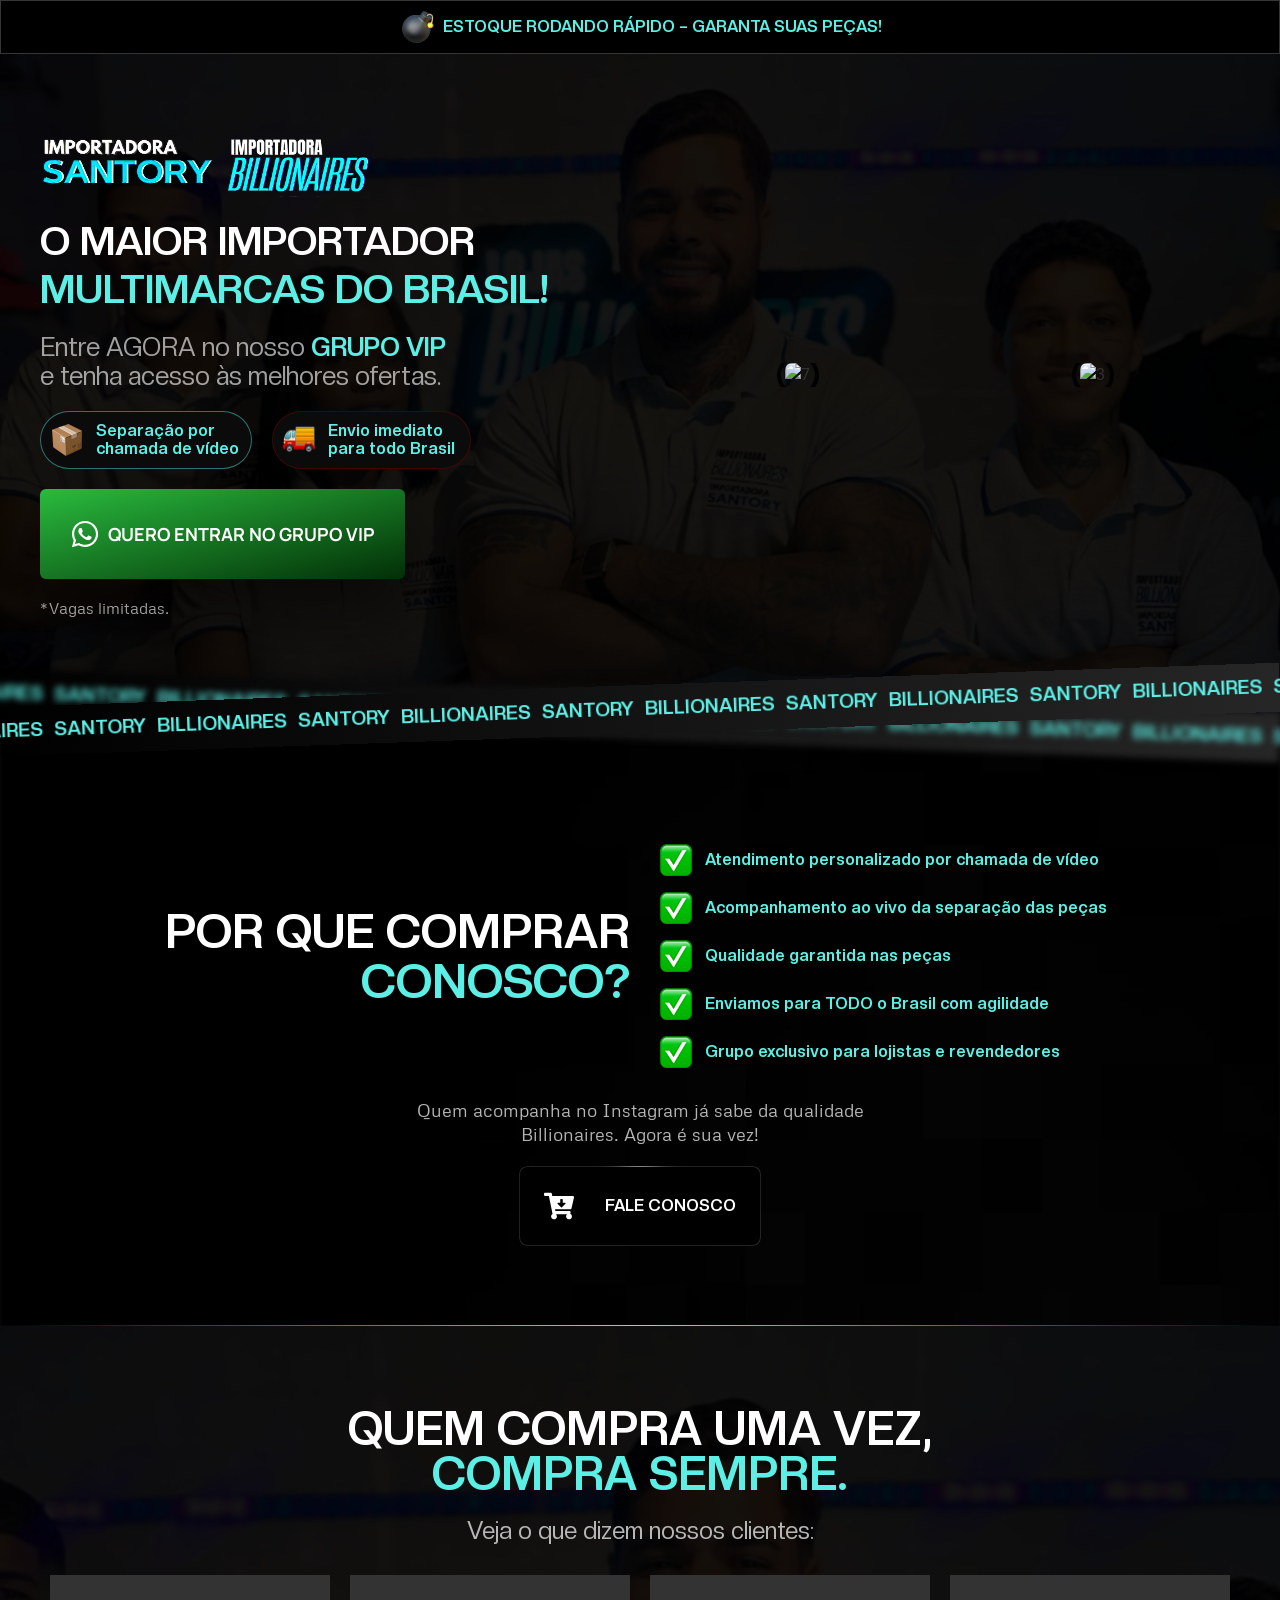
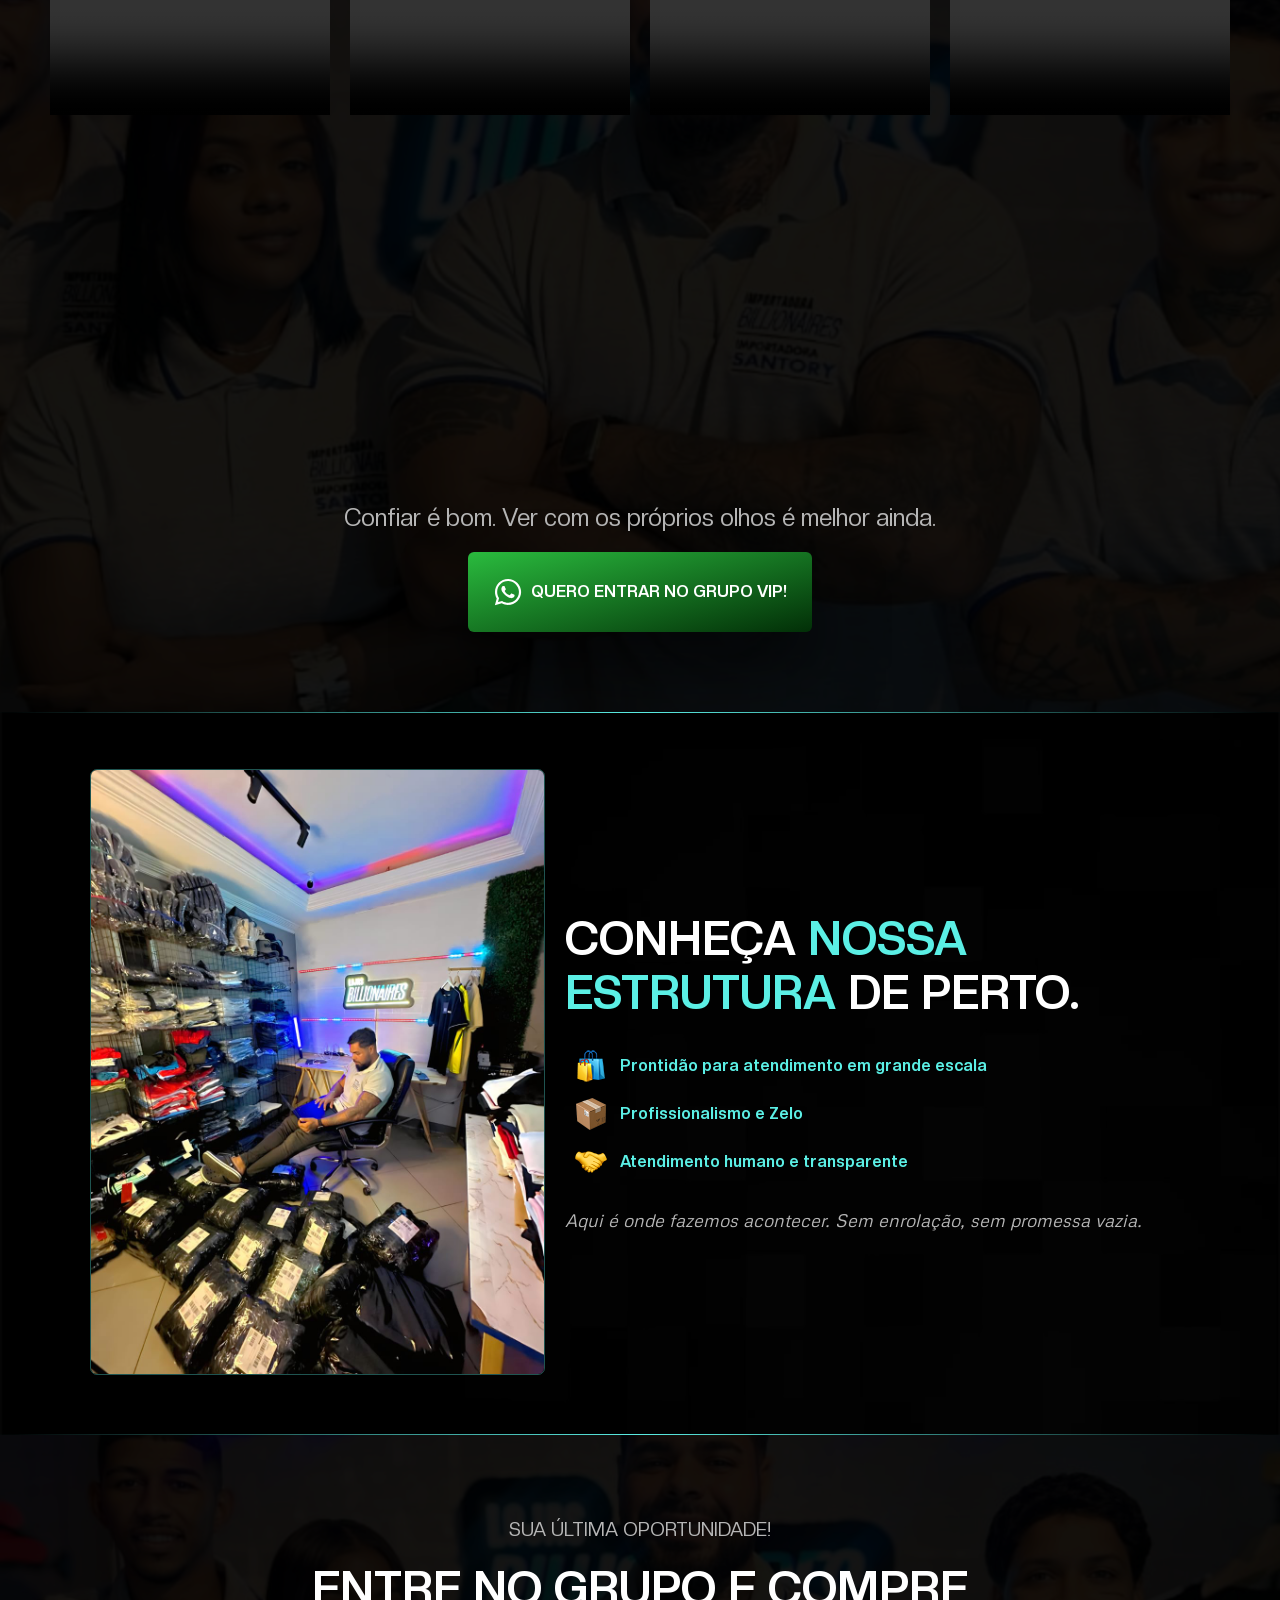
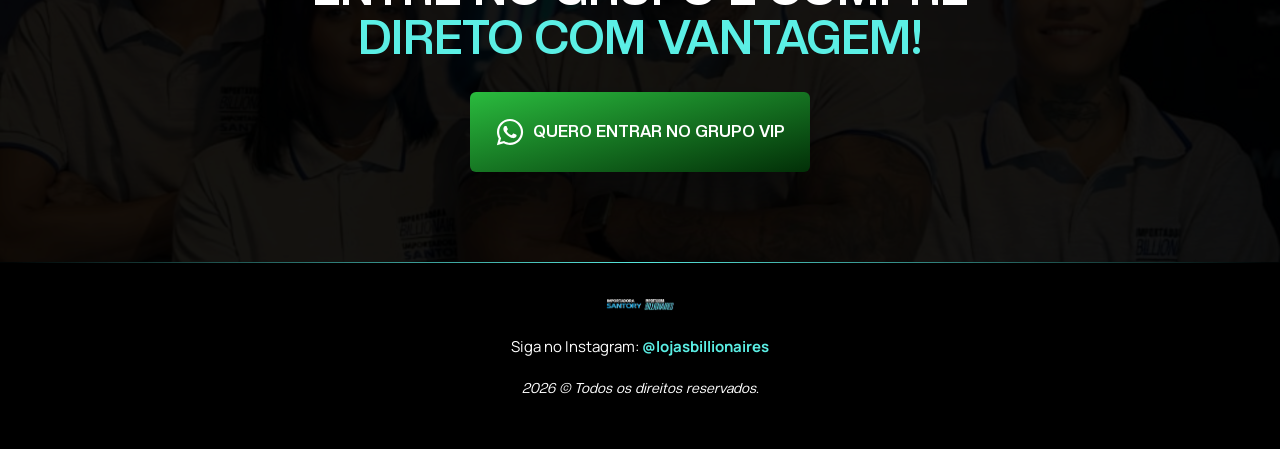
==== commit 9569d709: "Add files via upload" ====
--- a/index.html
+++ b/index.html
@@ -1,140 +1,1691 @@
-<html xmlns="http://www.w3.org/1999/xhtml" lang="en">
-
-<head>
-	<meta http-equiv="Content-Type" content="text/html; charset=utf-8" />
-	<meta name="description" content="HTTrack is an easy-to-use website mirror utility. It allows you to download a World Wide website from the Internet to a local directory,building recursively all structures, getting html, images, and other files from the server to your computer. Links are rebuiltrelatively so that you can freely browse to the local site (works with any browser). You can mirror several sites together so that you can jump from one toanother. You can, also, update an existing mirror site, or resume an interrupted download. The robot is fully configurable, with an integrated help" />
-	<meta name="keywords" content="httrack, HTTRACK, HTTrack, winhttrack, WINHTTRACK, WinHTTrack, offline browser, web mirror utility, aspirateur web, surf offline, web capture, www mirror utility, browse offline, local  site builder, website mirroring, aspirateur www, internet grabber, capture de site web, internet tool, hors connexion, unix, dos, windows 95, windows 98, solaris, ibm580, AIX 4.0, HTS, HTGet, web aspirator, web aspirateur, libre, GPL, GNU, free software" />
-	<title>List of available projects - HTTrack Website Copier</title>
-	<!-- Mirror and index made by HTTrack Website Copier/3.49-2 [XR&CO'2014] -->
-
-	<style type="text/css">
-	<!--
-
-body {
-	margin: 0;  padding: 0;  margin-bottom: 15px;  margin-top: 8px;
-	background: #77b;
-}
-body, td {
-	font: 14px "Trebuchet MS", Verdana, Arial, Helvetica, sans-serif;
-	}
-
-#subTitle {
-	background: #000;  color: #fff;  padding: 4px;  font-weight: bold; 
-	}
-
-#siteNavigation a, #siteNavigation .current {
-	font-weight: bold;  color: #448;
-	}
-#siteNavigation a:link    { text-decoration: none; }
-#siteNavigation a:visited { text-decoration: none; }
-
-#siteNavigation .current { background-color: #ccd; }
-
-#siteNavigation a:hover   { text-decoration: none;  background-color: #fff;  color: #000; }
-#siteNavigation a:active  { text-decoration: none;  background-color: #ccc; }
-
-
-a:link    { text-decoration: underline;  color: #00f; }
-a:visited { text-decoration: underline;  color: #000; }
-a:hover   { text-decoration: underline;  color: #c00; }
-a:active  { text-decoration: underline; }
-
-#pageContent {
-	clear: both;
-	border-bottom: 6px solid #000;
-	padding: 10px;  padding-top: 20px;
-	line-height: 1.65em;
-	background-image: url(backblue.gif);
-	background-repeat: no-repeat;
-	background-position: top right;
-	}
-
-#pageContent, #siteNavigation {
-	background-color: #ccd;
-	}
-
-
-.imgLeft  { float: left;   margin-right: 10px;  margin-bottom: 10px; }
-.imgRight { float: right;  margin-left: 10px;   margin-bottom: 10px; }
-
-hr { height: 1px;  color: #000;  background-color: #000;  margin-bottom: 15px; }
-
-h1 { margin: 0;  font-weight: bold;  font-size: 2em; }
-h2 { margin: 0;  font-weight: bold;  font-size: 1.6em; }
-h3 { margin: 0;  font-weight: bold;  font-size: 1.3em; }
-h4 { margin: 0;  font-weight: bold;  font-size: 1.18em; }
-
-.blak { background-color: #000; }
-.hide { display: none; }
-.tableWidth { min-width: 400px; }
-
-.tblRegular       { border-collapse: collapse; }
-.tblRegular td    { padding: 6px;  background-image: url(fade.gif);  border: 2px solid #99c; }
-.tblHeaderColor, .tblHeaderColor td { background: #99c; }
-.tblNoBorder td   { border: 0; }
-
-
-// -->
-</style>
-
-</head>
-
-<body>
-<table width="76%" border="0" align="center" cellspacing="0" cellpadding="3" class="tableWidth">
-	<tr>
-	<td id="subTitle">HTTrack Website Copier - Open Source offline browser</td>
-	</tr>
-</table>
-<table width="76%" border="0" align="center" cellspacing="0" cellpadding="0" class="tableWidth">
-<tr class="blak">
-<td>
-	<table width="100%" border="0" align="center" cellspacing="1" cellpadding="0">
-	<tr>
-	<td colspan="6"> 
-		<table width="100%" border="0" align="center" cellspacing="0" cellpadding="10">
-		<tr> 
-		<td id="pageContent"> 
-<!-- ==================== End prologue ==================== -->
-
-
-<h1 ALIGN=Center>Index of locally available projects:</H1>
-  <table border="0" width="100%" cellspacing="1" cellpadding="0">
-		<TH>
-		<BR/>
-			1
-		</TH>
-		<TR>
-		  <TD BACKGROUND="fade.gif">
-                    &middot; <A HREF="copy/index.html">copy</A>
-   		  </TD>
-		</TR>
-	</TABLE>
-	<BR>
-	<H6 ALIGN="RIGHT">
-         <I>Mirror and index made by HTTrack Website Copier [XR&CO'2008]</I>
-	</H6>
-	<!-- Mirror and index made by HTTrack Website Copier/3.49-2 [XR&CO'2014] -->
-	<!-- Thanks for using HTTrack Website Copier! -->
-
-<!-- ==================== Start epilogue ==================== -->
-		</td>
-		</tr>
-		</table>
-	</td>
-	</tr>
-	</table>
-</td>
-</tr>
-</table>
-
-<table width="76%" border="0" align="center" valign="bottom" cellspacing="0" cellpadding="0">
-	<tr>
-	<td id="footer"><small>&copy; 2008 Xavier Roche & other contributors - Web Design: Leto Kauler.</small></td>
-	</tr>
-</table>
-
-</body>
-
-</html>
-
-
+<!DOCTYPE html>
+<html lang="pt-BR">
+
+<head>
+	<meta charset="UTF-8">
+	<title>Lojas Billionaires &#8211; a N° 1 em Vendas!</title>
+	<meta name='robots' content='max-image-preview:large' />
+	<style>
+		img:is([sizes="auto" i], [sizes^="auto," i]) {
+			contain-intrinsic-size: 3000px 1500px
+		}
+	</style>
+	<link rel="alternate" type="application/rss+xml" title="Feed para Lojas Billionaires &raquo;"
+		href="feed/index.html" />
+	<link rel="alternate" type="application/rss+xml" title="Feed de comentários para Lojas Billionaires &raquo;"
+		href="comments/feed/index.html" />
+
+	<style id='global-styles-inline-css'>
+		:root {
+			--wp--preset--aspect-ratio--square: 1;
+			--wp--preset--aspect-ratio--4-3: 4/3;
+			--wp--preset--aspect-ratio--3-4: 3/4;
+			--wp--preset--aspect-ratio--3-2: 3/2;
+			--wp--preset--aspect-ratio--2-3: 2/3;
+			--wp--preset--aspect-ratio--16-9: 16/9;
+			--wp--preset--aspect-ratio--9-16: 9/16;
+			--wp--preset--color--black: #000000;
+			--wp--preset--color--cyan-bluish-gray: #abb8c3;
+			--wp--preset--color--white: #ffffff;
+			--wp--preset--color--pale-pink: #f78da7;
+			--wp--preset--color--vivid-red: #cf2e2e;
+			--wp--preset--color--luminous-vivid-orange: #ff6900;
+			--wp--preset--color--luminous-vivid-amber: #fcb900;
+			--wp--preset--color--light-green-cyan: #7bdcb5;
+			--wp--preset--color--vivid-green-cyan: #00d084;
+			--wp--preset--color--pale-cyan-blue: #8ed1fc;
+			--wp--preset--color--vivid-cyan-blue: #0693e3;
+			--wp--preset--color--vivid-purple: #9b51e0;
+			--wp--preset--gradient--vivid-cyan-blue-to-vivid-purple: linear-gradient(135deg, rgba(6, 147, 227, 1) 0%, rgb(155, 81, 224) 100%);
+			--wp--preset--gradient--light-green-cyan-to-vivid-green-cyan: linear-gradient(135deg, rgb(122, 220, 180) 0%, rgb(0, 208, 130) 100%);
+			--wp--preset--gradient--luminous-vivid-amber-to-luminous-vivid-orange: linear-gradient(135deg, rgba(252, 185, 0, 1) 0%, rgba(255, 105, 0, 1) 100%);
+			--wp--preset--gradient--luminous-vivid-orange-to-vivid-red: linear-gradient(135deg, rgba(255, 105, 0, 1) 0%, rgb(207, 46, 46) 100%);
+			--wp--preset--gradient--very-light-gray-to-cyan-bluish-gray: linear-gradient(135deg, rgb(238, 238, 238) 0%, rgb(169, 184, 195) 100%);
+			--wp--preset--gradient--cool-to-warm-spectrum: linear-gradient(135deg, rgb(74, 234, 220) 0%, rgb(151, 120, 209) 20%, rgb(207, 42, 186) 40%, rgb(238, 44, 130) 60%, rgb(251, 105, 98) 80%, rgb(254, 248, 76) 100%);
+			--wp--preset--gradient--blush-light-purple: linear-gradient(135deg, rgb(255, 206, 236) 0%, rgb(152, 150, 240) 100%);
+			--wp--preset--gradient--blush-bordeaux: linear-gradient(135deg, rgb(254, 205, 165) 0%, rgb(254, 45, 45) 50%, rgb(107, 0, 62) 100%);
+			--wp--preset--gradient--luminous-dusk: linear-gradient(135deg, rgb(255, 203, 112) 0%, rgb(199, 81, 192) 50%, rgb(65, 88, 208) 100%);
+			--wp--preset--gradient--pale-ocean: linear-gradient(135deg, rgb(255, 245, 203) 0%, rgb(182, 227, 212) 50%, rgb(51, 167, 181) 100%);
+			--wp--preset--gradient--electric-grass: linear-gradient(135deg, rgb(202, 248, 128) 0%, rgb(113, 206, 126) 100%);
+			--wp--preset--gradient--midnight: linear-gradient(135deg, rgb(2, 3, 129) 0%, rgb(40, 116, 252) 100%);
+			--wp--preset--font-size--small: 13px;
+			--wp--preset--font-size--medium: 20px;
+			--wp--preset--font-size--large: 36px;
+			--wp--preset--font-size--x-large: 42px;
+			--wp--preset--spacing--20: 0.44rem;
+			--wp--preset--spacing--30: 0.67rem;
+			--wp--preset--spacing--40: 1rem;
+			--wp--preset--spacing--50: 1.5rem;
+			--wp--preset--spacing--60: 2.25rem;
+			--wp--preset--spacing--70: 3.38rem;
+			--wp--preset--spacing--80: 5.06rem;
+			--wp--preset--shadow--natural: 6px 6px 9px rgba(0, 0, 0, 0.2);
+			--wp--preset--shadow--deep: 12px 12px 50px rgba(0, 0, 0, 0.4);
+			--wp--preset--shadow--sharp: 6px 6px 0px rgba(0, 0, 0, 0.2);
+			--wp--preset--shadow--outlined: 6px 6px 0px -3px rgba(255, 255, 255, 1), 6px 6px rgba(0, 0, 0, 1);
+			--wp--preset--shadow--crisp: 6px 6px 0px rgba(0, 0, 0, 1);
+		}
+
+		:root {
+			--wp--style--global--content-size: 800px;
+			--wp--style--global--wide-size: 1200px;
+		}
+
+		:where(body) {
+			margin: 0;
+		}
+
+		.wp-site-blocks>.alignleft {
+			float: left;
+			margin-right: 2em;
+		}
+
+		.wp-site-blocks>.alignright {
+			float: right;
+			margin-left: 2em;
+		}
+
+		.wp-site-blocks>.aligncenter {
+			justify-content: center;
+			margin-left: auto;
+			margin-right: auto;
+		}
+
+		:where(.wp-site-blocks)>* {
+			margin-block-start: 24px;
+			margin-block-end: 0;
+		}
+
+		:where(.wp-site-blocks)> :first-child {
+			margin-block-start: 0;
+		}
+
+		:where(.wp-site-blocks)> :last-child {
+			margin-block-end: 0;
+		}
+
+		:root {
+			--wp--style--block-gap: 24px;
+		}
+
+		:root :where(.is-layout-flow)> :first-child {
+			margin-block-start: 0;
+		}
+
+		:root :where(.is-layout-flow)> :last-child {
+			margin-block-end: 0;
+		}
+
+		:root :where(.is-layout-flow)>* {
+			margin-block-start: 24px;
+			margin-block-end: 0;
+		}
+
+		:root :where(.is-layout-constrained)> :first-child {
+			margin-block-start: 0;
+		}
+
+		:root :where(.is-layout-constrained)> :last-child {
+			margin-block-end: 0;
+		}
+
+		:root :where(.is-layout-constrained)>* {
+			margin-block-start: 24px;
+			margin-block-end: 0;
+		}
+
+		:root :where(.is-layout-flex) {
+			gap: 24px;
+		}
+
+		:root :where(.is-layout-grid) {
+			gap: 24px;
+		}
+
+		.is-layout-flow>.alignleft {
+			float: left;
+			margin-inline-start: 0;
+			margin-inline-end: 2em;
+		}
+
+		.is-layout-flow>.alignright {
+			float: right;
+			margin-inline-start: 2em;
+			margin-inline-end: 0;
+		}
+
+		.is-layout-flow>.aligncenter {
+			margin-left: auto !important;
+			margin-right: auto !important;
+		}
+
+		.is-layout-constrained>.alignleft {
+			float: left;
+			margin-inline-start: 0;
+			margin-inline-end: 2em;
+		}
+
+		.is-layout-constrained>.alignright {
+			float: right;
+			margin-inline-start: 2em;
+			margin-inline-end: 0;
+		}
+
+		.is-layout-constrained>.aligncenter {
+			margin-left: auto !important;
+			margin-right: auto !important;
+		}
+
+		.is-layout-constrained> :where(:not(.alignleft):not(.alignright):not(.alignfull)) {
+			max-width: var(--wp--style--global--content-size);
+			margin-left: auto !important;
+			margin-right: auto !important;
+		}
+
+		.is-layout-constrained>.alignwide {
+			max-width: var(--wp--style--global--wide-size);
+		}
+
+		body .is-layout-flex {
+			display: flex;
+		}
+
+		.is-layout-flex {
+			flex-wrap: wrap;
+			align-items: center;
+		}
+
+		.is-layout-flex> :is(*, div) {
+			margin: 0;
+		}
+
+		body .is-layout-grid {
+			display: grid;
+		}
+
+		.is-layout-grid> :is(*, div) {
+			margin: 0;
+		}
+
+		body {
+			padding-top: 0px;
+			padding-right: 0px;
+			padding-bottom: 0px;
+			padding-left: 0px;
+		}
+
+		a:where(:not(.wp-element-button)) {
+			text-decoration: underline;
+		}
+
+		:root :where(.wp-element-button, .wp-block-button__link) {
+			background-color: #32373c;
+			border-width: 0;
+			color: #fff;
+			font-family: inherit;
+			font-size: inherit;
+			line-height: inherit;
+			padding: calc(0.667em + 2px) calc(1.333em + 2px);
+			text-decoration: none;
+		}
+
+		.has-black-color {
+			color: var(--wp--preset--color--black) !important;
+		}
+
+		.has-cyan-bluish-gray-color {
+			color: var(--wp--preset--color--cyan-bluish-gray) !important;
+		}
+
+		.has-white-color {
+			color: var(--wp--preset--color--white) !important;
+		}
+
+		.has-pale-pink-color {
+			color: var(--wp--preset--color--pale-pink) !important;
+		}
+
+		.has-vivid-red-color {
+			color: var(--wp--preset--color--vivid-red) !important;
+		}
+
+		.has-luminous-vivid-orange-color {
+			color: var(--wp--preset--color--luminous-vivid-orange) !important;
+		}
+
+		.has-luminous-vivid-amber-color {
+			color: var(--wp--preset--color--luminous-vivid-amber) !important;
+		}
+
+		.has-light-green-cyan-color {
+			color: var(--wp--preset--color--light-green-cyan) !important;
+		}
+
+		.has-vivid-green-cyan-color {
+			color: var(--wp--preset--color--vivid-green-cyan) !important;
+		}
+
+		.has-pale-cyan-blue-color {
+			color: var(--wp--preset--color--pale-cyan-blue) !important;
+		}
+
+		.has-vivid-cyan-blue-color {
+			color: var(--wp--preset--color--vivid-cyan-blue) !important;
+		}
+
+		.has-vivid-purple-color {
+			color: var(--wp--preset--color--vivid-purple) !important;
+		}
+
+		.has-black-background-color {
+			background-color: var(--wp--preset--color--black) !important;
+		}
+
+		.has-cyan-bluish-gray-background-color {
+			background-color: var(--wp--preset--color--cyan-bluish-gray) !important;
+		}
+
+		.has-white-background-color {
+			background-color: var(--wp--preset--color--white) !important;
+		}
+
+		.has-pale-pink-background-color {
+			background-color: var(--wp--preset--color--pale-pink) !important;
+		}
+
+		.has-vivid-red-background-color {
+			background-color: var(--wp--preset--color--vivid-red) !important;
+		}
+
+		.has-luminous-vivid-orange-background-color {
+			background-color: var(--wp--preset--color--luminous-vivid-orange) !important;
+		}
+
+		.has-luminous-vivid-amber-background-color {
+			background-color: var(--wp--preset--color--luminous-vivid-amber) !important;
+		}
+
+		.has-light-green-cyan-background-color {
+			background-color: var(--wp--preset--color--light-green-cyan) !important;
+		}
+
+		.has-vivid-green-cyan-background-color {
+			background-color: var(--wp--preset--color--vivid-green-cyan) !important;
+		}
+
+		.has-pale-cyan-blue-background-color {
+			background-color: var(--wp--preset--color--pale-cyan-blue) !important;
+		}
+
+		.has-vivid-cyan-blue-background-color {
+			background-color: var(--wp--preset--color--vivid-cyan-blue) !important;
+		}
+
+		.has-vivid-purple-background-color {
+			background-color: var(--wp--preset--color--vivid-purple) !important;
+		}
+
+		.has-black-border-color {
+			border-color: var(--wp--preset--color--black) !important;
+		}
+
+		.has-cyan-bluish-gray-border-color {
+			border-color: var(--wp--preset--color--cyan-bluish-gray) !important;
+		}
+
+		.has-white-border-color {
+			border-color: var(--wp--preset--color--white) !important;
+		}
+
+		.has-pale-pink-border-color {
+			border-color: var(--wp--preset--color--pale-pink) !important;
+		}
+
+		.has-vivid-red-border-color {
+			border-color: var(--wp--preset--color--vivid-red) !important;
+		}
+
+		.has-luminous-vivid-orange-border-color {
+			border-color: var(--wp--preset--color--luminous-vivid-orange) !important;
+		}
+
+		.has-luminous-vivid-amber-border-color {
+			border-color: var(--wp--preset--color--luminous-vivid-amber) !important;
+		}
+
+		.has-light-green-cyan-border-color {
+			border-color: var(--wp--preset--color--light-green-cyan) !important;
+		}
+
+		.has-vivid-green-cyan-border-color {
+			border-color: var(--wp--preset--color--vivid-green-cyan) !important;
+		}
+
+		.has-pale-cyan-blue-border-color {
+			border-color: var(--wp--preset--color--pale-cyan-blue) !important;
+		}
+
+		.has-vivid-cyan-blue-border-color {
+			border-color: var(--wp--preset--color--vivid-cyan-blue) !important;
+		}
+
+		.has-vivid-purple-border-color {
+			border-color: var(--wp--preset--color--vivid-purple) !important;
+		}
+
+		.has-vivid-cyan-blue-to-vivid-purple-gradient-background {
+			background: var(--wp--preset--gradient--vivid-cyan-blue-to-vivid-purple) !important;
+		}
+
+		.has-light-green-cyan-to-vivid-green-cyan-gradient-background {
+			background: var(--wp--preset--gradient--light-green-cyan-to-vivid-green-cyan) !important;
+		}
+
+		.has-luminous-vivid-amber-to-luminous-vivid-orange-gradient-background {
+			background: var(--wp--preset--gradient--luminous-vivid-amber-to-luminous-vivid-orange) !important;
+		}
+
+		.has-luminous-vivid-orange-to-vivid-red-gradient-background {
+			background: var(--wp--preset--gradient--luminous-vivid-orange-to-vivid-red) !important;
+		}
+
+		.has-very-light-gray-to-cyan-bluish-gray-gradient-background {
+			background: var(--wp--preset--gradient--very-light-gray-to-cyan-bluish-gray) !important;
+		}
+
+		.has-cool-to-warm-spectrum-gradient-background {
+			background: var(--wp--preset--gradient--cool-to-warm-spectrum) !important;
+		}
+
+		.has-blush-light-purple-gradient-background {
+			background: var(--wp--preset--gradient--blush-light-purple) !important;
+		}
+
+		.has-blush-bordeaux-gradient-background {
+			background: var(--wp--preset--gradient--blush-bordeaux) !important;
+		}
+
+		.has-luminous-dusk-gradient-background {
+			background: var(--wp--preset--gradient--luminous-dusk) !important;
+		}
+
+		.has-pale-ocean-gradient-background {
+			background: var(--wp--preset--gradient--pale-ocean) !important;
+		}
+
+		.has-electric-grass-gradient-background {
+			background: var(--wp--preset--gradient--electric-grass) !important;
+		}
+
+		.has-midnight-gradient-background {
+			background: var(--wp--preset--gradient--midnight) !important;
+		}
+
+		.has-small-font-size {
+			font-size: var(--wp--preset--font-size--small) !important;
+		}
+
+		.has-medium-font-size {
+			font-size: var(--wp--preset--font-size--medium) !important;
+		}
+
+		.has-large-font-size {
+			font-size: var(--wp--preset--font-size--large) !important;
+		}
+
+		.has-x-large-font-size {
+			font-size: var(--wp--preset--font-size--x-large) !important;
+		}
+
+		:root :where(.wp-block-pullquote) {
+			font-size: 1.5em;
+			line-height: 1.6;
+		}
+	</style>
+	<link rel='stylesheet' id='hello-elementor-css'
+		href='wp-content/themes/hello-elementor/assets/css/reseta7da.css?ver=3.4.7' media='all' />
+	<link rel='stylesheet' id='hello-elementor-theme-style-css'
+		href='wp-content/themes/hello-elementor/assets/css/themea7da.css?ver=3.4.7' media='all' />
+	<link rel='stylesheet' id='hello-elementor-header-footer-css'
+		href='wp-content/themes/hello-elementor/assets/css/header-footera7da.css?ver=3.4.7' media='all' />
+	<link rel='stylesheet' id='elementor-frontend-css'
+		href='wp-content/plugins/elementor/assets/css/frontend.minf39e.css?ver=4.0.1' media='all' />
+	<link rel='stylesheet' id='elementor-post-7-css'
+		href='wp-content/uploads/elementor/css/post-79af6.css?ver=1775140024' media='all' />
+	<link rel='stylesheet' id='widget-icon-list-css'
+		href='wp-content/plugins/elementor/assets/css/widget-icon-list.minf39e.css?ver=4.0.1' media='all' />
+	<link rel='stylesheet' id='widget-image-css'
+		href='wp-content/plugins/elementor/assets/css/widget-image.minf39e.css?ver=4.0.1' media='all' />
+	<link rel='stylesheet' id='swiper-css'
+		href='wp-content/plugins/elementor/assets/lib/swiper/v8/css/swiper.min94a4.css?ver=8.4.5' media='all' />
+	<link rel='stylesheet' id='e-swiper-css'
+		href='wp-content/plugins/elementor/assets/css/conditionals/e-swiper.minf39e.css?ver=4.0.1' media='all' />
+	<link rel='stylesheet' id='widget-image-carousel-css'
+		href='wp-content/plugins/elementor/assets/css/widget-image-carousel.minf39e.css?ver=4.0.1' media='all' />
+	<link rel='stylesheet' id='widget-video-css'
+		href='wp-content/plugins/elementor/assets/css/widget-video.minf39e.css?ver=4.0.1' media='all' />
+	<link rel='stylesheet' id='e-shapes-css'
+		href='wp-content/plugins/elementor/assets/css/conditionals/shapes.minf39e.css?ver=4.0.1' media='all' />
+	<link rel='stylesheet' id='elementor-post-12-css'
+		href='wp-content/uploads/elementor/css/post-12a9ce.css?ver=1775647704' media='all' />
+	<link rel='stylesheet' id='elementor-gf-local-roboto-css'
+		href='wp-content/uploads/elementor/google-fonts/css/roboto02f6.css?ver=1744804947' media='all' />
+	<link rel='stylesheet' id='elementor-gf-local-robotoslab-css'
+		href='wp-content/uploads/elementor/google-fonts/css/robotoslab91e8.css?ver=1744804951' media='all' />
+	<link rel='stylesheet' id='elementor-gf-local-manrope-css'
+		href='wp-content/uploads/elementor/google-fonts/css/manrope971f.css?ver=1744806232' media='all' />
+	<link rel='stylesheet' id='elementor-gf-local-metrophobic-css'
+		href='wp-content/uploads/elementor/google-fonts/css/metrophobic55ad.css?ver=1744806229' media='all' />
+	<script src="wp-includes/js/jquery/jquery.minf43b.js?ver=3.7.1" id="jquery-core-js"></script>
+	<script src="wp-includes/js/jquery/jquery-migrate.min5589.js?ver=3.4.1" id="jquery-migrate-js"></script>
+	<link rel="https://api.w.org/" href="wp-json/index.html" />
+	<link rel="alternate" title="JSON" type="application/json" href="wp-json/wp/v2/pages/12.json" />
+	<link rel="EditURI" type="application/rsd+xml" title="RSD" href="xmlrpc0db0.php?rsd" />
+	<meta name="generator" content="WordPress 6.8.5" />
+	<link rel="canonical" href="index.html" />
+	<link rel='shortlink' href='index.html' />
+	<link rel="alternate" title="oEmbed (JSON)" type="application/json+oembed"
+		href="wp-json/oembed/1.0/embede0f7.json?url=https%3A%2F%2Fatacadojn.com.br%2F" />
+	<link rel="alternate" title="oEmbed (XML)" type="text/xml+oembed"
+		href="wp-json/oembed/1.0/embedbeca?url=https%3A%2F%2Fatacadojn.com.br%2F&amp;format=xml" />
+	<meta name="generator"
+		content="Elementor 4.0.1; features: e_font_icon_svg, additional_custom_breakpoints; settings: css_print_method-external, google_font-enabled, font_display-swap">
+	<!-- Meta Pixel Code -->
+	<script>
+		!function (f, b, e, v, n, t, s) {
+			if (f.fbq) return; n = f.fbq = function () {
+				n.callMethod ?
+					n.callMethod.apply(n, arguments) : n.queue.push(arguments)
+			};
+			if (!f._fbq) f._fbq = n; n.push = n; n.loaded = !0; n.version = '2.0';
+			n.queue = []; t = b.createElement(e); t.async = !0;
+			t.src = v; s = b.getElementsByTagName(e)[0];
+			s.parentNode.insertBefore(t, s)
+		}(window, document, 'script',
+			'../connect.facebook.net/en_US/fbevents.js');
+		fbq('init', '708054550437974');
+		fbq('track', 'PageView');
+	</script>
+	<noscript><img height="1" width="1" style="display:none"
+			src="https://www.facebook.com/tr?id=708054550437974&amp;ev=PageView&amp;noscript=1" /></noscript>
+	<!-- End Meta Pixel Code -->
+	<style>
+		.e-con.e-parent:nth-of-type(n+4):not(.e-lazyloaded):not(.e-no-lazyload),
+		.e-con.e-parent:nth-of-type(n+4):not(.e-lazyloaded):not(.e-no-lazyload) * {
+			background-image: none !important;
+		}
+
+		@media screen and (max-height: 1024px) {
+
+			.e-con.e-parent:nth-of-type(n+3):not(.e-lazyloaded):not(.e-no-lazyload),
+			.e-con.e-parent:nth-of-type(n+3):not(.e-lazyloaded):not(.e-no-lazyload) * {
+				background-image: none !important;
+			}
+		}
+
+		@media screen and (max-height: 640px) {
+
+			.e-con.e-parent:nth-of-type(n+2):not(.e-lazyloaded):not(.e-no-lazyload),
+			.e-con.e-parent:nth-of-type(n+2):not(.e-lazyloaded):not(.e-no-lazyload) * {
+				background-image: none !important;
+			}
+		}
+	</style>
+	<link rel="icon" href="images/LOGO.webp" sizes="32x32" />
+	<link rel="icon" href="images/LOGO.webp" sizes="192x192" />
+	<link rel="apple-touch-icon" href="images/LOGO.webp" />
+	<meta name="msapplication-TileImage" content="images/LOGO.webp" />
+	<meta name="viewport" content="width=device-width, initial-scale=1.0, viewport-fit=cover" />
+	<style>
+		/* Isso vai pintar o texto de todos os itens de lista */
+
+		ul li,
+
+		ul li a,
+
+		.elementor-icon-list-text {
+
+			color: #5befe5 !important;
+			/* Azul puro */
+
+		}
+	</style>
+</head>
+
+<body
+	class="home wp-singular page-template page-template-elementor_canvas page page-id-12 wp-embed-responsive wp-theme-hello-elementor hello-elementor-default elementor-default elementor-template-canvas elementor-kit-7 elementor-page elementor-page-12">
+	<div data-elementor-type="wp-page" data-elementor-id="12" class="elementor elementor-12"
+		data-elementor-post-type="page">
+		<div class="elementor-element elementor-element-3d3f2ce e-con-full e-flex e-con e-parent" data-id="3d3f2ce"
+			data-element_type="container" data-e-type="container"
+			data-settings="{&quot;background_background&quot;:&quot;classic&quot;}">
+			<div class="elementor-element elementor-element-5743dc4 elementor-icon-list--layout-inline elementor-widget__width-inherit elementor-align-center elementor-list-item-link-full_width elementor-widget elementor-widget-icon-list"
+				data-id="5743dc4" data-element_type="widget" data-e-type="widget" data-widget_type="icon-list.default">
+				<div class="elementor-widget-container">
+					<ul class="elementor-icon-list-items elementor-inline-items">
+						<li class="elementor-icon-list-item elementor-inline-item">
+							<span class="elementor-icon-list-icon">
+								<svg xmlns="http://www.w3.org/2000/svg" xmlns:xlink="http://www.w3.org/1999/xlink"
+									width="64" height="64" viewBox="0 0 64 64">
+									<image width="64" height="64"
+										xlink:href="[data-uri]">
+									</image>
+								</svg> </span>
+							<span class="elementor-icon-list-text">ESTOQUE RODANDO RÁPIDO – GARANTA SUAS PEÇAS!</span>
+						</li>
+					</ul>
+				</div>
+			</div>
+		</div>
+		<div class="elementor-element elementor-element-7c62a0d6 iniciar2b e-flex e-con-boxed e-con e-parent"
+			data-id="7c62a0d6" data-element_type="container" data-e-type="container"
+			data-settings="{&quot;background_background&quot;:&quot;gradient&quot;}">
+			<div class="e-con-inner">
+				<div class="elementor-element elementor-element-691d1bab elementor-widget__width-initial iniciarb elementor-widget elementor-widget-image"
+					data-id="691d1bab" data-element_type="widget" data-e-type="widget" data-widget_type="image.default">
+					<div class="elementor-widget-container">
+						<img fetchpriority="high" decoding="async" width="800" height="407" src="images/LOGO.webp"
+							class="attachment-large size-large wp-image-33" alt=""
+							srcset="images/biglogo.webp 1024w, images/LOGO.webp 300w, images/LOGO.webp 768w, images/LOGO.webp 1048w"
+							sizes="(max-width: 800px) 100vw, 800px" />
+					</div>
+				</div>
+			</div>
+		</div>
+		<div class="elementor-element elementor-element-2df5c0a2 e-flex e-con-boxed e-con e-parent" data-id="2df5c0a2"
+			data-element_type="container" data-e-type="container"
+			data-settings="{&quot;background_background&quot;:&quot;classic&quot;}">
+			<div class="e-con-inner">
+				<div class="elementor-element elementor-element-7d19ee90 e-con-full e-flex e-con e-child"
+					data-id="7d19ee90" data-element_type="container" data-e-type="container">
+					<div class="elementor-element elementor-element-9afc011 elementor-widget__width-initial elementor-widget elementor-widget-image"
+						data-id="9afc011" data-element_type="widget" data-e-type="widget"
+						data-widget_type="image.default">
+						<div class="elementor-widget-container">
+							<img fetchpriority="high" decoding="async" width="800" height="407" src="images/LOGO.webp"
+								class="attachment-large size-large wp-image-33" alt=""
+								srcset="images/LOGO.webp 1024w, images/LOGO.webp 300w, images/LOGO.webp 768w, images/LOGO.webp 1048w"
+								sizes="(max-width: 800px) 100vw, 800px" />
+						</div>
+					</div>
+					<div class="elementor-element elementor-element-7204ac2b elementor-widget__width-inherit elementor-widget-mobile__width-inherit elementor-widget elementor-widget-text-editor"
+						data-id="7204ac2b" data-element_type="widget" data-e-type="widget"
+						data-widget_type="text-editor.default">
+						<div class="elementor-widget-container">
+							<p>O maior importador <span style="color: #5befe5;">multimarcas do Brasil!</span></p>
+						</div>
+					</div>
+					<div class="elementor-element elementor-element-3050c969 elementor-widget__width-inherit elementor-widget-mobile__width-inherit elementor-widget elementor-widget-text-editor"
+						data-id="3050c969" data-element_type="widget" data-e-type="widget"
+						data-widget_type="text-editor.default">
+						<div class="elementor-widget-container">
+							<div class="is-block bloco-clone is-text fit-content g-cxJBRUb medium-editor-element"
+								role="textbox" data-medium-editor-element="true" aria-multiline="true"
+								data-medium-editor-editor-index="3">
+								<div class="flex max-w-full flex-col flex-grow">
+									<div class="min-h-8 text-message flex w-full flex-col items-end gap-2 whitespace-normal break-words [.text-message+&amp;]:mt-5"
+										dir="auto" data-message-author-role="assistant"
+										data-message-id="6462da62-8a5b-4f8b-ab90-b168a2708d45">
+										<div class="flex w-full flex-col gap-1 empty:hidden first:pt-[3px]">
+											<div class="markdown prose w-full break-words dark:prose-invert dark">
+												<p class="" data-start="233" data-end="400">Entre AGORA no nosso <span
+														style="color: #5befe5;"><strong data-start="261"
+															data-end="274">GRUPO VIP</strong></span> <br>e tenha acesso
+													às
+													melhores ofertas.</p>
+											</div>
+										</div>
+									</div>
+								</div>
+							</div>
+						</div>
+					</div>
+					<div class="elementor-element elementor-element-2c7973dd e-con-full e-flex e-con e-child"
+						data-id="2c7973dd" data-element_type="container" data-e-type="container">
+						<div class="elementor-element elementor-element-111a929c elementor-mobile-align-center elementor-widget__width-auto elementor-icon-list--layout-traditional elementor-list-item-link-full_width elementor-widget elementor-widget-icon-list"
+							data-id="111a929c" data-element_type="widget" data-e-type="widget"
+							data-widget_type="icon-list.default">
+							<div class="elementor-widget-container">
+								<ul class="elementor-icon-list-items">
+									<li class="elementor-icon-list-item">
+										<span class="elementor-icon-list-icon">
+											<svg xmlns="http://www.w3.org/2000/svg"
+												xmlns:xlink="http://www.w3.org/1999/xlink" width="64" height="64"
+												viewBox="0 0 64 64">
+												<image width="64" height="64"
+													xlink:href="[data-uri]">
+												</image>
+											</svg> </span>
+										<span class="elementor-icon-list-text">Separação por chamada de vídeo</span>
+									</li>
+								</ul>
+							</div>
+						</div>
+						<div class="elementor-element elementor-element-440b7f69 elementor-widget__width-auto elementor-icon-list--layout-traditional elementor-list-item-link-full_width elementor-widget elementor-widget-icon-list"
+							data-id="440b7f69" data-element_type="widget" data-e-type="widget"
+							data-widget_type="icon-list.default">
+							<div class="elementor-widget-container">
+								<ul class="elementor-icon-list-items">
+									<li class="elementor-icon-list-item">
+										<span class="elementor-icon-list-icon">
+											<svg xmlns="http://www.w3.org/2000/svg"
+												xmlns:xlink="http://www.w3.org/1999/xlink" width="64" height="53"
+												viewBox="0 0 64 53">
+												<image width="64" height="53"
+													xlink:href="[data-uri]">
+												</image>
+											</svg> </span>
+										<span class="elementor-icon-list-text">Envio imediato para todo Brasil</span>
+									</li>
+								</ul>
+							</div>
+						</div>
+					</div>
+					<div class="elementor-element elementor-element-708330db elementor-align-justify elementor-widget__width-auto elementor-widget-mobile__width-inherit btn elementor-widget elementor-widget-button"
+						data-id="708330db" data-element_type="widget" data-e-type="widget"
+						data-widget_type="button.default">
+						<div class="elementor-widget-container">
+							<div class="elementor-button-wrapper">
+								<a class="elementor-button elementor-button-link elementor-size-sm"
+									href="https://chat.whatsapp.com/FPwMr87IUBI8nIVem9nykD?mode=gi_t">
+									<span class="elementor-button-content-wrapper">
+										<span class="elementor-button-icon">
+											<svg aria-hidden="true" class="e-font-icon-svg e-fab-whatsapp"
+												viewBox="0 0 448 512" xmlns="http://www.w3.org/2000/svg">
+												<path
+													d="M380.9 97.1C339 55.1 283.2 32 223.9 32c-122.4 0-222 99.6-222 222 0 39.1 10.2 77.3 29.6 111L0 480l117.7-30.9c32.4 17.7 68.9 27 106.1 27h.1c122.3 0 224.1-99.6 224.1-222 0-59.3-25.2-115-67.1-157zm-157 341.6c-33.2 0-65.7-8.9-94-25.7l-6.7-4-69.8 18.3L72 359.2l-4.4-7c-18.5-29.4-28.2-63.3-28.2-98.2 0-101.7 82.8-184.5 184.6-184.5 49.3 0 95.6 19.2 130.4 54.1 34.8 34.9 56.2 81.2 56.1 130.5 0 101.8-84.9 184.6-186.6 184.6zm101.2-138.2c-5.5-2.8-32.8-16.2-37.9-18-5.1-1.9-8.8-2.8-12.5 2.8-3.7 5.6-14.3 18-17.6 21.8-3.2 3.7-6.5 4.2-12 1.4-32.6-16.3-54-29.1-75.5-66-5.7-9.8 5.7-9.1 16.3-30.3 1.8-3.7.9-6.9-.5-9.7-1.4-2.8-12.5-30.1-17.1-41.2-4.5-10.8-9.1-9.3-12.5-9.5-3.2-.2-6.9-.2-10.6-.2-3.7 0-9.7 1.4-14.8 6.9-5.1 5.6-19.4 19-19.4 46.3 0 27.3 19.9 53.7 22.6 57.4 2.8 3.7 39.1 59.7 94.8 83.8 35.2 15.2 49 16.5 66.6 13.9 10.7-1.6 32.8-13.4 37.4-26.4 4.6-13 4.6-24.1 3.2-26.4-1.3-2.5-5-3.9-10.5-6.6z">
+												</path>
+											</svg> </span>
+										<span class="elementor-button-text">QUERO ENTRAR NO GRUPO VIP</span>
+									</span>
+								</a>
+							</div>
+						</div>
+					</div>
+					<div class="elementor-element elementor-element-6150095 elementor-widget__width-auto elementor-widget-mobile__width-inherit elementor-widget elementor-widget-text-editor"
+						data-id="6150095" data-element_type="widget" data-e-type="widget"
+						data-widget_type="text-editor.default">
+						<div class="elementor-widget-container">
+							<div class="is-block bloco-clone is-text fit-content g-cxJBRUb medium-editor-element"
+								role="textbox" data-medium-editor-element="true" aria-multiline="true"
+								data-medium-editor-editor-index="3">
+								<div class="flex max-w-full flex-col flex-grow">
+									<div class="min-h-8 text-message flex w-full flex-col items-end gap-2 whitespace-normal break-words [.text-message+&amp;]:mt-5"
+										dir="auto" data-message-author-role="assistant"
+										data-message-id="6462da62-8a5b-4f8b-ab90-b168a2708d45">
+										<div class="flex w-full flex-col gap-1 empty:hidden first:pt-[3px]">
+											<div class="markdown prose w-full break-words dark:prose-invert dark">
+												<p class="" data-start="233" data-end="400">*Vagas limitadas.
+												</p>
+											</div>
+										</div>
+									</div>
+								</div>
+							</div>
+						</div>
+					</div>
+				</div>
+				<div class="elementor-element elementor-element-22f85c39 elementor-widget__width-initial elementor-widget-mobile__width-inherit elementor-widget elementor-widget-image-carousel"
+					data-id="22f85c39" data-element_type="widget" data-e-type="widget"
+					data-settings="{&quot;slides_to_show&quot;:&quot;2&quot;,&quot;lazyload&quot;:&quot;yes&quot;,&quot;autoplay_speed&quot;:1000,&quot;image_spacing_custom&quot;:{&quot;unit&quot;:&quot;px&quot;,&quot;size&quot;:13,&quot;sizes&quot;:[]},&quot;slides_to_show_mobile&quot;:&quot;2&quot;,&quot;navigation&quot;:&quot;none&quot;,&quot;image_spacing_custom_mobile&quot;:{&quot;unit&quot;:&quot;px&quot;,&quot;size&quot;:16,&quot;sizes&quot;:[]},&quot;speed&quot;:2000,&quot;autoplay&quot;:&quot;yes&quot;,&quot;infinite&quot;:&quot;yes&quot;,&quot;image_spacing_custom_tablet&quot;:{&quot;unit&quot;:&quot;px&quot;,&quot;size&quot;:&quot;&quot;,&quot;sizes&quot;:[]}}"
+					data-widget_type="image-carousel.default">
+					<div class="elementor-widget-container">
+						<div class="elementor-image-carousel-wrapper swiper" role="region"
+							aria-roledescription="carousel" aria-label="Carrossel de imagens" dir="ltr">
+							<div class="elementor-image-carousel swiper-wrapper" aria-live="off">
+								<div class="swiper-slide" role="group" aria-roledescription="slide" aria-label="1 de 7">
+									<figure class="swiper-slide-inner"><img class="swiper-slide-image swiper-lazy"
+											data-src="images\1.webp" alt="7" />
+										<div class="swiper-lazy-preloader"></div>
+									</figure>
+								</div>
+								<div class="swiper-slide" role="group" aria-roledescription="slide" aria-label="2 de 7">
+									<figure class="swiper-slide-inner"><img class="swiper-slide-image swiper-lazy"
+											data-src="images\8.jpg" alt="3" />
+										<div class="swiper-lazy-preloader"></div>
+									</figure>
+								</div>
+								<div class="swiper-slide" role="group" aria-roledescription="slide" aria-label="3 de 7">
+									<figure class="swiper-slide-inner"><img class="swiper-slide-image swiper-lazy"
+											data-src="images\5.jpg" alt="5" />
+										<div class="swiper-lazy-preloader"></div>
+									</figure>
+								</div>
+								<div class="swiper-slide" role="group" aria-roledescription="slide" aria-label="4 de 7">
+									<figure class="swiper-slide-inner"><img class="swiper-slide-image swiper-lazy"
+											data-src="images\2.jpg" alt="1" />
+										<div class="swiper-lazy-preloader"></div>
+									</figure>
+								</div>
+								<div class="swiper-slide" role="group" aria-roledescription="slide" aria-label="5 de 7">
+									<figure class="swiper-slide-inner"><img class="swiper-slide-image swiper-lazy"
+											data-src="images\4.jpg" alt="6" />
+										<div class="swiper-lazy-preloader"></div>
+									</figure>
+								</div>
+								<div class="swiper-slide" role="group" aria-roledescription="slide" aria-label="6 de 7">
+									<figure class="swiper-slide-inner"><img class="swiper-slide-image swiper-lazy"
+											data-src="images\5.jpg" alt="2" />
+										<div class="swiper-lazy-preloader"></div>
+									</figure>
+								</div>
+								<div class="swiper-slide" role="group" aria-roledescription="slide" aria-label="7 de 7">
+									<figure class="swiper-slide-inner"><img class="swiper-slide-image swiper-lazy"
+											data-src="images\6.jpg" alt="4" />
+										<div class="swiper-lazy-preloader"></div>
+									</figure>
+								</div>
+							</div>
+
+						</div>
+					</div>
+				</div>
+			</div>
+		</div>
+		<div class="elementor-element elementor-element-6a4e1898 e-con-full e-transform e-flex e-con e-parent"
+			data-id="6a4e1898" data-element_type="container" data-e-type="container"
+			data-settings="{&quot;background_background&quot;:&quot;gradient&quot;,&quot;_transform_rotateZ_effect&quot;:{&quot;unit&quot;:&quot;px&quot;,&quot;size&quot;:2,&quot;sizes&quot;:[]},&quot;_transform_rotateZ_effect_tablet&quot;:{&quot;unit&quot;:&quot;deg&quot;,&quot;size&quot;:&quot;&quot;,&quot;sizes&quot;:[]},&quot;_transform_rotateZ_effect_mobile&quot;:{&quot;unit&quot;:&quot;deg&quot;,&quot;size&quot;:&quot;&quot;,&quot;sizes&quot;:[]}}">
+			<div class="elementor-element elementor-element-39d81148 elementor-icon-list--layout-inline elementor-widget__width-inherit elementor-align-center elementor-mobile-align-center elementor-list-item-link-full_width elementor-widget elementor-widget-icon-list"
+				data-id="39d81148" data-element_type="widget" data-e-type="widget" data-widget_type="icon-list.default">
+				<div class="elementor-widget-container">
+					<ul class="elementor-icon-list-items elementor-inline-items">
+						<li class="elementor-icon-list-item elementor-inline-item">
+							<span class="elementor-icon-list-icon">
+								<img src="images/LOGO.webp" alt="Atacado" style="width: 32px; height: auto;">
+							</span>
+							<span class="elementor-icon-list-text">BILLIONAIRES</span>
+						</li>
+						<li class="elementor-icon-list-item elementor-inline-item">
+							<span class="elementor-icon-list-icon">
+								<img src="images/LOGO.webp" alt="Atacado" style="width: 32px; height: auto;">
+							</span>
+							<span class="elementor-icon-list-text">SANTORY</span>
+						</li>
+						<li class="elementor-icon-list-item elementor-inline-item">
+							<span class="elementor-icon-list-icon">
+								<img src="images/LOGO.webp" alt="Atacado" style="width: 32px; height: auto;">
+							</span>
+							<span class="elementor-icon-list-text">BILLIONAIRES</span>
+						</li>
+						<li class="elementor-icon-list-item elementor-inline-item">
+							<span class="elementor-icon-list-icon">
+								<img src="images/LOGO.webp" alt="Atacado" style="width: 32px; height: auto;">
+							</span>
+							<span class="elementor-icon-list-text">SANTORY</span>
+						</li>
+						<li class="elementor-icon-list-item elementor-inline-item">
+							<span class="elementor-icon-list-icon">
+								<img src="images/LOGO.webp" alt="Atacado" style="width: 32px; height: auto;">
+							</span>
+							<span class="elementor-icon-list-text">BILLIONAIRES</span>
+						</li>
+						<li class="elementor-icon-list-item elementor-inline-item">
+							<span class="elementor-icon-list-icon">
+								<img src="images/LOGO.webp" alt="Atacado" style="width: 32px; height: auto;">
+							</span>
+							<span class="elementor-icon-list-text">SANTORY</span>
+						</li>
+						<li class="elementor-icon-list-item elementor-inline-item">
+							<span class="elementor-icon-list-icon">
+								<img src="images/LOGO.webp" alt="Atacado" style="width: 32px; height: auto;">
+							</span>
+							<span class="elementor-icon-list-text">BILLIONAIRES</span>
+						</li>
+						<li class="elementor-icon-list-item elementor-inline-item">
+							<span class="elementor-icon-list-icon">
+								<img src="images/LOGO.webp" alt="Atacado" style="width: 32px; height: auto;">
+							</span>
+							<span class="elementor-icon-list-text">SANTORY</span>
+						</li>
+						<li class="elementor-icon-list-item elementor-inline-item">
+							<span class="elementor-icon-list-icon">
+								<img src="images/LOGO.webp" alt="Atacado" style="width: 32px; height: auto;">
+							</span>
+							<span class="elementor-icon-list-text">BILLIONAIRES</span>
+						</li>
+						<li class="elementor-icon-list-item elementor-inline-item">
+							<span class="elementor-icon-list-icon">
+								<img src="images/LOGO.webp" alt="Atacado" style="width: 32px; height: auto;">
+							</span>
+							<span class="elementor-icon-list-text">SANTORY</span>
+						</li>
+						<li class="elementor-icon-list-item elementor-inline-item">
+							<span class="elementor-icon-list-icon">
+								<img src="images/LOGO.webp" alt="Atacado" style="width: 32px; height: auto;">
+							</span>
+							<span class="elementor-icon-list-text">BILLIONAIRES</span>
+						</li>
+						<li class="elementor-icon-list-item elementor-inline-item">
+							<span class="elementor-icon-list-icon">
+								<img src="images/LOGO.webp" alt="Atacado" style="width: 32px; height: auto;">
+							</span>
+							<span class="elementor-icon-list-text">SANTORY</span>
+						</li>
+						<li class="elementor-icon-list-item elementor-inline-item">
+							<span class="elementor-icon-list-icon">
+								<img src="images/LOGO.webp" alt="Atacado" style="width: 32px; height: auto;">
+							</span>
+							<span class="elementor-icon-list-text">BILLIONAIRES</span>
+						</li>
+						<li class="elementor-icon-list-item elementor-inline-item">
+							<span class="elementor-icon-list-icon">
+								<img src="images/LOGO.webp" alt="Atacado" style="width: 32px; height: auto;">
+							</span>
+							<span class="elementor-icon-list-text">SANTORY</span>
+						</li>
+						<li class="elementor-icon-list-item elementor-inline-item">
+							<span class="elementor-icon-list-icon">
+								<img src="images/LOGO.webp" alt="Atacado" style="width: 32px; height: auto;">
+							</span>
+							<span class="elementor-icon-list-text">BILLIONAIRES</span>
+						</li>
+						<li class="elementor-icon-list-item elementor-inline-item">
+							<span class="elementor-icon-list-icon">
+								<img src="images/LOGO.webp" alt="Atacado" style="width: 32px; height: auto;">
+							</span>
+							<span class="elementor-icon-list-text">SANTORY</span>
+						</li>
+						<li class="elementor-icon-list-item elementor-inline-item">
+							<span class="elementor-icon-list-icon">
+								<img src="images/LOGO.webp" alt="Atacado" style="width: 32px; height: auto;">
+							</span>
+							<span class="elementor-icon-list-text">BILLIONAIRES</span>
+						</li>
+						<li class="elementor-icon-list-item elementor-inline-item">
+							<span class="elementor-icon-list-icon">
+								<img src="images/LOGO.webp" alt="Atacado" style="width: 32px; height: auto;">
+							</span>
+							<span class="elementor-icon-list-text">SANTORY</span>
+						</li>
+						<li class="elementor-icon-list-item elementor-inline-item">
+							<span class="elementor-icon-list-icon">
+								<img src="images/LOGO.webp" alt="Atacado" style="width: 32px; height: auto;">
+							</span>
+							<span class="elementor-icon-list-text">BILLIONAIRES</span>
+						</li>
+						<li class="elementor-icon-list-item elementor-inline-item">
+							<span class="elementor-icon-list-icon">
+								<img src="images/LOGO.webp" alt="Atacado" style="width: 32px; height: auto;">
+							</span>
+							<span class="elementor-icon-list-text">SANTORY</span>
+						</li>
+
+					</ul>
+				</div>
+			</div>
+		</div>
+		<div class="elementor-element elementor-element-37e82c75 e-con-full e-transform e-flex e-con e-parent"
+			data-id="37e82c75" data-element_type="container" data-e-type="container"
+			data-settings="{&quot;background_background&quot;:&quot;gradient&quot;,&quot;_transform_rotateZ_effect&quot;:{&quot;unit&quot;:&quot;px&quot;,&quot;size&quot;:-2,&quot;sizes&quot;:[]},&quot;_transform_rotateZ_effect_tablet&quot;:{&quot;unit&quot;:&quot;deg&quot;,&quot;size&quot;:&quot;&quot;,&quot;sizes&quot;:[]},&quot;_transform_rotateZ_effect_mobile&quot;:{&quot;unit&quot;:&quot;deg&quot;,&quot;size&quot;:&quot;&quot;,&quot;sizes&quot;:[]}}">
+			<div class="elementor-element elementor-element-1d362b69 elementor-icon-list--layout-inline elementor-widget__width-inherit elementor-align-center elementor-mobile-align-center elementor-list-item-link-full_width elementor-widget elementor-widget-icon-list"
+				data-id="1d362b69" data-element_type="widget" data-e-type="widget" data-widget_type="icon-list.default">
+				<div class="elementor-widget-container">
+					<ul class="elementor-icon-list-items elementor-inline-items">
+						<li class="elementor-icon-list-item elementor-inline-item">
+							<span class="elementor-icon-list-icon">
+								<img src="images/LOGO.webp" alt="Atacado" style="width: 32px; height: auto;">
+							</span>
+							<span class="elementor-icon-list-text">BILLIONAIRES</span>
+						</li>
+						<li class="elementor-icon-list-item elementor-inline-item">
+							<span class="elementor-icon-list-icon">
+								<img src="images/LOGO.webp" alt="Atacado" style="width: 32px; height: auto;">
+							</span>
+							<span class="elementor-icon-list-text">SANTORY</span>
+						</li>
+						<li class="elementor-icon-list-item elementor-inline-item">
+							<span class="elementor-icon-list-icon">
+								<img src="images/LOGO.webp" alt="Atacado" style="width: 32px; height: auto;">
+							</span>
+							<span class="elementor-icon-list-text">BILLIONAIRES</span>
+						</li>
+						<li class="elementor-icon-list-item elementor-inline-item">
+							<span class="elementor-icon-list-icon">
+								<img src="images/LOGO.webp" alt="Atacado" style="width: 32px; height: auto;">
+							</span>
+							<span class="elementor-icon-list-text">SANTORY</span>
+						</li>
+						<li class="elementor-icon-list-item elementor-inline-item">
+							<span class="elementor-icon-list-icon">
+								<img src="images/LOGO.webp" alt="Atacado" style="width: 32px; height: auto;">
+							</span>
+							<span class="elementor-icon-list-text">BILLIONAIRES</span>
+						</li>
+						<li class="elementor-icon-list-item elementor-inline-item">
+							<span class="elementor-icon-list-icon">
+								<img src="images/LOGO.webp" alt="Atacado" style="width: 32px; height: auto;">
+							</span>
+							<span class="elementor-icon-list-text">SANTORY</span>
+						</li>
+						<li class="elementor-icon-list-item elementor-inline-item">
+							<span class="elementor-icon-list-icon">
+								<img src="images/LOGO.webp" alt="Atacado" style="width: 32px; height: auto;">
+							</span>
+							<span class="elementor-icon-list-text">BILLIONAIRES</span>
+						</li>
+						<li class="elementor-icon-list-item elementor-inline-item">
+							<span class="elementor-icon-list-icon">
+								<img src="images/LOGO.webp" alt="Atacado" style="width: 32px; height: auto;">
+							</span>
+							<span class="elementor-icon-list-text">SANTORY</span>
+						</li>
+						<li class="elementor-icon-list-item elementor-inline-item">
+							<span class="elementor-icon-list-icon">
+								<img src="images/LOGO.webp" alt="Atacado" style="width: 32px; height: auto;">
+							</span>
+							<span class="elementor-icon-list-text">BILLIONAIRES</span>
+						</li>
+						<li class="elementor-icon-list-item elementor-inline-item">
+							<span class="elementor-icon-list-icon">
+								<img src="images/LOGO.webp" alt="Atacado" style="width: 32px; height: auto;">
+							</span>
+							<span class="elementor-icon-list-text">SANTORY</span>
+						</li>
+						<li class="elementor-icon-list-item elementor-inline-item">
+							<span class="elementor-icon-list-icon">
+								<img src="images/LOGO.webp" alt="Atacado" style="width: 32px; height: auto;">
+							</span>
+							<span class="elementor-icon-list-text">BILLIONAIRES</span>
+						</li>
+						<li class="elementor-icon-list-item elementor-inline-item">
+							<span class="elementor-icon-list-icon">
+								<img src="images/LOGO.webp" alt="Atacado" style="width: 32px; height: auto;">
+							</span>
+							<span class="elementor-icon-list-text">SANTORY</span>
+						</li>
+						<li class="elementor-icon-list-item elementor-inline-item">
+							<span class="elementor-icon-list-icon">
+								<img src="images/LOGO.webp" alt="Atacado" style="width: 32px; height: auto;">
+							</span>
+							<span class="elementor-icon-list-text">BILLIONAIRES</span>
+						</li>
+						<li class="elementor-icon-list-item elementor-inline-item">
+							<span class="elementor-icon-list-icon">
+								<img src="images/LOGO.webp" alt="Atacado" style="width: 32px; height: auto;">
+							</span>
+							<span class="elementor-icon-list-text">SANTORY</span>
+						</li>
+						<li class="elementor-icon-list-item elementor-inline-item">
+							<span class="elementor-icon-list-icon">
+								<img src="images/LOGO.webp" alt="Atacado" style="width: 32px; height: auto;">
+							</span>
+							<span class="elementor-icon-list-text">BILLIONAIRES</span>
+						</li>
+						<li class="elementor-icon-list-item elementor-inline-item">
+							<span class="elementor-icon-list-icon">
+								<img src="images/LOGO.webp" alt="Atacado" style="width: 32px; height: auto;">
+							</span>
+							<span class="elementor-icon-list-text">SANTORY</span>
+						</li>
+						<li class="elementor-icon-list-item elementor-inline-item">
+							<span class="elementor-icon-list-icon">
+								<img src="images/LOGO.webp" alt="Atacado" style="width: 32px; height: auto;">
+							</span>
+							<span class="elementor-icon-list-text">BILLIONAIRES</span>
+						</li>
+						<li class="elementor-icon-list-item elementor-inline-item">
+							<span class="elementor-icon-list-icon">
+								<img src="images/LOGO.webp" alt="Atacado" style="width: 32px; height: auto;">
+							</span>
+							<span class="elementor-icon-list-text">SANTORY</span>
+						</li>
+						<li class="elementor-icon-list-item elementor-inline-item">
+							<span class="elementor-icon-list-icon">
+								<img src="images/LOGO.webp" alt="Atacado" style="width: 32px; height: auto;">
+							</span>
+							<span class="elementor-icon-list-text">BILLIONAIRES</span>
+						</li>
+						<li class="elementor-icon-list-item elementor-inline-item">
+							<span class="elementor-icon-list-icon">
+								<img src="images/LOGO.webp" alt="Atacado" style="width: 32px; height: auto;">
+							</span>
+							<span class="elementor-icon-list-text">SANTORY</span>
+						</li>
+
+					</ul>
+				</div>
+			</div>
+		</div>
+		<div class="elementor-element elementor-element-ca0d26a e-flex e-con-boxed e-con e-parent" data-id="ca0d26a"
+			data-element_type="container" data-e-type="container"
+			data-settings="{&quot;background_background&quot;:&quot;classic&quot;}">
+			<div class="e-con-inner">
+				<div class="elementor-element elementor-element-5b1c9725 e-con-full e-flex e-con e-child"
+					data-id="5b1c9725" data-element_type="container" data-e-type="container">
+					<div class="elementor-element elementor-element-1136773f elementor-widget__width-inherit elementor-widget-mobile__width-inherit elementor-widget elementor-widget-text-editor"
+						data-id="1136773f" data-element_type="widget" data-e-type="widget"
+						data-widget_type="text-editor.default">
+						<div class="elementor-widget-container">
+							<p>Por que comprar <span style="color: #5befe5;">conosco?</span></p>
+						</div>
+					</div>
+					<div class="elementor-element elementor-element-7b2be1d elementor-widget__width-inherit elementor-icon-list--layout-traditional elementor-list-item-link-full_width elementor-widget elementor-widget-icon-list"
+						data-id="7b2be1d" data-element_type="widget" data-e-type="widget"
+						data-widget_type="icon-list.default">
+						<div class="elementor-widget-container">
+							<ul class="elementor-icon-list-items">
+								<li class="elementor-icon-list-item">
+									<span class="elementor-icon-list-icon">
+										<svg xmlns="http://www.w3.org/2000/svg"
+											xmlns:xlink="http://www.w3.org/1999/xlink" width="32" height="32"
+											viewBox="0 0 32 32">
+											<image width="32" height="32"
+												xlink:href="[data-uri]">
+											</image>
+										</svg> </span>
+									<span class="elementor-icon-list-text">Atendimento personalizado por chamada de
+										vídeo</span>
+								</li>
+								<li class="elementor-icon-list-item">
+									<span class="elementor-icon-list-icon">
+										<svg xmlns="http://www.w3.org/2000/svg"
+											xmlns:xlink="http://www.w3.org/1999/xlink" width="32" height="32"
+											viewBox="0 0 32 32">
+											<image width="32" height="32"
+												xlink:href="[data-uri]">
+											</image>
+										</svg> </span>
+									<span class="elementor-icon-list-text">Acompanhamento ao vivo da separação das
+										peças</span>
+								</li>
+								<li class="elementor-icon-list-item">
+									<span class="elementor-icon-list-icon">
+										<svg xmlns="http://www.w3.org/2000/svg"
+											xmlns:xlink="http://www.w3.org/1999/xlink" width="32" height="32"
+											viewBox="0 0 32 32">
+											<image width="32" height="32"
+												xlink:href="[data-uri]">
+											</image>
+										</svg> </span>
+									<span class="elementor-icon-list-text">Qualidade garantida nas peças</span>
+								</li>
+								<li class="elementor-icon-list-item">
+									<span class="elementor-icon-list-icon">
+										<svg xmlns="http://www.w3.org/2000/svg"
+											xmlns:xlink="http://www.w3.org/1999/xlink" width="32" height="32"
+											viewBox="0 0 32 32">
+											<image width="32" height="32"
+												xlink:href="[data-uri]">
+											</image>
+										</svg> </span>
+									<span class="elementor-icon-list-text">Enviamos para TODO o Brasil com
+										agilidade</span>
+								</li>
+								<li class="elementor-icon-list-item">
+									<span class="elementor-icon-list-icon">
+										<svg xmlns="http://www.w3.org/2000/svg"
+											xmlns:xlink="http://www.w3.org/1999/xlink" width="32" height="32"
+											viewBox="0 0 32 32">
+											<image width="32" height="32"
+												xlink:href="[data-uri]">
+											</image>
+										</svg> </span>
+									<span class="elementor-icon-list-text">Grupo exclusivo para lojistas e
+										revendedores</span>
+								</li>
+							</ul>
+						</div>
+					</div>
+				</div>
+				<div class="elementor-element elementor-element-12264fe4 elementor-widget__width-initial elementor-widget-mobile__width-inherit elementor-widget elementor-widget-text-editor"
+					data-id="12264fe4" data-element_type="widget" data-e-type="widget"
+					data-widget_type="text-editor.default">
+					<div class="elementor-widget-container">
+						<p>Quem acompanha no Instagram já sabe da qualidade Billionaires. Agora é sua vez!</p>
+					</div>
+				</div>
+				<div class="elementor-element elementor-element-3ed7898d elementor-align-justify elementor-widget__width-auto elementor-widget-mobile__width-inherit botao elementor-mobile-align-center elementor-widget elementor-widget-button"
+					data-id="3ed7898d" data-element_type="widget" data-e-type="widget"
+					data-widget_type="button.default">
+					<div class="elementor-widget-container">
+						<div class="elementor-button-wrapper">
+							<a class="elementor-button elementor-button-link elementor-size-sm"
+								href="https://chat.whatsapp.com/FPwMr87IUBI8nIVem9nykD?mode=gi_t">
+								<span class="elementor-button-content-wrapper">
+									<span class="elementor-button-icon">
+										<svg aria-hidden="true" class="e-font-icon-svg e-fas-cart-arrow-down"
+											viewBox="0 0 576 512" xmlns="http://www.w3.org/2000/svg">
+											<path
+												d="M504.717 320H211.572l6.545 32h268.418c15.401 0 26.816 14.301 23.403 29.319l-5.517 24.276C523.112 414.668 536 433.828 536 456c0 31.202-25.519 56.444-56.824 55.994-29.823-.429-54.35-24.631-55.155-54.447-.44-16.287 6.085-31.049 16.803-41.548H231.176C241.553 426.165 248 440.326 248 456c0 31.813-26.528 57.431-58.67 55.938-28.54-1.325-51.751-24.385-53.251-52.917-1.158-22.034 10.436-41.455 28.051-51.586L93.883 64H24C10.745 64 0 53.255 0 40V24C0 10.745 10.745 0 24 0h102.529c11.401 0 21.228 8.021 23.513 19.19L159.208 64H551.99c15.401 0 26.816 14.301 23.403 29.319l-47.273 208C525.637 312.246 515.923 320 504.717 320zM403.029 192H360v-60c0-6.627-5.373-12-12-12h-24c-6.627 0-12 5.373-12 12v60h-43.029c-10.691 0-16.045 12.926-8.485 20.485l67.029 67.029c4.686 4.686 12.284 4.686 16.971 0l67.029-67.029c7.559-7.559 2.205-20.485-8.486-20.485z">
+											</path>
+										</svg> </span>
+									<span class="elementor-button-text">Fale Conosco</span>
+								</span>
+							</a>
+						</div>
+					</div>
+				</div>
+			</div>
+		</div>
+		<div class="elementor-element elementor-element-42483015 e-flex e-con-boxed e-con e-parent" data-id="42483015"
+			data-element_type="container" data-e-type="container"
+			data-settings="{&quot;background_background&quot;:&quot;classic&quot;,&quot;shape_divider_top&quot;:&quot;triangle&quot;,&quot;shape_divider_bottom&quot;:&quot;triangle&quot;}">
+			<div class="e-con-inner">
+				<div class="elementor-shape elementor-shape-top" aria-hidden="true" data-negative="false">
+					<svg xmlns="http://www.w3.org/2000/svg" viewBox="0 0 1000 100" preserveAspectRatio="none">
+						<path class="elementor-shape-fill" d="M500,98.9L0,6.1V0h1000v6.1L500,98.9z" />
+					</svg>
+				</div>
+				<div class="elementor-shape elementor-shape-bottom" aria-hidden="true" data-negative="false">
+					<svg xmlns="http://www.w3.org/2000/svg" viewBox="0 0 1000 100" preserveAspectRatio="none">
+						<path class="elementor-shape-fill" d="M500,98.9L0,6.1V0h1000v6.1L500,98.9z" />
+					</svg>
+				</div>
+				<div class="elementor-element elementor-element-4d466735 elementor-widget__width-initial elementor-widget-mobile__width-inherit elementor-widget elementor-widget-text-editor"
+					data-id="4d466735" data-element_type="widget" data-e-type="widget"
+					data-widget_type="text-editor.default">
+					<div class="elementor-widget-container">
+						<div class="is-block bloco-clone is-text fit-content g-ciREuLo medium-editor-element"
+							role="textbox" data-medium-editor-element="true" aria-multiline="true"
+							data-medium-editor-editor-index="3">
+							<p class="g-gBB2mNB">Quem compra uma vez, <span style="color: #5befe5;">compra
+									sempre.</span></p>
+						</div>
+					</div>
+				</div>
+				<div class="elementor-element elementor-element-67dff817 elementor-widget__width-initial elementor-widget-mobile__width-inherit elementor-widget elementor-widget-text-editor"
+					data-id="67dff817" data-element_type="widget" data-e-type="widget"
+					data-widget_type="text-editor.default">
+					<div class="elementor-widget-container">
+						<p>Veja o que dizem nossos clientes:</p>
+					</div>
+				</div>
+				<div class="elementor-element elementor-element-21e01ea1 e-grid e-con-full e-con e-child"
+					data-id="21e01ea1" data-element_type="container" data-e-type="container">
+					<div class="elementor-element elementor-element-4a5ca0a0 elementor-widget elementor-widget-video"
+						data-id="4a5ca0a0" data-element_type="widget" data-e-type="widget"
+						data-settings="{&quot;video_type&quot;:&quot;hosted&quot;,&quot;show_image_overlay&quot;:&quot;yes&quot;,&quot;image_overlay&quot;:{&quot;url&quot;:&quot;https:\/\/atacadojn.com.br\/wp-content\/uploads\/2025\/05\/capa-ataado-jn.webp&quot;,&quot;id&quot;:220,&quot;size&quot;:&quot;&quot;,&quot;alt&quot;:&quot;&quot;,&quot;source&quot;:&quot;library&quot;},&quot;controls&quot;:&quot;yes&quot;}"
+						data-widget_type="video.default">
+						<div class="elementor-widget-container">
+							<div class="e-hosted-video elementor-wrapper elementor-open-inline">
+								<video class="elementor-video" src="images/1.mp4" controls preload="metadata"
+									controlsList="nodownload" style="width:100%; height:auto;"></video>
+							</div>
+						</div>
+					</div>
+					<div class="elementor-element elementor-element-4a5ca0a0 elementor-widget elementor-widget-video"
+						data-id="4a5ca0a0" data-element_type="widget" data-e-type="widget"
+						data-settings="{&quot;video_type&quot;:&quot;hosted&quot;,&quot;show_image_overlay&quot;:&quot;yes&quot;,&quot;image_overlay&quot;:{&quot;url&quot;:&quot;https:\/\/atacadojn.com.br\/wp-content\/uploads\/2025\/05\/capa-ataado-jn.webp&quot;,&quot;id&quot;:220,&quot;size&quot;:&quot;&quot;,&quot;alt&quot;:&quot;&quot;,&quot;source&quot;:&quot;library&quot;},&quot;controls&quot;:&quot;yes&quot;}"
+						data-widget_type="video.default">
+						<div class="elementor-widget-container">
+							<div class="e-hosted-video elementor-wrapper elementor-open-inline">
+								<video class="elementor-video" src="images/2.mp4" controls preload="metadata"
+									controlsList="nodownload" style="width:100%; height:auto;"></video>
+							</div>
+						</div>
+					</div>
+					<div class="elementor-element elementor-element-4a5ca0a0 elementor-widget elementor-widget-video"
+						data-id="4a5ca0a0" data-element_type="widget" data-e-type="widget"
+						data-settings="{&quot;video_type&quot;:&quot;hosted&quot;,&quot;show_image_overlay&quot;:&quot;yes&quot;,&quot;image_overlay&quot;:{&quot;url&quot;:&quot;https:\/\/atacadojn.com.br\/wp-content\/uploads\/2025\/05\/capa-ataado-jn.webp&quot;,&quot;id&quot;:220,&quot;size&quot;:&quot;&quot;,&quot;alt&quot;:&quot;&quot;,&quot;source&quot;:&quot;library&quot;},&quot;controls&quot;:&quot;yes&quot;}"
+						data-widget_type="video.default">
+						<div class="elementor-widget-container">
+							<div class="e-hosted-video elementor-wrapper elementor-open-inline">
+								<video class="elementor-video" src="images/3.mp4" controls preload="metadata"
+									controlsList="nodownload" style="width:100%; height:auto;"></video>
+							</div>
+						</div>
+					</div>
+					<div class="elementor-element elementor-element-4a5ca0a0 elementor-widget elementor-widget-video"
+						data-id="4a5ca0a0" data-element_type="widget" data-e-type="widget"
+						data-settings="{&quot;video_type&quot;:&quot;hosted&quot;,&quot;show_image_overlay&quot;:&quot;yes&quot;,&quot;image_overlay&quot;:{&quot;url&quot;:&quot;https:\/\/atacadojn.com.br\/wp-content\/uploads\/2025\/05\/capa-ataado-jn.webp&quot;,&quot;id&quot;:220,&quot;size&quot;:&quot;&quot;,&quot;alt&quot;:&quot;&quot;,&quot;source&quot;:&quot;library&quot;},&quot;controls&quot;:&quot;yes&quot;}"
+						data-widget_type="video.default">
+						<div class="elementor-widget-container">
+							<div class="e-hosted-video elementor-wrapper elementor-open-inline">
+								<video class="elementor-video" src="images/4.mp4" controls preload="metadata"
+									controlsList="nodownload" style="width:100%; height:auto;"></video>
+							</div>
+						</div>
+					</div>
+				</div>
+				<div class="elementor-element elementor-element-542f60d4 elementor-widget__width-initial elementor-widget-mobile__width-inherit elementor-widget elementor-widget-text-editor"
+					data-id="542f60d4" data-element_type="widget" data-e-type="widget"
+					data-widget_type="text-editor.default">
+					<div class="elementor-widget-container">
+						<p>Confiar é bom. Ver com os próprios olhos é melhor ainda.</p>
+					</div>
+				</div>
+				<div class="elementor-element elementor-element-44e6bd75 elementor-align-justify elementor-widget__width-auto elementor-widget-mobile__width-inherit btn elementor-widget elementor-widget-button"
+					data-id="44e6bd75" data-element_type="widget" data-e-type="widget"
+					data-widget_type="button.default">
+					<div class="elementor-widget-container">
+						<div class="elementor-button-wrapper">
+							<a class="elementor-button elementor-button-link elementor-size-sm"
+								href="https://chat.whatsapp.com/FPwMr87IUBI8nIVem9nykD?mode=gi_t">
+								<span class="elementor-button-content-wrapper">
+									<span class="elementor-button-icon">
+										<svg aria-hidden="true" class="e-font-icon-svg e-fab-whatsapp"
+											viewBox="0 0 448 512" xmlns="http://www.w3.org/2000/svg">
+											<path
+												d="M380.9 97.1C339 55.1 283.2 32 223.9 32c-122.4 0-222 99.6-222 222 0 39.1 10.2 77.3 29.6 111L0 480l117.7-30.9c32.4 17.7 68.9 27 106.1 27h.1c122.3 0 224.1-99.6 224.1-222 0-59.3-25.2-115-67.1-157zm-157 341.6c-33.2 0-65.7-8.9-94-25.7l-6.7-4-69.8 18.3L72 359.2l-4.4-7c-18.5-29.4-28.2-63.3-28.2-98.2 0-101.7 82.8-184.5 184.6-184.5 49.3 0 95.6 19.2 130.4 54.1 34.8 34.9 56.2 81.2 56.1 130.5 0 101.8-84.9 184.6-186.6 184.6zm101.2-138.2c-5.5-2.8-32.8-16.2-37.9-18-5.1-1.9-8.8-2.8-12.5 2.8-3.7 5.6-14.3 18-17.6 21.8-3.2 3.7-6.5 4.2-12 1.4-32.6-16.3-54-29.1-75.5-66-5.7-9.8 5.7-9.1 16.3-30.3 1.8-3.7.9-6.9-.5-9.7-1.4-2.8-12.5-30.1-17.1-41.2-4.5-10.8-9.1-9.3-12.5-9.5-3.2-.2-6.9-.2-10.6-.2-3.7 0-9.7 1.4-14.8 6.9-5.1 5.6-19.4 19-19.4 46.3 0 27.3 19.9 53.7 22.6 57.4 2.8 3.7 39.1 59.7 94.8 83.8 35.2 15.2 49 16.5 66.6 13.9 10.7-1.6 32.8-13.4 37.4-26.4 4.6-13 4.6-24.1 3.2-26.4-1.3-2.5-5-3.9-10.5-6.6z">
+											</path>
+										</svg> </span>
+									<span class="elementor-button-text">QUERO ENTRAR NO GRUPO VIP!</span>
+								</span>
+							</a>
+						</div>
+					</div>
+				</div>
+			</div>
+		</div>
+		<div class="elementor-element elementor-element-cbfd94b e-flex e-con-boxed e-con e-parent" data-id="cbfd94b"
+			data-element_type="container" data-e-type="container"
+			data-settings="{&quot;background_background&quot;:&quot;classic&quot;}">
+			<div class="e-con-inner">
+				<div class="elementor-element elementor-element-26e08a43 elementor-widget elementor-widget-image"
+					data-id="26e08a43" data-element_type="widget" data-e-type="widget" data-widget_type="image.default">
+					<div class="elementor-widget-container">
+						<img loading="lazy" decoding="async" width="800" height="1000" src="images\8.jpg"
+							class="attachment-large size-large wp-image-160" alt=""
+							srcset="images\8.jpg 800w, images\8.jpg 240w, images\8.jpg 768w"
+							sizes="(max-width: 800px) 100vw, 800px" />
+					</div>
+				</div>
+				<div class="elementor-element elementor-element-1b5c988f e-con-full e-flex e-con e-child"
+					data-id="1b5c988f" data-element_type="container" data-e-type="container">
+					<div class="elementor-element elementor-element-73a542bb elementor-widget__width-initial elementor-widget-mobile__width-inherit elementor-widget elementor-widget-text-editor"
+						data-id="73a542bb" data-element_type="widget" data-e-type="widget"
+						data-widget_type="text-editor.default">
+						<div class="elementor-widget-container">
+							<p>Conheça <span style="color: #5befe5;">nossa estrutura</span> de perto.</p>
+						</div>
+					</div>
+					<div class="elementor-element elementor-element-39fb8fb2 elementor-widget__width-inherit elementor-icon-list--layout-traditional elementor-list-item-link-full_width elementor-widget elementor-widget-icon-list"
+						data-id="39fb8fb2" data-element_type="widget" data-e-type="widget"
+						data-widget_type="icon-list.default">
+						<div class="elementor-widget-container">
+							<ul class="elementor-icon-list-items">
+								<li class="elementor-icon-list-item">
+									<span class="elementor-icon-list-icon">
+										<svg xmlns="http://www.w3.org/2000/svg"
+											xmlns:xlink="http://www.w3.org/1999/xlink" width="28" height="32"
+											viewBox="0 0 28 32">
+											<image width="28" height="32"
+												xlink:href="[data-uri]">
+											</image>
+										</svg> </span>
+									<span class="elementor-icon-list-text">Prontidão para atendimento em grande
+										escala</span>
+								</li>
+								<li class="elementor-icon-list-item">
+									<span class="elementor-icon-list-icon">
+										<svg xmlns="http://www.w3.org/2000/svg"
+											xmlns:xlink="http://www.w3.org/1999/xlink" width="64" height="64"
+											viewBox="0 0 64 64">
+											<image width="64" height="64"
+												xlink:href="[data-uri]">
+											</image>
+										</svg> </span>
+									<span class="elementor-icon-list-text">Profissionalismo e Zelo</span>
+								</li>
+								<li class="elementor-icon-list-item">
+									<span class="elementor-icon-list-icon">
+										<svg xmlns="http://www.w3.org/2000/svg"
+											xmlns:xlink="http://www.w3.org/1999/xlink" width="64" height="44"
+											viewBox="0 0 64 44">
+											<image width="64" height="44"
+												xlink:href="[data-uri]">
+											</image>
+										</svg> </span>
+									<span class="elementor-icon-list-text">Atendimento humano e transparente</span>
+								</li>
+							</ul>
+						</div>
+					</div>
+					<div class="elementor-element elementor-element-a8bca51 elementor-widget__width-inherit elementor-widget-mobile__width-inherit elementor-widget elementor-widget-text-editor"
+						data-id="a8bca51" data-element_type="widget" data-e-type="widget"
+						data-widget_type="text-editor.default">
+						<div class="elementor-widget-container">
+							<p class="" data-start="1394" data-end="1448"><em data-start="1394" data-end="1448">Aqui é
+									onde fazemos acontecer. Sem enrolação, sem promessa vazia.</em></p>
+						</div>
+					</div>
+					<!-- <div class="elementor-element elementor-element-70004f8e elementor-align-justify elementor-widget__width-auto elementor-widget-mobile__width-inherit botao elementor-mobile-align-center elementor-widget elementor-widget-button"
+						data-id="70004f8e" data-element_type="widget" data-e-type="widget"
+						data-widget_type="button.default">
+						<div class="elementor-widget-container">
+							<div class="elementor-button-wrapper">
+								<a class="elementor-button elementor-button-link elementor-size-sm"
+									href="http://wa.me/5571992272138">
+									<span class="elementor-button-content-wrapper">
+										<span class="elementor-button-icon">
+											<svg aria-hidden="true" class="e-font-icon-svg e-fas-cart-arrow-down"
+												viewBox="0 0 576 512" xmlns="http://www.w3.org/2000/svg">
+												<path
+													d="M504.717 320H211.572l6.545 32h268.418c15.401 0 26.816 14.301 23.403 29.319l-5.517 24.276C523.112 414.668 536 433.828 536 456c0 31.202-25.519 56.444-56.824 55.994-29.823-.429-54.35-24.631-55.155-54.447-.44-16.287 6.085-31.049 16.803-41.548H231.176C241.553 426.165 248 440.326 248 456c0 31.813-26.528 57.431-58.67 55.938-28.54-1.325-51.751-24.385-53.251-52.917-1.158-22.034 10.436-41.455 28.051-51.586L93.883 64H24C10.745 64 0 53.255 0 40V24C0 10.745 10.745 0 24 0h102.529c11.401 0 21.228 8.021 23.513 19.19L159.208 64H551.99c15.401 0 26.816 14.301 23.403 29.319l-47.273 208C525.637 312.246 515.923 320 504.717 320zM403.029 192H360v-60c0-6.627-5.373-12-12-12h-24c-6.627 0-12 5.373-12 12v60h-43.029c-10.691 0-16.045 12.926-8.485 20.485l67.029 67.029c4.686 4.686 12.284 4.686 16.971 0l67.029-67.029c7.559-7.559 2.205-20.485-8.486-20.485z">
+												</path>
+											</svg> </span>
+										<span class="elementor-button-text">Falar com atendente alan</span>
+									</span>
+								</a>
+							</div>
+						</div>
+					</div>
+					<div class="elementor-element elementor-element-1c8a6c0 elementor-align-justify elementor-widget__width-auto elementor-widget-mobile__width-inherit botao elementor-mobile-align-center elementor-widget elementor-widget-button"
+						data-id="1c8a6c0" data-element_type="widget" data-e-type="widget"
+						data-widget_type="button.default">
+						<div class="elementor-widget-container">
+							<div class="elementor-button-wrapper">
+								<a class="elementor-button elementor-button-link elementor-size-sm"
+									href="http://wa.me/5571992350558">
+									<span class="elementor-button-content-wrapper">
+										<span class="elementor-button-icon">
+											<svg aria-hidden="true" class="e-font-icon-svg e-fas-cart-arrow-down"
+												viewBox="0 0 576 512" xmlns="http://www.w3.org/2000/svg">
+												<path
+													d="M504.717 320H211.572l6.545 32h268.418c15.401 0 26.816 14.301 23.403 29.319l-5.517 24.276C523.112 414.668 536 433.828 536 456c0 31.202-25.519 56.444-56.824 55.994-29.823-.429-54.35-24.631-55.155-54.447-.44-16.287 6.085-31.049 16.803-41.548H231.176C241.553 426.165 248 440.326 248 456c0 31.813-26.528 57.431-58.67 55.938-28.54-1.325-51.751-24.385-53.251-52.917-1.158-22.034 10.436-41.455 28.051-51.586L93.883 64H24C10.745 64 0 53.255 0 40V24C0 10.745 10.745 0 24 0h102.529c11.401 0 21.228 8.021 23.513 19.19L159.208 64H551.99c15.401 0 26.816 14.301 23.403 29.319l-47.273 208C525.637 312.246 515.923 320 504.717 320zM403.029 192H360v-60c0-6.627-5.373-12-12-12h-24c-6.627 0-12 5.373-12 12v60h-43.029c-10.691 0-16.045 12.926-8.485 20.485l67.029 67.029c4.686 4.686 12.284 4.686 16.971 0l67.029-67.029c7.559-7.559 2.205-20.485-8.486-20.485z">
+												</path>
+											</svg> </span>
+										<span class="elementor-button-text">Falar com atendente Yan</span>
+									</span>
+								</a>
+							</div>
+						</div>
+					</div>
+					<div class="elementor-element elementor-element-5ebee40 elementor-align-justify elementor-widget__width-auto elementor-widget-mobile__width-inherit botao elementor-mobile-align-center elementor-widget elementor-widget-button"
+						data-id="5ebee40" data-element_type="widget" data-e-type="widget"
+						data-widget_type="button.default">
+						<div class="elementor-widget-container">
+							<div class="elementor-button-wrapper">
+								<a class="elementor-button elementor-button-link elementor-size-sm"
+									href="http://wa.me/5571993041776">
+									<span class="elementor-button-content-wrapper">
+										<span class="elementor-button-icon">
+											<svg aria-hidden="true" class="e-font-icon-svg e-fas-cart-arrow-down"
+												viewBox="0 0 576 512" xmlns="http://www.w3.org/2000/svg">
+												<path
+													d="M504.717 320H211.572l6.545 32h268.418c15.401 0 26.816 14.301 23.403 29.319l-5.517 24.276C523.112 414.668 536 433.828 536 456c0 31.202-25.519 56.444-56.824 55.994-29.823-.429-54.35-24.631-55.155-54.447-.44-16.287 6.085-31.049 16.803-41.548H231.176C241.553 426.165 248 440.326 248 456c0 31.813-26.528 57.431-58.67 55.938-28.54-1.325-51.751-24.385-53.251-52.917-1.158-22.034 10.436-41.455 28.051-51.586L93.883 64H24C10.745 64 0 53.255 0 40V24C0 10.745 10.745 0 24 0h102.529c11.401 0 21.228 8.021 23.513 19.19L159.208 64H551.99c15.401 0 26.816 14.301 23.403 29.319l-47.273 208C525.637 312.246 515.923 320 504.717 320zM403.029 192H360v-60c0-6.627-5.373-12-12-12h-24c-6.627 0-12 5.373-12 12v60h-43.029c-10.691 0-16.045 12.926-8.485 20.485l67.029 67.029c4.686 4.686 12.284 4.686 16.971 0l67.029-67.029c7.559-7.559 2.205-20.485-8.486-20.485z">
+												</path>
+											</svg> </span>
+										<span class="elementor-button-text">Falar com atendente Jean</span>
+									</span>
+								</a>
+							</div>
+						</div>
+					</div> -->
+				</div>
+			</div>
+		</div>
+		<div class="elementor-element elementor-element-5f2c3c85 e-flex e-con-boxed e-con e-parent" data-id="5f2c3c85"
+			data-element_type="container" data-e-type="container"
+			data-settings="{&quot;background_background&quot;:&quot;classic&quot;,&quot;shape_divider_top&quot;:&quot;triangle&quot;,&quot;shape_divider_bottom&quot;:&quot;triangle&quot;}">
+			<div class="e-con-inner">
+				<div class="elementor-shape elementor-shape-top" aria-hidden="true" data-negative="false">
+					<svg xmlns="http://www.w3.org/2000/svg" viewBox="0 0 1000 100" preserveAspectRatio="none">
+						<path class="elementor-shape-fill" d="M500,98.9L0,6.1V0h1000v6.1L500,98.9z" />
+					</svg>
+				</div>
+				<div class="elementor-shape elementor-shape-bottom" aria-hidden="true" data-negative="false">
+					<svg xmlns="http://www.w3.org/2000/svg" viewBox="0 0 1000 100" preserveAspectRatio="none">
+						<path class="elementor-shape-fill" d="M500,98.9L0,6.1V0h1000v6.1L500,98.9z" />
+					</svg>
+				</div>
+				<div class="elementor-element elementor-element-197ee864 elementor-widget__width-initial elementor-widget-mobile__width-inherit elementor-widget elementor-widget-text-editor"
+					data-id="197ee864" data-element_type="widget" data-e-type="widget"
+					data-widget_type="text-editor.default">
+					<div class="elementor-widget-container">
+						<p>SUA ÚLTIMA OPORTUNIDADE!</p>
+					</div>
+				</div>
+				<div class="elementor-element elementor-element-3af8b7c8 elementor-widget__width-initial elementor-widget-mobile__width-inherit elementor-widget elementor-widget-text-editor"
+					data-id="3af8b7c8" data-element_type="widget" data-e-type="widget"
+					data-widget_type="text-editor.default">
+					<div class="elementor-widget-container">
+						<div class="is-block bloco-clone is-text fit-content g-ciREuLo medium-editor-element"
+							role="textbox" data-medium-editor-element="true" aria-multiline="true"
+							data-medium-editor-editor-index="3">
+							<p class="g-gBB2mNB">Entre no Grupo e Compre <span style="color: #5befe5;">Direto com
+									Vantagem!</span></p>
+						</div>
+					</div>
+				</div>
+				<div class="elementor-element elementor-element-5f6a995e e-con-full e-flex e-con e-child"
+					data-id="5f6a995e" data-element_type="container" data-e-type="container">
+					<div class="elementor-element elementor-element-7dcdf352 elementor-align-justify elementor-widget__width-auto elementor-widget-mobile__width-inherit btn elementor-widget elementor-widget-button"
+						data-id="7dcdf352" data-element_type="widget" data-e-type="widget"
+						data-widget_type="button.default">
+						<div class="elementor-widget-container">
+							<div class="elementor-button-wrapper">
+								<a class="elementor-button elementor-button-link elementor-size-sm"
+									href="https://chat.whatsapp.com/FPwMr87IUBI8nIVem9nykD?mode=gi_t">
+									<span class="elementor-button-content-wrapper">
+										<span class="elementor-button-icon">
+											<svg aria-hidden="true" class="e-font-icon-svg e-fab-whatsapp"
+												viewBox="0 0 448 512" xmlns="http://www.w3.org/2000/svg">
+												<path
+													d="M380.9 97.1C339 55.1 283.2 32 223.9 32c-122.4 0-222 99.6-222 222 0 39.1 10.2 77.3 29.6 111L0 480l117.7-30.9c32.4 17.7 68.9 27 106.1 27h.1c122.3 0 224.1-99.6 224.1-222 0-59.3-25.2-115-67.1-157zm-157 341.6c-33.2 0-65.7-8.9-94-25.7l-6.7-4-69.8 18.3L72 359.2l-4.4-7c-18.5-29.4-28.2-63.3-28.2-98.2 0-101.7 82.8-184.5 184.6-184.5 49.3 0 95.6 19.2 130.4 54.1 34.8 34.9 56.2 81.2 56.1 130.5 0 101.8-84.9 184.6-186.6 184.6zm101.2-138.2c-5.5-2.8-32.8-16.2-37.9-18-5.1-1.9-8.8-2.8-12.5 2.8-3.7 5.6-14.3 18-17.6 21.8-3.2 3.7-6.5 4.2-12 1.4-32.6-16.3-54-29.1-75.5-66-5.7-9.8 5.7-9.1 16.3-30.3 1.8-3.7.9-6.9-.5-9.7-1.4-2.8-12.5-30.1-17.1-41.2-4.5-10.8-9.1-9.3-12.5-9.5-3.2-.2-6.9-.2-10.6-.2-3.7 0-9.7 1.4-14.8 6.9-5.1 5.6-19.4 19-19.4 46.3 0 27.3 19.9 53.7 22.6 57.4 2.8 3.7 39.1 59.7 94.8 83.8 35.2 15.2 49 16.5 66.6 13.9 10.7-1.6 32.8-13.4 37.4-26.4 4.6-13 4.6-24.1 3.2-26.4-1.3-2.5-5-3.9-10.5-6.6z">
+												</path>
+											</svg> </span>
+										<span class="elementor-button-text">QUERO ENTRAR NO GRUPO VIP</span>
+									</span>
+								</a>
+							</div>
+						</div>
+					</div>
+				</div>
+			</div>
+		</div>
+		<div class="elementor-element elementor-element-76399214 e-flex e-con-boxed e-con e-parent" data-id="76399214"
+			data-element_type="container" data-e-type="container"
+			data-settings="{&quot;background_background&quot;:&quot;classic&quot;}">
+			<div class="e-con-inner">
+				<div class="elementor-element elementor-element-4dc28946 elementor-widget__width-initial elementor-widget-mobile__width-initial elementor-widget elementor-widget-image"
+					data-id="4dc28946" data-element_type="widget" data-e-type="widget" data-widget_type="image.default">
+					<div class="elementor-widget-container">
+						<img loading="lazy" decoding="async" width="512" height="512" src="images/LOGO.webp"
+							class="attachment-large size-large wp-image-58" alt=""
+							srcset="images/LOGO.webp 512w, images/LOGO.webp 300w, images/LOGO.webp 150w"
+							sizes="(max-width: 512px) 100vw, 512px" />
+					</div>
+				</div>
+				<div class="elementor-element elementor-element-fa34ded elementor-widget__width-initial elementor-widget-mobile__width-inherit elementor-widget elementor-widget-text-editor"
+					data-id="fa34ded" data-element_type="widget" data-e-type="widget"
+					data-widget_type="text-editor.default">
+					<div class="elementor-widget-container">
+						<div class="is-block bloco-clone is-text fit-content g-ciREuLo medium-editor-element"
+							role="textbox" data-medium-editor-element="true" aria-multiline="true"
+							data-medium-editor-editor-index="3">
+							<div class="fit-content g-Dp1t8HU is-block is-text new-block-1 medium-editor-element"
+								role="textbox" data-weightaceitos="200,300,400,600,700,800,900" data-fonte-index="16"
+								data-medium-editor-element="true" aria-multiline="true"
+								data-medium-editor-editor-index="3">
+								<p class="g-UbR2fkb">Siga no Instagram: <span
+										style="color: #5befe5;"><strong>@lojasbillionaires</strong></span></p>
+							</div>
+						</div>
+					</div>
+				</div>
+				<div class="elementor-element elementor-element-58ed78ee anoAtual elementor-widget elementor-widget-html"
+					data-id="58ed78ee" data-element_type="widget" data-e-type="widget" data-widget_type="html.default">
+					<div class="elementor-widget-container">
+						<style>
+							.anoAtual {
+								font-size: 14px;
+								color: #ffffff;
+								text-align: center;
+								font-style: italic;
+								font-family: CreatoDisplay;
+							}
+
+							@media(max-width: 767px) {
+								.anoAtual {
+									font-size: 12px;
+									color: #ffffff;
+									font-style: italic;
+									font-family: CreatoDisplay;
+								}
+							}
+						</style>
+
+						<div id="anoAtual" class="anoAtual"></div>
+
+						<script>
+							document.addEventListener('DOMContentLoaded', function () {
+								var anoAtual = new Date().getFullYear();
+								document.getElementById('anoAtual').innerHTML = anoAtual + " © Todos os direitos reservados.";
+							});
+						</script>
+					</div>
+				</div>
+				<div class="elementor-element elementor-element-46bd2fc2 elementor-widget elementor-widget-html"
+					data-id="46bd2fc2" data-element_type="widget" data-e-type="widget" data-widget_type="html.default">
+					<div class="elementor-widget-container">
+						<div class="fairy"></div>
+						<div class="fairy"></div>
+						<div class="fairy"></div>
+						<div class="fairy"></div>
+						<div class="fairy"></div>
+						<div class="fairy"></div>
+						<div class="fairy"></div>
+						<div class="fairy"></div>
+						<div class="fairy"></div>
+						<div class="fairy"></div>
+						<div class="fairy"></div>
+						<div class="fairy"></div>
+						<div class="fairy"></div>
+						<div class="fairy"></div>
+						<div class="fairy"></div>
+						<div class="fairy"></div>
+						<div class="fairy"></div>
+						<div class="fairy"></div>
+						<div class="fairy"></div>
+						<div class="fairy"></div>
+					</div>
+				</div>
+			</div>
+		</div>
+		<div class="elementor-element elementor-element-6f464ccd e-con-full elementor-hidden-desktop elementor-hidden-tablet elementor-hidden-mobile e-flex e-con e-child"
+			data-id="6f464ccd" data-element_type="container" data-e-type="container">
+			<div class="elementor-element elementor-element-32d78e22 elementor-widget elementor-widget-html"
+				data-id="32d78e22" data-element_type="widget" data-e-type="widget" data-widget_type="html.default">
+				<div class="elementor-widget-container">
+					<style>
+						.particles-js-canvas-el {
+							width: 150%;
+							height: 100%;
+							position: absolute;
+							z-index: 3;
+							top: 0;
+							left: 0;
+							opacity: 0.5
+						}
+					</style>
+					<script src="../cdn.jsdelivr.net/particles.js/2.0.0/particles.min.js"></script>
+					<script>
+						particlesJS("particles-js", { "particles": { "number": { "value": 160, "density": { "enable": true, "value_area": 800 } }, "color": { "value": "#ffffff" }, "shape": { "type": "circle", "stroke": { "width": 0, "color": "#000000" }, "polygon": { "nb_sides": 5 }, "image": { "src": "img/github.svg", "width": 100, "height": 100 } }, "opacity": { "value": 1, "random": true, "anim": { "enable": true, "speed": 1, "opacity_min": 0, "sync": false } }, "size": { "value": 3, "random": true, "anim": { "enable": false, "speed": 4, "size_min": 0.3, "sync": false } }, "line_linked": { "enable": false, "distance": 150, "color": "#ffffff", "opacity": 0.4, "width": 1 }, "move": { "enable": true, "speed": 1, "direction": "none", "random": true, "straight": false, "out_mode": "out", "bounce": false, "attract": { "enable": false, "rotateX": 600, "rotateY": 600 } } }, "interactivity": { "detect_on": "canvas", "events": { "onhover": { "enable": true, "mode": "bubble" }, "onclick": { "enable": true, "mode": "repulse" }, "resize": true }, "modes": { "grab": { "distance": 400, "line_linked": { "opacity": 1 } }, "bubble": { "distance": 250, "size": 0, "duration": 2, "opacity": 0, "speed": 3 }, "repulse": { "distance": 400, "duration": 0.4 }, "push": { "particles_nb": 4 }, "remove": { "particles_nb": 2 } } }, "retina_detect": true }); var count_particles, stats, update; stats = new Stats; stats.setMode(0); stats.domElement.style.position = 'absolute'; stats.domElement.style.left = '0px'; stats.domElement.style.top = '0px'; document.body.appendChild(stats.domElement); count_particles = document.querySelector('.js-count-particles'); update = function () { stats.begin(); stats.end(); if (window.pJSDom[0].pJS.particles && window.pJSDom[0].pJS.particles.array) { count_particles.innerText = window.pJSDom[0].pJS.particles.array.length; } requestAnimationFrame(update); }; requestAnimationFrame(update);;
+					</script>
+				</div>
+			</div>
+			<div class="elementor-element elementor-element-720fe52f elementor-widget elementor-widget-html"
+				data-id="720fe52f" data-element_type="widget" data-e-type="widget" data-widget_type="html.default">
+				<div class="elementor-widget-container">
+					<!-- Meta Pixel Code -->
+					<script>
+						!function (f, b, e, v, n, t, s) {
+							if (f.fbq) return; n = f.fbq = function () {
+								n.callMethod ?
+									n.callMethod.apply(n, arguments) : n.queue.push(arguments)
+							};
+							if (!f._fbq) f._fbq = n; n.push = n; n.loaded = !0; n.version = '2.0';
+							n.queue = []; t = b.createElement(e); t.async = !0;
+							t.src = v; s = b.getElementsByTagName(e)[0];
+							s.parentNode.insertBefore(t, s)
+						}(window, document, 'script',
+							'../connect.facebook.net/en_US/fbevents.js');
+						fbq('init', '2976663239176956');
+						fbq('track', 'PageView');
+					</script>
+					<noscript><img loading="lazy" height="1" width="1" style="display:none"
+							src="https://www.facebook.com/tr?id=2976663239176956&amp;ev=PageView&amp;noscript=1" /></noscript>
+					<!-- End Meta Pixel Code -->
+				</div>
+			</div>
+		</div>
+		<div class="elementor-element elementor-element-73ee7a4c elementor-hidden-desktop elementor-hidden-tablet elementor-hidden-mobile e-flex e-con-boxed e-con e-parent"
+			data-id="73ee7a4c" data-element_type="container" data-e-type="container">
+			<div class="e-con-inner">
+				<div class="elementor-element elementor-element-10982a60 elementor-widget elementor-widget-html"
+					data-id="10982a60" data-element_type="widget" data-e-type="widget" data-widget_type="html.default">
+					<div class="elementor-widget-container">
+						<script>
+							document.addEventListener('DOMContentLoaded', function () {
+								setTimeout(function () {
+									var elemento1 = document.querySelector('.iniciarb');
+									elemento1.classList.add('iniciarativob');
+								}, 50);
+
+								setTimeout(function () {
+									var elemento2 = document.querySelector('.iniciar2b');
+									elemento2.classList.add('iniciarativo2b');
+								}, 1000);
+							});
+
+						</script>
+					</div>
+				</div>
+			</div>
+		</div>
+	</div>
+	<script type="speculationrules">
+{"prefetch":[{"source":"document","where":{"and":[{"href_matches":"\/*"},{"not":{"href_matches":["\/wp-*.php","\/wp-admin\/*","\/wp-content\/uploads\/*","\/wp-content\/*","\/wp-content\/plugins\/*","\/wp-content\/themes\/hello-elementor\/*","\/*\\?(.+)"]}},{"not":{"selector_matches":"a[rel~=\"nofollow\"]"}},{"not":{"selector_matches":".no-prefetch, .no-prefetch a"}}]},"eagerness":"conservative"}]}
+</script>
+	<script>
+		const lazyloadRunObserver = () => {
+			const lazyloadBackgrounds = document.querySelectorAll(`.e-con.e-parent:not(.e-lazyloaded)`);
+			const lazyloadBackgroundObserver = new IntersectionObserver((entries) => {
+				entries.forEach((entry) => {
+					if (entry.isIntersecting) {
+						let lazyloadBackground = entry.target;
+						if (lazyloadBackground) {
+							lazyloadBackground.classList.add('e-lazyloaded');
+						}
+						lazyloadBackgroundObserver.unobserve(entry.target);
+					}
+				});
+			}, { rootMargin: '200px 0px 200px 0px' });
+			lazyloadBackgrounds.forEach((lazyloadBackground) => {
+				lazyloadBackgroundObserver.observe(lazyloadBackground);
+			});
+		};
+		const events = [
+			'DOMContentLoaded',
+			'elementor/lazyload/observe',
+		];
+		events.forEach((event) => {
+			document.addEventListener(event, lazyloadRunObserver);
+		});
+	</script>
+	<script src="wp-content/themes/hello-elementor/assets/js/hello-frontenda7da.js?ver=3.4.7"
+		id="hello-theme-frontend-js"></script>
+	<script src="wp-content/plugins/elementor/assets/js/webpack.runtime.minf39e.js?ver=4.0.1"
+		id="elementor-webpack-runtime-js"></script>
+	<script src="wp-content/plugins/elementor/assets/js/frontend-modules.minf39e.js?ver=4.0.1"
+		id="elementor-frontend-modules-js"></script>
+	<script src="wp-includes/js/jquery/ui/core.minb37e.js?ver=1.13.3" id="jquery-ui-core-js"></script>
+	<script id="elementor-frontend-js-before">
+		var elementorFrontendConfig = { "environmentMode": { "edit": false, "wpPreview": false, "isScriptDebug": false }, "i18n": { "shareOnFacebook": "Compartilhar no Facebook", "shareOnTwitter": "Compartilhar no Twitter", "pinIt": "Fixar", "download": "Baixar", "downloadImage": "Baixar imagem", "fullscreen": "Tela cheia", "zoom": "Zoom", "share": "Compartilhar", "playVideo": "Reproduzir v\u00eddeo", "previous": "Anterior", "next": "Pr\u00f3ximo", "close": "Fechar", "a11yCarouselPrevSlideMessage": "Slide anterior", "a11yCarouselNextSlideMessage": "Pr\u00f3ximo slide", "a11yCarouselFirstSlideMessage": "Este \u00e9 o primeiro slide", "a11yCarouselLastSlideMessage": "Este \u00e9 o \u00faltimo slide", "a11yCarouselPaginationBulletMessage": "Ir para o slide" }, "is_rtl": false, "breakpoints": { "xs": 0, "sm": 480, "md": 768, "lg": 1025, "xl": 1440, "xxl": 1600 }, "responsive": { "breakpoints": { "mobile": { "label": "Dispositivos m\u00f3veis no modo retrato", "value": 767, "default_value": 767, "direction": "max", "is_enabled": true }, "mobile_extra": { "label": "Dispositivos m\u00f3veis no modo paisagem", "value": 880, "default_value": 880, "direction": "max", "is_enabled": false }, "tablet": { "label": "Tablet no modo retrato", "value": 1024, "default_value": 1024, "direction": "max", "is_enabled": true }, "tablet_extra": { "label": "Tablet no modo paisagem", "value": 1200, "default_value": 1200, "direction": "max", "is_enabled": false }, "laptop": { "label": "Notebook", "value": 1366, "default_value": 1366, "direction": "max", "is_enabled": false }, "widescreen": { "label": "Tela ampla (widescreen)", "value": 2400, "default_value": 2400, "direction": "min", "is_enabled": false } }, "hasCustomBreakpoints": false }, "version": "4.0.1", "is_static": false, "experimentalFeatures": { "e_font_icon_svg": true, "additional_custom_breakpoints": true, "container": true, "theme_builder_v2": true, "hello-theme-header-footer": true, "nested-elements": true, "global_classes_should_enforce_capabilities": true, "e_variables": true, "e_opt_in_v4_page": true, "e_components": true, "e_interactions": true, "e_widget_creation": true, "import-export-customization": true, "e_pro_variables": true }, "urls": { "assets": "https:\/\/atacadojn.com.br\/wp-content\/plugins\/elementor\/assets\/", "ajaxurl": "https:\/\/atacadojn.com.br\/wp-admin\/admin-ajax.php", "uploadUrl": "https:\/\/atacadojn.com.br\/wp-content\/uploads" }, "nonces": { "floatingButtonsClickTracking": "ef3537325f", "atomicFormsSendForm": "0aa56e8e12" }, "swiperClass": "swiper", "settings": { "page": [], "editorPreferences": [] }, "kit": { "active_breakpoints": ["viewport_mobile", "viewport_tablet"], "global_image_lightbox": "yes", "lightbox_enable_counter": "yes", "lightbox_enable_fullscreen": "yes", "lightbox_enable_zoom": "yes", "lightbox_enable_share": "yes", "lightbox_title_src": "title", "lightbox_description_src": "description", "hello_header_logo_type": "title", "hello_footer_logo_type": "logo" }, "post": { "id": 12, "title": "JN%20Atacado%20%E2%80%93%20o%20atacado%20N%C2%B0%201%20do%20Nordeste%21", "excerpt": "", "featuredImage": false } };
+	</script>
+	<script src="wp-content/plugins/elementor/assets/js/frontend.minf39e.js?ver=4.0.1"
+		id="elementor-frontend-js"></script>
+	<script src="wp-content/plugins/elementor/assets/lib/swiper/v8/swiper.min94a4.js?ver=8.4.5" id="swiper-js"></script>
+	<script src="wp-content/plugins/pro-elements/assets/js/webpack-pro.runtime.mind341.js?ver=3.35.0"
+		id="elementor-pro-webpack-runtime-js"></script>
+	<script src="wp-includes/js/dist/hooks.min4fdd.js?ver=4d63a3d491d11ffd8ac6" id="wp-hooks-js"></script>
+	<script src="wp-includes/js/dist/i18n.minc33c.js?ver=5e580eb46a90c2b997e6" id="wp-i18n-js"></script>
+	<script id="wp-i18n-js-after">
+		wp.i18n.setLocaleData({ 'text direction\u0004ltr': ['ltr'] });
+	</script>
+	<script id="elementor-pro-frontend-js-before">
+		var ElementorProFrontendConfig = { "ajaxurl": "https:\/\/atacadojn.com.br\/wp-admin\/admin-ajax.php", "nonce": "6f2aeb76ec", "urls": { "assets": "https:\/\/atacadojn.com.br\/wp-content\/plugins\/pro-elements\/assets\/", "rest": "https:\/\/atacadojn.com.br\/wp-json\/" }, "settings": { "lazy_load_background_images": true }, "popup": { "hasPopUps": false }, "shareButtonsNetworks": { "facebook": { "title": "Facebook", "has_counter": true }, "twitter": { "title": "Twitter" }, "linkedin": { "title": "LinkedIn", "has_counter": true }, "pinterest": { "title": "Pinterest", "has_counter": true }, "reddit": { "title": "Reddit", "has_counter": true }, "vk": { "title": "VK", "has_counter": true }, "odnoklassniki": { "title": "OK", "has_counter": true }, "tumblr": { "title": "Tumblr" }, "digg": { "title": "Digg" }, "skype": { "title": "Skype" }, "stumbleupon": { "title": "StumbleUpon", "has_counter": true }, "mix": { "title": "Mix" }, "telegram": { "title": "Telegram" }, "pocket": { "title": "Pocket", "has_counter": true }, "xing": { "title": "XING", "has_counter": true }, "whatsapp": { "title": "WhatsApp" }, "email": { "title": "Email" }, "print": { "title": "Print" }, "x-twitter": { "title": "X" }, "threads": { "title": "Threads" } }, "facebook_sdk": { "lang": "pt_BR", "app_id": "" }, "lottie": { "defaultAnimationUrl": "https:\/\/atacadojn.com.br\/wp-content\/plugins\/pro-elements\/modules\/lottie\/assets\/animations\/default.json" } };
+	</script>
+	<script src="wp-content/plugins/pro-elements/assets/js/frontend.mind341.js?ver=3.35.0"
+		id="elementor-pro-frontend-js"></script>
+	<script src="wp-content/plugins/pro-elements/assets/js/elements-handlers.mind341.js?ver=3.35.0"
+		id="pro-elements-handlers-js"></script>
+</body>
+
+<!-- Mirrored from atacadojn.com.br/ by HTTrack Website Copier/3.x [XR&CO'2014], Thu, 09 Apr 2026 21:18:30 GMT -->
+
+</html>
+
+
+<!-- Page cached by LiteSpeed Cache 7.8.1 on 2026-04-08 08:29:37 -->
--- a/wp-content/themes/hello-elementor/assets/css/reseta7da.css
+++ b/wp-content/themes/hello-elementor/assets/css/reseta7da.css
@@ -0,0 +1 @@
+html{line-height:1.15;-webkit-text-size-adjust:100%}*,:after,:before{box-sizing:border-box}body{background-color:#fff;color:#333;font-family:-apple-system,BlinkMacSystemFont,Segoe UI,Roboto,Helvetica Neue,Arial,Noto Sans,sans-serif,Apple Color Emoji,Segoe UI Emoji,Segoe UI Symbol,Noto Color Emoji;font-size:1rem;font-weight:400;line-height:1.5;margin:0;-webkit-font-smoothing:antialiased;-moz-osx-font-smoothing:grayscale}h1,h2,h3,h4,h5,h6{color:inherit;font-family:inherit;font-weight:500;line-height:1.2;margin-block-end:1rem;margin-block-start:.5rem}h1{font-size:2.5rem}h2{font-size:2rem}h3{font-size:1.75rem}h4{font-size:1.5rem}h5{font-size:1.25rem}h6{font-size:1rem}p{margin-block-end:.9rem;margin-block-start:0}hr{box-sizing:content-box;height:0;overflow:visible}pre{font-family:monospace,monospace;font-size:1em;white-space:pre-wrap}a{background-color:transparent;color:#c36;text-decoration:none}a:active,a:hover{color:#336}a:not([href]):not([tabindex]),a:not([href]):not([tabindex]):focus,a:not([href]):not([tabindex]):hover{color:inherit;text-decoration:none}a:not([href]):not([tabindex]):focus{outline:0}abbr[title]{border-block-end:none;-webkit-text-decoration:underline dotted;text-decoration:underline dotted}b,strong{font-weight:bolder}code,kbd,samp{font-family:monospace,monospace;font-size:1em}small{font-size:80%}sub,sup{font-size:75%;line-height:0;position:relative;vertical-align:baseline}sub{bottom:-.25em}sup{top:-.5em}img{border-style:none;height:auto;max-width:100%}details{display:block}summary{display:list-item}figcaption{color:#333;font-size:16px;font-style:italic;font-weight:400;line-height:1.4}[hidden],template{display:none}@media print{*,:after,:before{background:transparent!important;box-shadow:none!important;color:#000!important;text-shadow:none!important}a,a:visited{text-decoration:underline}a[href]:after{content:" (" attr(href) ")"}abbr[title]:after{content:" (" attr(title) ")"}a[href^="#"]:after,a[href^="javascript:"]:after{content:""}pre{white-space:pre-wrap!important}blockquote,pre{-moz-column-break-inside:avoid;border:1px solid #ccc;break-inside:avoid}thead{display:table-header-group}img,tr{-moz-column-break-inside:avoid;break-inside:avoid}h2,h3,p{orphans:3;widows:3}h2,h3{-moz-column-break-after:avoid;break-after:avoid}}label{display:inline-block;line-height:1;vertical-align:middle}button,input,optgroup,select,textarea{font-family:inherit;font-size:1rem;line-height:1.5;margin:0}input[type=date],input[type=email],input[type=number],input[type=password],input[type=search],input[type=tel],input[type=text],input[type=url],select,textarea{border:1px solid #666;border-radius:3px;padding:.5rem 1rem;transition:all .3s;width:100%}input[type=date]:focus,input[type=email]:focus,input[type=number]:focus,input[type=password]:focus,input[type=search]:focus,input[type=tel]:focus,input[type=text]:focus,input[type=url]:focus,select:focus,textarea:focus{border-color:#333}button,input{overflow:visible}button,select{text-transform:none}[type=button],[type=reset],[type=submit],button{-webkit-appearance:button;width:auto}[type=button],[type=submit],button{background-color:transparent;border:1px solid #c36;border-radius:3px;color:#c36;display:inline-block;font-size:1rem;font-weight:400;padding:.5rem 1rem;text-align:center;transition:all .3s;-webkit-user-select:none;-moz-user-select:none;user-select:none;white-space:nowrap}[type=button]:focus:not(:focus-visible),[type=submit]:focus:not(:focus-visible),button:focus:not(:focus-visible){outline:none}[type=button]:focus,[type=button]:hover,[type=submit]:focus,[type=submit]:hover,button:focus,button:hover{background-color:#c36;color:#fff;text-decoration:none}[type=button]:not(:disabled),[type=submit]:not(:disabled),button:not(:disabled){cursor:pointer}fieldset{padding:.35em .75em .625em}legend{box-sizing:border-box;color:inherit;display:table;max-width:100%;padding:0;white-space:normal}progress{vertical-align:baseline}textarea{overflow:auto;resize:vertical}[type=checkbox],[type=radio]{box-sizing:border-box;padding:0}[type=number]::-webkit-inner-spin-button,[type=number]::-webkit-outer-spin-button{height:auto}[type=search]{-webkit-appearance:textfield;outline-offset:-2px}[type=search]::-webkit-search-decoration{-webkit-appearance:none}::-webkit-file-upload-button{-webkit-appearance:button;font:inherit}select{display:block}table{background-color:transparent;border-collapse:collapse;border-spacing:0;font-size:.9em;margin-block-end:15px;width:100%}table td,table th{border:1px solid hsla(0,0%,50%,.502);line-height:1.5;padding:15px;vertical-align:top}table th{font-weight:700}table tfoot th,table thead th{font-size:1em}table caption+thead tr:first-child td,table caption+thead tr:first-child th,table colgroup+thead tr:first-child td,table colgroup+thead tr:first-child th,table thead:first-child tr:first-child td,table thead:first-child tr:first-child th{border-block-start:1px solid hsla(0,0%,50%,.502)}table tbody>tr:nth-child(odd)>td,table tbody>tr:nth-child(odd)>th{background-color:hsla(0,0%,50%,.071)}table tbody tr:hover>td,table tbody tr:hover>th{background-color:hsla(0,0%,50%,.102)}table tbody+tbody{border-block-start:2px solid hsla(0,0%,50%,.502)}@media(max-width:767px){table table{font-size:.8em}table table td,table table th{line-height:1.3;padding:7px}table table th{font-weight:400}}dd,dl,dt,li,ol,ul{background:transparent;border:0;font-size:100%;margin-block-end:0;margin-block-start:0;outline:0;vertical-align:baseline}
--- a/wp-content/themes/hello-elementor/assets/css/themea7da.css
+++ b/wp-content/themes/hello-elementor/assets/css/themea7da.css
@@ -0,0 +1 @@
+.comments-area a,.page-content a{text-decoration:underline}.alignright{float:right;margin-left:1rem}.alignleft{float:left;margin-right:1rem}.aligncenter{clear:both;display:block;margin-inline:auto}.alignwide{margin-inline:-80px}.alignfull{margin-inline:calc(50% - 50vw);max-width:100vw}.alignfull,.alignfull img{width:100vw}.wp-caption{margin-block-end:1.25rem;max-width:100%}.wp-caption.alignleft{margin:5px 20px 20px 0}.wp-caption.alignright{margin:5px 0 20px 20px}.wp-caption img{display:block;margin-inline:auto}.wp-caption-text{margin:0}.gallery-caption{display:block;font-size:.8125rem;line-height:1.5;margin:0;padding:.75rem}.pagination{display:flex;justify-content:space-between;margin:20px auto}.sticky{display:block;position:relative}.bypostauthor{font-size:inherit}.hide{display:none!important}.post-password-form{margin:50px auto;max-width:500px}.post-password-form p{align-items:flex-end;display:flex;width:100%}.post-password-form [type=submit]{margin-inline-start:3px}.screen-reader-text{clip:rect(1px,1px,1px,1px);height:1px;overflow:hidden;position:absolute!important;width:1px;word-wrap:normal!important}.screen-reader-text:focus{background-color:#eee;clip:auto!important;clip-path:none;color:#333;display:block;font-size:1rem;height:auto;left:5px;line-height:normal;padding:12px 24px;text-decoration:none;top:5px;width:auto;z-index:100000}.post .entry-title a{text-decoration:none}.post .wp-post-image{max-height:500px;-o-object-fit:cover;object-fit:cover;width:100%}@media(max-width:991px){.post .wp-post-image{max-height:400px}}@media(max-width:575px){.post .wp-post-image{max-height:300px}}#comments .comment-list{font-size:.9em;list-style:none;margin:0;padding:0}#comments .comment,#comments .pingback{position:relative}#comments .comment .comment-body,#comments .pingback .comment-body{border-block-end:1px solid #ccc;display:flex;flex-direction:column;padding-block-end:30px;padding-block-start:30px;padding-inline-end:0;padding-inline-start:60px}#comments .comment .avatar,#comments .pingback .avatar{border-radius:50%;left:0;margin-inline-end:10px;position:absolute}body.rtl #comments .comment .avatar,body.rtl #comments .pingback .avatar,html[dir=rtl] #comments .comment .avatar,html[dir=rtl] #comments .pingback .avatar{left:auto;right:0}#comments .comment-meta{display:flex;justify-content:space-between;margin-block-end:.9rem}#comments .comment-metadata,#comments .reply{font-size:11px;line-height:1}#comments .children{list-style:none;margin:0;padding-inline-start:30px;position:relative}#comments .children li:last-child{padding-block-end:0}#comments ol.comment-list .children:before{content:"↪";display:inline-block;font-size:1em;font-weight:400;left:0;line-height:100%;position:absolute;top:45px;width:auto}body.rtl #comments ol.comment-list .children:before,html[dir=rtl] #comments ol.comment-list .children:before{content:"↩";left:auto;right:0}@media(min-width:768px){#comments .comment-author,#comments .comment-metadata{line-height:1}}@media(max-width:767px){#comments .comment .comment-body{padding:30px 0}#comments .children{padding-inline-start:20px}#comments .comment .avatar{float:left;position:inherit}body.rtl #comments .comment .avatar,html[dir=rtl] #comments .comment .avatar{float:right}}.page-header .entry-title,.site-footer .footer-inner,.site-footer:not(.dynamic-footer),.site-header .header-inner,.site-header:not(.dynamic-header),body:not([class*=elementor-page-]) .site-main{margin-inline-end:auto;margin-inline-start:auto;width:100%}@media(max-width:575px){.page-header .entry-title,.site-footer .footer-inner,.site-footer:not(.dynamic-footer),.site-header .header-inner,.site-header:not(.dynamic-header),body:not([class*=elementor-page-]) .site-main{padding-inline-end:10px;padding-inline-start:10px}}@media(min-width:576px){.page-header .entry-title,.site-footer .footer-inner,.site-footer:not(.dynamic-footer),.site-header .header-inner,.site-header:not(.dynamic-header),body:not([class*=elementor-page-]) .site-main{max-width:500px}.site-footer.footer-full-width .footer-inner,.site-header.header-full-width .header-inner{max-width:100%}}@media(min-width:768px){.page-header .entry-title,.site-footer .footer-inner,.site-footer:not(.dynamic-footer),.site-header .header-inner,.site-header:not(.dynamic-header),body:not([class*=elementor-page-]) .site-main{max-width:600px}.site-footer.footer-full-width,.site-header.header-full-width{max-width:100%}}@media(min-width:992px){.page-header .entry-title,.site-footer .footer-inner,.site-footer:not(.dynamic-footer),.site-header .header-inner,.site-header:not(.dynamic-header),body:not([class*=elementor-page-]) .site-main{max-width:800px}.site-footer.footer-full-width,.site-header.header-full-width{max-width:100%}}@media(min-width:1200px){.page-header .entry-title,.site-footer .footer-inner,.site-footer:not(.dynamic-footer),.site-header .header-inner,.site-header:not(.dynamic-header),body:not([class*=elementor-page-]) .site-main{max-width:1140px}.site-footer.footer-full-width,.site-header.header-full-width{max-width:100%}}.site-header+.elementor{min-height:calc(100vh - 320px)}
--- a/wp-content/themes/hello-elementor/assets/css/header-footera7da.css
+++ b/wp-content/themes/hello-elementor/assets/css/header-footera7da.css
@@ -0,0 +1 @@
+.site-header{display:flex;flex-wrap:wrap;justify-content:space-between;padding-block-end:1rem;padding-block-start:1rem;position:relative}.site-header .site-title{font-size:2.5rem;font-weight:500;line-height:1.2}.site-header .site-branding{display:flex;flex-direction:column;gap:.5rem;justify-content:center}.site-header .header-inner{display:flex;flex-wrap:wrap;justify-content:space-between}.site-header .header-inner .custom-logo-link{display:block}.site-header .header-inner .site-branding .site-description,.site-header .header-inner .site-branding .site-title{margin:0}.site-header .header-inner .site-branding .site-logo img{display:block}.site-header .header-inner .site-branding.show-logo .site-title,.site-header .header-inner .site-branding.show-title .site-logo{display:none!important}.site-header.header-inverted .header-inner{flex-direction:row-reverse}.site-header.header-inverted .header-inner .site-branding{text-align:end}.site-header.header-stacked .header-inner{align-items:center;flex-direction:column;text-align:center}.site-footer{padding-block-end:1rem;padding-block-start:1rem;position:relative}.site-footer .site-title{font-size:1.5rem;font-weight:500;line-height:1.2}.site-footer .site-branding{display:flex;flex-direction:column;gap:.5rem;justify-content:center}.site-footer .footer-inner{display:flex;flex-wrap:wrap;justify-content:space-between}.site-footer .footer-inner .custom-logo-link{display:block}.site-footer .footer-inner .site-branding .site-description,.site-footer .footer-inner .site-branding .site-title{margin:0}.site-footer .footer-inner .site-branding .site-logo img{display:block}.site-footer .footer-inner .site-branding.show-logo .site-title,.site-footer .footer-inner .site-branding.show-title .site-logo{display:none!important}.site-footer .footer-inner .copyright{align-items:center;display:flex;justify-content:flex-end}.site-footer .footer-inner .copyright p{margin:0}.site-footer.footer-inverted .footer-inner{flex-direction:row-reverse}.site-footer.footer-inverted .footer-inner .site-branding{text-align:end}.site-footer.footer-stacked .footer-inner{align-items:center;flex-direction:column;text-align:center}.site-footer.footer-stacked .footer-inner .site-branding .site-title{text-align:center}.site-footer.footer-stacked .footer-inner .site-navigation .menu{padding:0}@media(max-width:576px){.site-footer:not(.footer-stacked) .footer-inner .copyright,.site-footer:not(.footer-stacked) .footer-inner .site-branding,.site-footer:not(.footer-stacked) .footer-inner .site-navigation{display:block;max-width:none;text-align:center;width:100%}.site-footer .footer-inner .site-navigation ul.menu{justify-content:center}.site-footer .footer-inner .site-navigation ul.menu li{display:inline-block}}.site-header.header-stacked .site-navigation-toggle-holder{justify-content:center;max-width:100%}.site-header.menu-layout-dropdown .site-navigation{display:none}.site-navigation-toggle-holder{align-items:center;display:flex;padding:8px 15px}.site-navigation-toggle-holder .site-navigation-toggle{align-items:center;background-color:rgba(0,0,0,.05);border:0 solid;border-radius:3px;color:#494c4f;cursor:pointer;display:flex;justify-content:center;padding:.5rem}.site-navigation-toggle-holder .site-navigation-toggle-icon{display:block;width:1.25rem}.site-navigation-toggle-holder .site-navigation-toggle-icon:after,.site-navigation-toggle-holder .site-navigation-toggle-icon:before{background-color:currentColor;border-radius:3px;content:"";display:block;height:3px;transition:all .2s ease-in-out}.site-navigation-toggle-holder .site-navigation-toggle-icon:before{box-shadow:0 .35rem 0 currentColor;margin-block-end:.5rem}.site-navigation-toggle-holder .site-navigation-toggle[aria-expanded=true] .site-navigation-toggle-icon:before{box-shadow:none;transform:translateY(.35rem) rotate(45deg)}.site-navigation-toggle-holder .site-navigation-toggle[aria-expanded=true] .site-navigation-toggle-icon:after{transform:translateY(-.35rem) rotate(-45deg)}.site-navigation{align-items:center;display:flex}.site-navigation ul.menu,.site-navigation ul.menu ul{list-style-type:none;padding:0}.site-navigation ul.menu{display:flex;flex-wrap:wrap}.site-navigation ul.menu li{display:flex;position:relative}.site-navigation ul.menu li a{display:block;padding:8px 15px}.site-navigation ul.menu li.menu-item-has-children{padding-inline-end:15px}.site-navigation ul.menu li.menu-item-has-children:after{align-items:center;color:#666;content:"▾";display:flex;font-size:1.5em;justify-content:center;text-decoration:none}.site-navigation ul.menu li.menu-item-has-children:focus-within>ul{display:block}.site-navigation ul.menu li ul{background:#fff;display:none;left:0;min-width:150px;position:absolute;top:100%;z-index:2}.site-navigation ul.menu li ul li{border-block-end:1px solid #eee}.site-navigation ul.menu li ul li:last-child{border-block-end:none}.site-navigation ul.menu li ul li.menu-item-has-children a{flex-grow:1}.site-navigation ul.menu li ul li.menu-item-has-children:after{transform:translateY(-50%) rotate(-90deg)}.site-navigation ul.menu li ul ul{left:100%;top:0}.site-navigation ul.menu li:hover>ul{display:block}footer .site-navigation ul.menu li ul{bottom:100%;top:auto}footer .site-navigation ul.menu li ul ul{bottom:0}footer .site-navigation ul.menu a{padding:5px 15px}.site-navigation-dropdown{bottom:0;left:0;margin-block-start:10px;position:absolute;transform-origin:top;transition:max-height .3s,transform .3s;width:100%;z-index:10000}.site-navigation-toggle-holder:not(.elementor-active)+.site-navigation-dropdown{max-height:0;transform:scaleY(0)}.site-navigation-toggle-holder.elementor-active+.site-navigation-dropdown{max-height:100vh;transform:scaleY(1)}.site-navigation-dropdown ul{padding:0}.site-navigation-dropdown ul.menu{background:#fff;margin:0;padding:0;position:absolute;width:100%}.site-navigation-dropdown ul.menu li{display:block;position:relative;width:100%}.site-navigation-dropdown ul.menu li a{background:#fff;box-shadow:inset 0 -1px 0 rgba(0,0,0,.102);color:#55595c;display:block;padding:20px}.site-navigation-dropdown ul.menu li.current-menu-item a{background:#55595c;color:#fff}.site-navigation-dropdown ul.menu>li li{max-height:0;transform:scaleY(0);transform-origin:top;transition:max-height .3s,transform .3s}.site-navigation-dropdown ul.menu li.elementor-active>ul>li{max-height:100vh;transform:scaleY(1)}@media(max-width:576px){.site-header.menu-dropdown-mobile:not(.menu-layout-dropdown) .site-navigation{display:none!important}}@media(min-width:768px){.site-header.menu-dropdown-mobile:not(.menu-layout-dropdown) .site-navigation-toggle-holder{display:none!important}}@media(min-width:576px)and (max-width:767px){.site-header.menu-dropdown-mobile:not(.menu-layout-dropdown) .site-navigation{display:none!important}}@media(min-width:992px){.site-header.menu-dropdown-tablet:not(.menu-layout-dropdown) .site-navigation-toggle-holder{display:none!important}}@media(max-width:992px){.site-header.menu-dropdown-tablet:not(.menu-layout-dropdown) .site-navigation{display:none!important}}.site-header.menu-dropdown-none:not(.menu-layout-dropdown) .site-navigation-toggle-holder{display:none!important}
--- a/wp-content/plugins/elementor/assets/css/frontend.minf39e.css
+++ b/wp-content/plugins/elementor/assets/css/frontend.minf39e.css
@@ -0,0 +1,2719 @@
+:root {
+    --direction-multiplier: 1
+}
+
+body.rtl,
+html[dir=rtl] {
+    --direction-multiplier: -1
+}
+
+.elementor-hidden {
+    display: none
+}
+
+.elementor-visibility-hidden {
+    visibility: hidden
+}
+
+.elementor-screen-only,
+.screen-reader-text,
+.screen-reader-text span,
+.ui-helper-hidden-accessible {
+    height: 1px;
+    margin: -1px;
+    overflow: hidden;
+    padding: 0;
+    position: absolute;
+    top: -10000em;
+    width: 1px;
+    clip: rect(0, 0, 0, 0);
+    border: 0
+}
+
+.elementor-clearfix:after {
+    clear: both;
+    content: "";
+    display: block;
+    height: 0;
+    width: 0
+}
+
+.e-logo-wrapper {
+    display: inline-block;
+    line-height: 1
+}
+
+.e-logo-wrapper i {
+    color: var(--e-a-color-circle-logo);
+    font-size: 2.5em
+}
+
+.elementor *,
+.elementor :after,
+.elementor :before {
+    box-sizing: border-box
+}
+
+.elementor a {
+    box-shadow: none;
+    text-decoration: none
+}
+
+.elementor hr {
+    background-color: transparent;
+    margin: 0
+}
+
+.elementor img {
+    border: none;
+    border-radius: 0;
+    box-shadow: none;
+    height: auto;
+    max-width: 100%
+}
+
+.elementor .elementor-widget:not(.elementor-widget-text-editor):not(.elementor-widget-theme-post-content) figure {
+    margin: 0
+}
+
+.elementor embed,
+.elementor iframe,
+.elementor object,
+.elementor video {
+    border: none;
+    line-height: 1;
+    margin: 0;
+    max-width: 100%;
+    width: 100%
+}
+
+.elementor .elementor-background,
+.elementor .elementor-background-holder,
+.elementor .elementor-background-video-container {
+    direction: ltr;
+    inset: 0;
+    overflow: hidden;
+    position: absolute;
+    z-index: 0
+}
+
+.elementor .elementor-background-video-container {
+    pointer-events: none;
+    transition: opacity 1s
+}
+
+.elementor .elementor-background-video-container.elementor-loading {
+    opacity: 0
+}
+
+.elementor .elementor-background-video,
+.elementor .elementor-background-video-embed {
+    max-width: none
+}
+
+.elementor .elementor-background-video,
+.elementor .elementor-background-video-embed,
+.elementor .elementor-background-video-hosted {
+    inset-block-start: 50%;
+    inset-inline-start: 50%;
+    position: absolute;
+    transform: translate(-50%, -50%)
+}
+
+.elementor .elementor-background-video-hosted {
+    -o-object-fit: cover;
+    object-fit: cover
+}
+
+.elementor .elementor-background-overlay {
+    inset: 0;
+    position: absolute
+}
+
+.elementor .elementor-background-slideshow {
+    inset: 0;
+    position: absolute;
+    z-index: 0
+}
+
+.elementor .elementor-background-slideshow__slide__image {
+    background-position: 50%;
+    background-size: cover;
+    height: 100%;
+    width: 100%
+}
+
+.e-con-inner>.elementor-element.elementor-absolute,
+.e-con>.elementor-element.elementor-absolute,
+.elementor-widget-wrap>.elementor-element.elementor-absolute {
+    position: absolute
+}
+
+.e-con-inner>.elementor-element.elementor-fixed,
+.e-con>.elementor-element.elementor-fixed,
+.elementor-widget-wrap>.elementor-element.elementor-fixed {
+    position: fixed
+}
+
+.elementor-widget-wrap .elementor-element.elementor-widget__width-auto,
+.elementor-widget-wrap .elementor-element.elementor-widget__width-initial {
+    max-width: 100%
+}
+
+@media (max-width:1024px) {
+
+    .elementor-widget-wrap .elementor-element.elementor-widget-tablet__width-auto,
+    .elementor-widget-wrap .elementor-element.elementor-widget-tablet__width-initial {
+        max-width: 100%
+    }
+}
+
+@media (max-width:767px) {
+
+    .elementor-widget-wrap .elementor-element.elementor-widget-mobile__width-auto,
+    .elementor-widget-wrap .elementor-element.elementor-widget-mobile__width-initial {
+        max-width: 100%
+    }
+}
+
+.elementor-element.elementor-absolute,
+.elementor-element.elementor-fixed {
+    z-index: 1
+}
+
+.elementor-element {
+    --flex-direction: initial;
+    --flex-wrap: initial;
+    --justify-content: initial;
+    --align-items: initial;
+    --align-content: initial;
+    --gap: initial;
+    --flex-basis: initial;
+    --flex-grow: initial;
+    --flex-shrink: initial;
+    --order: initial;
+    --align-self: initial;
+    align-self: var(--align-self);
+    flex-basis: var(--flex-basis);
+    flex-grow: var(--flex-grow);
+    flex-shrink: var(--flex-shrink);
+    order: var(--order)
+}
+
+.elementor-element:where(.e-con-full, .elementor-widget) {
+    align-content: var(--align-content);
+    align-items: var(--align-items);
+    flex-direction: var(--flex-direction);
+    flex-wrap: var(--flex-wrap);
+    gap: var(--row-gap) var(--column-gap);
+    justify-content: var(--justify-content)
+}
+
+.elementor-invisible {
+    visibility: hidden
+}
+
+.elementor-custom-embed-play {
+    inset-block-start: 50%;
+    inset-inline-start: 50%;
+    position: absolute;
+    transform: translate(calc(-50% * var(--direction-multiplier)), -50%)
+}
+
+.elementor-custom-embed-play i {
+    color: #fff;
+    font-size: 100px;
+    text-shadow: 1px 0 6px rgba(0, 0, 0, .3)
+}
+
+.elementor-custom-embed-play svg {
+    fill: #fff;
+    filter: drop-shadow(1px 0 6px rgba(0, 0, 0, .3));
+    height: 100px;
+    width: 100px
+}
+
+.elementor-custom-embed-play i,
+.elementor-custom-embed-play svg {
+    opacity: .8;
+    transition: all .5s
+}
+
+.elementor-custom-embed-play.elementor-playing i {
+    font-family: eicons
+}
+
+.elementor-custom-embed-play.elementor-playing i:before {
+    content: "\e8fb"
+}
+
+.elementor-custom-embed-play.elementor-playing i,
+.elementor-custom-embed-play.elementor-playing svg {
+    animation: eicon-spin 2s linear infinite
+}
+
+.elementor-tag {
+    display: inline-flex
+}
+
+.elementor-ken-burns {
+    transition-duration: 10s;
+    transition-property: transform;
+    transition-timing-function: linear
+}
+
+.elementor-ken-burns--out {
+    transform: scale(1.3)
+}
+
+.elementor-ken-burns--active {
+    transition-duration: 20s
+}
+
+.elementor-ken-burns--active.elementor-ken-burns--out {
+    transform: scale(1)
+}
+
+.elementor-ken-burns--active.elementor-ken-burns--in {
+    transform: scale(1.3)
+}
+
+.elementor-align-center {
+    text-align: center
+}
+
+.elementor-align-right {
+    text-align: right
+}
+
+.elementor-align-left {
+    text-align: left
+}
+
+.elementor-align-center .elementor-button,
+.elementor-align-left .elementor-button,
+.elementor-align-right .elementor-button {
+    width: auto
+}
+
+.elementor-align-justify .elementor-button {
+    width: 100%
+}
+
+@media (min-width:-1) {
+    .elementor-widescreen-align-center {
+        text-align: center
+    }
+
+    .elementor-widescreen-align-right {
+        text-align: right
+    }
+
+    .elementor-widescreen-align-left {
+        text-align: left
+    }
+
+    .elementor-widescreen-align-center .elementor-button,
+    .elementor-widescreen-align-left .elementor-button,
+    .elementor-widescreen-align-right .elementor-button {
+        width: auto
+    }
+
+    .elementor-widescreen-align-justify .elementor-button {
+        width: 100%
+    }
+}
+
+@media (max-width:-1) {
+    .elementor-laptop-align-center {
+        text-align: center
+    }
+
+    .elementor-laptop-align-right {
+        text-align: right
+    }
+
+    .elementor-laptop-align-left {
+        text-align: left
+    }
+
+    .elementor-laptop-align-center .elementor-button,
+    .elementor-laptop-align-left .elementor-button,
+    .elementor-laptop-align-right .elementor-button {
+        width: auto
+    }
+
+    .elementor-laptop-align-justify .elementor-button {
+        width: 100%
+    }
+
+    .elementor-tablet_extra-align-center {
+        text-align: center
+    }
+
+    .elementor-tablet_extra-align-right {
+        text-align: right
+    }
+
+    .elementor-tablet_extra-align-left {
+        text-align: left
+    }
+
+    .elementor-tablet_extra-align-center .elementor-button,
+    .elementor-tablet_extra-align-left .elementor-button,
+    .elementor-tablet_extra-align-right .elementor-button {
+        width: auto
+    }
+
+    .elementor-tablet_extra-align-justify .elementor-button {
+        width: 100%
+    }
+}
+
+@media (max-width:1024px) {
+    .elementor-tablet-align-center {
+        text-align: center
+    }
+
+    .elementor-tablet-align-right {
+        text-align: right
+    }
+
+    .elementor-tablet-align-left {
+        text-align: left
+    }
+
+    .elementor-tablet-align-center .elementor-button,
+    .elementor-tablet-align-left .elementor-button,
+    .elementor-tablet-align-right .elementor-button {
+        width: auto
+    }
+
+    .elementor-tablet-align-justify .elementor-button {
+        width: 100%
+    }
+}
+
+@media (max-width:-1) {
+    .elementor-mobile_extra-align-center {
+        text-align: center
+    }
+
+    .elementor-mobile_extra-align-right {
+        text-align: right
+    }
+
+    .elementor-mobile_extra-align-left {
+        text-align: left
+    }
+
+    .elementor-mobile_extra-align-center .elementor-button,
+    .elementor-mobile_extra-align-left .elementor-button,
+    .elementor-mobile_extra-align-right .elementor-button {
+        width: auto
+    }
+
+    .elementor-mobile_extra-align-justify .elementor-button {
+        width: 100%
+    }
+}
+
+@media (max-width:767px) {
+    .elementor-mobile-align-center {
+        text-align: center
+    }
+
+    .elementor-mobile-align-right {
+        text-align: right
+    }
+
+    .elementor-mobile-align-left {
+        text-align: left
+    }
+
+    .elementor-mobile-align-center .elementor-button,
+    .elementor-mobile-align-left .elementor-button,
+    .elementor-mobile-align-right .elementor-button {
+        width: auto
+    }
+
+    .elementor-mobile-align-justify .elementor-button {
+        width: 100%
+    }
+}
+
+:root {
+    --page-title-display: block
+}
+
+.elementor-page-title,
+h1.entry-title {
+    display: var(--page-title-display)
+}
+
+@keyframes eicon-spin {
+    0% {
+        transform: rotate(0deg)
+    }
+
+    to {
+        transform: rotate(359deg)
+    }
+}
+
+.eicon-animation-spin {
+    animation: eicon-spin 2s linear infinite
+}
+
+.elementor-section {
+    position: relative
+}
+
+.elementor-section .elementor-container {
+    display: flex;
+    margin-inline: auto;
+    position: relative
+}
+
+@media (max-width:1024px) {
+    .elementor-section .elementor-container {
+        flex-wrap: wrap
+    }
+}
+
+.elementor-section.elementor-section-boxed>.elementor-container {
+    max-width: 1140px
+}
+
+.elementor-section.elementor-section-stretched {
+    position: relative;
+    width: 100%
+}
+
+.elementor-section.elementor-section-items-top>.elementor-container {
+    align-items: flex-start
+}
+
+.elementor-section.elementor-section-items-middle>.elementor-container {
+    align-items: center
+}
+
+.elementor-section.elementor-section-items-bottom>.elementor-container {
+    align-items: flex-end
+}
+
+@media (min-width:768px) {
+    .elementor-section.elementor-section-height-full {
+        height: 100vh
+    }
+
+    .elementor-section.elementor-section-height-full>.elementor-container {
+        height: 100%
+    }
+}
+
+.elementor-bc-flex-widget .elementor-section-content-top>.elementor-container>.elementor-column>.elementor-widget-wrap {
+    align-items: flex-start
+}
+
+.elementor-bc-flex-widget .elementor-section-content-middle>.elementor-container>.elementor-column>.elementor-widget-wrap {
+    align-items: center
+}
+
+.elementor-bc-flex-widget .elementor-section-content-bottom>.elementor-container>.elementor-column>.elementor-widget-wrap {
+    align-items: flex-end
+}
+
+.elementor-widget-wrap {
+    align-content: flex-start;
+    flex-wrap: wrap;
+    position: relative;
+    width: 100%
+}
+
+.elementor:not(.elementor-bc-flex-widget) .elementor-widget-wrap {
+    display: flex
+}
+
+.elementor-widget-wrap>.elementor-element {
+    width: 100%
+}
+
+.elementor-widget-wrap.e-swiper-container {
+    width: calc(100% - (var(--e-column-margin-left, 0px) + var(--e-column-margin-right, 0px)))
+}
+
+.elementor-widget {
+    position: relative
+}
+
+.elementor-widget:not(:last-child) {
+    margin-block-end: var(--kit-widget-spacing, 20px)
+}
+
+.elementor-widget:not(:last-child).elementor-absolute,
+.elementor-widget:not(:last-child).elementor-widget__width-auto,
+.elementor-widget:not(:last-child).elementor-widget__width-initial {
+    margin-block-end: 0
+}
+
+.elementor-column {
+    display: flex;
+    min-height: 1px;
+    position: relative
+}
+
+.elementor-column-gap-narrow>.elementor-column>.elementor-element-populated {
+    padding: 5px
+}
+
+.elementor-column-gap-default>.elementor-column>.elementor-element-populated {
+    padding: 10px
+}
+
+.elementor-column-gap-extended>.elementor-column>.elementor-element-populated {
+    padding: 15px
+}
+
+.elementor-column-gap-wide>.elementor-column>.elementor-element-populated {
+    padding: 20px
+}
+
+.elementor-column-gap-wider>.elementor-column>.elementor-element-populated {
+    padding: 30px
+}
+
+.elementor-inner-section .elementor-column-gap-no .elementor-element-populated {
+    padding: 0
+}
+
+@media (min-width:768px) {
+
+    .elementor-column.elementor-col-10,
+    .elementor-column[data-col="10"] {
+        width: 10%
+    }
+
+    .elementor-column.elementor-col-11,
+    .elementor-column[data-col="11"] {
+        width: 11.111%
+    }
+
+    .elementor-column.elementor-col-12,
+    .elementor-column[data-col="12"] {
+        width: 12.5%
+    }
+
+    .elementor-column.elementor-col-14,
+    .elementor-column[data-col="14"] {
+        width: 14.285%
+    }
+
+    .elementor-column.elementor-col-16,
+    .elementor-column[data-col="16"] {
+        width: 16.666%
+    }
+
+    .elementor-column.elementor-col-20,
+    .elementor-column[data-col="20"] {
+        width: 20%
+    }
+
+    .elementor-column.elementor-col-25,
+    .elementor-column[data-col="25"] {
+        width: 25%
+    }
+
+    .elementor-column.elementor-col-30,
+    .elementor-column[data-col="30"] {
+        width: 30%
+    }
+
+    .elementor-column.elementor-col-33,
+    .elementor-column[data-col="33"] {
+        width: 33.333%
+    }
+
+    .elementor-column.elementor-col-40,
+    .elementor-column[data-col="40"] {
+        width: 40%
+    }
+
+    .elementor-column.elementor-col-50,
+    .elementor-column[data-col="50"] {
+        width: 50%
+    }
+
+    .elementor-column.elementor-col-60,
+    .elementor-column[data-col="60"] {
+        width: 60%
+    }
+
+    .elementor-column.elementor-col-66,
+    .elementor-column[data-col="66"] {
+        width: 66.666%
+    }
+
+    .elementor-column.elementor-col-70,
+    .elementor-column[data-col="70"] {
+        width: 70%
+    }
+
+    .elementor-column.elementor-col-75,
+    .elementor-column[data-col="75"] {
+        width: 75%
+    }
+
+    .elementor-column.elementor-col-80,
+    .elementor-column[data-col="80"] {
+        width: 80%
+    }
+
+    .elementor-column.elementor-col-83,
+    .elementor-column[data-col="83"] {
+        width: 83.333%
+    }
+
+    .elementor-column.elementor-col-90,
+    .elementor-column[data-col="90"] {
+        width: 90%
+    }
+
+    .elementor-column.elementor-col-100,
+    .elementor-column[data-col="100"] {
+        width: 100%
+    }
+}
+
+@media (max-width:479px) {
+    .elementor-column.elementor-xs-10 {
+        width: 10%
+    }
+
+    .elementor-column.elementor-xs-11 {
+        width: 11.111%
+    }
+
+    .elementor-column.elementor-xs-12 {
+        width: 12.5%
+    }
+
+    .elementor-column.elementor-xs-14 {
+        width: 14.285%
+    }
+
+    .elementor-column.elementor-xs-16 {
+        width: 16.666%
+    }
+
+    .elementor-column.elementor-xs-20 {
+        width: 20%
+    }
+
+    .elementor-column.elementor-xs-25 {
+        width: 25%
+    }
+
+    .elementor-column.elementor-xs-30 {
+        width: 30%
+    }
+
+    .elementor-column.elementor-xs-33 {
+        width: 33.333%
+    }
+
+    .elementor-column.elementor-xs-40 {
+        width: 40%
+    }
+
+    .elementor-column.elementor-xs-50 {
+        width: 50%
+    }
+
+    .elementor-column.elementor-xs-60 {
+        width: 60%
+    }
+
+    .elementor-column.elementor-xs-66 {
+        width: 66.666%
+    }
+
+    .elementor-column.elementor-xs-70 {
+        width: 70%
+    }
+
+    .elementor-column.elementor-xs-75 {
+        width: 75%
+    }
+
+    .elementor-column.elementor-xs-80 {
+        width: 80%
+    }
+
+    .elementor-column.elementor-xs-83 {
+        width: 83.333%
+    }
+
+    .elementor-column.elementor-xs-90 {
+        width: 90%
+    }
+
+    .elementor-column.elementor-xs-100 {
+        width: 100%
+    }
+}
+
+@media (max-width:767px) {
+    .elementor-column.elementor-sm-10 {
+        width: 10%
+    }
+
+    .elementor-column.elementor-sm-11 {
+        width: 11.111%
+    }
+
+    .elementor-column.elementor-sm-12 {
+        width: 12.5%
+    }
+
+    .elementor-column.elementor-sm-14 {
+        width: 14.285%
+    }
+
+    .elementor-column.elementor-sm-16 {
+        width: 16.666%
+    }
+
+    .elementor-column.elementor-sm-20 {
+        width: 20%
+    }
+
+    .elementor-column.elementor-sm-25 {
+        width: 25%
+    }
+
+    .elementor-column.elementor-sm-30 {
+        width: 30%
+    }
+
+    .elementor-column.elementor-sm-33 {
+        width: 33.333%
+    }
+
+    .elementor-column.elementor-sm-40 {
+        width: 40%
+    }
+
+    .elementor-column.elementor-sm-50 {
+        width: 50%
+    }
+
+    .elementor-column.elementor-sm-60 {
+        width: 60%
+    }
+
+    .elementor-column.elementor-sm-66 {
+        width: 66.666%
+    }
+
+    .elementor-column.elementor-sm-70 {
+        width: 70%
+    }
+
+    .elementor-column.elementor-sm-75 {
+        width: 75%
+    }
+
+    .elementor-column.elementor-sm-80 {
+        width: 80%
+    }
+
+    .elementor-column.elementor-sm-83 {
+        width: 83.333%
+    }
+
+    .elementor-column.elementor-sm-90 {
+        width: 90%
+    }
+
+    .elementor-column.elementor-sm-100 {
+        width: 100%
+    }
+}
+
+@media (min-width:768px) and (max-width:1024px) {
+    .elementor-column.elementor-md-10 {
+        width: 10%
+    }
+
+    .elementor-column.elementor-md-11 {
+        width: 11.111%
+    }
+
+    .elementor-column.elementor-md-12 {
+        width: 12.5%
+    }
+
+    .elementor-column.elementor-md-14 {
+        width: 14.285%
+    }
+
+    .elementor-column.elementor-md-16 {
+        width: 16.666%
+    }
+
+    .elementor-column.elementor-md-20 {
+        width: 20%
+    }
+
+    .elementor-column.elementor-md-25 {
+        width: 25%
+    }
+
+    .elementor-column.elementor-md-30 {
+        width: 30%
+    }
+
+    .elementor-column.elementor-md-33 {
+        width: 33.333%
+    }
+
+    .elementor-column.elementor-md-40 {
+        width: 40%
+    }
+
+    .elementor-column.elementor-md-50 {
+        width: 50%
+    }
+
+    .elementor-column.elementor-md-60 {
+        width: 60%
+    }
+
+    .elementor-column.elementor-md-66 {
+        width: 66.666%
+    }
+
+    .elementor-column.elementor-md-70 {
+        width: 70%
+    }
+
+    .elementor-column.elementor-md-75 {
+        width: 75%
+    }
+
+    .elementor-column.elementor-md-80 {
+        width: 80%
+    }
+
+    .elementor-column.elementor-md-83 {
+        width: 83.333%
+    }
+
+    .elementor-column.elementor-md-90 {
+        width: 90%
+    }
+
+    .elementor-column.elementor-md-100 {
+        width: 100%
+    }
+}
+
+@media (min-width:-1) {
+    .elementor-reverse-widescreen>.elementor-container>:first-child {
+        order: 10
+    }
+
+    .elementor-reverse-widescreen>.elementor-container>:nth-child(2) {
+        order: 9
+    }
+
+    .elementor-reverse-widescreen>.elementor-container>:nth-child(3) {
+        order: 8
+    }
+
+    .elementor-reverse-widescreen>.elementor-container>:nth-child(4) {
+        order: 7
+    }
+
+    .elementor-reverse-widescreen>.elementor-container>:nth-child(5) {
+        order: 6
+    }
+
+    .elementor-reverse-widescreen>.elementor-container>:nth-child(6) {
+        order: 5
+    }
+
+    .elementor-reverse-widescreen>.elementor-container>:nth-child(7) {
+        order: 4
+    }
+
+    .elementor-reverse-widescreen>.elementor-container>:nth-child(8) {
+        order: 3
+    }
+
+    .elementor-reverse-widescreen>.elementor-container>:nth-child(9) {
+        order: 2
+    }
+
+    .elementor-reverse-widescreen>.elementor-container>:nth-child(10) {
+        order: 1
+    }
+}
+
+@media (min-width:1025px) and (max-width:-1) {
+    .elementor-reverse-laptop>.elementor-container>:first-child {
+        order: 10
+    }
+
+    .elementor-reverse-laptop>.elementor-container>:nth-child(2) {
+        order: 9
+    }
+
+    .elementor-reverse-laptop>.elementor-container>:nth-child(3) {
+        order: 8
+    }
+
+    .elementor-reverse-laptop>.elementor-container>:nth-child(4) {
+        order: 7
+    }
+
+    .elementor-reverse-laptop>.elementor-container>:nth-child(5) {
+        order: 6
+    }
+
+    .elementor-reverse-laptop>.elementor-container>:nth-child(6) {
+        order: 5
+    }
+
+    .elementor-reverse-laptop>.elementor-container>:nth-child(7) {
+        order: 4
+    }
+
+    .elementor-reverse-laptop>.elementor-container>:nth-child(8) {
+        order: 3
+    }
+
+    .elementor-reverse-laptop>.elementor-container>:nth-child(9) {
+        order: 2
+    }
+
+    .elementor-reverse-laptop>.elementor-container>:nth-child(10) {
+        order: 1
+    }
+}
+
+@media (min-width:-1) and (max-width:-1) {
+    .elementor-reverse-laptop>.elementor-container>:first-child {
+        order: 10
+    }
+
+    .elementor-reverse-laptop>.elementor-container>:nth-child(2) {
+        order: 9
+    }
+
+    .elementor-reverse-laptop>.elementor-container>:nth-child(3) {
+        order: 8
+    }
+
+    .elementor-reverse-laptop>.elementor-container>:nth-child(4) {
+        order: 7
+    }
+
+    .elementor-reverse-laptop>.elementor-container>:nth-child(5) {
+        order: 6
+    }
+
+    .elementor-reverse-laptop>.elementor-container>:nth-child(6) {
+        order: 5
+    }
+
+    .elementor-reverse-laptop>.elementor-container>:nth-child(7) {
+        order: 4
+    }
+
+    .elementor-reverse-laptop>.elementor-container>:nth-child(8) {
+        order: 3
+    }
+
+    .elementor-reverse-laptop>.elementor-container>:nth-child(9) {
+        order: 2
+    }
+
+    .elementor-reverse-laptop>.elementor-container>:nth-child(10) {
+        order: 1
+    }
+}
+
+@media (min-width:1025px) and (max-width:-1) {
+
+    .elementor-reverse-laptop>.elementor-container>:first-child,
+    .elementor-reverse-laptop>.elementor-container>:nth-child(10),
+    .elementor-reverse-laptop>.elementor-container>:nth-child(2),
+    .elementor-reverse-laptop>.elementor-container>:nth-child(3),
+    .elementor-reverse-laptop>.elementor-container>:nth-child(4),
+    .elementor-reverse-laptop>.elementor-container>:nth-child(5),
+    .elementor-reverse-laptop>.elementor-container>:nth-child(6),
+    .elementor-reverse-laptop>.elementor-container>:nth-child(7),
+    .elementor-reverse-laptop>.elementor-container>:nth-child(8),
+    .elementor-reverse-laptop>.elementor-container>:nth-child(9) {
+        order: 0
+    }
+
+    .elementor-reverse-tablet_extra>.elementor-container>:first-child {
+        order: 10
+    }
+
+    .elementor-reverse-tablet_extra>.elementor-container>:nth-child(2) {
+        order: 9
+    }
+
+    .elementor-reverse-tablet_extra>.elementor-container>:nth-child(3) {
+        order: 8
+    }
+
+    .elementor-reverse-tablet_extra>.elementor-container>:nth-child(4) {
+        order: 7
+    }
+
+    .elementor-reverse-tablet_extra>.elementor-container>:nth-child(5) {
+        order: 6
+    }
+
+    .elementor-reverse-tablet_extra>.elementor-container>:nth-child(6) {
+        order: 5
+    }
+
+    .elementor-reverse-tablet_extra>.elementor-container>:nth-child(7) {
+        order: 4
+    }
+
+    .elementor-reverse-tablet_extra>.elementor-container>:nth-child(8) {
+        order: 3
+    }
+
+    .elementor-reverse-tablet_extra>.elementor-container>:nth-child(9) {
+        order: 2
+    }
+
+    .elementor-reverse-tablet_extra>.elementor-container>:nth-child(10) {
+        order: 1
+    }
+}
+
+@media (min-width:768px) and (max-width:1024px) {
+    .elementor-reverse-tablet>.elementor-container>:first-child {
+        order: 10
+    }
+
+    .elementor-reverse-tablet>.elementor-container>:nth-child(2) {
+        order: 9
+    }
+
+    .elementor-reverse-tablet>.elementor-container>:nth-child(3) {
+        order: 8
+    }
+
+    .elementor-reverse-tablet>.elementor-container>:nth-child(4) {
+        order: 7
+    }
+
+    .elementor-reverse-tablet>.elementor-container>:nth-child(5) {
+        order: 6
+    }
+
+    .elementor-reverse-tablet>.elementor-container>:nth-child(6) {
+        order: 5
+    }
+
+    .elementor-reverse-tablet>.elementor-container>:nth-child(7) {
+        order: 4
+    }
+
+    .elementor-reverse-tablet>.elementor-container>:nth-child(8) {
+        order: 3
+    }
+
+    .elementor-reverse-tablet>.elementor-container>:nth-child(9) {
+        order: 2
+    }
+
+    .elementor-reverse-tablet>.elementor-container>:nth-child(10) {
+        order: 1
+    }
+}
+
+@media (min-width:-1) and (max-width:1024px) {
+    .elementor-reverse-tablet>.elementor-container>:first-child {
+        order: 10
+    }
+
+    .elementor-reverse-tablet>.elementor-container>:nth-child(2) {
+        order: 9
+    }
+
+    .elementor-reverse-tablet>.elementor-container>:nth-child(3) {
+        order: 8
+    }
+
+    .elementor-reverse-tablet>.elementor-container>:nth-child(4) {
+        order: 7
+    }
+
+    .elementor-reverse-tablet>.elementor-container>:nth-child(5) {
+        order: 6
+    }
+
+    .elementor-reverse-tablet>.elementor-container>:nth-child(6) {
+        order: 5
+    }
+
+    .elementor-reverse-tablet>.elementor-container>:nth-child(7) {
+        order: 4
+    }
+
+    .elementor-reverse-tablet>.elementor-container>:nth-child(8) {
+        order: 3
+    }
+
+    .elementor-reverse-tablet>.elementor-container>:nth-child(9) {
+        order: 2
+    }
+
+    .elementor-reverse-tablet>.elementor-container>:nth-child(10) {
+        order: 1
+    }
+}
+
+@media (min-width:768px) and (max-width:-1) {
+
+    .elementor-reverse-tablet>.elementor-container>:first-child,
+    .elementor-reverse-tablet>.elementor-container>:nth-child(10),
+    .elementor-reverse-tablet>.elementor-container>:nth-child(2),
+    .elementor-reverse-tablet>.elementor-container>:nth-child(3),
+    .elementor-reverse-tablet>.elementor-container>:nth-child(4),
+    .elementor-reverse-tablet>.elementor-container>:nth-child(5),
+    .elementor-reverse-tablet>.elementor-container>:nth-child(6),
+    .elementor-reverse-tablet>.elementor-container>:nth-child(7),
+    .elementor-reverse-tablet>.elementor-container>:nth-child(8),
+    .elementor-reverse-tablet>.elementor-container>:nth-child(9) {
+        order: 0
+    }
+
+    .elementor-reverse-mobile_extra>.elementor-container>:first-child {
+        order: 10
+    }
+
+    .elementor-reverse-mobile_extra>.elementor-container>:nth-child(2) {
+        order: 9
+    }
+
+    .elementor-reverse-mobile_extra>.elementor-container>:nth-child(3) {
+        order: 8
+    }
+
+    .elementor-reverse-mobile_extra>.elementor-container>:nth-child(4) {
+        order: 7
+    }
+
+    .elementor-reverse-mobile_extra>.elementor-container>:nth-child(5) {
+        order: 6
+    }
+
+    .elementor-reverse-mobile_extra>.elementor-container>:nth-child(6) {
+        order: 5
+    }
+
+    .elementor-reverse-mobile_extra>.elementor-container>:nth-child(7) {
+        order: 4
+    }
+
+    .elementor-reverse-mobile_extra>.elementor-container>:nth-child(8) {
+        order: 3
+    }
+
+    .elementor-reverse-mobile_extra>.elementor-container>:nth-child(9) {
+        order: 2
+    }
+
+    .elementor-reverse-mobile_extra>.elementor-container>:nth-child(10) {
+        order: 1
+    }
+}
+
+@media (max-width:767px) {
+    .elementor-reverse-mobile>.elementor-container>:first-child {
+        order: 10
+    }
+
+    .elementor-reverse-mobile>.elementor-container>:nth-child(2) {
+        order: 9
+    }
+
+    .elementor-reverse-mobile>.elementor-container>:nth-child(3) {
+        order: 8
+    }
+
+    .elementor-reverse-mobile>.elementor-container>:nth-child(4) {
+        order: 7
+    }
+
+    .elementor-reverse-mobile>.elementor-container>:nth-child(5) {
+        order: 6
+    }
+
+    .elementor-reverse-mobile>.elementor-container>:nth-child(6) {
+        order: 5
+    }
+
+    .elementor-reverse-mobile>.elementor-container>:nth-child(7) {
+        order: 4
+    }
+
+    .elementor-reverse-mobile>.elementor-container>:nth-child(8) {
+        order: 3
+    }
+
+    .elementor-reverse-mobile>.elementor-container>:nth-child(9) {
+        order: 2
+    }
+
+    .elementor-reverse-mobile>.elementor-container>:nth-child(10) {
+        order: 1
+    }
+
+    .elementor-column {
+        width: 100%
+    }
+}
+
+.elementor-grid {
+    display: grid;
+    grid-column-gap: var(--grid-column-gap);
+    grid-row-gap: var(--grid-row-gap)
+}
+
+.elementor-grid .elementor-grid-item {
+    min-width: 0
+}
+
+.elementor-grid-0 .elementor-grid {
+    display: inline-block;
+    margin-block-end: calc(-1 * var(--grid-row-gap));
+    width: 100%;
+    word-spacing: var(--grid-column-gap)
+}
+
+.elementor-grid-0 .elementor-grid .elementor-grid-item {
+    display: inline-block;
+    margin-block-end: var(--grid-row-gap);
+    word-break: break-word
+}
+
+.elementor-grid-1 .elementor-grid {
+    grid-template-columns: repeat(1, 1fr)
+}
+
+.elementor-grid-2 .elementor-grid {
+    grid-template-columns: repeat(2, 1fr)
+}
+
+.elementor-grid-3 .elementor-grid {
+    grid-template-columns: repeat(3, 1fr)
+}
+
+.elementor-grid-4 .elementor-grid {
+    grid-template-columns: repeat(4, 1fr)
+}
+
+.elementor-grid-5 .elementor-grid {
+    grid-template-columns: repeat(5, 1fr)
+}
+
+.elementor-grid-6 .elementor-grid {
+    grid-template-columns: repeat(6, 1fr)
+}
+
+.elementor-grid-7 .elementor-grid {
+    grid-template-columns: repeat(7, 1fr)
+}
+
+.elementor-grid-8 .elementor-grid {
+    grid-template-columns: repeat(8, 1fr)
+}
+
+.elementor-grid-9 .elementor-grid {
+    grid-template-columns: repeat(9, 1fr)
+}
+
+.elementor-grid-10 .elementor-grid {
+    grid-template-columns: repeat(10, 1fr)
+}
+
+.elementor-grid-11 .elementor-grid {
+    grid-template-columns: repeat(11, 1fr)
+}
+
+.elementor-grid-12 .elementor-grid {
+    grid-template-columns: repeat(12, 1fr)
+}
+
+@media (min-width:-1) {
+    .elementor-grid-widescreen-0 .elementor-grid {
+        display: inline-block;
+        margin-block-end: calc(-1 * var(--grid-row-gap));
+        width: 100%;
+        word-spacing: var(--grid-column-gap)
+    }
+
+    .elementor-grid-widescreen-0 .elementor-grid .elementor-grid-item {
+        display: inline-block;
+        margin-block-end: var(--grid-row-gap);
+        word-break: break-word
+    }
+
+    .elementor-grid-widescreen-1 .elementor-grid {
+        grid-template-columns: repeat(1, 1fr)
+    }
+
+    .elementor-grid-widescreen-2 .elementor-grid {
+        grid-template-columns: repeat(2, 1fr)
+    }
+
+    .elementor-grid-widescreen-3 .elementor-grid {
+        grid-template-columns: repeat(3, 1fr)
+    }
+
+    .elementor-grid-widescreen-4 .elementor-grid {
+        grid-template-columns: repeat(4, 1fr)
+    }
+
+    .elementor-grid-widescreen-5 .elementor-grid {
+        grid-template-columns: repeat(5, 1fr)
+    }
+
+    .elementor-grid-widescreen-6 .elementor-grid {
+        grid-template-columns: repeat(6, 1fr)
+    }
+
+    .elementor-grid-widescreen-7 .elementor-grid {
+        grid-template-columns: repeat(7, 1fr)
+    }
+
+    .elementor-grid-widescreen-8 .elementor-grid {
+        grid-template-columns: repeat(8, 1fr)
+    }
+
+    .elementor-grid-widescreen-9 .elementor-grid {
+        grid-template-columns: repeat(9, 1fr)
+    }
+
+    .elementor-grid-widescreen-10 .elementor-grid {
+        grid-template-columns: repeat(10, 1fr)
+    }
+
+    .elementor-grid-widescreen-11 .elementor-grid {
+        grid-template-columns: repeat(11, 1fr)
+    }
+
+    .elementor-grid-widescreen-12 .elementor-grid {
+        grid-template-columns: repeat(12, 1fr)
+    }
+}
+
+@media (max-width:-1) {
+    .elementor-grid-laptop-0 .elementor-grid {
+        display: inline-block;
+        margin-block-end: calc(-1 * var(--grid-row-gap));
+        width: 100%;
+        word-spacing: var(--grid-column-gap)
+    }
+
+    .elementor-grid-laptop-0 .elementor-grid .elementor-grid-item {
+        display: inline-block;
+        margin-block-end: var(--grid-row-gap);
+        word-break: break-word
+    }
+
+    .elementor-grid-laptop-1 .elementor-grid {
+        grid-template-columns: repeat(1, 1fr)
+    }
+
+    .elementor-grid-laptop-2 .elementor-grid {
+        grid-template-columns: repeat(2, 1fr)
+    }
+
+    .elementor-grid-laptop-3 .elementor-grid {
+        grid-template-columns: repeat(3, 1fr)
+    }
+
+    .elementor-grid-laptop-4 .elementor-grid {
+        grid-template-columns: repeat(4, 1fr)
+    }
+
+    .elementor-grid-laptop-5 .elementor-grid {
+        grid-template-columns: repeat(5, 1fr)
+    }
+
+    .elementor-grid-laptop-6 .elementor-grid {
+        grid-template-columns: repeat(6, 1fr)
+    }
+
+    .elementor-grid-laptop-7 .elementor-grid {
+        grid-template-columns: repeat(7, 1fr)
+    }
+
+    .elementor-grid-laptop-8 .elementor-grid {
+        grid-template-columns: repeat(8, 1fr)
+    }
+
+    .elementor-grid-laptop-9 .elementor-grid {
+        grid-template-columns: repeat(9, 1fr)
+    }
+
+    .elementor-grid-laptop-10 .elementor-grid {
+        grid-template-columns: repeat(10, 1fr)
+    }
+
+    .elementor-grid-laptop-11 .elementor-grid {
+        grid-template-columns: repeat(11, 1fr)
+    }
+
+    .elementor-grid-laptop-12 .elementor-grid {
+        grid-template-columns: repeat(12, 1fr)
+    }
+
+    .elementor-grid-tablet_extra-0 .elementor-grid {
+        display: inline-block;
+        margin-block-end: calc(-1 * var(--grid-row-gap));
+        width: 100%;
+        word-spacing: var(--grid-column-gap)
+    }
+
+    .elementor-grid-tablet_extra-0 .elementor-grid .elementor-grid-item {
+        display: inline-block;
+        margin-block-end: var(--grid-row-gap);
+        word-break: break-word
+    }
+
+    .elementor-grid-tablet_extra-1 .elementor-grid {
+        grid-template-columns: repeat(1, 1fr)
+    }
+
+    .elementor-grid-tablet_extra-2 .elementor-grid {
+        grid-template-columns: repeat(2, 1fr)
+    }
+
+    .elementor-grid-tablet_extra-3 .elementor-grid {
+        grid-template-columns: repeat(3, 1fr)
+    }
+
+    .elementor-grid-tablet_extra-4 .elementor-grid {
+        grid-template-columns: repeat(4, 1fr)
+    }
+
+    .elementor-grid-tablet_extra-5 .elementor-grid {
+        grid-template-columns: repeat(5, 1fr)
+    }
+
+    .elementor-grid-tablet_extra-6 .elementor-grid {
+        grid-template-columns: repeat(6, 1fr)
+    }
+
+    .elementor-grid-tablet_extra-7 .elementor-grid {
+        grid-template-columns: repeat(7, 1fr)
+    }
+
+    .elementor-grid-tablet_extra-8 .elementor-grid {
+        grid-template-columns: repeat(8, 1fr)
+    }
+
+    .elementor-grid-tablet_extra-9 .elementor-grid {
+        grid-template-columns: repeat(9, 1fr)
+    }
+
+    .elementor-grid-tablet_extra-10 .elementor-grid {
+        grid-template-columns: repeat(10, 1fr)
+    }
+
+    .elementor-grid-tablet_extra-11 .elementor-grid {
+        grid-template-columns: repeat(11, 1fr)
+    }
+
+    .elementor-grid-tablet_extra-12 .elementor-grid {
+        grid-template-columns: repeat(12, 1fr)
+    }
+}
+
+@media (max-width:1024px) {
+    .elementor-grid-tablet-0 .elementor-grid {
+        display: inline-block;
+        margin-block-end: calc(-1 * var(--grid-row-gap));
+        width: 100%;
+        word-spacing: var(--grid-column-gap)
+    }
+
+    .elementor-grid-tablet-0 .elementor-grid .elementor-grid-item {
+        display: inline-block;
+        margin-block-end: var(--grid-row-gap);
+        word-break: break-word
+    }
+
+    .elementor-grid-tablet-1 .elementor-grid {
+        grid-template-columns: repeat(1, 1fr)
+    }
+
+    .elementor-grid-tablet-2 .elementor-grid {
+        grid-template-columns: repeat(2, 1fr)
+    }
+
+    .elementor-grid-tablet-3 .elementor-grid {
+        grid-template-columns: repeat(3, 1fr)
+    }
+
+    .elementor-grid-tablet-4 .elementor-grid {
+        grid-template-columns: repeat(4, 1fr)
+    }
+
+    .elementor-grid-tablet-5 .elementor-grid {
+        grid-template-columns: repeat(5, 1fr)
+    }
+
+    .elementor-grid-tablet-6 .elementor-grid {
+        grid-template-columns: repeat(6, 1fr)
+    }
+
+    .elementor-grid-tablet-7 .elementor-grid {
+        grid-template-columns: repeat(7, 1fr)
+    }
+
+    .elementor-grid-tablet-8 .elementor-grid {
+        grid-template-columns: repeat(8, 1fr)
+    }
+
+    .elementor-grid-tablet-9 .elementor-grid {
+        grid-template-columns: repeat(9, 1fr)
+    }
+
+    .elementor-grid-tablet-10 .elementor-grid {
+        grid-template-columns: repeat(10, 1fr)
+    }
+
+    .elementor-grid-tablet-11 .elementor-grid {
+        grid-template-columns: repeat(11, 1fr)
+    }
+
+    .elementor-grid-tablet-12 .elementor-grid {
+        grid-template-columns: repeat(12, 1fr)
+    }
+}
+
+@media (max-width:-1) {
+    .elementor-grid-mobile_extra-0 .elementor-grid {
+        display: inline-block;
+        margin-block-end: calc(-1 * var(--grid-row-gap));
+        width: 100%;
+        word-spacing: var(--grid-column-gap)
+    }
+
+    .elementor-grid-mobile_extra-0 .elementor-grid .elementor-grid-item {
+        display: inline-block;
+        margin-block-end: var(--grid-row-gap);
+        word-break: break-word
+    }
+
+    .elementor-grid-mobile_extra-1 .elementor-grid {
+        grid-template-columns: repeat(1, 1fr)
+    }
+
+    .elementor-grid-mobile_extra-2 .elementor-grid {
+        grid-template-columns: repeat(2, 1fr)
+    }
+
+    .elementor-grid-mobile_extra-3 .elementor-grid {
+        grid-template-columns: repeat(3, 1fr)
+    }
+
+    .elementor-grid-mobile_extra-4 .elementor-grid {
+        grid-template-columns: repeat(4, 1fr)
+    }
+
+    .elementor-grid-mobile_extra-5 .elementor-grid {
+        grid-template-columns: repeat(5, 1fr)
+    }
+
+    .elementor-grid-mobile_extra-6 .elementor-grid {
+        grid-template-columns: repeat(6, 1fr)
+    }
+
+    .elementor-grid-mobile_extra-7 .elementor-grid {
+        grid-template-columns: repeat(7, 1fr)
+    }
+
+    .elementor-grid-mobile_extra-8 .elementor-grid {
+        grid-template-columns: repeat(8, 1fr)
+    }
+
+    .elementor-grid-mobile_extra-9 .elementor-grid {
+        grid-template-columns: repeat(9, 1fr)
+    }
+
+    .elementor-grid-mobile_extra-10 .elementor-grid {
+        grid-template-columns: repeat(10, 1fr)
+    }
+
+    .elementor-grid-mobile_extra-11 .elementor-grid {
+        grid-template-columns: repeat(11, 1fr)
+    }
+
+    .elementor-grid-mobile_extra-12 .elementor-grid {
+        grid-template-columns: repeat(12, 1fr)
+    }
+}
+
+@media (max-width:767px) {
+    .elementor-grid-mobile-0 .elementor-grid {
+        display: inline-block;
+        margin-block-end: calc(-1 * var(--grid-row-gap));
+        width: 100%;
+        word-spacing: var(--grid-column-gap)
+    }
+
+    .elementor-grid-mobile-0 .elementor-grid .elementor-grid-item {
+        display: inline-block;
+        margin-block-end: var(--grid-row-gap);
+        word-break: break-word
+    }
+
+    .elementor-grid-mobile-1 .elementor-grid {
+        grid-template-columns: repeat(1, 1fr)
+    }
+
+    .elementor-grid-mobile-2 .elementor-grid {
+        grid-template-columns: repeat(2, 1fr)
+    }
+
+    .elementor-grid-mobile-3 .elementor-grid {
+        grid-template-columns: repeat(3, 1fr)
+    }
+
+    .elementor-grid-mobile-4 .elementor-grid {
+        grid-template-columns: repeat(4, 1fr)
+    }
+
+    .elementor-grid-mobile-5 .elementor-grid {
+        grid-template-columns: repeat(5, 1fr)
+    }
+
+    .elementor-grid-mobile-6 .elementor-grid {
+        grid-template-columns: repeat(6, 1fr)
+    }
+
+    .elementor-grid-mobile-7 .elementor-grid {
+        grid-template-columns: repeat(7, 1fr)
+    }
+
+    .elementor-grid-mobile-8 .elementor-grid {
+        grid-template-columns: repeat(8, 1fr)
+    }
+
+    .elementor-grid-mobile-9 .elementor-grid {
+        grid-template-columns: repeat(9, 1fr)
+    }
+
+    .elementor-grid-mobile-10 .elementor-grid {
+        grid-template-columns: repeat(10, 1fr)
+    }
+
+    .elementor-grid-mobile-11 .elementor-grid {
+        grid-template-columns: repeat(11, 1fr)
+    }
+
+    .elementor-grid-mobile-12 .elementor-grid {
+        grid-template-columns: repeat(12, 1fr)
+    }
+}
+
+@media (min-width:1025px) {
+    #elementor-device-mode:after {
+        content: "desktop"
+    }
+}
+
+@media (min-width:-1) {
+    #elementor-device-mode:after {
+        content: "widescreen"
+    }
+}
+
+@media (max-width:-1) {
+    #elementor-device-mode:after {
+        content: "laptop";
+        content: "tablet_extra"
+    }
+}
+
+@media (max-width:1024px) {
+    #elementor-device-mode:after {
+        content: "tablet"
+    }
+}
+
+@media (max-width:-1) {
+    #elementor-device-mode:after {
+        content: "mobile_extra"
+    }
+}
+
+@media (max-width:767px) {
+    #elementor-device-mode:after {
+        content: "mobile"
+    }
+}
+
+@media (prefers-reduced-motion:no-preference) {
+    html {
+        scroll-behavior: smooth
+    }
+}
+
+.e-con {
+    --border-radius: 0;
+    --border-top-width: 0px;
+    --border-right-width: 0px;
+    --border-bottom-width: 0px;
+    --border-left-width: 0px;
+    --border-style: initial;
+    --border-color: initial;
+    --container-widget-width: 100%;
+    --container-widget-height: initial;
+    --container-widget-flex-grow: 0;
+    --container-widget-align-self: initial;
+    --content-width: min(100%, var(--container-max-width, 1140px));
+    --width: 100%;
+    --min-height: initial;
+    --height: auto;
+    --text-align: initial;
+    --margin-top: 0px;
+    --margin-right: 0px;
+    --margin-bottom: 0px;
+    --margin-left: 0px;
+    --padding-top: var(--container-default-padding-top, 10px);
+    --padding-right: var(--container-default-padding-right, 10px);
+    --padding-bottom: var(--container-default-padding-bottom, 10px);
+    --padding-left: var(--container-default-padding-left, 10px);
+    --position: relative;
+    --z-index: revert;
+    --overflow: visible;
+    --gap: var(--widgets-spacing, 20px);
+    --row-gap: var(--widgets-spacing-row, 20px);
+    --column-gap: var(--widgets-spacing-column, 20px);
+    --overlay-mix-blend-mode: initial;
+    --overlay-opacity: 1;
+    --overlay-transition: 0.3s;
+    --e-con-grid-template-columns: repeat(3, 1fr);
+    --e-con-grid-template-rows: repeat(2, 1fr);
+    border-radius: var(--border-radius);
+    height: var(--height);
+    min-height: var(--min-height);
+    min-width: 0;
+    overflow: var(--overflow);
+    position: var(--position);
+    width: var(--width);
+    z-index: var(--z-index);
+    --flex-wrap-mobile: wrap
+}
+
+.e-con:where(:not(.e-div-block-base)) {
+    transition: background var(--background-transition, .3s), border var(--border-transition, .3s), box-shadow var(--border-transition, .3s), transform var(--e-con-transform-transition-duration, .4s)
+}
+
+.e-con {
+    --margin-block-start: var(--margin-top);
+    --margin-block-end: var(--margin-bottom);
+    --margin-inline-start: var(--margin-left);
+    --margin-inline-end: var(--margin-right);
+    --padding-inline-start: var(--padding-left);
+    --padding-inline-end: var(--padding-right);
+    --padding-block-start: var(--padding-top);
+    --padding-block-end: var(--padding-bottom);
+    --border-block-start-width: var(--border-top-width);
+    --border-block-end-width: var(--border-bottom-width);
+    --border-inline-start-width: var(--border-left-width);
+    --border-inline-end-width: var(--border-right-width)
+}
+
+body.rtl .e-con {
+    --padding-inline-start: var(--padding-right);
+    --padding-inline-end: var(--padding-left);
+    --margin-inline-start: var(--margin-right);
+    --margin-inline-end: var(--margin-left);
+    --border-inline-start-width: var(--border-right-width);
+    --border-inline-end-width: var(--border-left-width)
+}
+
+.e-con {
+    margin-block-end: var(--margin-block-end);
+    margin-block-start: var(--margin-block-start);
+    margin-inline-end: var(--margin-inline-end);
+    margin-inline-start: var(--margin-inline-start);
+    padding-inline-end: var(--padding-inline-end);
+    padding-inline-start: var(--padding-inline-start)
+}
+
+.e-con.e-flex {
+    --flex-direction: column;
+    --flex-basis: auto;
+    --flex-grow: 0;
+    --flex-shrink: 1;
+    flex: var(--flex-grow) var(--flex-shrink) var(--flex-basis)
+}
+
+.e-con-full,
+.e-con>.e-con-inner {
+    padding-block-end: var(--padding-block-end);
+    padding-block-start: var(--padding-block-start);
+    text-align: var(--text-align)
+}
+
+.e-con-full.e-flex,
+.e-con.e-flex>.e-con-inner {
+    flex-direction: var(--flex-direction)
+}
+
+.e-con,
+.e-con>.e-con-inner {
+    display: var(--display)
+}
+
+.e-con.e-grid {
+    --grid-justify-content: start;
+    --grid-align-content: start;
+    --grid-auto-flow: row
+}
+
+.e-con.e-grid,
+.e-con.e-grid>.e-con-inner {
+    align-content: var(--grid-align-content);
+    align-items: var(--align-items);
+    grid-auto-flow: var(--grid-auto-flow);
+    grid-template-columns: var(--e-con-grid-template-columns);
+    grid-template-rows: var(--e-con-grid-template-rows);
+    justify-content: var(--grid-justify-content);
+    justify-items: var(--justify-items)
+}
+
+.e-con-boxed.e-flex {
+    align-content: normal;
+    align-items: normal;
+    flex-direction: column;
+    flex-wrap: nowrap;
+    justify-content: normal
+}
+
+.e-con-boxed.e-grid {
+    grid-template-columns: 1fr;
+    grid-template-rows: 1fr;
+    justify-items: legacy
+}
+
+.e-con-boxed {
+    gap: initial;
+    text-align: initial
+}
+
+.e-con.e-flex>.e-con-inner {
+    align-content: var(--align-content);
+    align-items: var(--align-items);
+    align-self: auto;
+    flex-basis: auto;
+    flex-grow: 1;
+    flex-shrink: 1;
+    flex-wrap: var(--flex-wrap);
+    justify-content: var(--justify-content)
+}
+
+.e-con.e-grid>.e-con-inner {
+    align-items: var(--align-items);
+    justify-items: var(--justify-items)
+}
+
+.e-con>.e-con-inner {
+    gap: var(--row-gap) var(--column-gap);
+    height: 100%;
+    margin: 0 auto;
+    max-width: var(--content-width);
+    padding-inline-end: 0;
+    padding-inline-start: 0;
+    width: 100%
+}
+
+:is(.elementor-section-wrap, [data-elementor-id])>.e-con {
+    --margin-left: auto;
+    --margin-right: auto;
+    max-width: min(100%, var(--width))
+}
+
+:is([data-widget_type="e-component.default"], [data-widget_type="e-component.default"]>.elementor-section-wrap)>.e-con {
+    --margin-right: 0px;
+    --margin-left: 0px
+}
+
+.e-con .elementor-widget.elementor-widget {
+    margin-block-end: 0
+}
+
+.e-con:before,
+.e-con>.elementor-background-slideshow:before,
+.e-con>.elementor-motion-effects-container>.elementor-motion-effects-layer:before,
+:is(.e-con, .e-con>.e-con-inner)>.elementor-background-video-container:before {
+    border-block-end-width: var(--border-block-end-width);
+    border-block-start-width: var(--border-block-start-width);
+    border-color: var(--border-color);
+    border-inline-end-width: var(--border-inline-end-width);
+    border-inline-start-width: var(--border-inline-start-width);
+    border-radius: var(--border-radius);
+    border-style: var(--border-style);
+    content: var(--background-overlay);
+    display: block;
+    height: max(100% + var(--border-top-width) + var(--border-bottom-width), 100%);
+    left: calc(0px - var(--border-left-width));
+    mix-blend-mode: var(--overlay-mix-blend-mode);
+    opacity: var(--overlay-opacity);
+    position: absolute;
+    top: calc(0px - var(--border-top-width));
+    transition: var(--overlay-transition, .3s);
+    width: max(100% + var(--border-left-width) + var(--border-right-width), 100%)
+}
+
+.e-con:before {
+    transition: background var(--overlay-transition, .3s), border-radius var(--border-transition, .3s), opacity var(--overlay-transition, .3s)
+}
+
+.e-con>.elementor-background-slideshow,
+:is(.e-con, .e-con>.e-con-inner)>.elementor-background-video-container {
+    border-block-end-width: var(--border-block-end-width);
+    border-block-start-width: var(--border-block-start-width);
+    border-color: var(--border-color);
+    border-inline-end-width: var(--border-inline-end-width);
+    border-inline-start-width: var(--border-inline-start-width);
+    border-radius: var(--border-radius);
+    border-style: var(--border-style);
+    height: max(100% + var(--border-top-width) + var(--border-bottom-width), 100%);
+    left: calc(0px - var(--border-left-width));
+    top: calc(0px - var(--border-top-width));
+    width: max(100% + var(--border-left-width) + var(--border-right-width), 100%)
+}
+
+@media (max-width:767px) {
+    :is(.e-con, .e-con>.e-con-inner)>.elementor-background-video-container.elementor-hidden-mobile {
+        display: none
+    }
+}
+
+:is(.e-con, .e-con>.e-con-inner)>.elementor-background-video-container:before {
+    z-index: 1
+}
+
+:is(.e-con, .e-con>.e-con-inner)>.elementor-background-slideshow:before {
+    z-index: 2
+}
+
+.e-con .elementor-widget {
+    min-width: 0
+}
+
+.e-con .elementor-widget-empty,
+.e-con .elementor-widget-google_maps,
+.e-con .elementor-widget-video,
+.e-con .elementor-widget.e-widget-swiper {
+    width: 100%
+}
+
+.e-con>.e-con-inner>.elementor-widget>.elementor-widget-container,
+.e-con>.elementor-widget>.elementor-widget-container {
+    height: 100%
+}
+
+.e-con.e-con>.e-con-inner>.elementor-widget,
+.elementor.elementor .e-con>.elementor-widget {
+    max-width: 100%
+}
+
+.e-con .elementor-widget:not(:last-child) {
+    --kit-widget-spacing: 0px
+}
+
+@media (max-width:767px) {
+    .e-con.e-flex {
+        --width: 100%;
+        --flex-wrap: var(--flex-wrap-mobile)
+    }
+
+    .e-con.e-flex .elementor-widget-archive-posts {
+        width: 100%
+    }
+}
+
+.elementor-form-fields-wrapper {
+    display: flex;
+    flex-wrap: wrap
+}
+
+.elementor-form-fields-wrapper.elementor-labels-above .elementor-field-group .elementor-field-subgroup,
+.elementor-form-fields-wrapper.elementor-labels-above .elementor-field-group>.elementor-select-wrapper,
+.elementor-form-fields-wrapper.elementor-labels-above .elementor-field-group>input,
+.elementor-form-fields-wrapper.elementor-labels-above .elementor-field-group>textarea {
+    flex-basis: 100%;
+    max-width: 100%
+}
+
+.elementor-form-fields-wrapper.elementor-labels-inline>.elementor-field-group .elementor-select-wrapper,
+.elementor-form-fields-wrapper.elementor-labels-inline>.elementor-field-group>input {
+    flex-grow: 1
+}
+
+.elementor-field-group {
+    align-items: center;
+    flex-wrap: wrap
+}
+
+.elementor-field-group.elementor-field-type-submit {
+    align-items: flex-end
+}
+
+.elementor-field-group .elementor-field-textual {
+    background-color: transparent;
+    border: 1px solid #69727d;
+    color: #1f2124;
+    flex-grow: 1;
+    max-width: 100%;
+    vertical-align: middle;
+    width: 100%
+}
+
+.elementor-field-group .elementor-field-textual:focus {
+    box-shadow: inset 0 0 0 1px rgba(0, 0, 0, .1);
+    outline: 0
+}
+
+.elementor-field-group .elementor-field-textual::-moz-placeholder {
+    color: inherit;
+    font-family: inherit;
+    opacity: .6
+}
+
+.elementor-field-group .elementor-field-textual::placeholder {
+    color: inherit;
+    font-family: inherit;
+    opacity: .6
+}
+
+.elementor-field-group .elementor-select-wrapper {
+    display: flex;
+    position: relative;
+    width: 100%
+}
+
+.elementor-field-group .elementor-select-wrapper select {
+    -webkit-appearance: none;
+    -moz-appearance: none;
+    appearance: none;
+    color: inherit;
+    flex-basis: 100%;
+    font-family: inherit;
+    font-size: inherit;
+    font-style: inherit;
+    font-weight: inherit;
+    letter-spacing: inherit;
+    line-height: inherit;
+    padding-inline-end: 20px;
+    text-transform: inherit
+}
+
+.elementor-field-group .elementor-select-wrapper:before {
+    content: "\e92a";
+    font-family: eicons;
+    font-size: 15px;
+    inset-block-start: 50%;
+    inset-inline-end: 10px;
+    pointer-events: none;
+    position: absolute;
+    text-shadow: 0 0 3px rgba(0, 0, 0, .3);
+    transform: translateY(-50%)
+}
+
+.elementor-field-group.elementor-field-type-select-multiple .elementor-select-wrapper:before {
+    content: ""
+}
+
+.elementor-field-subgroup {
+    display: flex;
+    flex-wrap: wrap
+}
+
+.elementor-field-subgroup .elementor-field-option label {
+    display: inline-block
+}
+
+.elementor-field-subgroup.elementor-subgroup-inline .elementor-field-option {
+    padding-inline-end: 10px
+}
+
+.elementor-field-subgroup:not(.elementor-subgroup-inline) .elementor-field-option {
+    flex-basis: 100%
+}
+
+.elementor-field-type-acceptance .elementor-field-subgroup .elementor-field-option input,
+.elementor-field-type-acceptance .elementor-field-subgroup .elementor-field-option label,
+.elementor-field-type-checkbox .elementor-field-subgroup .elementor-field-option input,
+.elementor-field-type-checkbox .elementor-field-subgroup .elementor-field-option label,
+.elementor-field-type-radio .elementor-field-subgroup .elementor-field-option input,
+.elementor-field-type-radio .elementor-field-subgroup .elementor-field-option label {
+    display: inline
+}
+
+.elementor-field-label {
+    cursor: pointer
+}
+
+.elementor-mark-required .elementor-field-label:after {
+    color: red;
+    content: "*";
+    padding-inline-start: .2em
+}
+
+.elementor-field-textual {
+    border-radius: 3px;
+    font-size: 15px;
+    line-height: 1.4;
+    min-height: 40px;
+    padding: 5px 14px
+}
+
+.elementor-field-textual.elementor-size-xs {
+    border-radius: 2px;
+    font-size: 13px;
+    min-height: 33px;
+    padding: 4px 12px
+}
+
+.elementor-field-textual.elementor-size-md {
+    border-radius: 4px;
+    font-size: 16px;
+    min-height: 47px;
+    padding: 6px 16px
+}
+
+.elementor-field-textual.elementor-size-lg {
+    border-radius: 5px;
+    font-size: 18px;
+    min-height: 59px;
+    padding: 7px 20px
+}
+
+.elementor-field-textual.elementor-size-xl {
+    border-radius: 6px;
+    font-size: 20px;
+    min-height: 72px;
+    padding: 8px 24px
+}
+
+.elementor-button-align-stretch .elementor-field-type-submit:not(.e-form__buttons__wrapper) .elementor-button {
+    flex-basis: 100%
+}
+
+.elementor-button-align-stretch .e-form__buttons__wrapper {
+    flex-basis: 50%;
+    flex-grow: 1
+}
+
+.elementor-button-align-stretch .e-form__buttons__wrapper__button {
+    flex-basis: 100%
+}
+
+.elementor-button-align-center .e-form__buttons,
+.elementor-button-align-center .elementor-field-type-submit {
+    justify-content: center
+}
+
+.elementor-button-align-start .e-form__buttons,
+.elementor-button-align-start .elementor-field-type-submit {
+    justify-content: flex-start
+}
+
+.elementor-button-align-end .e-form__buttons,
+.elementor-button-align-end .elementor-field-type-submit,
+[dir=rtl] .elementor-button-align-start .e-form__buttons,
+[dir=rtl] .elementor-button-align-start .elementor-field-type-submit {
+    justify-content: flex-end
+}
+
+[dir=rtl] .elementor-button-align-end .e-form__buttons,
+[dir=rtl] .elementor-button-align-end .elementor-field-type-submit {
+    justify-content: flex-start
+}
+
+.elementor-button-align-center .elementor-field-type-submit:not(.e-form__buttons__wrapper) .elementor-button,
+.elementor-button-align-end .elementor-field-type-submit:not(.e-form__buttons__wrapper) .elementor-button,
+.elementor-button-align-start .elementor-field-type-submit:not(.e-form__buttons__wrapper) .elementor-button {
+    flex-basis: auto
+}
+
+.elementor-button-align-center .e-form__buttons__wrapper,
+.elementor-button-align-end .e-form__buttons__wrapper,
+.elementor-button-align-start .e-form__buttons__wrapper {
+    flex-grow: 0
+}
+
+.elementor-button-align-center .e-form__buttons__wrapper,
+.elementor-button-align-center .e-form__buttons__wrapper__button,
+.elementor-button-align-end .e-form__buttons__wrapper,
+.elementor-button-align-end .e-form__buttons__wrapper__button,
+.elementor-button-align-start .e-form__buttons__wrapper,
+.elementor-button-align-start .e-form__buttons__wrapper__button {
+    flex-basis: auto
+}
+
+@media screen and (max-width:1024px) {
+    .elementor-tablet-button-align-stretch .elementor-field-type-submit:not(.e-form__buttons__wrapper) .elementor-button {
+        flex-basis: 100%
+    }
+
+    .elementor-tablet-button-align-stretch .e-form__buttons__wrapper {
+        flex-basis: 50%;
+        flex-grow: 1
+    }
+
+    .elementor-tablet-button-align-stretch .e-form__buttons__wrapper__button {
+        flex-basis: 100%
+    }
+
+    .elementor-tablet-button-align-center .e-form__buttons,
+    .elementor-tablet-button-align-center .elementor-field-type-submit {
+        justify-content: center
+    }
+
+    .elementor-tablet-button-align-start .e-form__buttons,
+    .elementor-tablet-button-align-start .elementor-field-type-submit {
+        justify-content: flex-start
+    }
+
+    .elementor-tablet-button-align-end .e-form__buttons,
+    .elementor-tablet-button-align-end .elementor-field-type-submit,
+    [dir=rtl] .elementor-tablet-button-align-start .e-form__buttons,
+    [dir=rtl] .elementor-tablet-button-align-start .elementor-field-type-submit {
+        justify-content: flex-end
+    }
+
+    [dir=rtl] .elementor-tablet-button-align-end .e-form__buttons,
+    [dir=rtl] .elementor-tablet-button-align-end .elementor-field-type-submit {
+        justify-content: flex-start
+    }
+
+    .elementor-tablet-button-align-center .elementor-field-type-submit:not(.e-form__buttons__wrapper) .elementor-button,
+    .elementor-tablet-button-align-end .elementor-field-type-submit:not(.e-form__buttons__wrapper) .elementor-button,
+    .elementor-tablet-button-align-start .elementor-field-type-submit:not(.e-form__buttons__wrapper) .elementor-button {
+        flex-basis: auto
+    }
+
+    .elementor-tablet-button-align-center .e-form__buttons__wrapper,
+    .elementor-tablet-button-align-end .e-form__buttons__wrapper,
+    .elementor-tablet-button-align-start .e-form__buttons__wrapper {
+        flex-grow: 0
+    }
+
+    .elementor-tablet-button-align-center .e-form__buttons__wrapper,
+    .elementor-tablet-button-align-center .e-form__buttons__wrapper__button,
+    .elementor-tablet-button-align-end .e-form__buttons__wrapper,
+    .elementor-tablet-button-align-end .e-form__buttons__wrapper__button,
+    .elementor-tablet-button-align-start .e-form__buttons__wrapper,
+    .elementor-tablet-button-align-start .e-form__buttons__wrapper__button {
+        flex-basis: auto
+    }
+}
+
+@media screen and (max-width:767px) {
+    .elementor-mobile-button-align-stretch .elementor-field-type-submit:not(.e-form__buttons__wrapper) .elementor-button {
+        flex-basis: 100%
+    }
+
+    .elementor-mobile-button-align-stretch .e-form__buttons__wrapper {
+        flex-basis: 50%;
+        flex-grow: 1
+    }
+
+    .elementor-mobile-button-align-stretch .e-form__buttons__wrapper__button {
+        flex-basis: 100%
+    }
+
+    .elementor-mobile-button-align-center .e-form__buttons,
+    .elementor-mobile-button-align-center .elementor-field-type-submit {
+        justify-content: center
+    }
+
+    .elementor-mobile-button-align-start .e-form__buttons,
+    .elementor-mobile-button-align-start .elementor-field-type-submit {
+        justify-content: flex-start
+    }
+
+    .elementor-mobile-button-align-end .e-form__buttons,
+    .elementor-mobile-button-align-end .elementor-field-type-submit,
+    [dir=rtl] .elementor-mobile-button-align-start .e-form__buttons,
+    [dir=rtl] .elementor-mobile-button-align-start .elementor-field-type-submit {
+        justify-content: flex-end
+    }
+
+    [dir=rtl] .elementor-mobile-button-align-end .e-form__buttons,
+    [dir=rtl] .elementor-mobile-button-align-end .elementor-field-type-submit {
+        justify-content: flex-start
+    }
+
+    .elementor-mobile-button-align-center .elementor-field-type-submit:not(.e-form__buttons__wrapper) .elementor-button,
+    .elementor-mobile-button-align-end .elementor-field-type-submit:not(.e-form__buttons__wrapper) .elementor-button,
+    .elementor-mobile-button-align-start .elementor-field-type-submit:not(.e-form__buttons__wrapper) .elementor-button {
+        flex-basis: auto
+    }
+
+    .elementor-mobile-button-align-center .e-form__buttons__wrapper,
+    .elementor-mobile-button-align-end .e-form__buttons__wrapper,
+    .elementor-mobile-button-align-start .e-form__buttons__wrapper {
+        flex-grow: 0
+    }
+
+    .elementor-mobile-button-align-center .e-form__buttons__wrapper,
+    .elementor-mobile-button-align-center .e-form__buttons__wrapper__button,
+    .elementor-mobile-button-align-end .e-form__buttons__wrapper,
+    .elementor-mobile-button-align-end .e-form__buttons__wrapper__button,
+    .elementor-mobile-button-align-start .e-form__buttons__wrapper,
+    .elementor-mobile-button-align-start .e-form__buttons__wrapper__button {
+        flex-basis: auto
+    }
+}
+
+.elementor-error .elementor-field {
+    border-color: #d9534f
+}
+
+.elementor-error .help-inline {
+    color: #d9534f;
+    font-size: .9em
+}
+
+.elementor-message {
+    font-size: 1em;
+    line-height: 1;
+    margin: 10px 0
+}
+
+.elementor-message:before {
+    content: "\e90e";
+    display: inline-block;
+    font-family: eicons;
+    font-style: normal;
+    font-weight: 400;
+    margin-inline-end: 5px;
+    vertical-align: middle
+}
+
+.elementor-message.elementor-message-danger {
+    color: #d9534f
+}
+
+.elementor-message.elementor-message-danger:before {
+    content: "\e87f"
+}
+
+.elementor-message.form-message-success {
+    color: #5cb85c
+}
+
+.elementor-form .elementor-button {
+    border: none;
+    padding-block-end: 0;
+    padding-block-start: 0
+}
+
+.elementor-form .elementor-button-content-wrapper,
+.elementor-form .elementor-button>span {
+    display: flex;
+    flex-direction: row;
+    gap: 5px;
+    justify-content: center
+}
+
+.elementor-form .elementor-button.elementor-size-xs {
+    min-height: 33px
+}
+
+.elementor-form .elementor-button.elementor-size-sm {
+    min-height: 40px
+}
+
+.elementor-form .elementor-button.elementor-size-md {
+    min-height: 47px
+}
+
+.elementor-form .elementor-button.elementor-size-lg {
+    min-height: 59px
+}
+
+.elementor-form .elementor-button.elementor-size-xl {
+    min-height: 72px
+}
+
+.elementor-element:where(:not(.e-con)):where(:not(.e-div-block-base)) .elementor-widget-container,
+.elementor-element:where(:not(.e-con)):where(:not(.e-div-block-base)):not(:has(.elementor-widget-container)) {
+    transition: background .3s, border .3s, border-radius .3s, box-shadow .3s, transform var(--e-transform-transition-duration, .4s)
+}
+
+.elementor-heading-title {
+    line-height: 1;
+    margin: 0;
+    padding: 0
+}
+
+.elementor-button {
+    background-color: #69727d;
+    border-radius: 3px;
+    color: #fff;
+    display: inline-block;
+    fill: #fff;
+    font-size: 15px;
+    line-height: 1;
+    padding: 12px 24px;
+    text-align: center;
+    transition: all .3s
+}
+
+.elementor-button:focus,
+.elementor-button:hover,
+.elementor-button:visited {
+    color: #fff
+}
+
+.elementor-button-content-wrapper {
+    display: flex;
+    flex-direction: row;
+    gap: 5px;
+    justify-content: center
+}
+
+.elementor-button-icon {
+    align-items: center;
+    display: flex
+}
+
+.elementor-button-icon svg {
+    height: auto;
+    width: 1em
+}
+
+.elementor-button-icon .e-font-icon-svg {
+    height: 1em
+}
+
+.elementor-button-text {
+    display: inline-block
+}
+
+.elementor-button.elementor-size-xs {
+    border-radius: 2px;
+    font-size: 13px;
+    padding: 10px 20px
+}
+
+.elementor-button.elementor-size-md {
+    border-radius: 4px;
+    font-size: 16px;
+    padding: 15px 30px
+}
+
+.elementor-button.elementor-size-lg {
+    border-radius: 5px;
+    font-size: 18px;
+    padding: 20px 40px
+}
+
+.elementor-button.elementor-size-xl {
+    border-radius: 6px;
+    font-size: 20px;
+    padding: 25px 50px
+}
+
+.elementor-button span {
+    text-decoration: inherit
+}
+
+.elementor-element.elementor-button-info .elementor-button {
+    background-color: #5bc0de
+}
+
+.elementor-element.elementor-button-success .elementor-button {
+    background-color: #5cb85c
+}
+
+.elementor-element.elementor-button-warning .elementor-button {
+    background-color: #f0ad4e
+}
+
+.elementor-element.elementor-button-danger .elementor-button {
+    background-color: #d9534f
+}
+
+.elementor-widget-button .elementor-button .elementor-button-info {
+    background-color: #5bc0de
+}
+
+.elementor-widget-button .elementor-button .elementor-button-success {
+    background-color: #5cb85c
+}
+
+.elementor-widget-button .elementor-button .elementor-button-warning {
+    background-color: #f0ad4e
+}
+
+.elementor-widget-button .elementor-button .elementor-button-danger {
+    background-color: #d9534f
+}
+
+.elementor-view-stacked .elementor-icon {
+    background-color: #69727d;
+    color: #fff;
+    fill: #fff;
+    padding: .5em
+}
+
+.elementor-view-framed .elementor-icon {
+    background-color: transparent;
+    border: 3px solid #69727d;
+    color: #69727d;
+    padding: .5em
+}
+
+.elementor-icon {
+    color: #69727d;
+    display: inline-block;
+    font-size: 50px;
+    line-height: 1;
+    text-align: center;
+    transition: all .3s
+}
+
+.elementor-icon:hover {
+    color: #69727d
+}
+
+.elementor-icon i,
+.elementor-icon svg {
+    display: block;
+    height: 1em;
+    position: relative;
+    width: 1em
+}
+
+.elementor-icon i:before,
+.elementor-icon svg:before {
+    left: 50%;
+    position: absolute;
+    transform: translateX(-50%)
+}
+
+.elementor-icon i.fad {
+    width: auto
+}
+
+.elementor-shape-square .elementor-icon {
+    border-radius: 0
+}
+
+.elementor-shape-rounded .elementor-icon {
+    border-radius: 10%
+}
+
+.elementor-shape-circle .elementor-icon {
+    border-radius: 50%
+}
+
+.e-transform .elementor-widget-container,
+.e-transform:not(:has(.elementor-widget-container)) {
+    transform: perspective(var(--e-transform-perspective, 0)) rotate(var(--e-transform-rotateZ, 0)) rotateX(var(--e-transform-rotateX, 0)) rotateY(var(--e-transform-rotateY, 0)) translate(var(--e-transform-translate, 0)) translateX(var(--e-transform-translateX, 0)) translateY(var(--e-transform-translateY, 0)) scaleX(calc(var(--e-transform-flipX, 1) * var(--e-transform-scaleX, var(--e-transform-scale, 1)))) scaleY(calc(var(--e-transform-flipY, 1) * var(--e-transform-scaleY, var(--e-transform-scale, 1)))) skewX(var(--e-transform-skewX, 0)) skewY(var(--e-transform-skewY, 0));
+    transform-origin: var(--e-transform-origin-y) var(--e-transform-origin-x)
+}
+
+.e-con.e-transform {
+    transform: perspective(var(--e-con-transform-perspective, 0)) rotate(var(--e-con-transform-rotateZ, 0)) rotateX(var(--e-con-transform-rotateX, 0)) rotateY(var(--e-con-transform-rotateY, 0)) translate(var(--e-con-transform-translate, 0)) translateX(var(--e-con-transform-translateX, 0)) translateY(var(--e-con-transform-translateY, 0)) scaleX(calc(var(--e-con-transform-flipX, 1) * var(--e-con-transform-scaleX, var(--e-con-transform-scale, 1)))) scaleY(calc(var(--e-con-transform-flipY, 1) * var(--e-con-transform-scaleY, var(--e-con-transform-scale, 1)))) skewX(var(--e-con-transform-skewX, 0)) skewY(var(--e-con-transform-skewY, 0));
+    transform-origin: var(--e-con-transform-origin-y) var(--e-con-transform-origin-x)
+}
+
+.animated {
+    animation-duration: 1.25s
+}
+
+.animated.animated-slow {
+    animation-duration: 2s
+}
+
+.animated.animated-fast {
+    animation-duration: .75s
+}
+
+.animated.infinite {
+    animation-iteration-count: infinite
+}
+
+.animated.reverse {
+    animation-direction: reverse;
+    animation-fill-mode: forwards
+}
+
+@media (prefers-reduced-motion:reduce) {
+    .animated {
+        animation: none !important
+    }
+
+    html * {
+        transition-delay: 0s !important;
+        transition-duration: 0s !important
+    }
+}
+
+@media (max-width:767px) {
+
+    .elementor .elementor-hidden-mobile,
+    .elementor .elementor-hidden-phone {
+        display: none
+    }
+}
+
+@media (min-width:-1) and (max-width:-1) {
+    .elementor .elementor-hidden-mobile_extra {
+        display: none
+    }
+}
+
+@media (min-width:768px) and (max-width:1024px) {
+    .elementor .elementor-hidden-tablet {
+        display: none
+    }
+}
+
+@media (min-width:-1) and (max-width:-1) {
+
+    .elementor .elementor-hidden-laptop,
+    .elementor .elementor-hidden-tablet_extra {
+        display: none
+    }
+}
+
+@media (min-width:1025px) and (max-width:99999px) {
+    .elementor .elementor-hidden-desktop {
+        display: none
+    }
+}
+
+@media (min-width:-1) {
+    .elementor .elementor-hidden-widescreen {
+        display: none
+    }
+}
--- a/wp-content/uploads/elementor/css/post-79af6.css
+++ b/wp-content/uploads/elementor/css/post-79af6.css
@@ -0,0 +1,77 @@
+.elementor-kit-7 {
+    --e-global-color-primary: #6EC1E4;
+    --e-global-color-secondary: #54595F;
+    --e-global-color-text: #7A7A7A;
+    --e-global-color-accent: #61CE70;
+    --e-global-typography-primary-font-family: "Roboto";
+    --e-global-typography-primary-font-weight: 600;
+    --e-global-typography-secondary-font-family: "Roboto Slab";
+    --e-global-typography-secondary-font-weight: 400;
+    --e-global-typography-text-font-family: "Roboto";
+    --e-global-typography-text-font-weight: 400;
+    --e-global-typography-accent-font-family: "Roboto";
+    --e-global-typography-accent-font-weight: 500;
+}
+
+.elementor-kit-7 e-page-transition {
+    background-color: #FFBC7D;
+}
+
+.elementor-section.elementor-section-boxed>.elementor-container {
+    max-width: 1140px;
+}
+
+.e-con {
+    --container-max-width: 1140px;
+}
+
+.elementor-widget:not(:last-child) {
+    margin-block-end: 20px;
+}
+
+.elementor-element {
+    --widgets-spacing: 20px 20px;
+    --widgets-spacing-row: 20px;
+    --widgets-spacing-column: 20px;
+}
+
+    {}
+
+h1.entry-title {
+    display: var(--page-title-display);
+}
+
+.site-header .site-branding {
+    flex-direction: column;
+    align-items: stretch;
+}
+
+.site-header {
+    padding-inline-end: 0px;
+    padding-inline-start: 0px;
+}
+
+.site-footer .site-branding {
+    flex-direction: column;
+    align-items: stretch;
+}
+
+@media(max-width:1024px) {
+    .elementor-section.elementor-section-boxed>.elementor-container {
+        max-width: 1024px;
+    }
+
+    .e-con {
+        --container-max-width: 1024px;
+    }
+}
+
+@media(max-width:767px) {
+    .elementor-section.elementor-section-boxed>.elementor-container {
+        max-width: 767px;
+    }
+
+    .e-con {
+        --container-max-width: 767px;
+    }
+}
--- a/wp-content/plugins/elementor/assets/css/widget-icon-list.minf39e.css
+++ b/wp-content/plugins/elementor/assets/css/widget-icon-list.minf39e.css
@@ -0,0 +1,395 @@
+.elementor-widget.elementor-icon-list--layout-inline .elementor-widget-container,
+.elementor-widget:not(:has(.elementor-widget-container)) .elementor-widget-container {
+    overflow: hidden
+}
+
+.elementor-widget .elementor-icon-list-items.elementor-inline-items {
+    display: flex;
+    flex-wrap: wrap;
+    margin-inline: -8px
+}
+
+.elementor-widget .elementor-icon-list-items.elementor-inline-items .elementor-inline-item {
+    word-break: break-word
+}
+
+.elementor-widget .elementor-icon-list-items.elementor-inline-items .elementor-icon-list-item {
+    margin-inline: 8px
+}
+
+.elementor-widget .elementor-icon-list-items.elementor-inline-items .elementor-icon-list-item:after {
+    border-width: 0;
+    border-inline-start-width: 1px;
+    border-style: solid;
+    height: 100%;
+    inset-inline-end: -8px;
+    inset-inline-start: auto;
+    position: relative;
+    width: auto
+}
+
+.elementor-widget .elementor-icon-list-items {
+    list-style-type: none;
+    margin: 0;
+    padding: 0
+}
+
+.elementor-widget .elementor-icon-list-item {
+    margin: 0;
+    padding: 0;
+    position: relative
+}
+
+.elementor-widget .elementor-icon-list-item:after {
+    inset-block-end: 0;
+    position: absolute;
+    width: 100%
+}
+
+.elementor-widget .elementor-icon-list-item,
+.elementor-widget .elementor-icon-list-item a {
+    align-items: var(--icon-vertical-align, center);
+    display: flex;
+    font-size: inherit
+}
+
+.elementor-widget .elementor-icon-list-icon+.elementor-icon-list-text {
+    align-self: center;
+    padding-inline-start: 5px
+}
+
+.elementor-widget .elementor-icon-list-icon {
+    display: flex;
+    inset-block-start: var(--icon-vertical-offset, initial);
+    position: relative
+}
+
+.elementor-widget .elementor-icon-list-icon svg {
+    height: var(--e-icon-list-icon-size, 1em);
+    width: var(--e-icon-list-icon-size, 1em)
+}
+
+.elementor-widget .elementor-icon-list-icon i {
+    font-size: var(--e-icon-list-icon-size);
+    width: 1.25em
+}
+
+.elementor-widget.elementor-widget-icon-list .elementor-icon-list-icon {
+    text-align: var(--e-icon-list-icon-align)
+}
+
+.elementor-widget.elementor-widget-icon-list .elementor-icon-list-icon svg {
+    margin: var(--e-icon-list-icon-margin, 0 calc(var(--e-icon-list-icon-size, 1em) * .25) 0 0)
+}
+
+.elementor-widget.elementor-list-item-link-full_width a {
+    width: 100%
+}
+
+.elementor-widget.elementor-align-center .elementor-icon-list-item,
+.elementor-widget.elementor-align-center .elementor-icon-list-item a {
+    justify-content: center
+}
+
+.elementor-widget.elementor-align-center .elementor-icon-list-item:after {
+    margin: auto
+}
+
+.elementor-widget.elementor-align-center .elementor-inline-items {
+    justify-content: center
+}
+
+.elementor-widget.elementor-align-start .elementor-icon-list-item,
+.elementor-widget.elementor-align-start .elementor-icon-list-item a {
+    justify-content: start;
+    text-align: start
+}
+
+.elementor-widget.elementor-align-start .elementor-inline-items {
+    justify-content: start
+}
+
+.elementor-widget.elementor-align-end .elementor-icon-list-item,
+.elementor-widget.elementor-align-end .elementor-icon-list-item a {
+    justify-content: end;
+    text-align: end
+}
+
+.elementor-widget.elementor-align-end .elementor-icon-list-items {
+    justify-content: end
+}
+
+.elementor-widget:not(.elementor-align-end) .elementor-icon-list-item:after {
+    inset-inline-start: 0
+}
+
+.elementor-widget:not(.elementor-align-start) .elementor-icon-list-item:after {
+    inset-inline-end: 0
+}
+
+@media (min-width:-1) {
+
+    .elementor-widget.elementor-widescreen-align-center .elementor-icon-list-item,
+    .elementor-widget.elementor-widescreen-align-center .elementor-icon-list-item a {
+        justify-content: center
+    }
+
+    .elementor-widget.elementor-widescreen-align-center .elementor-icon-list-item:after {
+        margin: auto
+    }
+
+    .elementor-widget.elementor-widescreen-align-center .elementor-inline-items {
+        justify-content: center
+    }
+
+    .elementor-widget.elementor-widescreen-align-start .elementor-icon-list-item,
+    .elementor-widget.elementor-widescreen-align-start .elementor-icon-list-item a {
+        justify-content: start;
+        text-align: start
+    }
+
+    .elementor-widget.elementor-widescreen-align-start .elementor-inline-items {
+        justify-content: start
+    }
+
+    .elementor-widget.elementor-widescreen-align-end .elementor-icon-list-item,
+    .elementor-widget.elementor-widescreen-align-end .elementor-icon-list-item a {
+        justify-content: end;
+        text-align: end
+    }
+
+    .elementor-widget.elementor-widescreen-align-end .elementor-icon-list-items {
+        justify-content: end
+    }
+
+    .elementor-widget:not(.elementor-widescreen-align-end) .elementor-icon-list-item:after {
+        inset-inline-start: 0
+    }
+
+    .elementor-widget:not(.elementor-widescreen-align-start) .elementor-icon-list-item:after {
+        inset-inline-end: 0
+    }
+}
+
+@media (max-width:-1) {
+
+    .elementor-widget.elementor-laptop-align-center .elementor-icon-list-item,
+    .elementor-widget.elementor-laptop-align-center .elementor-icon-list-item a {
+        justify-content: center
+    }
+
+    .elementor-widget.elementor-laptop-align-center .elementor-icon-list-item:after {
+        margin: auto
+    }
+
+    .elementor-widget.elementor-laptop-align-center .elementor-inline-items {
+        justify-content: center
+    }
+
+    .elementor-widget.elementor-laptop-align-start .elementor-icon-list-item,
+    .elementor-widget.elementor-laptop-align-start .elementor-icon-list-item a {
+        justify-content: start;
+        text-align: start
+    }
+
+    .elementor-widget.elementor-laptop-align-start .elementor-inline-items {
+        justify-content: start
+    }
+
+    .elementor-widget.elementor-laptop-align-end .elementor-icon-list-item,
+    .elementor-widget.elementor-laptop-align-end .elementor-icon-list-item a {
+        justify-content: end;
+        text-align: end
+    }
+
+    .elementor-widget.elementor-laptop-align-end .elementor-icon-list-items {
+        justify-content: end
+    }
+
+    .elementor-widget:not(.elementor-laptop-align-end) .elementor-icon-list-item:after {
+        inset-inline-start: 0
+    }
+
+    .elementor-widget:not(.elementor-laptop-align-start) .elementor-icon-list-item:after {
+        inset-inline-end: 0
+    }
+
+    .elementor-widget.elementor-tablet_extra-align-center .elementor-icon-list-item,
+    .elementor-widget.elementor-tablet_extra-align-center .elementor-icon-list-item a {
+        justify-content: center
+    }
+
+    .elementor-widget.elementor-tablet_extra-align-center .elementor-icon-list-item:after {
+        margin: auto
+    }
+
+    .elementor-widget.elementor-tablet_extra-align-center .elementor-inline-items {
+        justify-content: center
+    }
+
+    .elementor-widget.elementor-tablet_extra-align-start .elementor-icon-list-item,
+    .elementor-widget.elementor-tablet_extra-align-start .elementor-icon-list-item a {
+        justify-content: start;
+        text-align: start
+    }
+
+    .elementor-widget.elementor-tablet_extra-align-start .elementor-inline-items {
+        justify-content: start
+    }
+
+    .elementor-widget.elementor-tablet_extra-align-end .elementor-icon-list-item,
+    .elementor-widget.elementor-tablet_extra-align-end .elementor-icon-list-item a {
+        justify-content: end;
+        text-align: end
+    }
+
+    .elementor-widget.elementor-tablet_extra-align-end .elementor-icon-list-items {
+        justify-content: end
+    }
+
+    .elementor-widget:not(.elementor-tablet_extra-align-end) .elementor-icon-list-item:after {
+        inset-inline-start: 0
+    }
+
+    .elementor-widget:not(.elementor-tablet_extra-align-start) .elementor-icon-list-item:after {
+        inset-inline-end: 0
+    }
+}
+
+@media (max-width:1024px) {
+
+    .elementor-widget.elementor-tablet-align-center .elementor-icon-list-item,
+    .elementor-widget.elementor-tablet-align-center .elementor-icon-list-item a {
+        justify-content: center
+    }
+
+    .elementor-widget.elementor-tablet-align-center .elementor-icon-list-item:after {
+        margin: auto
+    }
+
+    .elementor-widget.elementor-tablet-align-center .elementor-inline-items {
+        justify-content: center
+    }
+
+    .elementor-widget.elementor-tablet-align-start .elementor-icon-list-item,
+    .elementor-widget.elementor-tablet-align-start .elementor-icon-list-item a {
+        justify-content: start;
+        text-align: start
+    }
+
+    .elementor-widget.elementor-tablet-align-start .elementor-inline-items {
+        justify-content: start
+    }
+
+    .elementor-widget.elementor-tablet-align-end .elementor-icon-list-item,
+    .elementor-widget.elementor-tablet-align-end .elementor-icon-list-item a {
+        justify-content: end;
+        text-align: end
+    }
+
+    .elementor-widget.elementor-tablet-align-end .elementor-icon-list-items {
+        justify-content: end
+    }
+
+    .elementor-widget:not(.elementor-tablet-align-end) .elementor-icon-list-item:after {
+        inset-inline-start: 0
+    }
+
+    .elementor-widget:not(.elementor-tablet-align-start) .elementor-icon-list-item:after {
+        inset-inline-end: 0
+    }
+}
+
+@media (max-width:-1) {
+
+    .elementor-widget.elementor-mobile_extra-align-center .elementor-icon-list-item,
+    .elementor-widget.elementor-mobile_extra-align-center .elementor-icon-list-item a {
+        justify-content: center
+    }
+
+    .elementor-widget.elementor-mobile_extra-align-center .elementor-icon-list-item:after {
+        margin: auto
+    }
+
+    .elementor-widget.elementor-mobile_extra-align-center .elementor-inline-items {
+        justify-content: center
+    }
+
+    .elementor-widget.elementor-mobile_extra-align-start .elementor-icon-list-item,
+    .elementor-widget.elementor-mobile_extra-align-start .elementor-icon-list-item a {
+        justify-content: start;
+        text-align: start
+    }
+
+    .elementor-widget.elementor-mobile_extra-align-start .elementor-inline-items {
+        justify-content: start
+    }
+
+    .elementor-widget.elementor-mobile_extra-align-end .elementor-icon-list-item,
+    .elementor-widget.elementor-mobile_extra-align-end .elementor-icon-list-item a {
+        justify-content: end;
+        text-align: end
+    }
+
+    .elementor-widget.elementor-mobile_extra-align-end .elementor-icon-list-items {
+        justify-content: end
+    }
+
+    .elementor-widget:not(.elementor-mobile_extra-align-end) .elementor-icon-list-item:after {
+        inset-inline-start: 0
+    }
+
+    .elementor-widget:not(.elementor-mobile_extra-align-start) .elementor-icon-list-item:after {
+        inset-inline-end: 0
+    }
+}
+
+@media (max-width:767px) {
+
+    .elementor-widget.elementor-mobile-align-center .elementor-icon-list-item,
+    .elementor-widget.elementor-mobile-align-center .elementor-icon-list-item a {
+        justify-content: center
+    }
+
+    .elementor-widget.elementor-mobile-align-center .elementor-icon-list-item:after {
+        margin: auto
+    }
+
+    .elementor-widget.elementor-mobile-align-center .elementor-inline-items {
+        justify-content: center
+    }
+
+    .elementor-widget.elementor-mobile-align-start .elementor-icon-list-item,
+    .elementor-widget.elementor-mobile-align-start .elementor-icon-list-item a {
+        justify-content: start;
+        text-align: start
+    }
+
+    .elementor-widget.elementor-mobile-align-start .elementor-inline-items {
+        justify-content: start
+    }
+
+    .elementor-widget.elementor-mobile-align-end .elementor-icon-list-item,
+    .elementor-widget.elementor-mobile-align-end .elementor-icon-list-item a {
+        justify-content: end;
+        text-align: end
+    }
+
+    .elementor-widget.elementor-mobile-align-end .elementor-icon-list-items {
+        justify-content: end
+    }
+
+    .elementor-widget:not(.elementor-mobile-align-end) .elementor-icon-list-item:after {
+        inset-inline-start: 0
+    }
+
+    .elementor-widget:not(.elementor-mobile-align-start) .elementor-icon-list-item:after {
+        inset-inline-end: 0
+    }
+}
+
+#left-area ul.elementor-icon-list-items,
+.elementor .elementor-element ul.elementor-icon-list-items,
+.elementor-edit-area .elementor-element ul.elementor-icon-list-items {
+    padding: 0
+}
--- a/wp-content/plugins/elementor/assets/css/widget-image.minf39e.css
+++ b/wp-content/plugins/elementor/assets/css/widget-image.minf39e.css
@@ -0,0 +1,16 @@
+.elementor-widget-image {
+    text-align: center
+}
+
+.elementor-widget-image a {
+    display: inline-block
+}
+
+.elementor-widget-image a img[src$=".svg"] {
+    width: 48px
+}
+
+.elementor-widget-image img {
+    display: inline-block;
+    vertical-align: middle
+}
--- a/wp-content/plugins/elementor/assets/css/widget-image-carousel.minf39e.css
+++ b/wp-content/plugins/elementor/assets/css/widget-image-carousel.minf39e.css
@@ -0,0 +1,15 @@
+.elementor-widget-image-carousel .swiper {
+    position: static
+}
+
+.elementor-widget-image-carousel .swiper .swiper-slide figure {
+    line-height: inherit
+}
+
+.elementor-widget-image-carousel .swiper-slide {
+    text-align: center
+}
+
+.elementor-image-carousel-wrapper:not(.swiper-initialized) .swiper-slide {
+    max-width: calc(100% / var(--e-image-carousel-slides-to-show, 3))
+}
--- a/wp-content/plugins/elementor/assets/css/widget-video.minf39e.css
+++ b/wp-content/plugins/elementor/assets/css/widget-video.minf39e.css
@@ -0,0 +1,55 @@
+.elementor-widget-video .elementor-widget-container,
+.elementor-widget-video:not(:has(.elementor-widget-container)) {
+    overflow: hidden;
+    transform: translateZ(0)
+}
+
+.elementor-widget-video .elementor-wrapper {
+    aspect-ratio: var(--video-aspect-ratio)
+}
+
+.elementor-widget-video .elementor-wrapper iframe,
+.elementor-widget-video .elementor-wrapper video {
+    background-color: #000;
+    border: none;
+    display: flex;
+    height: 100%;
+    width: 100%
+}
+
+.elementor-widget-video .elementor-open-inline .elementor-custom-embed-image-overlay {
+    background-position: 50%;
+    background-size: cover;
+    inset: 0;
+    position: absolute
+}
+
+.elementor-widget-video .elementor-custom-embed-image-overlay {
+    cursor: pointer;
+    text-align: center
+}
+
+.elementor-widget-video .elementor-custom-embed-image-overlay:hover .elementor-custom-embed-play i {
+    opacity: 1
+}
+
+.elementor-widget-video .elementor-custom-embed-image-overlay img {
+    aspect-ratio: var(--video-aspect-ratio);
+    display: block;
+    -o-object-fit: cover;
+    object-fit: cover;
+    -o-object-position: center center;
+    object-position: center center;
+    width: 100%
+}
+
+.elementor-widget-video .e-hosted-video .elementor-video {
+    -o-object-fit: cover;
+    object-fit: cover
+}
+
+.e-con-inner>.elementor-widget-video,
+.e-con>.elementor-widget-video {
+    width: var(--container-widget-width);
+    --flex-grow: var(--container-widget-flex-grow)
+}
--- a/wp-content/plugins/elementor/assets/css/conditionals/shapes.minf39e.css
+++ b/wp-content/plugins/elementor/assets/css/conditionals/shapes.minf39e.css
@@ -0,0 +1,43 @@
+.elementor-shape {
+    direction: ltr;
+    left: 0;
+    line-height: 0;
+    overflow: hidden;
+    position: absolute;
+    width: 100%
+}
+
+.elementor-shape-top {
+    top: -1px
+}
+
+.elementor-shape-top:not([data-negative=false]) svg {
+    z-index: -1
+}
+
+.elementor-shape-bottom {
+    bottom: -1px
+}
+
+.elementor-shape-bottom:not([data-negative=true]) svg {
+    z-index: -1
+}
+
+.elementor-shape[data-negative=false].elementor-shape-bottom,
+.elementor-shape[data-negative=true].elementor-shape-top {
+    transform: rotate(180deg)
+}
+
+.elementor-shape svg {
+    display: block;
+    left: 50%;
+    position: relative;
+    transform: translateX(-50%);
+    width: calc(100% + 1.3px)
+}
+
+.elementor-shape .elementor-shape-fill {
+    fill: #fff;
+    transform: rotateY(0deg);
+    transform-origin: center
+}
--- a/wp-content/uploads/elementor/css/post-12a9ce.css
+++ b/wp-content/uploads/elementor/css/post-12a9ce.css
@@ -0,0 +1,4829 @@
+.elementor-12 .elementor-element.elementor-element-3d3f2ce {
+  --display: flex;
+  --flex-direction: row;
+  --container-widget-width: initial;
+  --container-widget-height: 100%;
+  --container-widget-flex-grow: 1;
+  --container-widget-align-self: stretch;
+  --flex-wrap-mobile: wrap;
+  --justify-content: center;
+  border-style: solid;
+  --border-style: solid;
+  border-width: 1px 1px 1px 1px;
+  --border-top-width: 1px;
+  --border-right-width: 1px;
+  --border-bottom-width: 1px;
+  --border-left-width: 1px;
+  border-color: #FFFFFF36;
+  --border-color: #FFFFFF36;
+  --margin-top: 0px;
+  --margin-bottom: 0px;
+  --margin-left: 0px;
+  --margin-right: 0px;
+  --padding-top: 10px;
+  --padding-bottom: 10px;
+  --padding-left: 10px;
+  --padding-right: 10px;
+  --z-index: 21;
+}
+
+.elementor-12 .elementor-element.elementor-element-3d3f2ce:not(.elementor-motion-effects-element-type-background),
+.elementor-12 .elementor-element.elementor-element-3d3f2ce>.elementor-motion-effects-container>.elementor-motion-effects-layer {
+  background-color: #000000;
+}
+
+.elementor-widget-icon-list .elementor-icon-list-item:not(:last-child):after {
+  border-color: var(--e-global-color-text);
+}
+
+.elementor-widget-icon-list .elementor-icon-list-icon i {
+  color: var(--e-global-color-primary);
+}
+
+.elementor-widget-icon-list .elementor-icon-list-icon svg {
+  fill: var(--e-global-color-primary);
+}
+
+.elementor-widget-icon-list .elementor-icon-list-item>.elementor-icon-list-text,
+.elementor-widget-icon-list .elementor-icon-list-item>a {
+  font-family: var(--e-global-typography-text-font-family), Sans-serif;
+  font-weight: var(--e-global-typography-text-font-weight);
+}
+
+.elementor-widget-icon-list .elementor-icon-list-text {
+  color: var(--e-global-color-secondary);
+}
+
+.elementor-12 .elementor-element.elementor-element-5743dc4 {
+  width: 100%;
+  max-width: 100%;
+  --e-icon-list-icon-size: 32px;
+  --e-icon-list-icon-align: center;
+  --e-icon-list-icon-margin: 0 calc(var(--e-icon-list-icon-size, 1em) * 0.125);
+  --icon-vertical-offset: 0px;
+}
+
+.elementor-12 .elementor-element.elementor-element-5743dc4.elementor-element {
+  --align-self: center;
+}
+
+.elementor-12 .elementor-element.elementor-element-5743dc4 .elementor-icon-list-items:not(.elementor-inline-items) .elementor-icon-list-item:not(:last-child) {
+  padding-block-end: calc(6px/2);
+}
+
+.elementor-12 .elementor-element.elementor-element-5743dc4 .elementor-icon-list-items:not(.elementor-inline-items) .elementor-icon-list-item:not(:first-child) {
+  margin-block-start: calc(6px/2);
+}
+
+.elementor-12 .elementor-element.elementor-element-5743dc4 .elementor-icon-list-items.elementor-inline-items .elementor-icon-list-item {
+  margin-inline: calc(6px/2);
+}
+
+.elementor-12 .elementor-element.elementor-element-5743dc4 .elementor-icon-list-items.elementor-inline-items {
+  margin-inline: calc(-6px/2);
+}
+
+.elementor-12 .elementor-element.elementor-element-5743dc4 .elementor-icon-list-items.elementor-inline-items .elementor-icon-list-item:after {
+  inset-inline-end: calc(-6px/2);
+}
+
+.elementor-12 .elementor-element.elementor-element-5743dc4 .elementor-icon-list-icon i {
+  color: #FFFFFF;
+  transition: color 0.3s;
+}
+
+.elementor-12 .elementor-element.elementor-element-5743dc4 .elementor-icon-list-icon svg {
+  fill: #FFFFFF;
+  transition: fill 0.3s;
+}
+
+.elementor-12 .elementor-element.elementor-element-5743dc4 .elementor-icon-list-icon {
+  padding-inline-end: 0px;
+}
+
+.elementor-12 .elementor-element.elementor-element-5743dc4 .elementor-icon-list-item>.elementor-icon-list-text,
+.elementor-12 .elementor-element.elementor-element-5743dc4 .elementor-icon-list-item>a {
+  font-family: "CreatoDisplay", Sans-serif;
+  font-size: 1rem;
+  font-weight: 700;
+}
+
+.elementor-12 .elementor-element.elementor-element-5743dc4 .elementor-icon-list-text {
+  color: #EBEBEB;
+  transition: color 0.3s;
+}
+
+.elementor-12 .elementor-element.elementor-element-7c62a0d6 {
+  --display: flex;
+  --min-height: 100vh;
+  --flex-direction: column;
+  --container-widget-width: calc((1 - var(--container-widget-flex-grow)) * 100%);
+  --container-widget-height: initial;
+  --container-widget-flex-grow: 0;
+  --container-widget-align-self: initial;
+  --flex-wrap-mobile: wrap;
+  --justify-content: center;
+  --align-items: center;
+  --z-index: 999;
+}
+
+.elementor-12 .elementor-element.elementor-element-7c62a0d6:not(.elementor-motion-effects-element-type-background),
+.elementor-12 .elementor-element.elementor-element-7c62a0d6>.elementor-motion-effects-container>.elementor-motion-effects-layer {
+  background-color: transparent;
+  background-image: linear-gradient(258deg, #252525 0%, #000000 100%);
+}
+
+.elementor-widget-image .widget-image-caption {
+  color: var(--e-global-color-text);
+  font-family: var(--e-global-typography-text-font-family), Sans-serif;
+  font-weight: var(--e-global-typography-text-font-weight);
+}
+
+.elementor-12 .elementor-element.elementor-element-691d1bab {
+  width: var(--container-widget-width, 21%);
+  max-width: 21%;
+  --container-widget-width: 21%;
+  --container-widget-flex-grow: 0;
+}
+
+.elementor-12 .elementor-element.elementor-element-691d1bab.elementor-element {
+  --align-self: center;
+  --order: -99999
+    /* order start hack */
+  ;
+}
+
+.elementor-12 .elementor-element.elementor-element-691d1bab img {
+  width: 100%;
+}
+
+.elementor-12 .elementor-element.elementor-element-2df5c0a2 {
+  --display: flex;
+  --flex-direction: row;
+  --container-widget-width: initial;
+  --container-widget-height: 100%;
+  --container-widget-flex-grow: 1;
+  --container-widget-align-self: stretch;
+  --flex-wrap-mobile: wrap;
+  --justify-content: center;
+  --overlay-opacity: 0.92;
+  --padding-top: 80px;
+  --padding-bottom: 120px;
+  --padding-left: 0px;
+  --padding-right: 0px;
+  --z-index: 10;
+}
+
+.elementor-12 .elementor-element.elementor-element-2df5c0a2:not(.elementor-motion-effects-element-type-background),
+.elementor-12 .elementor-element.elementor-element-2df5c0a2>.elementor-motion-effects-container>.elementor-motion-effects-layer {
+  background-color: #5befe591;
+  background-image: url("../../2025/04/gauze-01-1.webp");
+  background-position: center center;
+  background-repeat: no-repeat;
+  background-size: cover;
+}
+
+.elementor-12 .elementor-element.elementor-element-2df5c0a2::before,
+.elementor-12 .elementor-element.elementor-element-2df5c0a2>.elementor-background-video-container::before,
+.elementor-12 .elementor-element.elementor-element-2df5c0a2>.e-con-inner>.elementor-background-video-container::before,
+.elementor-12 .elementor-element.elementor-element-2df5c0a2>.elementor-background-slideshow::before,
+.elementor-12 .elementor-element.elementor-element-2df5c0a2>.e-con-inner>.elementor-background-slideshow::before,
+.elementor-12 .elementor-element.elementor-element-2df5c0a2>.elementor-motion-effects-container>.elementor-motion-effects-layer::before {
+  background-color: #000000;
+  --background-overlay: '';
+}
+
+.elementor-12 .elementor-element.elementor-element-7d19ee90 {
+  --display: flex;
+  --justify-content: center;
+  --padding-top: 0px;
+  --padding-bottom: 0px;
+  --padding-left: 0px;
+  --padding-right: 0px;
+}
+
+.elementor-12 .elementor-element.elementor-element-7d19ee90.e-con {
+  --align-self: center;
+}
+
+.elementor-12 .elementor-element.elementor-element-9afc011 {
+  width: var(--container-widget-width, 56%);
+  max-width: 26%;
+  --container-widget-width: 56%;
+  --container-widget-flex-grow: 0;
+  text-align: start;
+}
+
+.elementor-12 .elementor-element.elementor-element-9afc011>.elementor-widget-container {
+  margin: -0px -0px -0px -0px;
+}
+
+.elementor-12 .elementor-element.elementor-element-9afc011.elementor-element {
+  --align-self: flex-start;
+}
+
+.elementor-12 .elementor-element.elementor-element-9afc011 img {
+  width: 100%;
+  filter: brightness(95%) contrast(200%) saturate(200%) blur(0px) hue-rotate(0deg);
+}
+
+.elementor-widget-text-editor {
+  font-family: var(--e-global-typography-text-font-family), Sans-serif;
+  font-weight: var(--e-global-typography-text-font-weight);
+  color: var(--e-global-color-text);
+}
+
+.elementor-widget-text-editor.elementor-drop-cap-view-stacked .elementor-drop-cap {
+  background-color: var(--e-global-color-primary);
+}
+
+.elementor-widget-text-editor.elementor-drop-cap-view-framed .elementor-drop-cap,
+.elementor-widget-text-editor.elementor-drop-cap-view-default .elementor-drop-cap {
+  color: var(--e-global-color-primary);
+  border-color: var(--e-global-color-primary);
+}
+
+.elementor-12 .elementor-element.elementor-element-7204ac2b {
+  width: 100%;
+  max-width: 100%;
+  text-align: start;
+  font-family: "CreatoDisplay", Sans-serif;
+  font-size: 2.5rem;
+  font-weight: 700;
+  text-transform: uppercase;
+  line-height: 48px;
+  color: #FFFFFF;
+}
+
+.elementor-12 .elementor-element.elementor-element-7204ac2b.elementor-element {
+  --align-self: center;
+}
+
+.elementor-12 .elementor-element.elementor-element-3050c969 {
+  width: 100%;
+  max-width: 100%;
+  text-align: start;
+  font-family: "CreatoDisplay", Sans-serif;
+  font-size: 1.6rem;
+  font-weight: 400;
+  line-height: 29px;
+  color: #FFFFFF9E;
+}
+
+.elementor-12 .elementor-element.elementor-element-3050c969.elementor-element {
+  --align-self: center;
+}
+
+.elementor-12 .elementor-element.elementor-element-2c7973dd {
+  --display: flex;
+  --flex-direction: row;
+  --container-widget-width: initial;
+  --container-widget-height: 100%;
+  --container-widget-flex-grow: 1;
+  --container-widget-align-self: stretch;
+  --flex-wrap-mobile: wrap;
+  --padding-top: 0px;
+  --padding-bottom: 0px;
+  --padding-left: 0px;
+  --padding-right: 0px;
+}
+
+.elementor-12 .elementor-element.elementor-element-2c7973dd.e-con {
+  --align-self: flex-start;
+}
+
+.elementor-12 .elementor-element.elementor-element-111a929c {
+  width: auto;
+  max-width: auto;
+  --e-icon-list-icon-size: 32px;
+  --icon-vertical-offset: 0px;
+}
+
+.elementor-12 .elementor-element.elementor-element-111a929c>.elementor-widget-container {
+  background-color: #0B0B0B;
+  padding: 10px 10px 10px 10px;
+  border-style: solid;
+  border-width: 1px 1px 1px 1px;
+  border-color: #5befe573;
+  border-radius: 50000px 50000px 50000px 50000px;
+}
+
+.elementor-12 .elementor-element.elementor-element-111a929c.elementor-element {
+  --align-self: flex-start;
+}
+
+.elementor-12 .elementor-element.elementor-element-111a929c .elementor-icon-list-icon i {
+  transition: color 0.3s;
+}
+
+.elementor-12 .elementor-element.elementor-element-111a929c .elementor-icon-list-icon svg {
+  transition: fill 0.3s;
+}
+
+.elementor-12 .elementor-element.elementor-element-111a929c .elementor-icon-list-item>.elementor-icon-list-text,
+.elementor-12 .elementor-element.elementor-element-111a929c .elementor-icon-list-item>a {
+  font-family: "CreatoDisplay", Sans-serif;
+  font-size: 1rem;
+  font-weight: 700;
+  line-height: 18px;
+}
+
+.elementor-12 .elementor-element.elementor-element-111a929c .elementor-icon-list-text {
+  color: #DEDEDE;
+  transition: color 0.3s;
+}
+
+.elementor-12 .elementor-element.elementor-element-440b7f69 {
+  width: auto;
+  max-width: auto;
+  --e-icon-list-icon-size: 32px;
+  --icon-vertical-offset: 0px;
+}
+
+.elementor-12 .elementor-element.elementor-element-440b7f69>.elementor-widget-container {
+  background-color: #0B0B0B;
+  padding: 10px 10px 10px 10px;
+  border-style: solid;
+  border-width: 1px 1px 1px 1px;
+  border-color: #7F000073;
+  border-radius: 50000px 50000px 50000px 50000px;
+}
+
+.elementor-12 .elementor-element.elementor-element-440b7f69.elementor-element {
+  --align-self: flex-start;
+}
+
+.elementor-12 .elementor-element.elementor-element-440b7f69 .elementor-icon-list-icon i {
+  transition: color 0.3s;
+}
+
+.elementor-12 .elementor-element.elementor-element-440b7f69 .elementor-icon-list-icon svg {
+  transition: fill 0.3s;
+}
+
+.elementor-12 .elementor-element.elementor-element-440b7f69 .elementor-icon-list-item>.elementor-icon-list-text,
+.elementor-12 .elementor-element.elementor-element-440b7f69 .elementor-icon-list-item>a {
+  font-family: "CreatoDisplay", Sans-serif;
+  font-size: 1rem;
+  font-weight: 700;
+  line-height: 18px;
+}
+
+.elementor-12 .elementor-element.elementor-element-440b7f69 .elementor-icon-list-text {
+  color: #DEDEDE;
+  transition: color 0.3s;
+}
+
+.elementor-widget-button .elementor-button {
+  background-color: var(--e-global-color-accent);
+  font-family: var(--e-global-typography-accent-font-family), Sans-serif;
+  font-weight: var(--e-global-typography-accent-font-weight);
+}
+
+.elementor-12 .elementor-element.elementor-element-708330db .elementor-button {
+  background-color: transparent;
+  font-family: "Manrope", Sans-serif;
+  font-size: 18px;
+  font-weight: 700;
+  fill: #FFFFFF;
+  color: #FFFFFF;
+  background-image: linear-gradient(166deg, #2ABB3E 0%, #022F07 100%);
+  box-shadow: 0px 37px 67px 0px rgba(0, 0, 0, 0.5);
+  border-radius: 6px 6px 6px 6px;
+  padding: 30px 30px 30px 30px;
+}
+
+.elementor-12 .elementor-element.elementor-element-708330db {
+  width: auto;
+  max-width: auto;
+}
+
+.elementor-12 .elementor-element.elementor-element-708330db.elementor-element {
+  --align-self: flex-start;
+}
+
+.elementor-12 .elementor-element.elementor-element-708330db .elementor-button-content-wrapper {
+  flex-direction: row;
+}
+
+.elementor-12 .elementor-element.elementor-element-708330db .elementor-button .elementor-button-content-wrapper {
+  gap: 0.5rem;
+  justify-content: center;
+}
+
+.elementor-12 .elementor-element.elementor-element-6150095 {
+  width: auto;
+  max-width: auto;
+  text-align: start;
+  font-family: "Metrophobic", Sans-serif;
+  font-weight: 400;
+  line-height: 18px;
+  color: #FFFFFF9E;
+}
+
+.elementor-12 .elementor-element.elementor-element-6150095.elementor-element {
+  --align-self: flex-start;
+}
+
+.elementor-12 .elementor-element.elementor-element-22f85c39 {
+  --e-image-carousel-slides-to-show: 2;
+  width: var(--container-widget-width, 100%);
+  max-width: 100%;
+  --container-widget-width: 100%;
+  --container-widget-flex-grow: 0;
+  z-index: 57;
+}
+
+.elementor-12 .elementor-element.elementor-element-22f85c39.elementor-element {
+  --align-self: center;
+}
+
+.elementor-12 .elementor-element.elementor-element-22f85c39 .swiper-wrapper {
+  display: flex;
+  align-items: center;
+}
+
+.elementor-12 .elementor-element.elementor-element-22f85c39 .elementor-image-carousel-wrapper .elementor-image-carousel .swiper-slide-image {
+  border-style: none;
+  border-radius: 7px 7px 7px 7px;
+}
+
+.elementor-12 .elementor-element.elementor-element-6a4e1898 {
+  --display: flex;
+  --flex-direction: row;
+  --container-widget-width: initial;
+  --container-widget-height: 100%;
+  --container-widget-flex-grow: 1;
+  --container-widget-align-self: stretch;
+  --flex-wrap-mobile: wrap;
+  --justify-content: center;
+  box-shadow: 0px 37px 67px 0px rgba(0, 0, 0, 0.46);
+  --margin-top: -46px;
+  --margin-bottom: 0px;
+  --margin-left: 0px;
+  --margin-right: 0px;
+  --padding-top: 10px;
+  --padding-bottom: 10px;
+  --padding-left: 10px;
+  --padding-right: 10px;
+  --z-index: 21;
+}
+
+.elementor-12 .elementor-element.elementor-element-6a4e1898:not(.elementor-motion-effects-element-type-background),
+.elementor-12 .elementor-element.elementor-element-6a4e1898>.elementor-motion-effects-container>.elementor-motion-effects-layer {
+  background-color: transparent;
+  background-image: linear-gradient(286deg, #262626 0%, #000000 100%);
+}
+
+.elementor-12 .elementor-element.elementor-element-6a4e1898.e-con {
+  --e-con-transform-rotateZ: 2deg;
+}
+
+.elementor-12 .elementor-element.elementor-element-39d81148 {
+  width: 100%;
+  max-width: 100%;
+  --e-icon-list-icon-size: 32px;
+  --e-icon-list-icon-align: center;
+  --e-icon-list-icon-margin: 0 calc(var(--e-icon-list-icon-size, 1em) * 0.125);
+  --icon-vertical-offset: 0px;
+}
+
+.elementor-12 .elementor-element.elementor-element-39d81148.elementor-element {
+  --align-self: center;
+}
+
+.elementor-12 .elementor-element.elementor-element-39d81148 .elementor-icon-list-items:not(.elementor-inline-items) .elementor-icon-list-item:not(:last-child) {
+  padding-block-end: calc(6px/2);
+}
+
+.elementor-12 .elementor-element.elementor-element-39d81148 .elementor-icon-list-items:not(.elementor-inline-items) .elementor-icon-list-item:not(:first-child) {
+  margin-block-start: calc(6px/2);
+}
+
+.elementor-12 .elementor-element.elementor-element-39d81148 .elementor-icon-list-items.elementor-inline-items .elementor-icon-list-item {
+  margin-inline: calc(6px/2);
+}
+
+.elementor-12 .elementor-element.elementor-element-39d81148 .elementor-icon-list-items.elementor-inline-items {
+  margin-inline: calc(-6px/2);
+}
+
+.elementor-12 .elementor-element.elementor-element-39d81148 .elementor-icon-list-items.elementor-inline-items .elementor-icon-list-item:after {
+  inset-inline-end: calc(-6px/2);
+}
+
+.elementor-12 .elementor-element.elementor-element-39d81148 .elementor-icon-list-icon i {
+  color: #020B15;
+  transition: color 0.3s;
+}
+
+.elementor-12 .elementor-element.elementor-element-39d81148 .elementor-icon-list-icon svg {
+  fill: #020B15;
+  transition: fill 0.3s;
+}
+
+.elementor-12 .elementor-element.elementor-element-39d81148 .elementor-icon-list-icon {
+  padding-inline-end: 0px;
+}
+
+.elementor-12 .elementor-element.elementor-element-39d81148 .elementor-icon-list-item>.elementor-icon-list-text,
+.elementor-12 .elementor-element.elementor-element-39d81148 .elementor-icon-list-item>a {
+  font-family: "CreatoDisplay", Sans-serif;
+  font-size: 1.2rem;
+  font-weight: 700;
+  text-transform: uppercase;
+}
+
+.elementor-12 .elementor-element.elementor-element-39d81148 .elementor-icon-list-text {
+  color: #FFFFFF;
+  transition: color 0.3s;
+}
+
+.elementor-12 .elementor-element.elementor-element-37e82c75 {
+  --display: flex;
+  --flex-direction: row;
+  --container-widget-width: initial;
+  --container-widget-height: 100%;
+  --container-widget-flex-grow: 1;
+  --container-widget-align-self: stretch;
+  --flex-wrap-mobile: wrap;
+  --justify-content: center;
+  --margin-top: -54px;
+  --margin-bottom: 0px;
+  --margin-left: 0px;
+  --margin-right: 0px;
+  --padding-top: 10px;
+  --padding-bottom: 10px;
+  --padding-left: 10px;
+  --padding-right: 10px;
+  --z-index: 27;
+}
+
+.elementor-12 .elementor-element.elementor-element-37e82c75:not(.elementor-motion-effects-element-type-background),
+.elementor-12 .elementor-element.elementor-element-37e82c75>.elementor-motion-effects-container>.elementor-motion-effects-layer {
+  background-color: transparent;
+  background-image: linear-gradient(273deg, #262626 0%, #000000 100%);
+}
+
+.elementor-12 .elementor-element.elementor-element-37e82c75.e-con {
+  --e-con-transform-rotateZ: -2deg;
+}
+
+.elementor-12 .elementor-element.elementor-element-1d362b69 {
+  width: 100%;
+  max-width: 100%;
+  --e-icon-list-icon-size: 32px;
+  --e-icon-list-icon-align: center;
+  --e-icon-list-icon-margin: 0 calc(var(--e-icon-list-icon-size, 1em) * 0.125);
+  --icon-vertical-offset: 0px;
+}
+
+.elementor-12 .elementor-element.elementor-element-1d362b69.elementor-element {
+  --align-self: center;
+}
+
+.elementor-12 .elementor-element.elementor-element-1d362b69 .elementor-icon-list-items:not(.elementor-inline-items) .elementor-icon-list-item:not(:last-child) {
+  padding-block-end: calc(6px/2);
+}
+
+.elementor-12 .elementor-element.elementor-element-1d362b69 .elementor-icon-list-items:not(.elementor-inline-items) .elementor-icon-list-item:not(:first-child) {
+  margin-block-start: calc(6px/2);
+}
+
+.elementor-12 .elementor-element.elementor-element-1d362b69 .elementor-icon-list-items.elementor-inline-items .elementor-icon-list-item {
+  margin-inline: calc(6px/2);
+}
+
+.elementor-12 .elementor-element.elementor-element-1d362b69 .elementor-icon-list-items.elementor-inline-items {
+  margin-inline: calc(-6px/2);
+}
+
+.elementor-12 .elementor-element.elementor-element-1d362b69 .elementor-icon-list-items.elementor-inline-items .elementor-icon-list-item:after {
+  inset-inline-end: calc(-6px/2);
+}
+
+.elementor-12 .elementor-element.elementor-element-1d362b69 .elementor-icon-list-icon i {
+  color: #020B15;
+  transition: color 0.3s;
+}
+
+.elementor-12 .elementor-element.elementor-element-1d362b69 .elementor-icon-list-icon svg {
+  fill: #020B15;
+  transition: fill 0.3s;
+}
+
+.elementor-12 .elementor-element.elementor-element-1d362b69 .elementor-icon-list-icon {
+  padding-inline-end: 0px;
+}
+
+.elementor-12 .elementor-element.elementor-element-1d362b69 .elementor-icon-list-item>.elementor-icon-list-text,
+.elementor-12 .elementor-element.elementor-element-1d362b69 .elementor-icon-list-item>a {
+  font-family: "CreatoDisplay", Sans-serif;
+  font-size: 1.2rem;
+  font-weight: 700;
+  text-transform: uppercase;
+}
+
+.elementor-12 .elementor-element.elementor-element-1d362b69 .elementor-icon-list-text {
+  color: #FFFFFF;
+  transition: color 0.3s;
+}
+
+.elementor-12 .elementor-element.elementor-element-ca0d26a {
+  --display: flex;
+  --flex-direction: column;
+  --container-widget-width: calc((1 - var(--container-widget-flex-grow)) * 100%);
+  --container-widget-height: initial;
+  --container-widget-flex-grow: 0;
+  --container-widget-align-self: initial;
+  --flex-wrap-mobile: wrap;
+  --justify-content: center;
+  --align-items: center;
+  --overlay-opacity: 0.84;
+  --margin-top: 0px;
+  --margin-bottom: 0px;
+  --margin-left: 0px;
+  --margin-right: 0px;
+  --padding-top: 100px;
+  --padding-bottom: 80px;
+  --padding-left: 0px;
+  --padding-right: 0px;
+  --z-index: 1;
+}
+
+.elementor-12 .elementor-element.elementor-element-ca0d26a:not(.elementor-motion-effects-element-type-background),
+.elementor-12 .elementor-element.elementor-element-ca0d26a>.elementor-motion-effects-container>.elementor-motion-effects-layer {
+  background-image: url("../../2025/04/bg-bio.webp");
+  background-position: center center;
+  background-repeat: no-repeat;
+  background-size: cover;
+}
+
+.elementor-12 .elementor-element.elementor-element-ca0d26a::before,
+.elementor-12 .elementor-element.elementor-element-ca0d26a>.elementor-background-video-container::before,
+.elementor-12 .elementor-element.elementor-element-ca0d26a>.e-con-inner>.elementor-background-video-container::before,
+.elementor-12 .elementor-element.elementor-element-ca0d26a>.elementor-background-slideshow::before,
+.elementor-12 .elementor-element.elementor-element-ca0d26a>.e-con-inner>.elementor-background-slideshow::before,
+.elementor-12 .elementor-element.elementor-element-ca0d26a>.elementor-motion-effects-container>.elementor-motion-effects-layer::before {
+  background-color: #000000;
+  --background-overlay: '';
+}
+
+.elementor-12 .elementor-element.elementor-element-5b1c9725 {
+  --display: flex;
+  --flex-direction: row;
+  --container-widget-width: initial;
+  --container-widget-height: 100%;
+  --container-widget-flex-grow: 1;
+  --container-widget-align-self: stretch;
+  --flex-wrap-mobile: wrap;
+  --padding-top: 0px;
+  --padding-bottom: 0px;
+  --padding-left: 0px;
+  --padding-right: 0px;
+}
+
+.elementor-12 .elementor-element.elementor-element-1136773f {
+  width: 100%;
+  max-width: 100%;
+  text-align: end;
+  font-family: "CreatoDisplay", Sans-serif;
+  font-size: 3rem;
+  font-weight: 700;
+  text-transform: uppercase;
+  line-height: 50px;
+  color: #FFFFFF;
+}
+
+.elementor-12 .elementor-element.elementor-element-1136773f.elementor-element {
+  --align-self: center;
+}
+
+.elementor-12 .elementor-element.elementor-element-7b2be1d {
+  width: 100%;
+  max-width: 100%;
+  --e-icon-list-icon-size: 32px;
+  --icon-vertical-offset: 0px;
+}
+
+.elementor-12 .elementor-element.elementor-element-7b2be1d>.elementor-widget-container {
+  padding: 10px 10px 10px 10px;
+  border-radius: 50000px 50000px 50000px 50000px;
+}
+
+.elementor-12 .elementor-element.elementor-element-7b2be1d.elementor-element {
+  --align-self: center;
+}
+
+.elementor-12 .elementor-element.elementor-element-7b2be1d .elementor-icon-list-items:not(.elementor-inline-items) .elementor-icon-list-item:not(:last-child) {
+  padding-block-end: calc(16px/2);
+}
+
+.elementor-12 .elementor-element.elementor-element-7b2be1d .elementor-icon-list-items:not(.elementor-inline-items) .elementor-icon-list-item:not(:first-child) {
+  margin-block-start: calc(16px/2);
+}
+
+.elementor-12 .elementor-element.elementor-element-7b2be1d .elementor-icon-list-items.elementor-inline-items .elementor-icon-list-item {
+  margin-inline: calc(16px/2);
+}
+
+.elementor-12 .elementor-element.elementor-element-7b2be1d .elementor-icon-list-items.elementor-inline-items {
+  margin-inline: calc(-16px/2);
+}
+
+.elementor-12 .elementor-element.elementor-element-7b2be1d .elementor-icon-list-items.elementor-inline-items .elementor-icon-list-item:after {
+  inset-inline-end: calc(-16px/2);
+}
+
+.elementor-12 .elementor-element.elementor-element-7b2be1d .elementor-icon-list-icon i {
+  transition: color 0.3s;
+}
+
+.elementor-12 .elementor-element.elementor-element-7b2be1d .elementor-icon-list-icon svg {
+  transition: fill 0.3s;
+}
+
+.elementor-12 .elementor-element.elementor-element-7b2be1d .elementor-icon-list-item>.elementor-icon-list-text,
+.elementor-12 .elementor-element.elementor-element-7b2be1d .elementor-icon-list-item>a {
+  font-family: "CreatoDisplay", Sans-serif;
+  font-size: 1rem;
+  font-weight: 700;
+}
+
+.elementor-12 .elementor-element.elementor-element-7b2be1d .elementor-icon-list-text {
+  color: #EBEBEB;
+  transition: color 0.3s;
+}
+
+.elementor-12 .elementor-element.elementor-element-12264fe4 {
+  width: var(--container-widget-width, 45%);
+  max-width: 45%;
+  --container-widget-width: 45%;
+  --container-widget-flex-grow: 0;
+  text-align: center;
+  font-family: "Metrophobic", Sans-serif;
+  font-size: 18px;
+  font-weight: 400;
+  line-height: 24px;
+  color: #B6B6B6;
+}
+
+.elementor-12 .elementor-element.elementor-element-12264fe4.elementor-element {
+  --align-self: center;
+}
+
+.elementor-12 .elementor-element.elementor-element-3ed7898d .elementor-button {
+  background-color: #5befe5(0 39% 13%);
+  font-family: "CreatoDisplay", Sans-serif;
+  font-size: 1rem;
+  font-weight: 700;
+  text-transform: uppercase;
+  line-height: 14px;
+  fill: #FFFFFF;
+  color: #FFFFFF;
+  border-radius: 100px 100px 100px 100px;
+  padding: 25px 25px 25px 25px;
+}
+
+.elementor-12 .elementor-element.elementor-element-3ed7898d {
+  width: auto;
+  max-width: auto;
+}
+
+.elementor-12 .elementor-element.elementor-element-3ed7898d.elementor-element {
+  --align-self: center;
+}
+
+.elementor-12 .elementor-element.elementor-element-3ed7898d>.elementor-widget-container {
+  border-radius: 1000px 1000px 1000px 1000px;
+}
+
+.elementor-12 .elementor-element.elementor-element-3ed7898d .elementor-button-content-wrapper {
+  flex-direction: row;
+}
+
+.elementor-12 .elementor-element.elementor-element-3ed7898d .elementor-button .elementor-button-content-wrapper {
+  gap: 31px;
+  justify-content: center;
+}
+
+.elementor-12 .elementor-element.elementor-element-42483015 {
+  --display: flex;
+  --flex-direction: column;
+  --container-widget-width: 100%;
+  --container-widget-height: initial;
+  --container-widget-flex-grow: 0;
+  --container-widget-align-self: initial;
+  --flex-wrap-mobile: wrap;
+  --justify-content: center;
+  --overlay-opacity: 0.92;
+  --padding-top: 80px;
+  --padding-bottom: 80px;
+  --padding-left: 0px;
+  --padding-right: 0px;
+  --z-index: 10;
+}
+
+.elementor-12 .elementor-element.elementor-element-42483015:not(.elementor-motion-effects-element-type-background),
+.elementor-12 .elementor-element.elementor-element-42483015>.elementor-motion-effects-container>.elementor-motion-effects-layer {
+  background-color: #5befe5;
+  background-image: url("../../2025/04/gauze-01-1.webp");
+  background-position: center center;
+  background-repeat: no-repeat;
+  background-size: cover;
+}
+
+.elementor-12 .elementor-element.elementor-element-42483015::before,
+.elementor-12 .elementor-element.elementor-element-42483015>.elementor-background-video-container::before,
+.elementor-12 .elementor-element.elementor-element-42483015>.e-con-inner>.elementor-background-video-container::before,
+.elementor-12 .elementor-element.elementor-element-42483015>.elementor-background-slideshow::before,
+.elementor-12 .elementor-element.elementor-element-42483015>.e-con-inner>.elementor-background-slideshow::before,
+.elementor-12 .elementor-element.elementor-element-42483015>.elementor-motion-effects-container>.elementor-motion-effects-layer::before {
+  background-color: #000000;
+  --background-overlay: '';
+}
+
+.elementor-12 .elementor-element.elementor-element-42483015>.elementor-shape-top .elementor-shape-fill,
+.elementor-12 .elementor-element.elementor-element-42483015>.e-con-inner>.elementor-shape-top .elementor-shape-fill {
+  fill: #5befe5;
+}
+
+.elementor-12 .elementor-element.elementor-element-42483015>.elementor-shape-top svg,
+.elementor-12 .elementor-element.elementor-element-42483015>.e-con-inner>.elementor-shape-top svg {
+  width: calc(100% + 1.3px);
+  height: 1px;
+}
+
+.elementor-12 .elementor-element.elementor-element-42483015>.elementor-shape-top,
+.elementor-12 .elementor-element.elementor-element-42483015>.e-con-inner>.elementor-shape-top {
+  z-index: 2;
+  pointer-events: none;
+}
+
+.elementor-12 .elementor-element.elementor-element-42483015>.elementor-shape-bottom .elementor-shape-fill,
+.elementor-12 .elementor-element.elementor-element-42483015>.e-con-inner>.elementor-shape-bottom .elementor-shape-fill {
+  fill: #5befe5;
+}
+
+.elementor-12 .elementor-element.elementor-element-42483015>.elementor-shape-bottom svg,
+.elementor-12 .elementor-element.elementor-element-42483015>.e-con-inner>.elementor-shape-bottom svg {
+  width: calc(100% + 1.3px);
+  height: 1px;
+}
+
+.elementor-12 .elementor-element.elementor-element-42483015>.elementor-shape-bo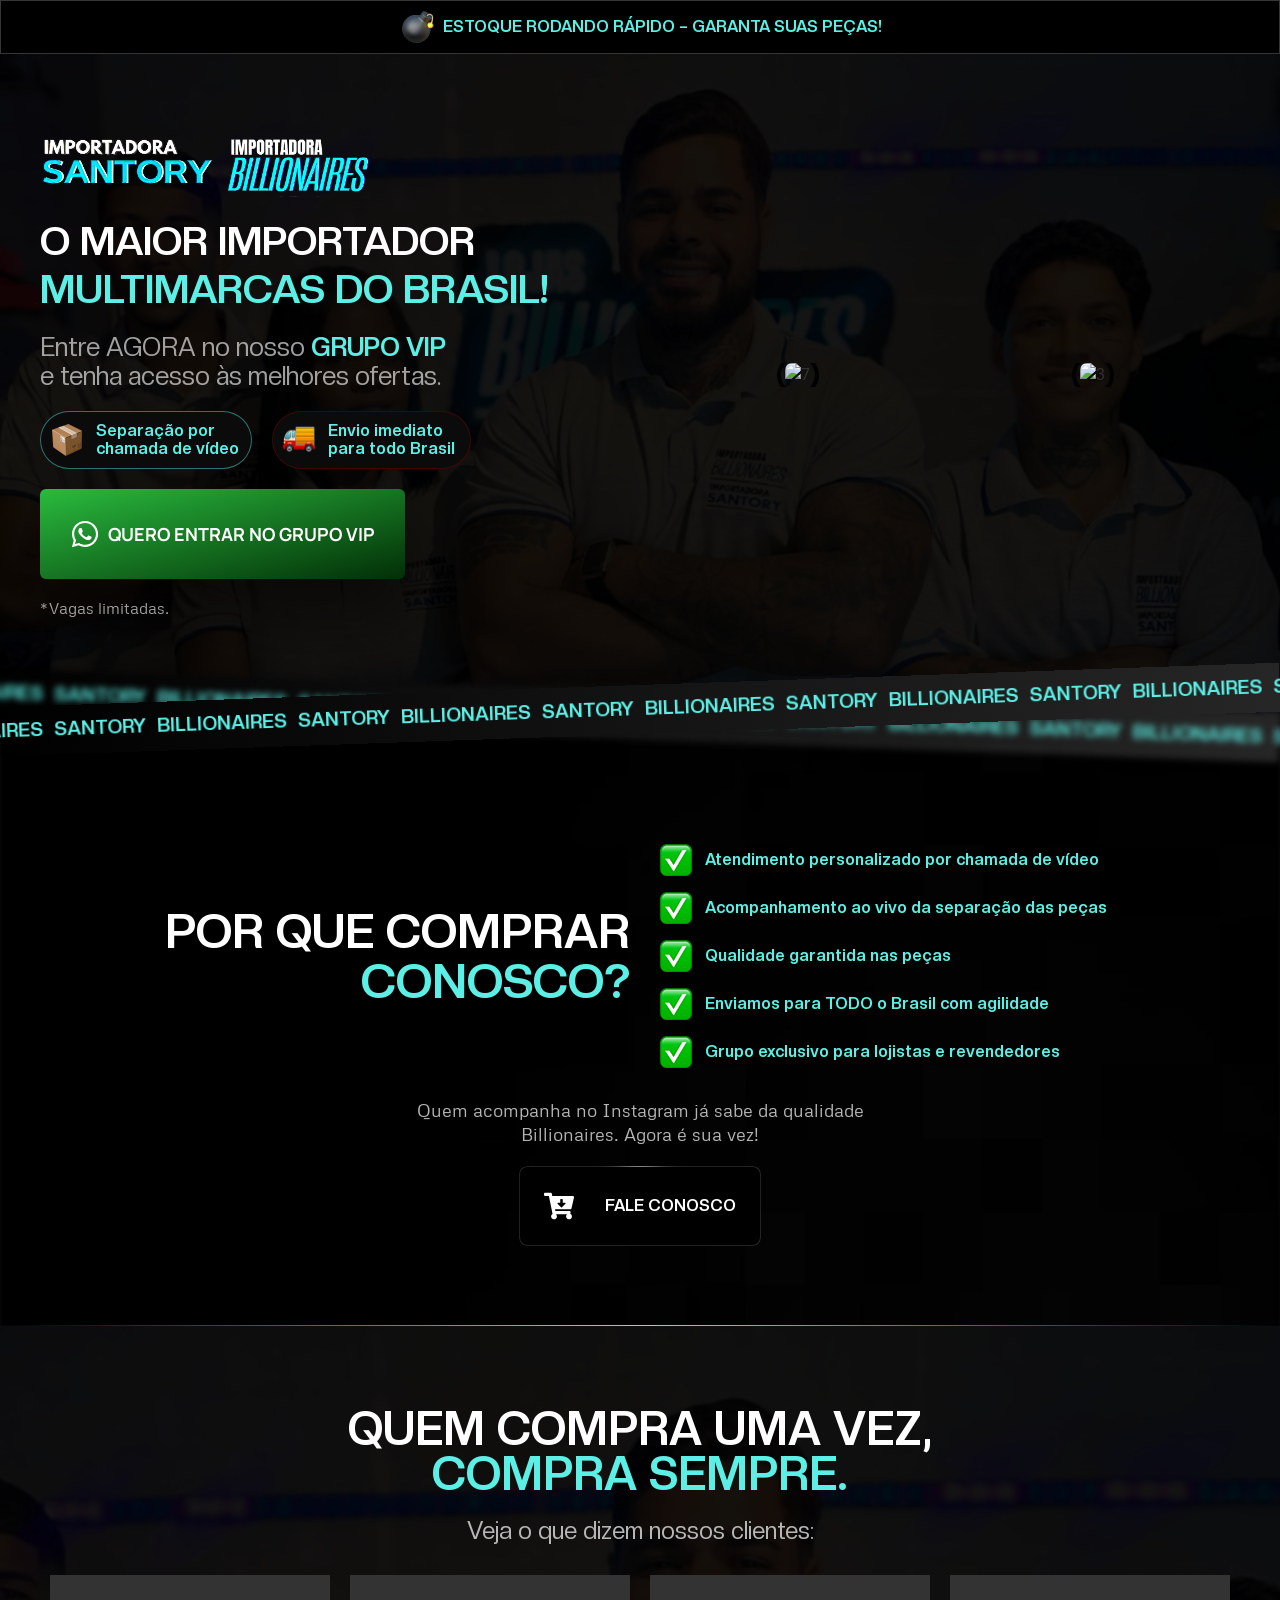
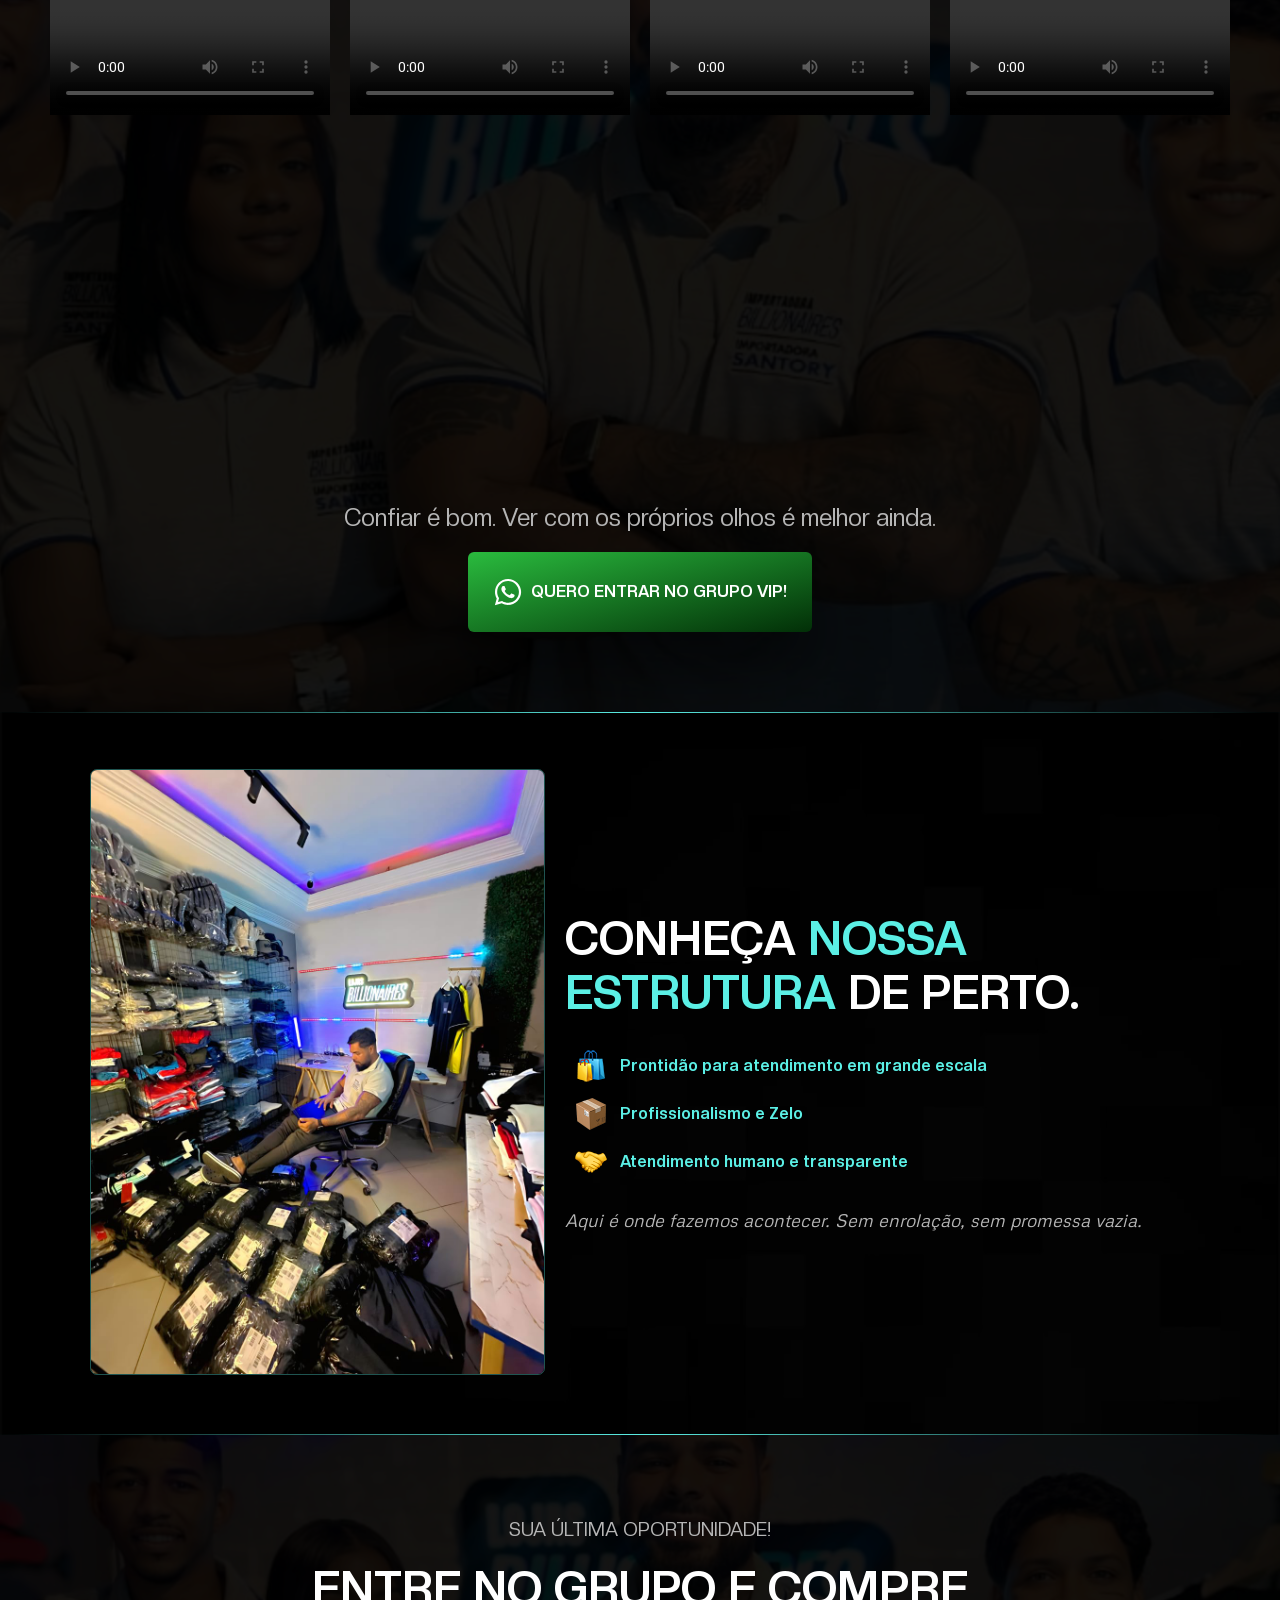
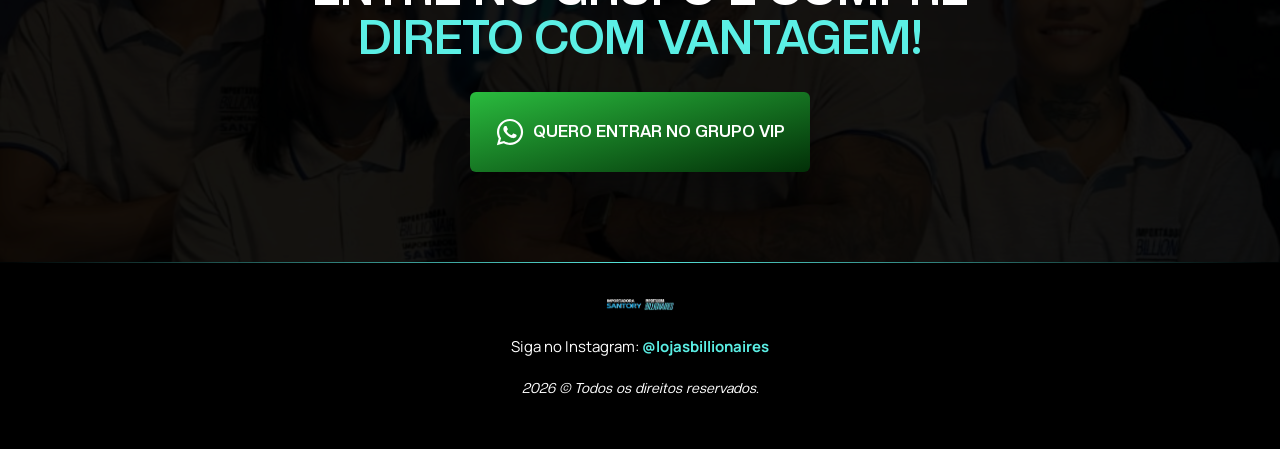
==== commit 1dc42c25: "Add files via upload" ====
--- a/index.html
+++ b/index.html
@@ -2,6 +2,23 @@
 <html lang="pt-BR">
 
 <head>
+	<script>(function(w,d,s,l,i){w[l]=w[l]||[];w[l].push({'gtm.start':
+    new Date().getTime(),event:'gtm.js'});var f=d.getElementsByTagName(s)[0],
+    j=d.createElement(s),dl=l!='dataLayer'?'&l='+l:'';j.async=true;j.src=
+    'https://www.googletagmanager.com/gtm.js?id='+i+dl;f.parentNode.insertBefore(j,f);
+    })(window,document,'script','dataLayer','GTM-WS59PZKM');</script>
+    <script>
+    !function(f,b,e,v,n,t,s)
+    {if(f.fbq)return;n=f.fbq=function(){n.callMethod?
+    n.callMethod.apply(n,arguments):n.queue.push(arguments)};
+    if(!f._fbq)f._fbq=n;n.push=n;n.loaded=!0;n.version='2.0';
+    n.queue=[];t=b.createElement(e);t.async=!0;
+    t.src=v;s=b.getElementsByTagName(e)[0];
+    s.parentNode.insertBefore(t,s)}(window, document,'script',
+    'https://connect.facebook.net/en_US/fbevents.js');
+    fbq('init', '1272734137741507');
+    fbq('track', 'PageView');
+    </script>
 	<meta charset="UTF-8">
 	<title>Lojas Billionaires &#8211; a N° 1 em Vendas!</title>
 	<meta name='robots' content='max-image-preview:large' />
@@ -556,6 +573,11 @@
 	class="home wp-singular page-template page-template-elementor_canvas page page-id-12 wp-embed-responsive wp-theme-hello-elementor hello-elementor-default elementor-default elementor-template-canvas elementor-kit-7 elementor-page elementor-page-12">
 	<div data-elementor-type="wp-page" data-elementor-id="12" class="elementor elementor-12"
 		data-elementor-post-type="page">
+		<noscript><iframe src="https://www.googletagmanager.com/ns.html?id=GTM-WS59PZKM"
+    height="0" width="0" style="display:none;visibility:hidden"></iframe></noscript>
+    <noscript><img height="1" width="1" style="display:none"
+    src="https://www.facebook.com/tr?id=1272734137741507&ev=PageView&noscript=1"
+    /></noscript>
 		<div class="elementor-element elementor-element-3d3f2ce e-con-full e-flex e-con e-parent" data-id="3d3f2ce"
 			data-element_type="container" data-e-type="container"
 			data-settings="{&quot;background_background&quot;:&quot;classic&quot;}">
